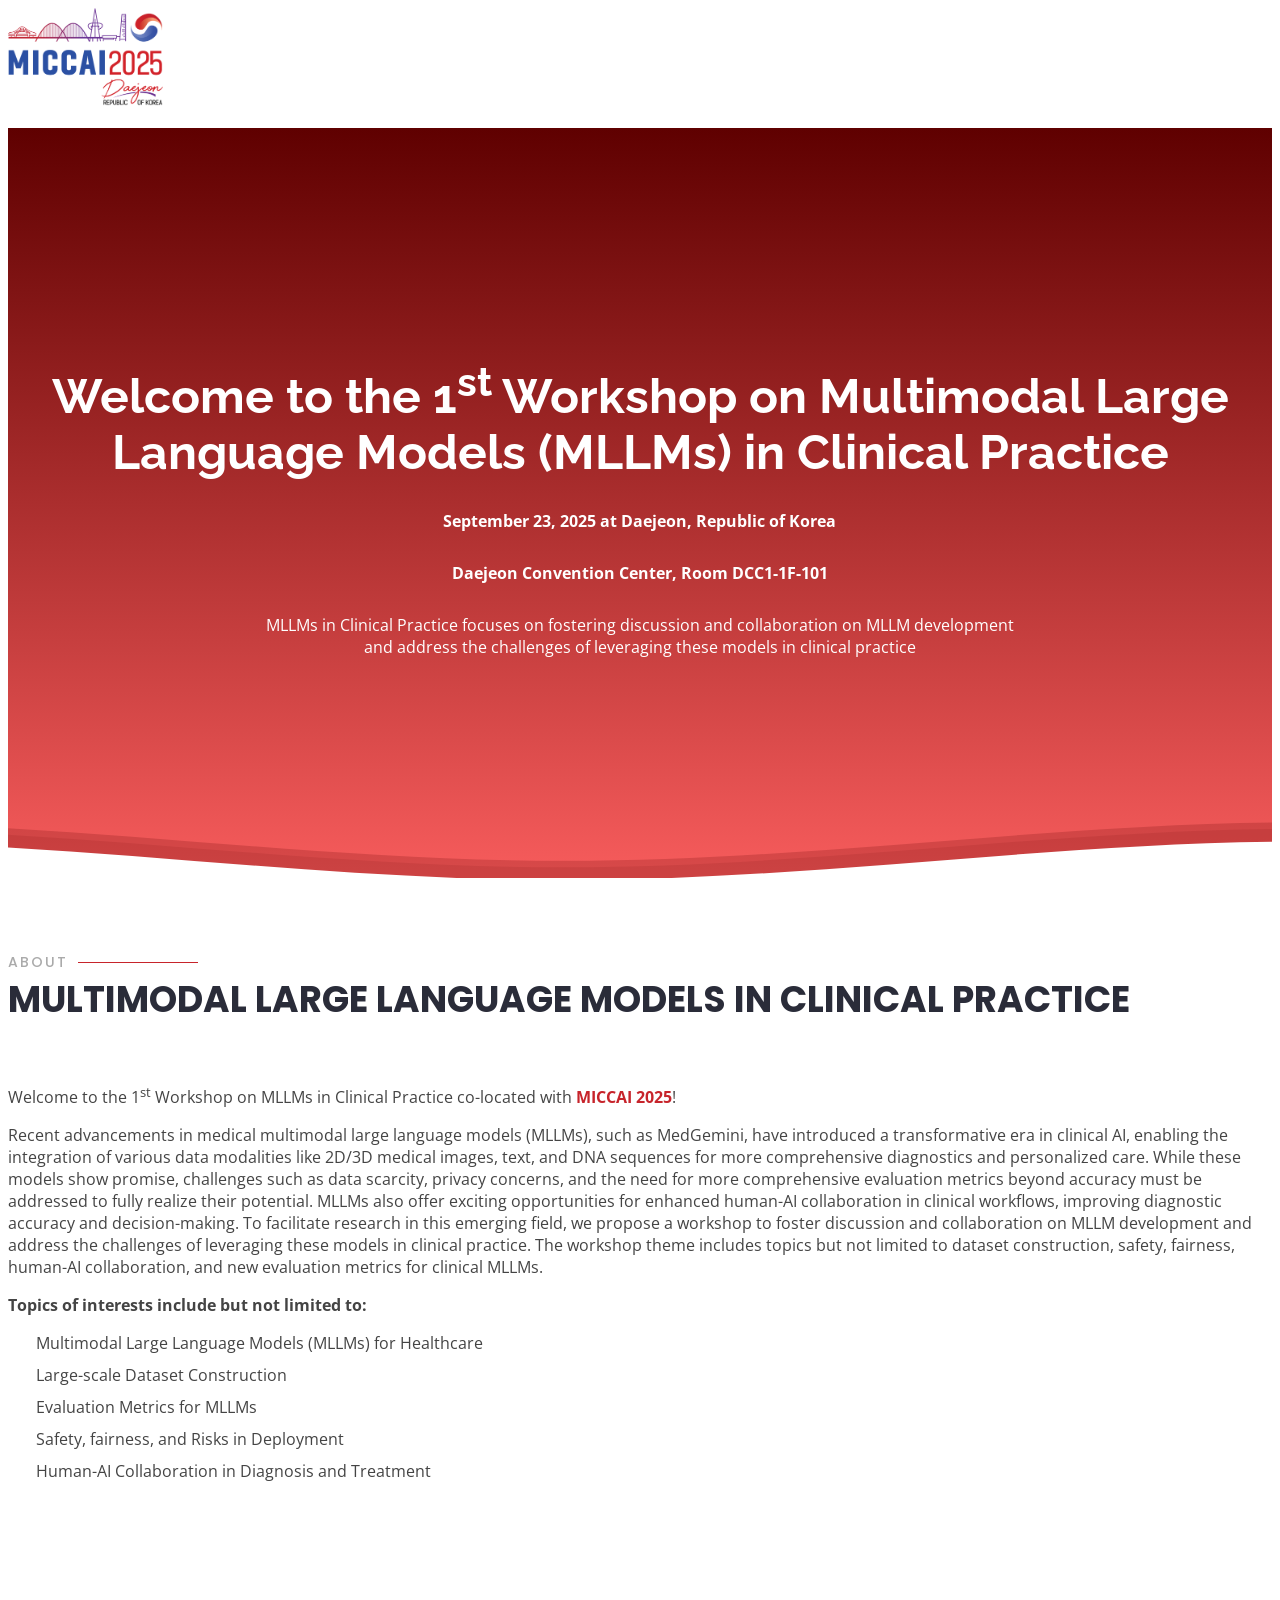
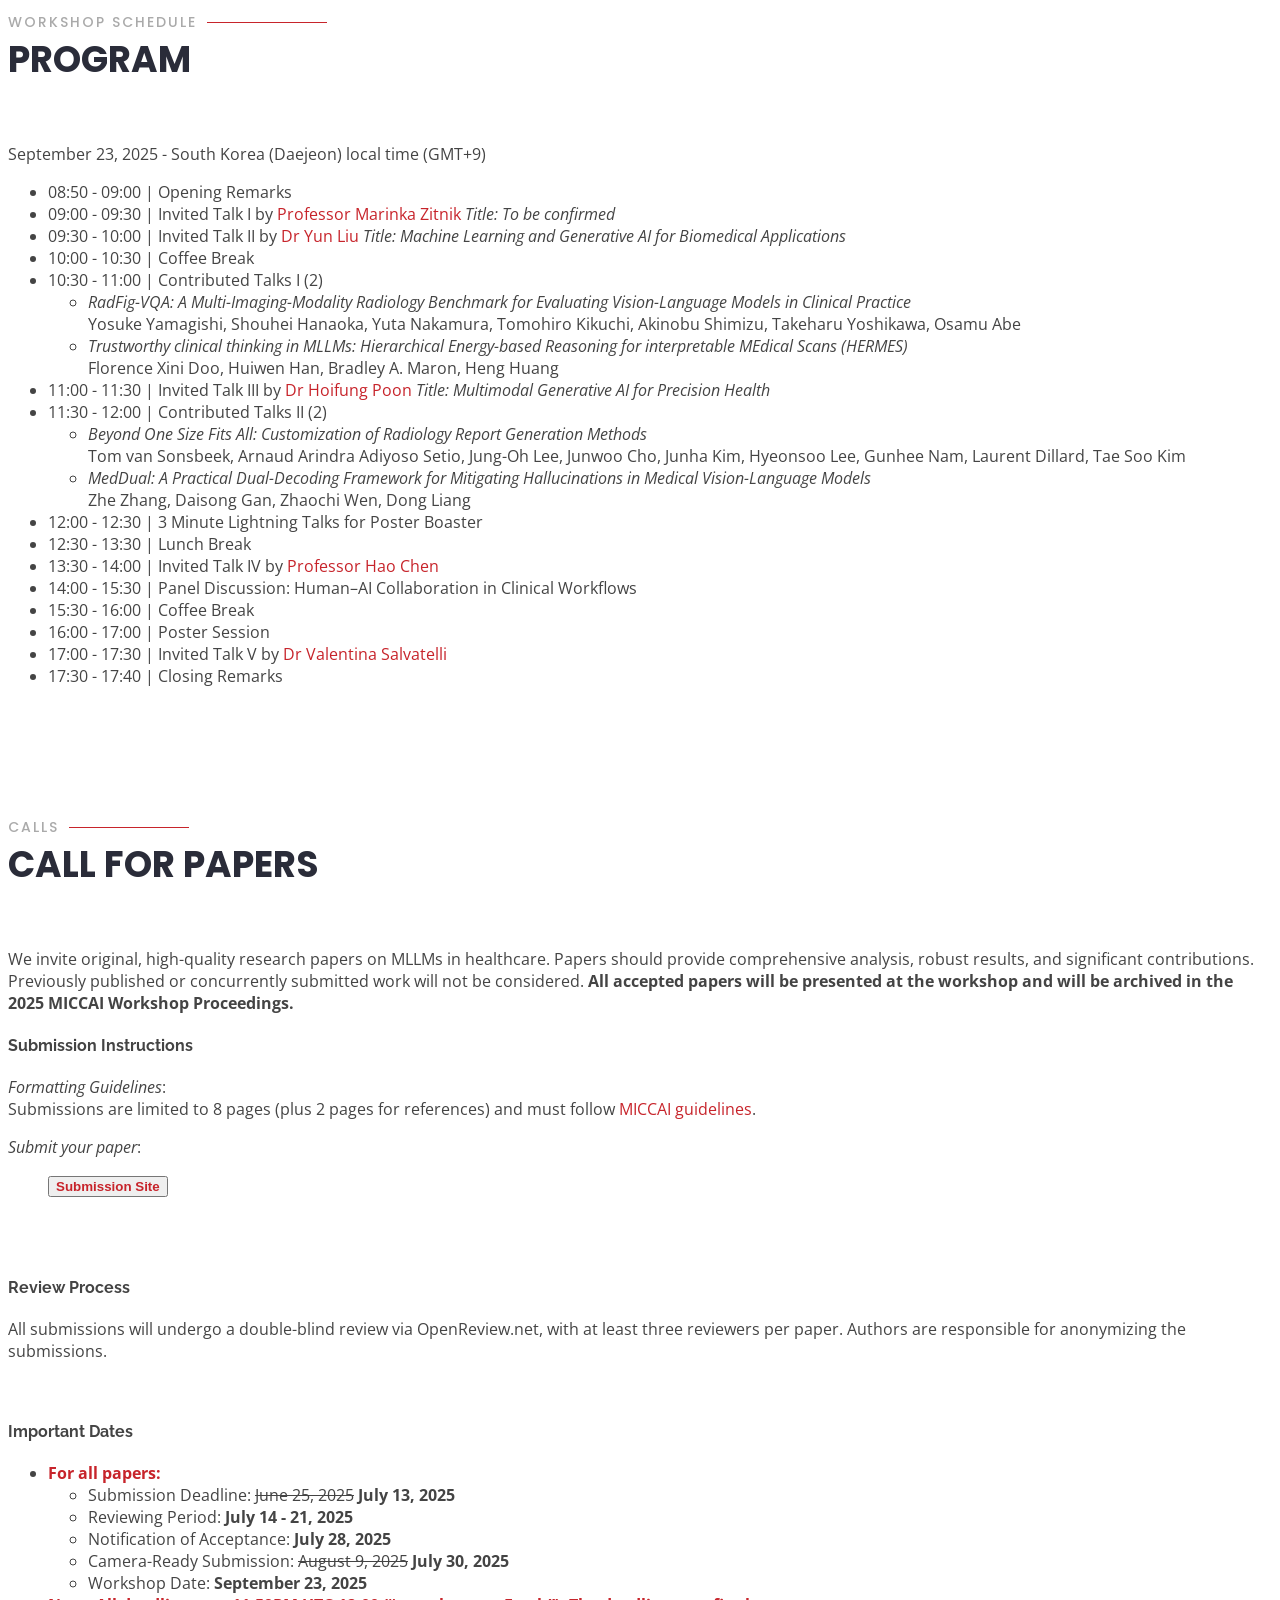
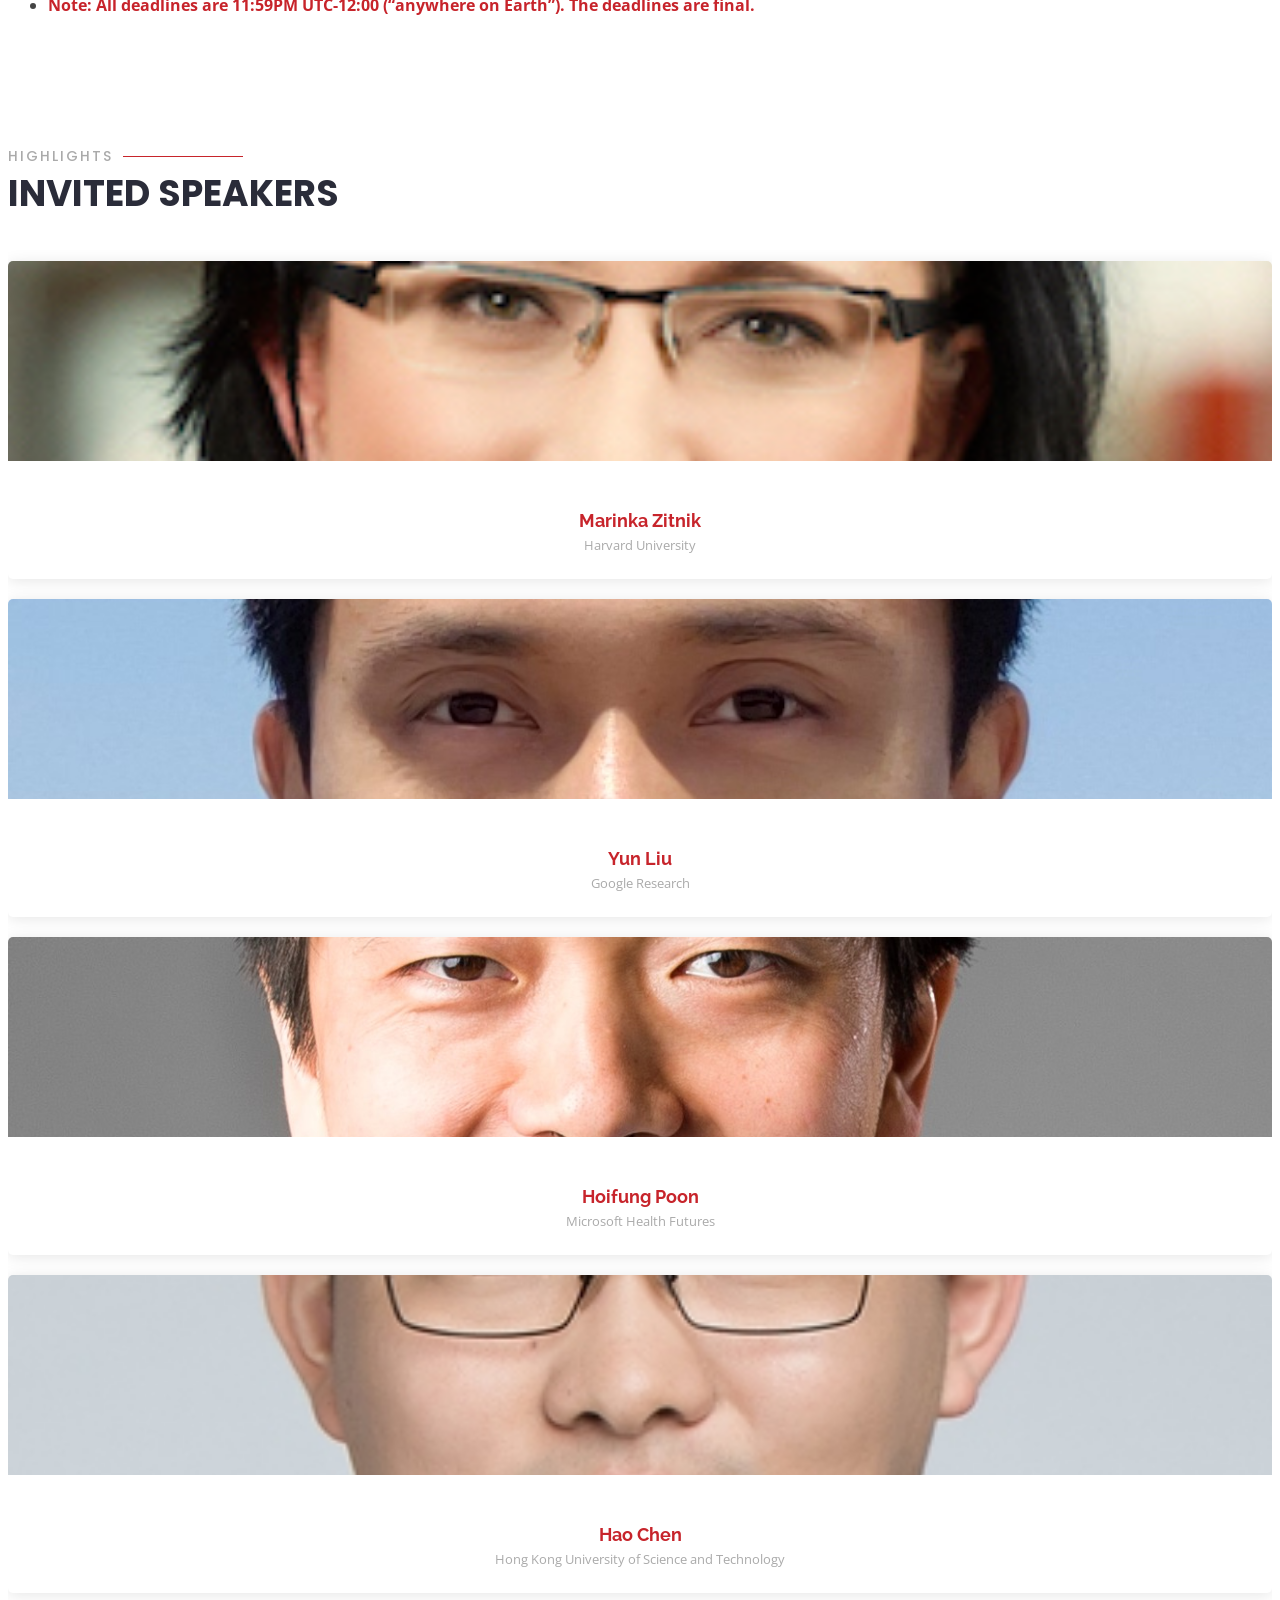
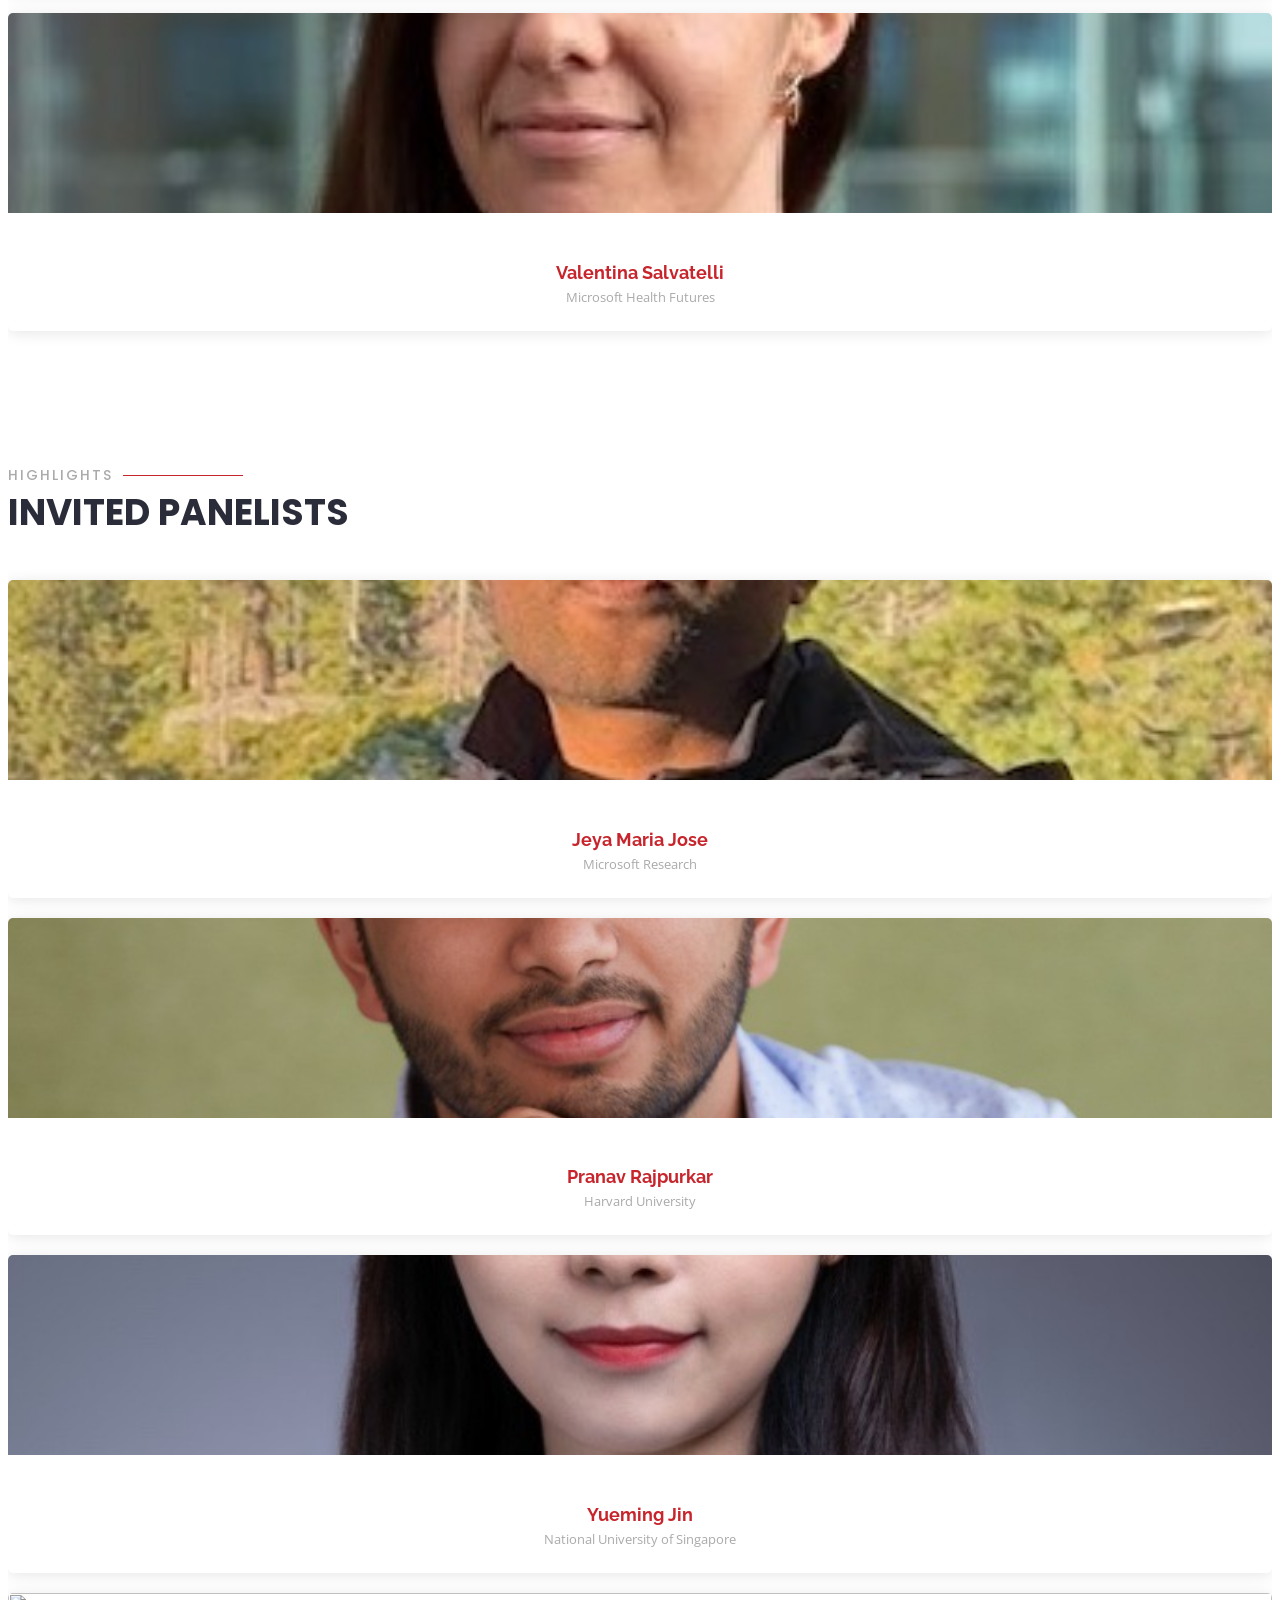
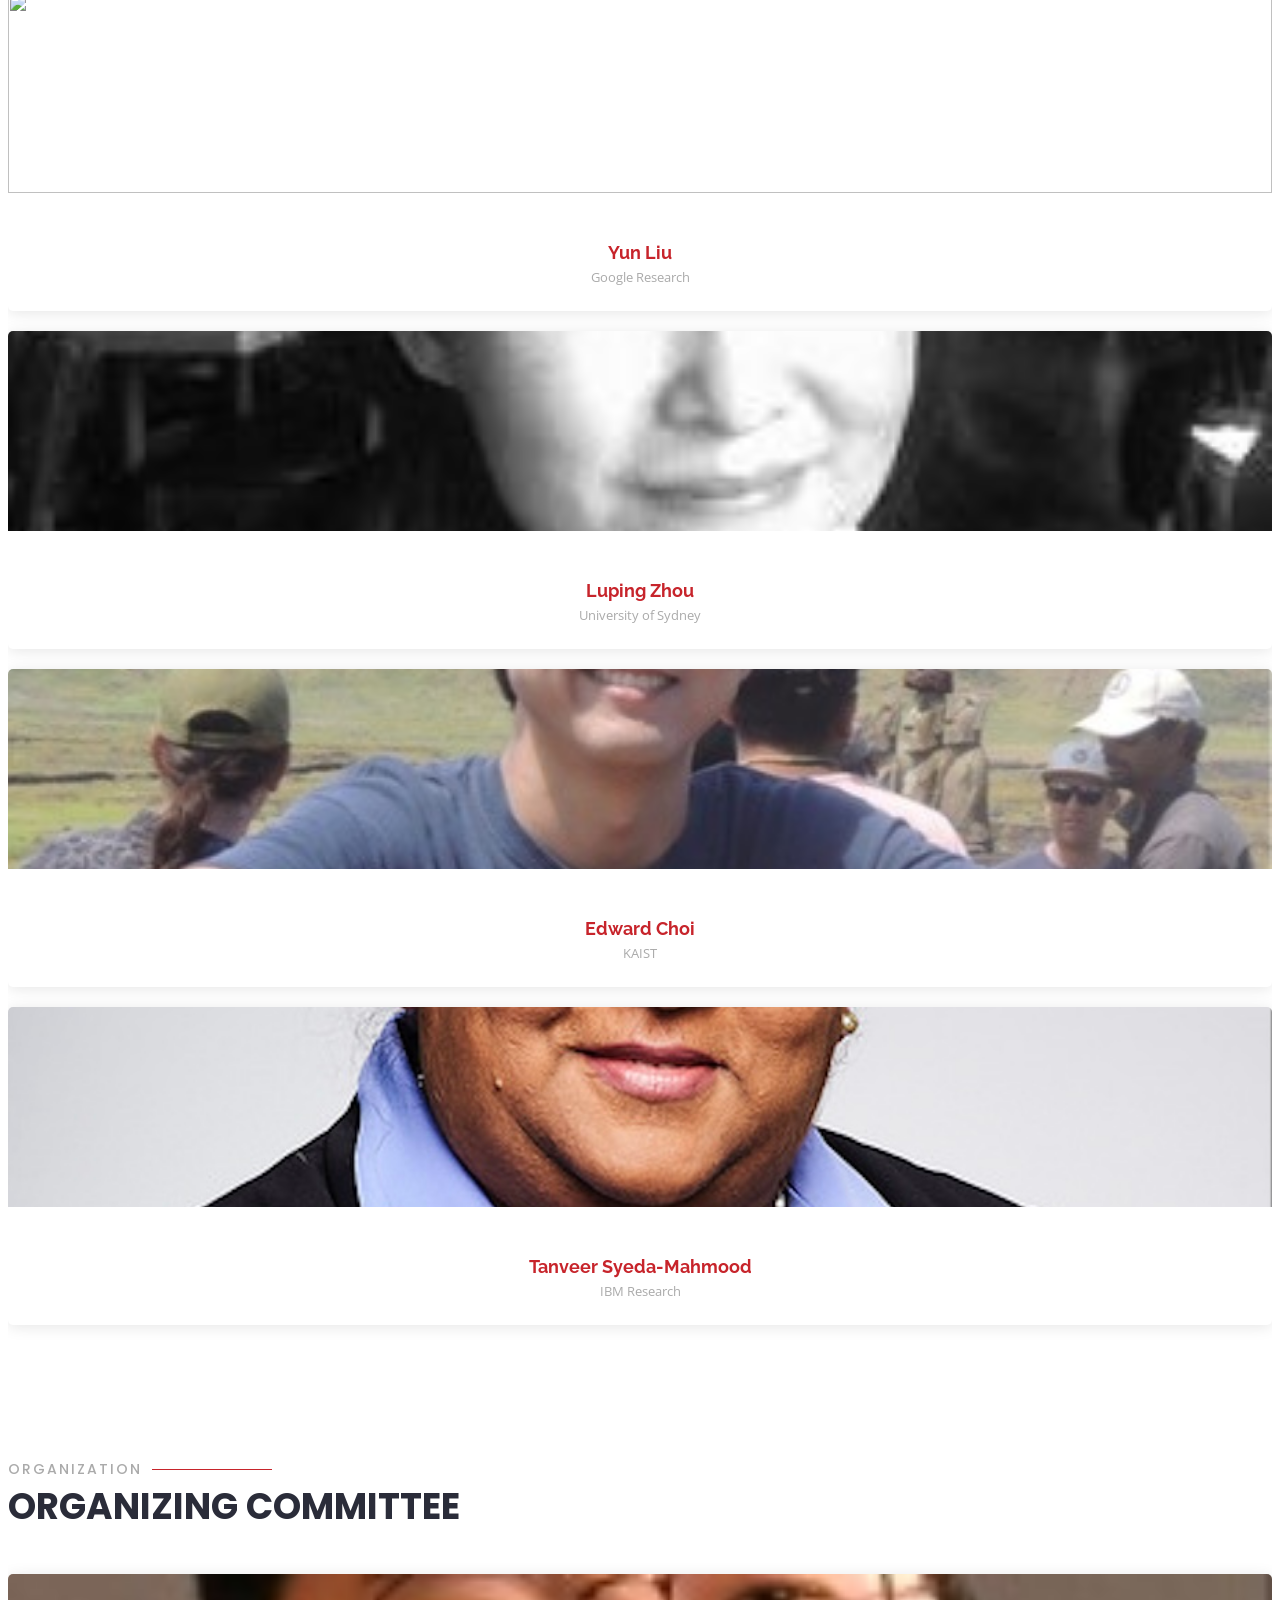
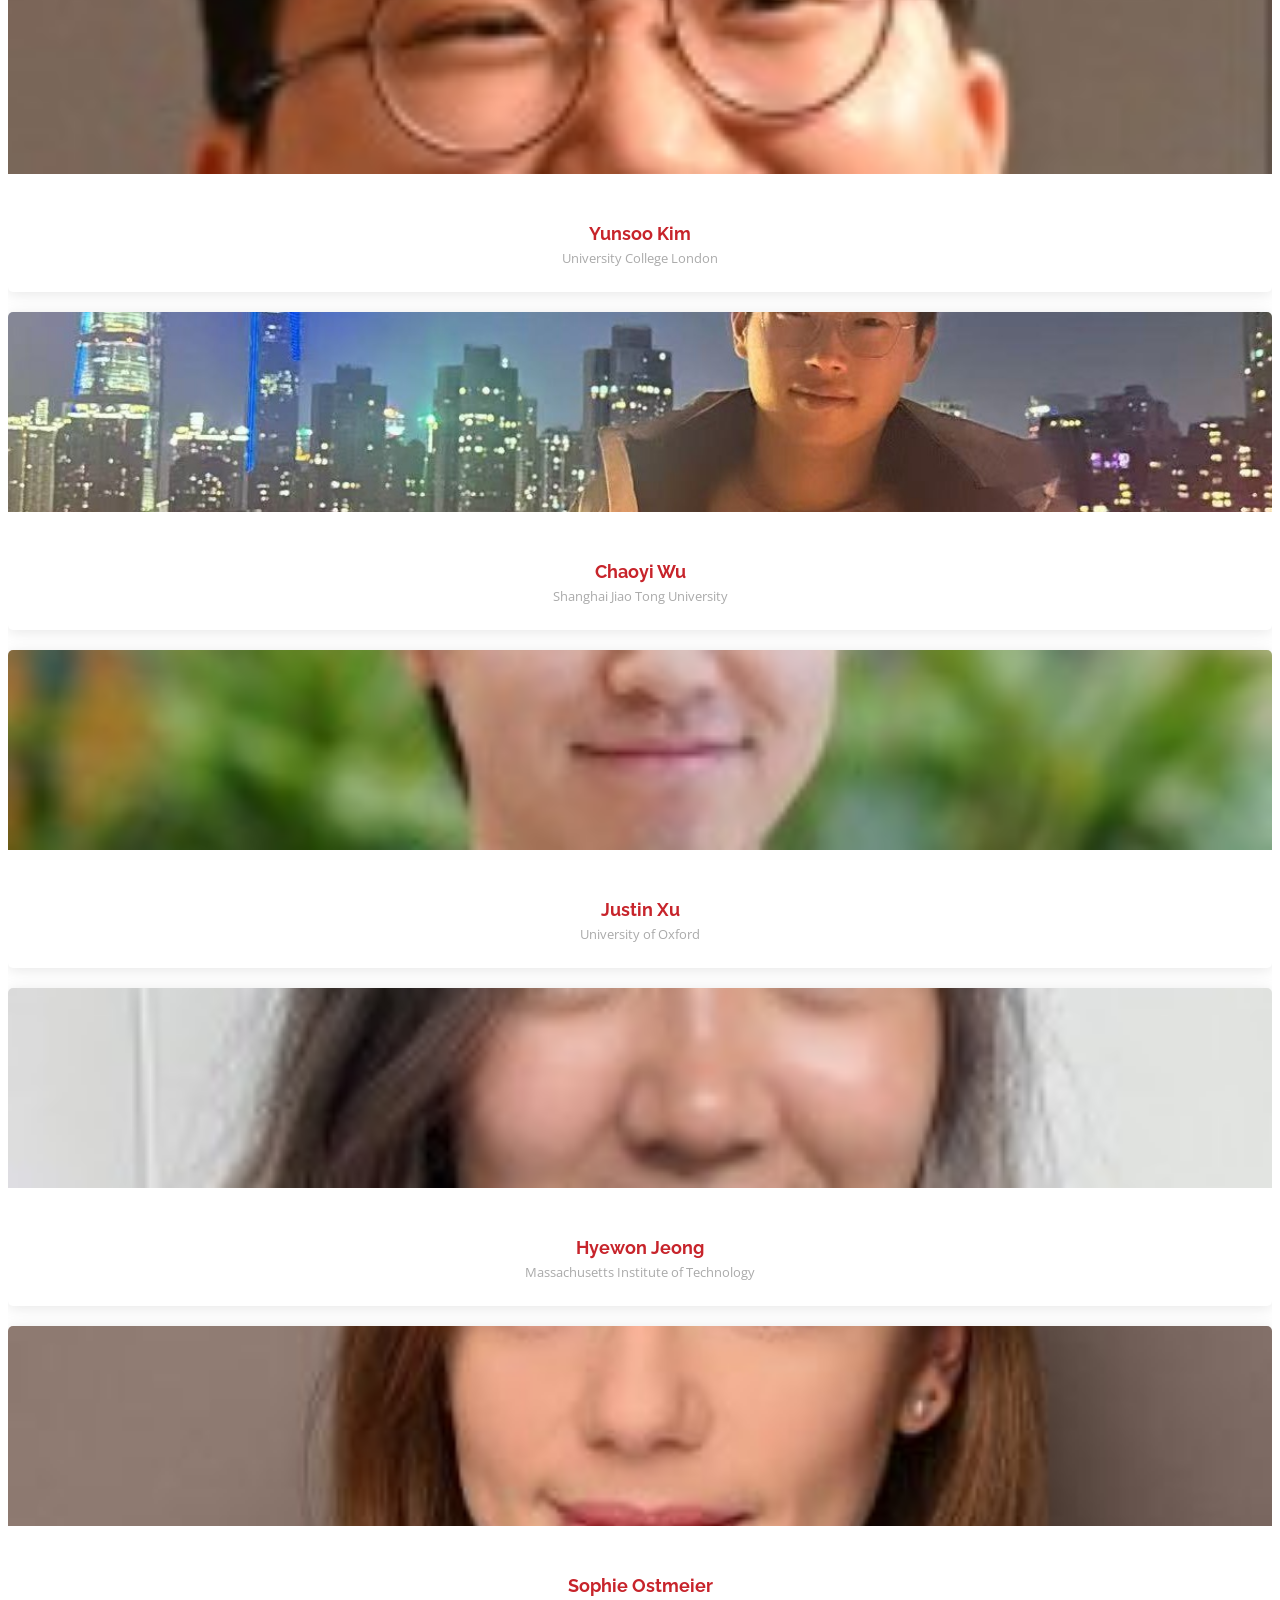
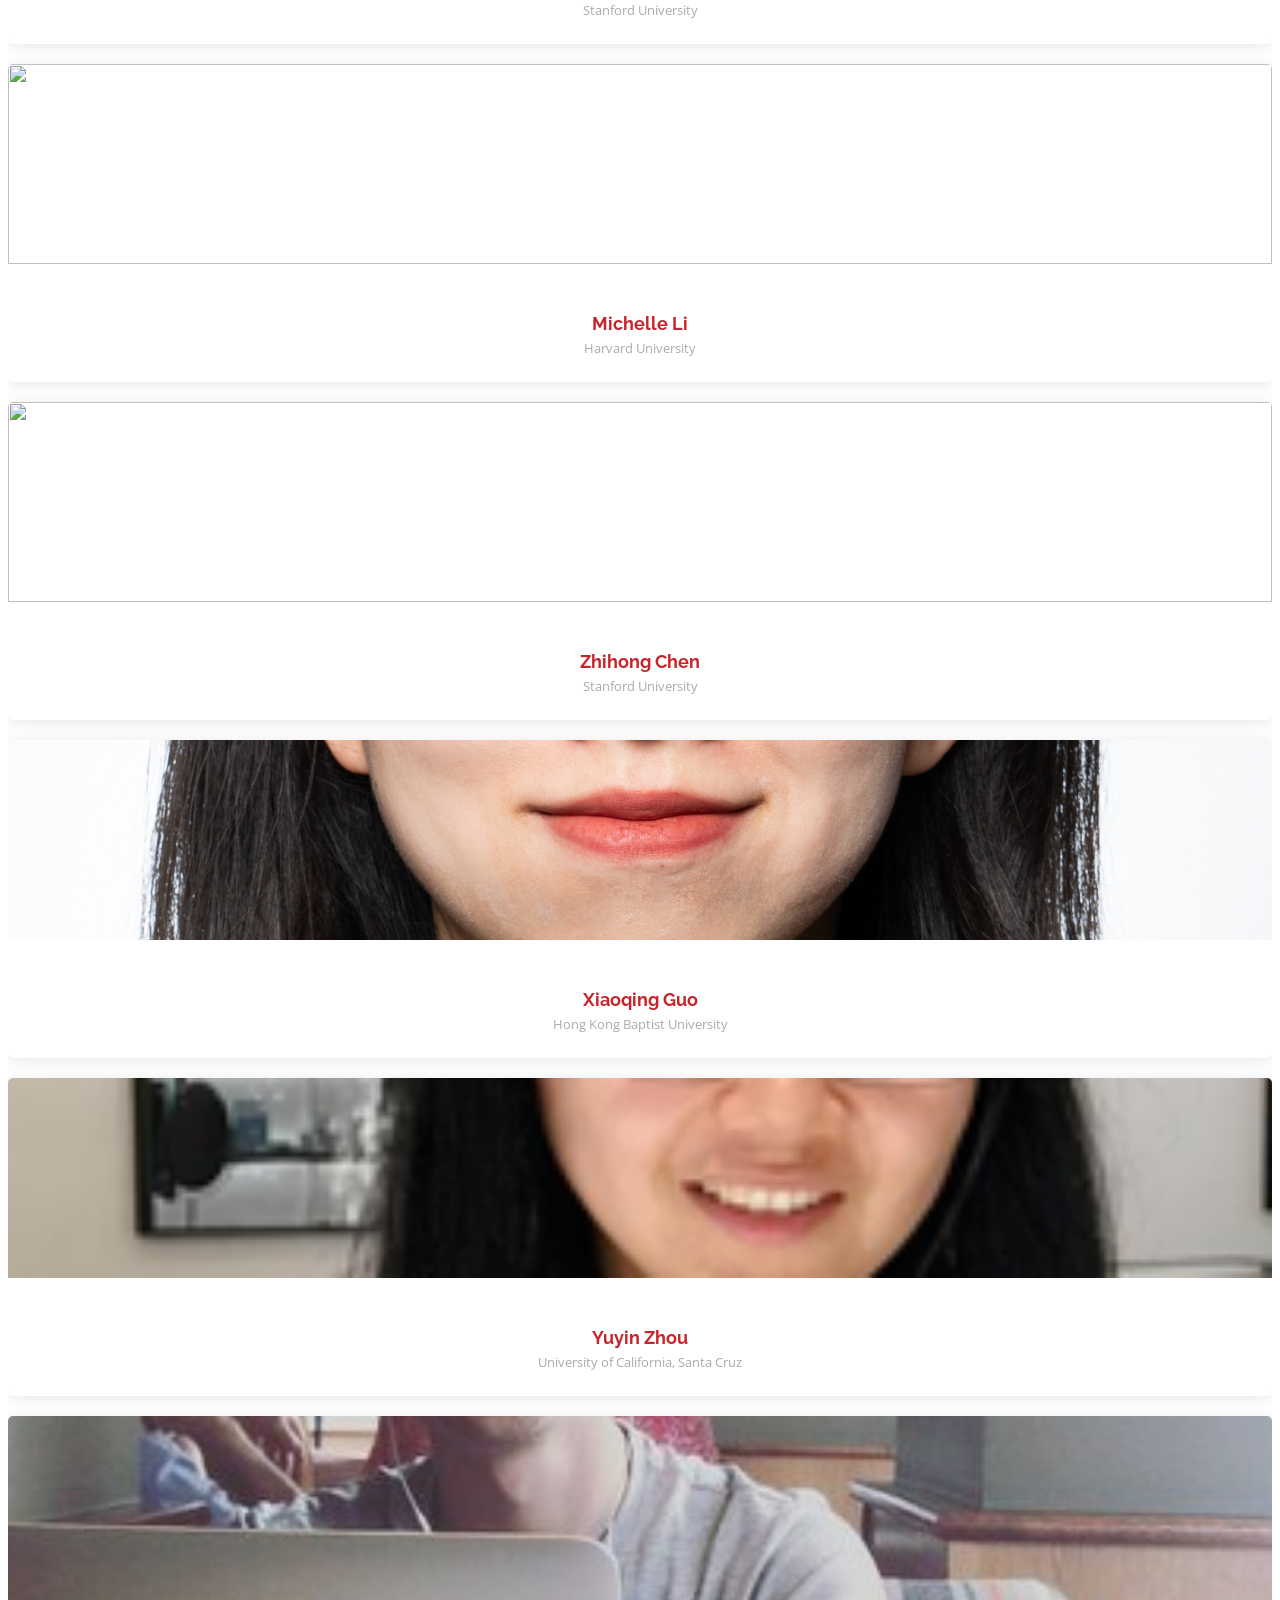
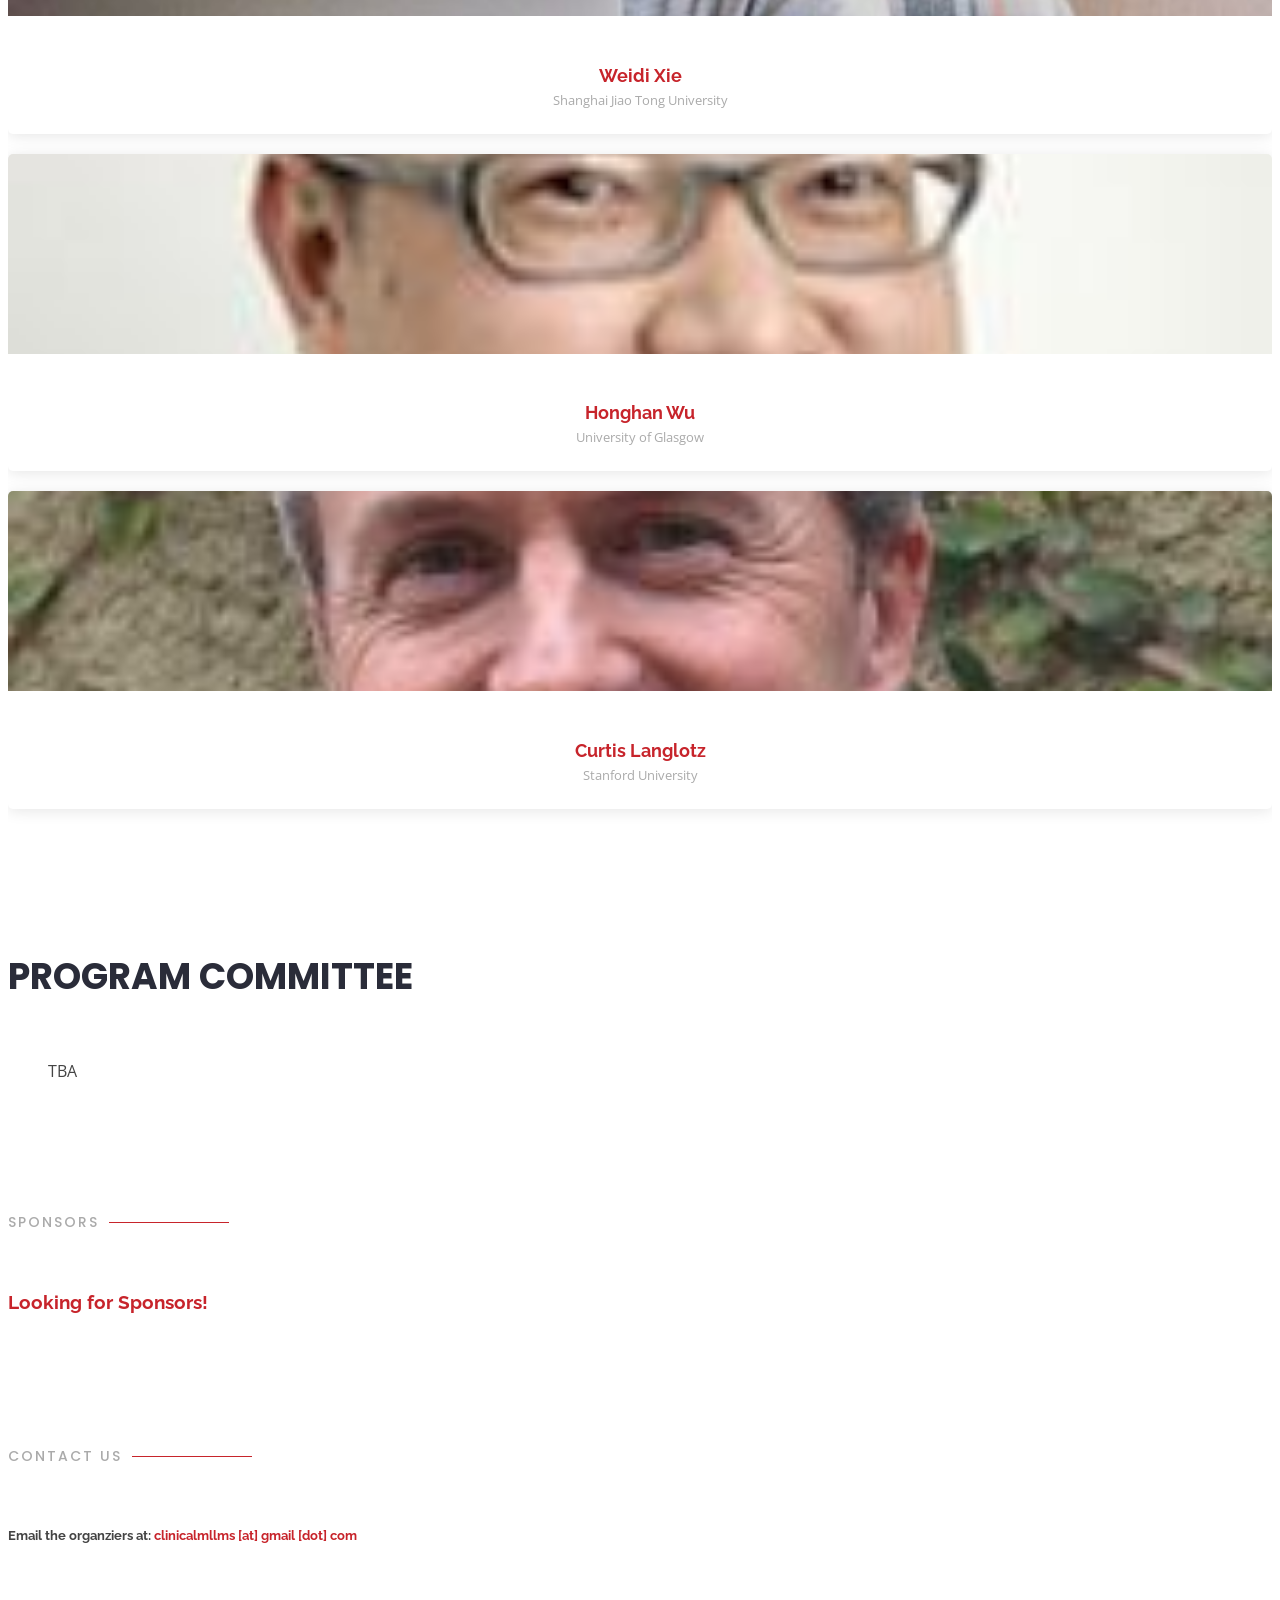
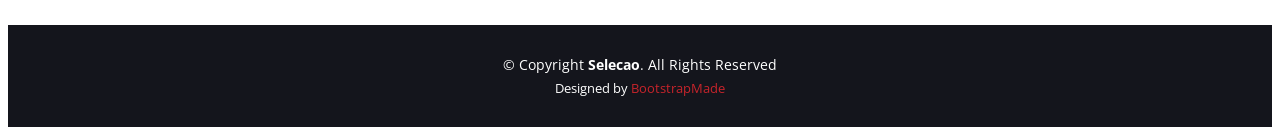
==== index.html @ 709a4c3a "Update index.html" ====
<!DOCTYPE html>
<html lang="en">

<head>
  <meta charset="utf-8">
  <meta content="width=device-width, initial-scale=1.0" name="viewport">

  <title>MICCAI 2025 | MLLMCP</title>
  <meta content="conference workshop" name="description">
  <meta content="" name="keywords">

  <!-- Favicons -->
  <link rel="icon" type="image/png" sizes="192x192" href="assets/img/android-icon.png">
  <link rel="apple-touch-icon" sizes="180x180" href="assets/img/apple-icon.png">
  <!-- Google Fonts -->
  <link href="https://fonts.googleapis.com/css?family=Open+Sans:300,300i,400,400i,600,600i,700,700i|Raleway:300,300i,400,400i,500,500i,600,600i,700,700i|Poppins:300,300i,400,400i,500,500i,600,600i,700,700i" rel="stylesheet">

  <!-- Vendor CSS Files -->
  <link href="assets/vendor/animate.css/animate.min.css" rel="stylesheet">
  <link href="assets/vendor/aos/aos.css" rel="stylesheet">
  <link href="assets/vendor/bootstrap/css/bootstrap.min.css" rel="stylesheet">
  <link href="assets/vendor/bootstrap-icons/bootstrap-icons.css" rel="stylesheet">
  <link href="assets/vendor/boxicons/css/boxicons.min.css" rel="stylesheet">
  <link href="assets/vendor/glightbox/css/glightbox.min.css" rel="stylesheet">
  <link href="assets/vendor/remixicon/remixicon.css" rel="stylesheet">
  <link href="assets/vendor/swiper/swiper-bundle.min.css" rel="stylesheet">

  <!-- Template Main CSS File -->
  <link href="assets/css/style.css" rel="stylesheet">

  <!-- =======================================================
    Modified based on the following template.
  * Template Name: Selecao - v4.6.0
  * Template URL: https://bootstrapmade.com/selecao-bootstrap-template/
  * Author: BootstrapMade.com
  * License: https://bootstrapmade.com/license/
  ======================================================== -->
</head>


<body>

  <!-- ======= Header ======= -->
  <header id="header" class="fixed-top d-flex align-items-center  header-transparent ">
    <div class="container d-flex align-items-center justify-content-between">

      <div class="logo">
        <!-- <h4>
          <a href="index.html" class="text-white" style="display: inline-block; height:0px; vertical-align: bottom; margin-bottom: 18pt;"><b>DocDial@</b></a>
          <img src="https://static.wixstatic.com/media/ecf06f_ef58f6f9129e43a2a196a458f6b7f84e~mv2.png/v1/crop/x_220,y_0,w_800,h_350/fill/w_780,h_300,al_c,usm_0.66_1.00_0.01/ACL%20Logo_Inverted-09.png" alt="Association for Computational Linguistics" style="width:150px;height:100px;object-fit:cover;object-position:50% 90%">
        </h4> -->
          
        
        <!-- Uncomment below if you prefer to use an image logo -->
        <h1><a href="https://conferences.miccai.org/2025/en/" target="blank_"><img src="assets/img/miccai2025-logo.png" alt="MLLMCP@MICCAI2025"></a></h1> 
        <p style="margin : 0; padding-top:0; padding-left: 50px; padding-bottom:0;  line-height:0; font-size: 12px; text-align: center;" class="green-text">
        <!-- <b>Daejeon, Republic of Korea</b> -->
      </p> 
      </div>

      <nav id="navbar" class="navbar">
        <ul>
<!--          <li><a class="nav-link scrollto active" href="#hero">Home</a></li>-->
          <li><a class="nav-link scrollto" href="#about">About</a></li>
          <li><a class="nav-link scrollto" href="#program">Program</a></li>
         <!-- <li><a class="nav-link scrollto" href="#paper">Accepted Papers</a></li> -->
         <li><a class="nav-link scrollto" href="#cfp">Call for Papers</a></li>
          <li><a class="nav-link scrollto" href="#speaker">Invited Speakers</a></li>
          <li><a class="nav-link scrollto " href="#panel">Panelists</a></li>
          <li><a class="nav-link scrollto" href="#org">Organization</a></li>
          <li><a class="nav-link scrollto" href="#sponsor">Sponsors</a></li>
          <li><a class="nav-link scrollto" href="#contact">Contact</a></li>
        </ul>
        <i class="bi bi-list mobile-nav-toggle"></i>
      </nav><!-- .navbar -->

    </div>
  </header><!-- End Header -->

 <!-- ======= Hero Section ======= -->
 <section id="hero" class="d-flex flex-column justify-content-end align-items-center">
    <div id="heroCarousel" data-bs-interval="5000" class="container carousel carousel-fade" data-bs-ride="carousel">

      <!-- Slide 1 -->
      <div class="carousel-item active">
        <div class="carousel-container">
          <h2 class="animate__animated animate__fadeInDown">Welcome to the 1<sup>st</sup> Workshop on Multimodal Large Language Models (MLLMs) in Clinical Practice</h2>
          <p class="animate__animated animate__fadeInDown"><b>September 23, 2025 at Daejeon, Republic of Korea</b></p>
			<p class="animate__animated animate__fadeInDown"><b>Daejeon Convention Center, Room  DCC1-1F-101</b></p>
          <p class="animate__animated animate__fadeInDown">
              MLLMs in Clinical Practice focuses on fostering discussion and collaboration on MLLM development and address the challenges of leveraging these models in clinical practice
         </p>
         <!-- <p class="text-white">Join our <a href="https://groups.google.com/g/dialdoc">Google Group</a> for important updates.</p> -->
         <!-- <a href="#about" class="btn-get-started animate__animated animate__fadeInUp scrollto">Read More</a> -->
        </div>
      </div>

      <!-- Slide 2 -->
      <!-- <div class="carousel-item">
        <div class="carousel-container">
          <h2 class="animate__animated animate__fadeInDown">Themes</h2>
          <p class="animate__animated animate__fadeInUp">Our special theme aim to support building scalable document-grounded conversational systems, especially for low-resource domains including applications in low-resource languages or unforeseen emerging domains (e.g., social well-being during pandemic).</p>
          <a href="#cta" class="btn-get-started animate__animated animate__fadeInUp scrollto">Read More</a>
        </div>
      </div> -->

      <!-- Slide 3 -->
      <!-- <div class="carousel-item">
        <div class="carousel-container">
          <h2 class="animate__animated animate__fadeInDown">Shared Task</h2>
          <p class="animate__animated animate__fadeInUp">We propose a shared task to invite different research perspectives towards building goal-oriented document-grounded dialogue system on open-book multi-domain documents.</p>
          <a href="#shared" class="btn-get-started animate__animated animate__fadeInUp scrollto">Read More</a>
        </div>
      </div> -->

      <!-- <a class="carousel-control-prev" href="#heroCarousel" role="button" data-bs-slide="prev">
        <span class="carousel-control-prev-icon bx bx-chevron-left" aria-hidden="true"></span>
      </a>

      <a class="carousel-control-next" href="#heroCarousel" role="button" data-bs-slide="next">
        <span class="carousel-control-next-icon bx bx-chevron-right" aria-hidden="true"></span>
      </a> -->

    </div>

    <svg class="hero-waves" xmlns="http://www.w3.org/2000/svg" xmlns:xlink="http://www.w3.org/1999/xlink" viewBox="0 24 150 28 " preserveAspectRatio="none">
      <defs>
        <path id="wave-path" d="M-160 44c30 0 58-18 88-18s 58 18 88 18 58-18 88-18 58 18 88 18 v44h-352z">
      </defs>
      <g class="wave1">
        <use xlink:href="#wave-path" x="50" y="3" fill="rgba(95,0,0, .1)">
      </g>
      <g class="wave2">
        <use xlink:href="#wave-path" x="50" y="0" fill="rgba(95,0,0, .2)">
      </g>
      <g class="wave3">
        <use xlink:href="#wave-path" x="50" y="9" fill="#fff">
      </g>
    </svg>

  </section><!-- End Hero -->

  <main id="main">

    <!-- ======= About Section ======= -->
    <section id="about" class="about">
      <div class="container">

        <div class="section-title" data-aos="zoom-out">
          <h2>About</h2>
          <p>Multimodal Large Language Models in Clinical Practice</p>
        </div>

        <div class="row content" data-aos="fade-up">
          <div class="col-lg-6">
            <p>Welcome to the 1<sup>st</sup> Workshop on MLLMs in Clinical Practice co-located with <b><a class="green-text" href="https://conferences.miccai.org/2025/en/default.asp">MICCAI 2025</a></b>!</p>
            <p>
              Recent advancements in medical multimodal large language models (MLLMs), such as MedGemini, have introduced a transformative era in clinical AI, enabling the integration of various data modalities like 2D/3D medical images, text, and DNA sequences for more comprehensive diagnostics and personalized care. While these models show promise, challenges such as data scarcity, privacy concerns, and the need for more comprehensive evaluation metrics beyond accuracy must be addressed to fully realize their potential. MLLMs also offer exciting opportunities for enhanced human-AI collaboration in clinical workflows, improving diagnostic accuracy and decision-making. To facilitate research in this emerging field, we propose a workshop to foster discussion and collaboration on MLLM development and address the challenges of leveraging these models in clinical practice. The workshop theme includes topics but not limited to dataset construction, safety, fairness, human-AI collaboration, and new evaluation metrics for clinical MLLMs.
            </p>
            
          </div>
          <div class="col-lg-6 pt-4 pt-lg-0">
            <p>
              <b>Topics of interests include but not limited to:</b>
            </p>
            <ul>
                <!-- <li><i class="ri-check-double-line"></i> summarization for dialogue, query-based summarization, such as <a href="https://github.com/google-research-datasets/aquamuse" target="_blank" class="text-secondary">AQUAMUSE</a>;
                </li> -->
                <li><i class="ri-check-double-line"></i> Multimodal Large Language Models (MLLMs) for Healthcare</li>
                <li><i class="ri-check-double-line"></i> Large-scale Dataset Construction</li>
                <li><i class="ri-check-double-line"></i> Evaluation Metrics for MLLMs</li>
                <li><i class="ri-check-double-line"></i> Safety, fairness, and Risks in Deployment</li>
                <li><i class="ri-check-double-line"></i> Human-AI Collaboration in Diagnosis and Treatment </li>
              </ul>
            <!-- <a href="#" class="btn-learn-more">Learn More</a> -->
          </div>
        </div>


      </div>
    </section><!-- End About Section -->

    <section id="program" class="faq">
      <div class="container">
        <div class="section-title" data-aos="zoom-out">
          <h2>Workshop Schedule</h2>
          <p>Program</p>
          </div>
        <div>
	  <!-- <p><a href="https://aclanthology.org/volumes/2022.dialdoc-1/"><b><u>PDF version of all the papers could be found here.</u></b></a></p> -->
          <p>September 23, 2025 - South Korea (Daejeon) local time (GMT+9)</p>
          <ul class="list-group list-group-flush">
            <li class="list-group-item"> 08:50 - 09:00 | Opening Remarks  </li>
            <li class="list-group-item"> 09:00 - 09:30 | Invited Talk I by <a href="https://zitniklab.hms.harvard.edu/bio/">Professor Marinka Zitnik</a> 
				<em>Title: To be confirmed</em>
                <!-- - <em>How Grounded is Document-grounded Conversational AI?</em> <a href="https://youtu.be/0LkYoLGRXLE" target="_blank"><i class="bi bi-youtube text-danger large"></i></a> -->
            </li>
            <li class="list-group-item"> 09:30 - 10:00 | Invited Talk II by <a href="https://https://scholar.google.com/citations?user=EojZy50AAAAJ&hl=en/">Dr Yun Liu</a> 
				<em>Title: Machine Learning and Generative AI for Biomedical Applications</em>
            </li>
<li class="list-group-item"> 10:00 - 10:30 | Coffee Break </li>
<li class="list-group-item"> 10:30 - 11:00 | Contributed Talks I (2)
  <ul>
    <li>
    <em>RadFig-VQA: A Multi-Imaging-Modality Radiology Benchmark for Evaluating Vision-Language Models in Clinical Practice
</em> <br>
    Yosuke Yamagishi, Shouhei Hanaoka, Yuta Nakamura, Tomohiro Kikuchi, Akinobu Shimizu, Takeharu Yoshikawa, Osamu Abe
    </li>
    <li>
    <em>Trustworthy clinical thinking in MLLMs: Hierarchical Energy-based Reasoning for interpretable MEdical Scans (HERMES)</em> <br>
    Florence Xini Doo, Huiwen Han, Bradley A. Maron, Heng Huang
    </li>
  </ul>
</li>

<li class="list-group-item"> 11:00 - 11:30 | Invited Talk III by <a href="https://www.microsoft.com/en-us/research/people/hoifung">Dr Hoifung Poon</a> 
					<em>Title: Multimodal Generative AI for Precision Health</em>
</li>
<li class="list-group-item"> 11:30 - 12:00 | Contributed Talks II (2)
  <ul>
    <li>
    <em>Beyond One Size Fits All: Customization of Radiology Report Generation Methods
</em> <br>
    Tom van Sonsbeek, Arnaud Arindra Adiyoso Setio, Jung-Oh Lee, Junwoo Cho, Junha Kim, Hyeonsoo Lee, Gunhee Nam, Laurent Dillard, Tae Soo Kim
    </li>
    <li>
    <em>MedDual: A Practical Dual-Decoding Framework for Mitigating Hallucinations in Medical Vision-Language Models</em> <br>
    Zhe Zhang, Daisong Gan, Zhaochi Wen, Dong Liang
    </li>
  </ul>
</li>
<li class="list-group-item"> 12:00 - 12:30 | 3 Minute Lightning Talks for Poster Boaster</li>
<li class="list-group-item"> 12:30 - 13:30 | Lunch Break</li>
<li class="list-group-item"> 13:30 - 14:00 | Invited Talk IV by <a href="https://cse.hkust.edu.hk/~jhc/">Professor Hao Chen</a></li>
<li class="list-group-item"> 14:00 - 15:30 | Panel Discussion: Human–AI Collaboration in Clinical Workflows</li>
<li class="list-group-item"> 15:30 - 16:00 | Coffee Break </li>
<li class="list-group-item"> 16:00 - 17:00 | Poster Session</li>
<li class="list-group-item"> 17:00 - 17:30 | Invited Talk V by <a href="https://www.microsoft.com/en-us/research/people/vsalvatelli/">Dr Valentina Salvatelli</a></li>
<li class="list-group-item"> 17:30 - 17:40 | Closing Remarks </li>
          </ul>
        </div>
      </div>
    </section>
    
    <!-- ======= Dates Section ======= -->
    <section id="cfp" class="faq">
      <div class="container">

        <div class="section-title" data-aos="zoom-out">
          <h2>Calls</h2>
          <p>Call for Papers</p>
        </div>

        <!-- <h4>About Paper Submissions</h4> -->
        <p>We invite original, high-quality research papers on MLLMs in healthcare. Papers should provide comprehensive analysis, robust results, and significant contributions. Previously published or concurrently submitted work will not be considered. <b>All accepted papers will be presented at the workshop and will be archived in the 2025 MICCAI Workshop Proceedings.</b>
            
            <!-- We welcome submissions of original work as <i>long</i> or <i>short</i> papers, as well as non-archival papers. We also accept paper submissions via <a href="https://aclrollingreview.org/">ARR</a>. All accepted papers will be presented at the workshop. </p>
        <p><a href=""><i class="bi bi-award-fill text-danger" style="font-size: 1.5rem;"></i></a>We will  have the <b>Best Paper Award</b> and <b>Best Student Paper Award</b>, which will be announced during the workshop. </p> -->
        <br>
       

        <h4>Submission Instructions</h4>
          <p><i>Formatting Guidelines</i>:<br>
            Submissions are limited to 8 pages (plus 2 pages for references) and must follow <a target="_blank" href="https://conferences.miccai.org/2025/en/PAPER-SUBMISSION-GUIDELINES.html">MICCAI guidelines</a>. 
          </p>
                      
            <p><i>Submit your paper</i>: <br>
              <!-- <blockquote class="blockquote"> -->
                <!-- <b><i class="bi bi-arrow-right-circle-fill text-danger" style="font-size: 1.5rem;"></i></b>  -->
                <!-- <ul>
                  <li>
                    For submitting papers directly to our workshop, use button "ACL 2022 Workshop DialDoc Submission" on the submission site.
                  </li>
                </ul> -->
                <blockquote>
                  <button type="button" class="btn btn-outline-dark "><a href="https://openreview.net/group?id=MICCAI.org/2025/Workshop/MLLMs_in_Clinical_Practice"><b class="text-danger">Submission Site</b></a></button>
                </blockquote>

                
                
              <!-- </blockquote> -->
            </p>
            
            <br>
         
            <br>
          <h4>Review Process</h4>
            <p>All submissions will undergo a double-blind review via OpenReview.net, with at least three reviewers per paper. Authors are responsible for anonymizing the submissions.
            </p>
        <br>
        <h4>Important Dates</h4>
        <ul>
          <li><b class="orange-text">For all papers:</b>
            <ul>
              <li>Submission Deadline: <span style="text-decoration: line-through;">June 25, 2025</span> <b>July 13, 2025</b></li>
              <li>Reviewing Period: <b>July 14 - 21, 2025</b></li>
              <li>Notification of Acceptance: <b>July 28, 2025</b></li>
              <li>Camera-Ready Submission: <span style="text-decoration: line-through;">August 9, 2025</span> <b>July 30, 2025</b></li>
              <li>Workshop Date: <b>September 23, 2025</b></li>
            </ul>
          </li>
	  <li><b class="orange-text">Note: All deadlines are 11:59PM UTC-12:00 (“anywhere on Earth”). The deadlines are final.</b>
        </ul>
	

      </div>
    </section>
    <!-- End Dates Section -->

    <!-- ======= Speaker Section ======= -->
    <section id="speaker" class="team">
      <div class="container">

        <div class="section-title" data-aos="zoom-out">
          <h2>Highlights</h2>
          <p>Invited Speakers</p>
        </div>

        <div class="row">
            <div class="col-lg-2 col-md-6 d-flex align-items-stretch">
              <div class="member" data-aos="fade-up">
                <div class="member-img">
                  <img src="assets/img/speaker/marinka_zitnik.png" class="img-fluid" alt="">
                </div>
                <div class="member-info">
                  <h4><a href="https://zitniklab.hms.harvard.edu/bio/">Marinka Zitnik</a></h4>
                  <span>Harvard University</span>
                </div>
              </div>
            </div>
            
            <div class="col-lg-2 col-md-6 d-flex align-items-stretch">
                <div class="member" data-aos="fade-up">
                  <div class="member-img">
                    <img src="assets/img/speaker/yun_liu.png" class="img-fluid" alt="">
             
                  </div>
                  <div class="member-info">
                    <h4><a href="https://scholar.google.com/citations?user=EojZy50AAAAJ&hl=en">Yun Liu</a></h4>
                    <span>Google Research</span>
                  </div>
                </div>
            </div>

            <div class="col-lg-2 col-md-6 d-flex align-items-stretch">
              <div class="member" data-aos="fade-up">
                <div class="member-img">
                  <img src="assets/img/speaker/hoifung_poon.jpg" class="img-fluid" alt="">
           
                </div>
                <div class="member-info">
                  <h4><a href="https://www.microsoft.com/en-us/research/people/hoifung">Hoifung Poon</a></h4>
                  <span>Microsoft Health Futures</span>
                </div>
              </div>
          </div>

            <div class="col-lg-2 col-md-6 d-flex align-items-stretch">
                <div class="member" data-aos="fade-up">
                  <div class="member-img">
                    <img src="assets/img/speaker/hao_chen.jpg" class="img-fluid" alt="">
             
                  </div>
                  <div class="member-info">
                    <h4><a href="https://cse.hkust.edu.hk/~jhc/">Hao Chen</a></h4>
                    <span>Hong Kong University of Science and Technology</span>
                  </div>
                </div>
            </div>

            <div class="col-lg-2 col-md-6 d-flex align-items-stretch">
                <div class="member" data-aos="fade-up">
                  <div class="member-img">
                    <img src="assets/img/speaker/valentina_salvatelli.jpg" class="img-fluid" alt="">
             
                  </div>
                  <div class="member-info">
                    <h4><a href="https://www.microsoft.com/en-us/research/people/vsalvatelli/">Valentina Salvatelli</a></h4>
                    <span>Microsoft Health Futures</span>
                  </div>
                </div>
            </div>

          </div>
      </div>
    </section><!-- End Speaker Section -->



    <!-- ======= Panelist Section ======= -->
    <section id="panel" class="team">
      <div class="container">

        <div class="section-title" data-aos="zoom-out">
          <h2>Highlights</h2>
          <p>Invited Panelists</p>
        </div>

        <div class="row">
            <div class="col-lg-2 col-md-6 d-flex align-items-stretch">
              <div class="member" data-aos="fade-up">
                <div class="member-img">
                  <img src="assets/img/panelist/jeya_maria_jose.jpg" class="img-fluid" alt="">
                </div>
                <div class="member-info">
                  <h4><a href="https://jeya-maria-jose.github.io/research/">Jeya Maria Jose</a></h4>
                  <span>Microsoft Research</span>
                </div>
              </div>
            </div>
            
            <div class="col-lg-2 col-md-6 d-flex align-items-stretch">
                <div class="member" data-aos="fade-up">
                  <div class="member-img">
                    <img src="assets/img/panelist/pranav_rajpurkar.jpg" class="img-fluid" alt="">
             
                  </div>
                  <div class="member-info">
                    <h4><a href="https://pranavrajpurkar.com/">Pranav Rajpurkar</a></h4>
                    <span>Harvard University</span>
                  </div>
                </div>
            </div>

            <div class="col-lg-2 col-md-6 d-flex align-items-stretch">
              <div class="member" data-aos="fade-up">
                <div class="member-img">
                  <img src="assets/img/panelist/yueming_jin.jpg" class="img-fluid" alt="">
           
                </div>
                <div class="member-info">
                  <h4><a href="https://yuemingjin.github.io/">Yueming Jin</a></h4>
                  <span>National University of Singapore</span>
                </div>
              </div>
          </div>

            <div class="col-lg-2 col-md-6 d-flex align-items-stretch">
              <div class="member" data-aos="fade-up">
                <div class="member-img">
                  <img src="assets/img/panelist/yun_liu.png" class="img-fluid" alt="">
                </div>
                <div class="member-info">
                  <h4><a href="https://scholar.google.com/citations?user=EojZy50AAAAJ&hl=en">Yun Liu</a></h4>
                  <span>Google Research</span>
                </div>
              </div>
            </div>
            
			
            <div class="col-lg-2 col-md-6 d-flex align-items-stretch">
                <div class="member" data-aos="fade-up">
                  <div class="member-img">
                    <img src="assets/img/panelist/luping_zhou.jpg" class="img-fluid" alt="">
             
                  </div>
                  <div class="member-info">
                    <h4><a href="https://sites.google.com/view/lupingzhou/">Luping Zhou</a></h4>
                    <span>University of Sydney</span>
                  </div>
                </div>
            </div>

            <div class="col-lg-2 col-md-6 d-flex align-items-stretch">
                <div class="member" data-aos="fade-up">
                  <div class="member-img">
                    <img src="assets/img/panelist/edward_choi.jpg" class="img-fluid" alt="">
             
                  </div>
                  <div class="member-info">
                    <h4><a href="https://mp2893.com/">Edward Choi</a></h4>
                    <span>KAIST</span>
                  </div>
                </div>
            </div>

            <div class="col-lg-2 col-md-6 d-flex align-items-stretch">
                <div class="member" data-aos="fade-up">
                  <div class="member-img">
                    <img src="assets/img/panelist/tanveer_syeda_mahmood.jpg" class="img-fluid" alt="">
             
                  </div>
                  <div class="member-info">
                    <h4><a href="https://research.ibm.com/people/tanveer-syeda-mahmood">Tanveer Syeda-Mahmood</a></h4>
                    <span>IBM Research</span>
                  </div>
                </div>
            </div>

          </div>
      </div>
    </section><!-- End Panelist Section -->


    <!-- ======= Organization Section ======= -->
    <section id="org" class="team">
      <div class="container">

        <div class="section-title" data-aos="zoom-out">
          <h2>Organization</h2>
          <p>Organizing Committee</p>
        </div>

        <div class="row">

          <div class="col-lg-2 col-md-6 d-flex align-items-stretch">
            <div class="member" data-aos="fade-up">
              <div class="member-img">
                <img src="assets/img/organizer/yunsoo_kim.jpeg" class="img-fluid" alt="">
              </div>
              <div class="member-info">
                <h4><a href="https://bluesky333.github.io/">Yunsoo Kim</a></h4>
                <span>University College London</span>
              </div>
            </div>
          </div>

          <div class="col-lg-2 col-md-6 d-flex align-items-stretch">
            <div class="member" data-aos="fade-up">
              <div class="member-img">
                <img src="assets/img/organizer/chaoyi_wu.jpg" class="img-fluid" alt="">
              </div>
              <div class="member-info">
                <h4><a href="https://chaoyi-wu.github.io/">Chaoyi Wu</a></h4>
                <span>Shanghai Jiao Tong University</span>
              </div>
            </div>
          </div>

          <div class="col-lg-2 col-md-6 d-flex align-items-stretch">
            <div class="member" data-aos="fade-up">
              <div class="member-img">
                <img src="assets/img/organizer/justin_xu.jpeg" class="img-fluid" alt="">
              </div>
              <div class="member-info">
                <h4><a href="https://justin13601.github.io">Justin Xu</a></h4>
                <span>University of Oxford</span>
              </div>
            </div>
          </div>

          <div class="col-lg-2 col-md-6 d-flex align-items-stretch">
            <div class="member" data-aos="fade-up">
              <div class="member-img">
                <img src="assets/img/organizer/hyewon_jeong.jpeg" class="img-fluid" alt="">
              </div>
              <div class="member-info">
                <h4><a href="https://sites.google.com/view/hyewon-jeong/">Hyewon Jeong</a></h4>
                <span>Massachusetts Institute of Technology</span>
              </div>
            </div>
          </div>

          <div class="col-lg-2 col-md-6 d-flex align-items-stretch">
            <div class="member" data-aos="fade-up">
              <div class="member-img">
                <img src="assets/img/organizer/sophie_ostmeier.jpg" class="img-fluid" alt="">
              </div>
              <div class="member-info">
                <h4><a href="https://profiles.stanford.edu/sophie-ostmeier">Sophie Ostmeier</a></h4>
                <span>Stanford University</span>
              </div>
            </div>
          </div>

          <div class="col-lg-2 col-md-6 d-flex align-items-stretch">
            <div class="member" data-aos="fade-up">
              <div class="member-img">
                <img src="assets/img/organizer/michelle_li.jpg" class="img-fluid" alt="">
              </div>
              <div class="member-info">
                <h4><a href="https://michellemli.com/">Michelle Li</a></h4>
                <span>Harvard University</span>
              </div>
            </div>
          </div>

        </div>


        <div class="row">

          <div class="col-lg-2 col-md-6 d-flex align-items-stretch">
            <div class="member" data-aos="fade-up">
              <div class="member-img">
                <img src="assets/img/organizer/zhihong_chen.jpg" class="img-fluid" alt="">
              </div>
              <div class="member-info">
                <h4><a href="https://zhjohnchan.github.io/">Zhihong Chen</a></h4>
                <span>Stanford University</span>
              </div>
            </div>
          </div>

          <div class="col-lg-2 col-md-6 d-flex align-items-stretch">
            <div class="member" data-aos="fade-up">
              <div class="member-img">
                <img src="assets/img/organizer/xiaoqing_guo.jpg" class="img-fluid" alt="">
              </div>
              <div class="member-info">
                <h4><a href="https://guo-xiaoqing.github.io/">Xiaoqing Guo</a></h4>
                <span>Hong Kong Baptist University</span>
              </div>
            </div>
          </div>

          <div class="col-lg-2 col-md-6 d-flex align-items-stretch">
            <div class="member" data-aos="fade-up">
              <div class="member-img">
                <img src="assets/img/organizer/yuyin_zhou.png" class="img-fluid" alt="">
              </div>
              <div class="member-info">
                <h4><a href="https://yuyinzhou.github.io">Yuyin Zhou</a></h4>
                <span>University of California, Santa Cruz</span>
              </div>
            </div>
          </div>

          <div class="col-lg-2 col-md-6 d-flex align-items-stretch">
            <div class="member" data-aos="fade-up">
              <div class="member-img">
                <img src="assets/img/organizer/weidi_xie.jpg" class="img-fluid" alt="">
              </div>
              <div class="member-info">
                <h4><a href="https://weidixie.github.io/">Weidi Xie</a></h4>
                <span>Shanghai Jiao Tong University</span>
              </div>
            </div>
          </div>

          <div class="col-lg-2 col-md-6 d-flex align-items-stretch">
            <div class="member" data-aos="fade-up">
              <div class="member-img">
                <img src="assets/img/organizer/honghan_wu.jpeg" class="img-fluid" alt="">
              </div>
              <div class="member-info">
                <h4><a href="https://www.gla.ac.uk/schools/healthwellbeing/staff/honghanwu/">Honghan Wu</a></h4>
                <span>University of Glasgow</span>
              </div>
            </div>
          </div>

          <div class="col-lg-2 col-md-6 d-flex align-items-stretch">
            <div class="member" data-aos="fade-up">
              <div class="member-img">
                <img src="assets/img/organizer/curtis_langlotz.jpg" class="img-fluid" alt="">
              </div>
              <div class="member-info">
                <h4><a href="https://curtlanglotz.com/">Curtis Langlotz</a></h4>
                <span>Stanford University</span>
              </div>
            </div>
          </div>

        </div>

      </div>
    </section><!-- End Organization Section -->


    <!-- ======= PC Section ======= -->
    <section id="pc" class="pc">
        <div class="container">
  
          <div class="section-title" data-aos="zoom-out">
            <!-- <h2>Organization</h2> -->
            <p>Program Committee</p>
          </div>
  
          <div class="row">
              <ul class="no-bullets">
                  <li>TBA</li>
              </ul>
          </div>
  
          
  
        </div>
      </section><!-- End PC Section -->

    
    <!-- ======= Sponsor Section ======= -->
    <section id="sponsor" class="sponsor">
      <div class="container">

        <div class="section-title" data-aos="zoom-out">
            <h2>Sponsors</h2>
        </div>
        <div>
          <h3 style = "color: #c7242b">Looking for Sponsors!</h3>
            <!-- <img src="assets/img/sponsor/ibm_research_ai.png" style="left: 0px; top: 0px; width: 50%; height: 50%; display: block; min-width: 200px; max-width: 400px; background-color: transparent; background-image: none;"> -->
        </div>

     </div>

    </section><!-- End Contact Section -->


    <!-- ======= Contact Section ======= -->
    <section id="contact" class="contact">
      <div class="container">

        <div class="section-title" data-aos="zoom-out">
            <h2>Contact us</h2>
        </div>
        <div>
          <!-- <h5>Join and post at our <a href="https://groups.google.com/g/dialdoc">Google Group</a>!</h5> -->
          <h5>Email the organziers at: <a href="mailto:clinicalmllms@gmail.com">clinicalmllms [at] gmail [dot] com</a></h5>
            
        </div>
            
     </div>

    </section><!-- End Contact Section -->

  </main><!-- End #main -->

<!-- ======= Footer ======= -->
<footer id="footer">
  <div class="container">
    <div class="copyright">
      &copy; Copyright <strong><span>Selecao</span></strong>. All Rights Reserved
    </div>
    <div class="credits">
      <!-- All the links in the footer should remain intact. -->
      <!-- You can delete the links only if you purchased the pro version. -->
      <!-- Licensing information: https://bootstrapmade.com/license/ -->
      <!-- Purchase the pro version with working PHP/AJAX contact form: https://bootstrapmade.com/selecao-bootstrap-template/ -->
      Designed by <a href="https://bootstrapmade.com/">BootstrapMade</a>
    </div>
  </div>
</footer><!-- End Footer -->

  <a href="#" class="back-to-top d-flex align-items-center justify-content-center"><i class="bi bi-arrow-up-short"></i></a>

  <!-- Vendor JS Files -->
  <script src="assets/vendor/aos/aos.js"></script>
  <script src="assets/vendor/bootstrap/js/bootstrap.bundle.min.js"></script>
  <script src="assets/vendor/glightbox/js/glightbox.min.js"></script>
  <script src="assets/vendor/isotope-layout/isotope.pkgd.min.js"></script>
  <script src="assets/vendor/php-email-form/validate.js"></script>
  <script src="assets/vendor/swiper/swiper-bundle.min.js"></script>

  <!-- Template Main JS File -->
  <script src="assets/js/main.js"></script>

</body>

</html>
---- assets/css/style.css ----
/**
* Template Name: Selecao - v4.6.0
* Template URL: https://bootstrapmade.com/selecao-bootstrap-template/
* Author: BootstrapMade.com
* License: https://bootstrapmade.com/license/
*/

/*--------------------------------------------------------------
# General
--------------------------------------------------------------*/
body {
  font-family: "Open Sans", sans-serif;
  color: #444444;
}

a {
  color: #c7242b;
  text-decoration: none;
}

a:hover {
  color: #830007;
  text-decoration: none;
}

h1, h2, h3, h4, h5, h6 {
  font-family: "Raleway", sans-serif;
}

.blue-text {
  color: #03a9f4 !important;
}

.orange-text {
  color: #c7242b !important;
}

.green-text {
  color: #c7242b !important;
}

.member-img img {
  width: 100%; /* Ensures the image fills the card width */
  height: 200px; /* Fixed height for consistency */
  object-fit: cover; /* Crops images while maintaining aspect ratio */
  object-position: center; /* Centers the image */
  display: block; /* Removes any extra spacing around images */
}


ul.no-bullets {
  list-style-type: none; /* Remove bullets */
}

/*--------------------------------------------------------------
# Back to top button
--------------------------------------------------------------*/
.back-to-top {
  position: fixed;
  visibility: hidden;
  opacity: 0;
  right: 15px;
  bottom: 15px;
  z-index: 996;
  background: #c7242b;
  width: 40px;
  height: 40px;
  border-radius: 50px;
  transition: all 0.4s;
}
.back-to-top i {
  font-size: 28px;
  color: #fff;
  line-height: 0;
}
.back-to-top:hover {
  background: #830007;
  color: #fff;
}
.back-to-top.active {
  visibility: visible;
  opacity: 1;
}

/*--------------------------------------------------------------
# Disable AOS delay on mobile
--------------------------------------------------------------*/
@media screen and (max-width: 768px) {
  [data-aos-delay] {
    transition-delay: 0 !important;
  }
}
/*--------------------------------------------------------------
# Header
--------------------------------------------------------------*/
#header {
  height: 120px;
  transition: all 0.5s;
  z-index: 997;
  transition: all 0.5s;
  background: rgba(155, 0, 0, 0.9);
}
#header.header-transparent {
  background: transparent;
}
#header.header-scrolled {
  background: rgba(95, 0, 0, 0.9);
}
#header .logo h1 {
  font-size: 28px;
  margin: 0;
  padding: 0;
  line-height: 1;
  font-weight: 700;
  letter-spacing: 1px;
}
#header .logo h1 a, #header .logo h1 a:hover {
  color: #fff;
  text-decoration: none;
}
#header .logo img {
  padding-top: 0pt;
  padding-bottom: 0pt;
  margin: 0;
  line-height: 0;
  max-height: 98px;
}

/*--------------------------------------------------------------
# Navigation Menu
--------------------------------------------------------------*/
/**
* Desktop Navigation 
*/

.navbar a:hover, 
.navbar .active, 
.navbar .active:focus, 
.navbar li:hover > a {
  background: #c7242b;
  color: #fff !important;
}

.navbar .dropdown ul a:hover, 
.navbar .dropdown ul .active:hover, 
.navbar .dropdown ul li:hover > a {
  background: #c7242b;
  color: #fff !important;
}

.navbar {
  padding: 0;
}
.navbar ul {
  margin: 0;
  padding: 0;
  display: flex;
  list-style: none;
  align-items: center;
}
.navbar li {
  position: relative;
}
.navbar a, .navbar a:focus {
  display: flex;
  align-items: center;
  justify-content: space-between;
  padding: 5px 15px 7px 15px;
  margin-left: 5px;
  font-size: 18px;
  color: #fff;
  white-space: nowrap;
  transition: 0.3s;
  border-radius: 50px;
}
.navbar a i, .navbar a:focus i {
  font-size: 12px;
  line-height: 0;
  margin-left: 5px;
}
.navbar a:hover, .navbar .active, .navbar .active:focus, .navbar li:hover > a {
  background: #c7242b;
}
.navbar .dropdown ul {
  display: block;
  position: absolute;
  left: 5px;
  top: calc(100% + 30px);
  margin: 5px 0 0 0;
  padding: 10px 0;
  z-index: 99;
  opacity: 0;
  visibility: hidden;
  background: #fff;
  box-shadow: 0px 0px 30px rgba(127, 137, 161, 0.25);
  transition: 0.3s;
  border-radius: 15px;
}
.navbar .dropdown ul li {
  min-width: 200px;
}
.navbar .dropdown ul a {
  padding: 10px 20px;
  color: #c7242b;
  margin: 0 5px;
  font-size: 14px;
}
.navbar .dropdown ul a i {
  font-size: 12px;
}
.navbar .dropdown ul a:hover, .navbar .dropdown ul .active:hover, .navbar .dropdown ul li:hover > a {
  color: #fff;
}
.navbar .dropdown:hover > ul {
  opacity: 1;
  top: 100%;
  visibility: visible;
}
.navbar .dropdown .dropdown ul {
  top: 0;
  left: calc(100% - 30px);
  visibility: hidden;
}
.navbar .dropdown .dropdown:hover > ul {
  opacity: 1;
  top: 0;
  left: 100%;
  visibility: visible;
}
@media (max-width: 1366px) {
  .navbar .dropdown .dropdown ul {
    left: -90%;
  }
  .navbar .dropdown .dropdown:hover > ul {
    left: -100%;
  }
}

/**
* Mobile Navigation 
*/
.mobile-nav-toggle {
  color: #fff;
  font-size: 28px;
  cursor: pointer;
  display: none;
  line-height: 0;
  transition: 0.5s;
}

@media (max-width: 991px) {
  .mobile-nav-toggle {
    display: block;
  }

  .navbar ul {
    display: none;
  }
}
.navbar-mobile {
  position: fixed;
  overflow: hidden;
  top: 0;
  right: 0;
  left: 0;
  bottom: 0;
  background: #c7242b;
  transition: 0.3s;
  z-index: 999;
}
.navbar-mobile .mobile-nav-toggle {
  position: absolute;
  top: 15px;
  right: 15px;
}
.navbar-mobile ul {
  display: block;
  position: absolute;
  top: 55px;
  right: 15px;
  bottom: 15px;
  left: 15px;
  padding: 10px 0;
  border-radius: 10px;
  background-color: #fff;
  overflow-y: auto;
  transition: 0.3s;
}
.navbar-mobile a, .navbar-mobile a:focus {
  padding: 10px 20px;
  margin: 5px;
  font-size: 15px;
  color: #c7242b;
}
.navbar-mobile a:hover, .navbar-mobile .active, .navbar-mobile li:hover > a {
  color: #fff;
}
.navbar-mobile .getstarted, .navbar-mobile .getstarted:focus {
  margin: 15px;
}
.navbar-mobile .dropdown ul {
  position: static;
  display: none;
  margin: 10px 20px;
  padding: 10px 0;
  z-index: 99;
  opacity: 1;
  visibility: visible;
  background: #fff;
  box-shadow: 0px 0px 30px rgba(127, 137, 161, 0.25);
}
.navbar-mobile .dropdown ul li {
  min-width: 200px;
}
.navbar-mobile .dropdown ul a {
  padding: 10px 20px;
}
.navbar-mobile .dropdown ul a i {
  font-size: 12px;
}
.navbar-mobile .dropdown ul a:hover, .navbar-mobile .dropdown ul .active:hover, .navbar-mobile .dropdown ul li:hover > a {
  color: #fff;
}
.navbar-mobile .dropdown > .dropdown-active {
  display: block;
}

/*--------------------------------------------------------------
# Hero Section
--------------------------------------------------------------*/
#hero {
  width: 100%;
  overflow: hidden;
  position: relative;
  background: linear-gradient(0deg, #f75c5c 0%, rgb(95, 0, 0) 100%);
  padding: 0;
}
#hero .carousel-container {
  display: flex;
  justify-content: center;
  align-items: center;
  flex-direction: column;
  text-align: center;
  position: relative;
  height: 70vh;
  padding-top: 60px;
}
#hero h2 {
  color: #fff;
  margin-bottom: 30px;
  font-size: 48px;
  font-weight: 700;
}
#hero p {
  width: 80%;
  -webkit-animation-delay: 0.4s;
  animation-delay: 0.4s;
  margin: 0 auto 30px auto;
  color: #fff;
}
#hero .carousel-control-prev, #hero .carousel-control-next {
  width: 10%;
}
#hero .carousel-control-next-icon, #hero .carousel-control-prev-icon {
  background: none;
  font-size: 48px;
  line-height: 1;
  width: auto;
  height: auto;
}
#hero .btn-get-started {
  font-family: "Raleway", sans-serif;
  font-weight: 500;
  font-size: 14px;
  letter-spacing: 1px;
  display: inline-block;
  padding: 12px 32px;
  border-radius: 50px;
  transition: 0.5s;
  line-height: 1;
  margin: 10px;
  color: #fff;
  -webkit-animation-delay: 0.8s;
  animation-delay: 0.8s;
  border: 2px solid #ef6603;
}
#hero .btn-get-started:hover {
  background: #ef6603;
  color: #fff;
  text-decoration: none;
}
@media (min-width: 1024px) {
  #hero p {
    width: 60%;
  }
  #hero .carousel-control-prev, #hero .carousel-control-next {
    width: 5%;
  }
}
@media (max-width: 768px) {
  #hero .carousel-container {
    height: 90vh;
  }
  #hero h2 {
    font-size: 28px;
  }
}

.hero-waves {
  display: block;
  width: 100%;
  height: 60px;
  position: relative;
}

.wave1 use {
  -webkit-animation: move-forever1 10s linear infinite;
  animation: move-forever1 10s linear infinite;
  -webkit-animation-delay: -2s;
  animation-delay: -2s;
}

.wave2 use {
  -webkit-animation: move-forever2 8s linear infinite;
  animation: move-forever2 8s linear infinite;
  -webkit-animation-delay: -2s;
  animation-delay: -2s;
}

.wave3 use {
  -webkit-animation: move-forever3 6s linear infinite;
  animation: move-forever3 6s linear infinite;
  -webkit-animation-delay: -2s;
  animation-delay: -2s;
}

@-webkit-keyframes move-forever1 {
  0% {
    transform: translate(85px, 0%);
  }
  100% {
    transform: translate(-90px, 0%);
  }
}

@keyframes move-forever1 {
  0% {
    transform: translate(85px, 0%);
  }
  100% {
    transform: translate(-90px, 0%);
  }
}
@-webkit-keyframes move-forever2 {
  0% {
    transform: translate(-90px, 0%);
  }
  100% {
    transform: translate(85px, 0%);
  }
}
@keyframes move-forever2 {
  0% {
    transform: translate(-90px, 0%);
  }
  100% {
    transform: translate(85px, 0%);
  }
}
@-webkit-keyframes move-forever3 {
  0% {
    transform: translate(-90px, 0%);
  }
  100% {
    transform: translate(85px, 0%);
  }
}
@keyframes move-forever3 {
  0% {
    transform: translate(-90px, 0%);
  }
  100% {
    transform: translate(85px, 0%);
  }
}
/*--------------------------------------------------------------
# Sections General
--------------------------------------------------------------*/
section {
  padding: 60px 0;
  overflow: hidden;
}

.section-title {
  padding-bottom: 40px;
}
.section-title h2 {
  font-size: 14px;
  font-weight: 500;
  padding: 0;
  line-height: 1px;
  margin: 0 0 5px 0;
  letter-spacing: 2px;
  text-transform: uppercase;
  color: #aaaaaa;
  font-family: "Poppins", sans-serif;
}
.section-title h2::after {
  content: "";
  width: 120px;
  height: 1px;
  display: inline-block;
  background: #c7242b;
  margin: 4px 10px;
}
.section-title p {
  margin: 0;
  margin: 0;
  font-size: 36px;
  font-weight: 700;
  text-transform: uppercase;
  font-family: "Poppins", sans-serif;
  color: #2a2c39;
}

/*--------------------------------------------------------------
# About
--------------------------------------------------------------*/
.about {
  padding-top: 80px;
}
.about .content h3 {
  font-weight: 600;
  font-size: 26px;
}
.about .content ul {
  list-style: none;
  padding: 0;
}
.about .content ul li {
  padding-left: 28px;
  position: relative;
}
.about .content ul li + li {
  margin-top: 10px;
}
.about .content ul i {
  position: absolute;
  left: 0;
  top: 2px;
  font-size: 20px;
  color: #c7242b;
  line-height: 1;
}
.about .content p:last-child {
  margin-bottom: 0;
}
.about .content .btn-learn-more {
  font-family: "Raleway", sans-serif;
  font-weight: 600;
  font-size: 14px;
  letter-spacing: 1px;
  display: inline-block;
  padding: 12px 32px;
  border-radius: 5px;
  transition: 0.3s;
  line-height: 1;
  color: #c7242b;
  -webkit-animation-delay: 0.8s;
  animation-delay: 0.8s;
  margin-top: 6px;
  border: 2px solid #c7242b;
}
.about .content .btn-learn-more:hover {
  background: #c7242b;
  color: #fff;
  text-decoration: none;
}

/*--------------------------------------------------------------
# Features
--------------------------------------------------------------*/
.features .nav-tabs {
  border: 0;
}
.features .nav-link {
  border: 1px solid #d4d6df;
  padding: 15px;
  transition: 0.3s;
  color: #2a2c39;
  border-radius: 0;
  display: flex;
  align-items: center;
  justify-content: center;
}
.features .nav-link i {
  padding-right: 15px;
  font-size: 48px;
}
.features .nav-link h4 {
  font-size: 18px;
  font-weight: 600;
  margin: 0;
}
.features .nav-link:hover {
  color: #ef6603;
}
.features .nav-link.active {
  background: #ef6603;
  color: #fff;
  border-color: #ef6603;
}
@media (max-width: 768px) {
  .features .nav-link i {
    padding: 0;
    line-height: 1;
    font-size: 36px;
  }
}
@media (max-width: 575px) {
  .features .nav-link {
    padding: 15px;
  }
  .features .nav-link i {
    font-size: 24px;
  }
}
.features .tab-content {
  margin-top: 30px;
}
.features .tab-pane h3 {
  font-weight: 600;
  font-size: 26px;
}
/* .features .tab-pane ul {
  list-style: none;
  padding: 0;
} */
.features .tab-pane ul li {
  padding-bottom: 10px;
}
.features .tab-pane ul i {
  font-size: 20px;
  padding-right: 4px;
  color: #ef6603;
}
.features .tab-pane p:last-child {
  margin-bottom: 0;
}

/*--------------------------------------------------------------
# Cta
--------------------------------------------------------------*/
.cta {
  background: #2a2c39;
  padding: 80px 0;
}
.cta h3 {
  color: #fff;
  font-size: 28px;
  font-weight: 700;
}
.cta p {
  color: #fff;
}
.cta .cta-btn {
  font-family: "Raleway", sans-serif;
  text-transform: uppercase;
  font-weight: 700;
  font-size: 14px;
  letter-spacing: 1px;
  display: inline-block;
  padding: 12px 30px;
  border-radius: 50px;
  transition: 0.5s;
  margin: 10px;
  color: #fff;
  background: #ef6603;
}
.cta .content ul {
  list-style: none;
  padding: 0;
}
.cta .content ul li {
  padding-left: 28px;
  position: relative;
}
.cta .content ul li + li {
  margin-top: 10px;
}
.cta .content ul i {
  position: absolute;
  left: 0;
  top: 2px;
  font-size: 20px;
  color: #ef6603;
  line-height: 1;
}
.cta .cta-btn:hover {
  background: #fff;
  color: #ef6603;
}
@media (max-width: 1024px) {
  .cta {
    background-attachment: scroll;
  }
}
@media (min-width: 769px) {
  .cta .cta-btn-container {
    display: flex;
    align-items: center;
    justify-content: flex-end;
  }
}

/*--------------------------------------------------------------
# Services
--------------------------------------------------------------*/
.services .icon-box {
  padding: 30px;
  position: relative;
  overflow: hidden;
  border-radius: 10px;
  background: #fff;
  box-shadow: 0 2px 29px 0 rgba(68, 88, 144, 0.12);
  transition: all 0.4s ease-in-out;
  width: 100%;
  height: 100%;
}
.services .icon-box:hover {
  transform: translateY(-10px);
  box-shadow: 0 2px 35px 0 rgba(68, 88, 144, 0.2);
}
.services .icon {
  position: absolute;
  left: -20px;
  top: calc(50% - 30px);
}
.services .icon i {
  font-size: 64px;
  line-height: 1;
  transition: 0.5s;
}
.services .title {
  margin-left: 40px;
  font-weight: 700;
  margin-bottom: 15px;
  font-size: 18px;
}
.services .title a {
  color: #2a2c39;
  transition: ease-in-out 0.3s;
}
.services .title a:hover {
  color: #ef6603;
}
.services .description {
  font-size: 14px;
  margin-left: 40px;
  line-height: 24px;
  margin-bottom: 0;
}

/*--------------------------------------------------------------
# Portfolio
--------------------------------------------------------------*/
.portfolio #portfolio-flters {
  list-style: none;
  margin-bottom: 20px;
}
.portfolio #portfolio-flters li {
  cursor: pointer;
  display: inline-block;
  margin: 0 0 10px 10px;
  font-size: 16px;
  font-weight: 500;
  line-height: 1;
  text-transform: uppercase;
  color: #444444;
  transition: all 0.3s ease-in-out;
}
.portfolio #portfolio-flters li::before {
  content: "[";
  margin-right: 6px;
  color: #fff;
  font-size: 18px;
  font-weight: 400;
  transition: all 0.3s ease-in-out;
}
.portfolio #portfolio-flters li::after {
  content: "]";
  margin-left: 6px;
  color: #fff;
  font-size: 18px;
  font-weight: 400;
  transition: all 0.3s ease-in-out;
}
.portfolio #portfolio-flters li:hover, .portfolio #portfolio-flters li.filter-active {
  color: #ef6603;
}
.portfolio #portfolio-flters li.filter-active::before, .portfolio #portfolio-flters li.filter-active::after {
  color: #ef6603;
}
.portfolio .portfolio-item {
  margin-bottom: 30px;
}
.portfolio .portfolio-item .portfolio-img {
  overflow: hidden;
}
.portfolio .portfolio-item .portfolio-img img {
  transition: all 0.8s ease-in-out;
}
.portfolio .portfolio-item .portfolio-info {
  opacity: 0;
  position: absolute;
  left: 15px;
  bottom: 0;
  z-index: 3;
  right: 15px;
  transition: all ease-in-out 0.3s;
  background: rgba(0, 0, 0, 0.5);
  padding: 10px 15px;
}
.portfolio .portfolio-item .portfolio-info h4 {
  font-size: 18px;
  color: #fff;
  font-weight: 600;
  color: #fff;
  margin-bottom: 0px;
}
.portfolio .portfolio-item .portfolio-info p {
  color: #fedac0;
  font-size: 14px;
  margin-bottom: 0;
}
.portfolio .portfolio-item .portfolio-info .preview-link, .portfolio .portfolio-item .portfolio-info .details-link {
  position: absolute;
  right: 40px;
  font-size: 24px;
  top: calc(50% - 18px);
  color: #fff;
  transition: 0.3s;
}
.portfolio .portfolio-item .portfolio-info .preview-link:hover, .portfolio .portfolio-item .portfolio-info .details-link:hover {
  color: #fd9f5b;
}
.portfolio .portfolio-item .portfolio-info .details-link {
  right: 10px;
}
.portfolio .portfolio-item .portfolio-links {
  opacity: 0;
  left: 0;
  right: 0;
  text-align: center;
  z-index: 3;
  position: absolute;
  transition: all ease-in-out 0.3s;
}
.portfolio .portfolio-item .portfolio-links a {
  color: #fff;
  margin: 0 2px;
  font-size: 28px;
  display: inline-block;
  transition: 0.3s;
}
.portfolio .portfolio-item .portfolio-links a:hover {
  color: #fd9f5b;
}
.portfolio .portfolio-item:hover .portfolio-img img {
  transform: scale(1.2);
}
.portfolio .portfolio-item:hover .portfolio-info {
  opacity: 1;
}

/*--------------------------------------------------------------
# Portfolio Details
--------------------------------------------------------------*/
.portfolio-details {
  padding-top: 40px;
}
.portfolio-details .portfolio-details-slider img {
  width: 100%;
}
.portfolio-details .portfolio-details-slider .swiper-pagination {
  margin-top: 20px;
  position: relative;
}
.portfolio-details .portfolio-details-slider .swiper-pagination .swiper-pagination-bullet {
  width: 12px;
  height: 12px;
  background-color: #fff;
  opacity: 1;
  border: 1px solid #ef6603;
}
.portfolio-details .portfolio-details-slider .swiper-pagination .swiper-pagination-bullet-active {
  background-color: #ef6603;
}
.portfolio-details .portfolio-info {
  padding: 30px;
  box-shadow: 0px 0 30px rgba(42, 44, 57, 0.08);
}
.portfolio-details .portfolio-info h3 {
  font-size: 22px;
  font-weight: 700;
  margin-bottom: 20px;
  padding-bottom: 20px;
  border-bottom: 1px solid #eee;
}
.portfolio-details .portfolio-info ul {
  list-style: none;
  padding: 0;
  font-size: 15px;
}
.portfolio-details .portfolio-info ul li + li {
  margin-top: 10px;
}
.portfolio-details .portfolio-description {
  padding-top: 30px;
}
.portfolio-details .portfolio-description h2 {
  font-size: 26px;
  font-weight: 700;
  margin-bottom: 20px;
}
.portfolio-details .portfolio-description p {
  padding: 0;
}

/*--------------------------------------------------------------
# Testimonials
--------------------------------------------------------------*/
.testimonials .testimonials-carousel, .testimonials .testimonials-slider {
  overflow: hidden;
}
.testimonials .testimonial-item {
  box-sizing: content-box;
  padding: 30px 30px 0 30px;
  margin: 30px 15px;
  text-align: center;
  min-height: 350px;
  box-shadow: 0px 2px 12px rgba(0, 0, 0, 0.08);
}
.testimonials .testimonial-item .testimonial-img {
  width: 90px;
  border-radius: 50%;
  border: 4px solid #fff;
  margin: 0 auto;
}
.testimonials .testimonial-item h3 {
  font-size: 18px;
  font-weight: bold;
  margin: 10px 0 5px 0;
  color: #111;
}
.testimonials .testimonial-item h4 {
  font-size: 14px;
  color: #999;
  margin: 0;
}
.testimonials .testimonial-item .quote-icon-left, .testimonials .testimonial-item .quote-icon-right {
  color: #fedac0;
  font-size: 26px;
}
.testimonials .testimonial-item .quote-icon-left {
  display: inline-block;
  left: -5px;
  position: relative;
}
.testimonials .testimonial-item .quote-icon-right {
  display: inline-block;
  right: -5px;
  position: relative;
  top: 10px;
}
.testimonials .testimonial-item p {
  font-style: italic;
  margin: 0 auto 15px auto;
}
.testimonials .swiper-pagination {
  margin-top: 20px;
  position: relative;
}
.testimonials .swiper-pagination .swiper-pagination-bullet {
  width: 12px;
  height: 12px;
  background-color: #fff;
  opacity: 1;
  border: 1px solid #ef6603;
}
.testimonials .swiper-pagination .swiper-pagination-bullet-active {
  background-color: #ef6603;
}

/*--------------------------------------------------------------
# Pricing
--------------------------------------------------------------*/
.pricing .box {
  padding: 20px;
  background: #fff;
  text-align: center;
  box-shadow: 0px 0px 4px rgba(0, 0, 0, 0.12);
  border-radius: 5px;
  position: relative;
  overflow: hidden;
}
.pricing h3 {
  font-weight: 400;
  margin: -20px -20px 25px -20px;
  padding: 30px 15px;
  font-size: 18px;
  font-weight: 600;
  color: #777777;
  background: #f8f8f8;
}
.pricing h4 {
  font-size: 36px;
  color: #ef6603;
  font-weight: 600;
  font-family: "Poppins", sans-serif;
  margin-bottom: 20px;
}
.pricing h4 sup {
  font-size: 20px;
  top: -15px;
  left: -3px;
}
.pricing h4 span {
  color: #bababa;
  font-size: 16px;
  font-weight: 300;
}
.pricing ul {
  padding: 0;
  list-style: none;
  color: #444444;
  text-align: center;
  line-height: 20px;
  font-size: 14px;
}
.pricing ul li {
  padding-bottom: 16px;
}
.pricing ul i {
  color: #ef6603;
  font-size: 18px;
  padding-right: 4px;
}
.pricing ul .na {
  color: #ccc;
  text-decoration: line-through;
}
.pricing .btn-wrap {
  margin: 20px -20px -20px -20px;
  padding: 20px 15px;
  background: #f8f8f8;
  text-align: center;
}
.pricing .btn-buy {
  background: #ef6603;
  display: inline-block;
  padding: 8px 35px 10px 35px;
  border-radius: 50px;
  color: #fff;
  transition: none;
  font-size: 14px;
  font-weight: 400;
  font-family: "Raleway", sans-serif;
  font-weight: 600;
  transition: 0.3s;
}
.pricing .btn-buy:hover {
  background: #fc8129;
}
.pricing .featured {
  border: 2px solid #ef6603;
}
.pricing .featured h3 {
  color: #fff;
  background: #ef6603;
}
.pricing .advanced {
  width: 200px;
  position: absolute;
  top: 18px;
  right: -68px;
  transform: rotate(45deg);
  z-index: 1;
  font-size: 14px;
  padding: 1px 0 3px 0;
  background: #ef6603;
  color: #fff;
}

/*--------------------------------------------------------------
# F.A.Q
--------------------------------------------------------------*/
.faq {
  padding: 60px 0;
}
.faq .faq-list {
  padding: 0;
  list-style: none;
}
.faq .faq-list li {
  border-bottom: 1px solid #ececf1;
  margin-bottom: 20px;
  padding-bottom: 20px;
}
.faq .faq-list .question {
  display: block;
  position: relative;
  font-family: #ef6603;
  font-size: 18px;
  line-height: 24px;
  font-weight: 400;
  padding-left: 25px;
  cursor: pointer;
  color: #bd5102;
  transition: 0.3s;
}
.faq .faq-list i {
  font-size: 16px;
  position: absolute;
  left: 0;
  top: -2px;
}
.faq .faq-list p {
  margin-bottom: 0;
  padding: 10px 0 0 25px;
}
.faq .faq-list .icon-show {
  display: none;
}
.faq .faq-list .collapsed {
  color: black;
}
.faq .faq-list .collapsed:hover {
  color: #ef6603;
}
.faq .faq-list .collapsed .icon-show {
  display: inline-block;
  transition: 0.6s;
}
.faq .faq-list .collapsed .icon-close {
  display: none;
  transition: 0.6s;
}

/*--------------------------------------------------------------
# Team
--------------------------------------------------------------*/
.team {
  background: #fff;
  padding: 60px 0;
}
.team .member {
  margin-bottom: 20px;
  overflow: hidden;
  border-radius: 5px;
  background: #fff;
  box-shadow: 0px 2px 15px rgba(0, 0, 0, 0.1);
}
.team .member .member-img {
  position: relative;
  overflow: hidden;
}
.team .member .social {
  position: absolute;
  left: 0;
  bottom: 30px;
  right: 0;
  opacity: 0;
  transition: ease-in-out 0.3s;
  display: flex;
  align-items: center;
  justify-content: center;
}
.team .member .social a {
  transition: color 0.3s;
  margin: 0 3px;
  border-radius: 50px;
  width: 36px;
  height: 36px;
  background: rgba(239, 102, 3, 0.8);
  transition: ease-in-out 0.3s;
  color: #fff;
  display: inline-flex;
  align-items: center;
  justify-content: center;
}
.team .member .social a:hover {
  background: #fc8129;
}
.team .member .social i {
  font-size: 18px;
  line-height: 0;
}
.team .member .member-info {
  padding: 25px 15px;
  text-align: center;
}
.team .member .member-info h4 {
  font-weight: 700;
  margin-bottom: 5px;
  font-size: 18px;
  color: #2a2c39;
}
.team .member .member-info span {
  display: block;
  font-size: 13px;
  font-weight: 400;
  color: #aaaaaa;
}
.team .member .member-info p {
  font-style: italic;
  font-size: 14px;
  line-height: 26px;
  color: #777777;
}
.team .member:hover .social {
  opacity: 1;
  bottom: 15px;
}

/*--------------------------------------------------------------
# Contact
--------------------------------------------------------------*/
.contact .info {
  width: 100%;
  background: #fff;
}
.contact .info i {
  font-size: 20px;
  color: #ef6603;
  float: left;
  width: 44px;
  height: 44px;
  background: #ffecde;
  display: flex;
  justify-content: center;
  align-items: center;
  border-radius: 50px;
  transition: all 0.3s ease-in-out;
}
.contact .info h4 {
  padding: 0 0 0 60px;
  font-size: 22px;
  font-weight: 600;
  margin-bottom: 5px;
  color: #2a2c39;
}
.contact .info p {
  padding: 0 0 0 60px;
  margin-bottom: 0;
  font-size: 14px;
  color: #555974;
}
.contact .info .email, .contact .info .phone {
  margin-top: 40px;
}
.contact .info .email:hover i, .contact .info .address:hover i, .contact .info .phone:hover i {
  background: #ef6603;
  color: #fff;
}
.contact .php-email-form {
  width: 100%;
  background: #fff;
}
.contact .php-email-form .form-group {
  padding-bottom: 8px;
}
.contact .php-email-form .error-message {
  display: none;
  color: #fff;
  background: #ed3c0d;
  text-align: left;
  padding: 15px;
  font-weight: 600;
}
.contact .php-email-form .error-message br + br {
  margin-top: 25px;
}
.contact .php-email-form .sent-message {
  display: none;
  color: #fff;
  background: #18d26e;
  text-align: center;
  padding: 15px;
  font-weight: 600;
}
.contact .php-email-form .loading {
  display: none;
  background: #fff;
  text-align: center;
  padding: 15px;
}
.contact .php-email-form .loading:before {
  content: "";
  display: inline-block;
  border-radius: 50%;
  width: 24px;
  height: 24px;
  margin: 0 10px -6px 0;
  border: 3px solid #18d26e;
  border-top-color: #eee;
  -webkit-animation: animate-loading 1s linear infinite;
  animation: animate-loading 1s linear infinite;
}
.contact .php-email-form input, .contact .php-email-form textarea {
  border-radius: 0;
  box-shadow: none;
  font-size: 14px;
}
.contact .php-email-form input {
  height: 44px;
}
.contact .php-email-form textarea {
  padding: 10px 12px;
}
.contact .php-email-form button[type=submit] {
  background: #ef6603;
  border: 0;
  padding: 10px 24px;
  color: #fff;
  transition: 0.4s;
  border-radius: 50px;
}
.contact .php-email-form button[type=submit]:hover {
  background: #fc8129;
}
@-webkit-keyframes animate-loading {
  0% {
    transform: rotate(0deg);
  }
  100% {
    transform: rotate(360deg);
  }
}
@keyframes animate-loading {
  0% {
    transform: rotate(0deg);
  }
  100% {
    transform: rotate(360deg);
  }
}

/*--------------------------------------------------------------
# Breadcrumbs
--------------------------------------------------------------*/
.breadcrumbs {
  padding: 15px 0;
  margin-top: 70px;
  background: #f7f8f9;
  min-height: 40px;
}
.breadcrumbs h2 {
  font-size: 28px;
  font-weight: 400;
  margin: 0;
}
.breadcrumbs ol {
  display: flex;
  flex-wrap: wrap;
  list-style: none;
  padding: 0;
  margin: 0;
  font-size: 14px;
}
@media (max-width: 992px) {
  .breadcrumbs ol {
    margin-top: 10px;
  }
}
.breadcrumbs ol li + li {
  padding-left: 10px;
}
.breadcrumbs ol li + li::before {
  display: inline-block;
  padding-right: 10px;
  color: #404356;
  content: "/";
}
@media (max-width: 768px) {
  .breadcrumbs .d-flex {
    display: block !important;
  }
  .breadcrumbs ol {
    display: block;
  }
  .breadcrumbs ol li {
    display: inline-block;
  }
}

/*--------------------------------------------------------------
# Footer
--------------------------------------------------------------*/
#footer {
  background: #14151c;
  color: #fff;
  font-size: 14px;
  text-align: center;
  padding: 30px 0;
}
#footer h3 {
  font-size: 36px;
  font-weight: 700;
  color: #fff;
  position: relative;
  font-family: "Poppins", sans-serif;
  padding: 0;
  margin: 0 0 15px 0;
}
#footer p {
  font-size: 15;
  font-style: italic;
  padding: 0;
  margin: 0 0 40px 0;
}
#footer .social-links {
  margin: 0 0 40px 0;
}
#footer .social-links a {
  font-size: 18px;
  display: inline-block;
  background: #ef6603;
  color: #fff;
  line-height: 1;
  padding: 8px 0;
  margin-right: 4px;
  border-radius: 50%;
  text-align: center;
  width: 36px;
  height: 36px;
  transition: 0.3s;
}
#footer .social-links a:hover {
  background: #bd5102;
  color: #fff;
  text-decoration: none;
}
#footer .copyright {
  margin: 0 0 5px 0;
}
#footer .credits {
  font-size: 13px;
}
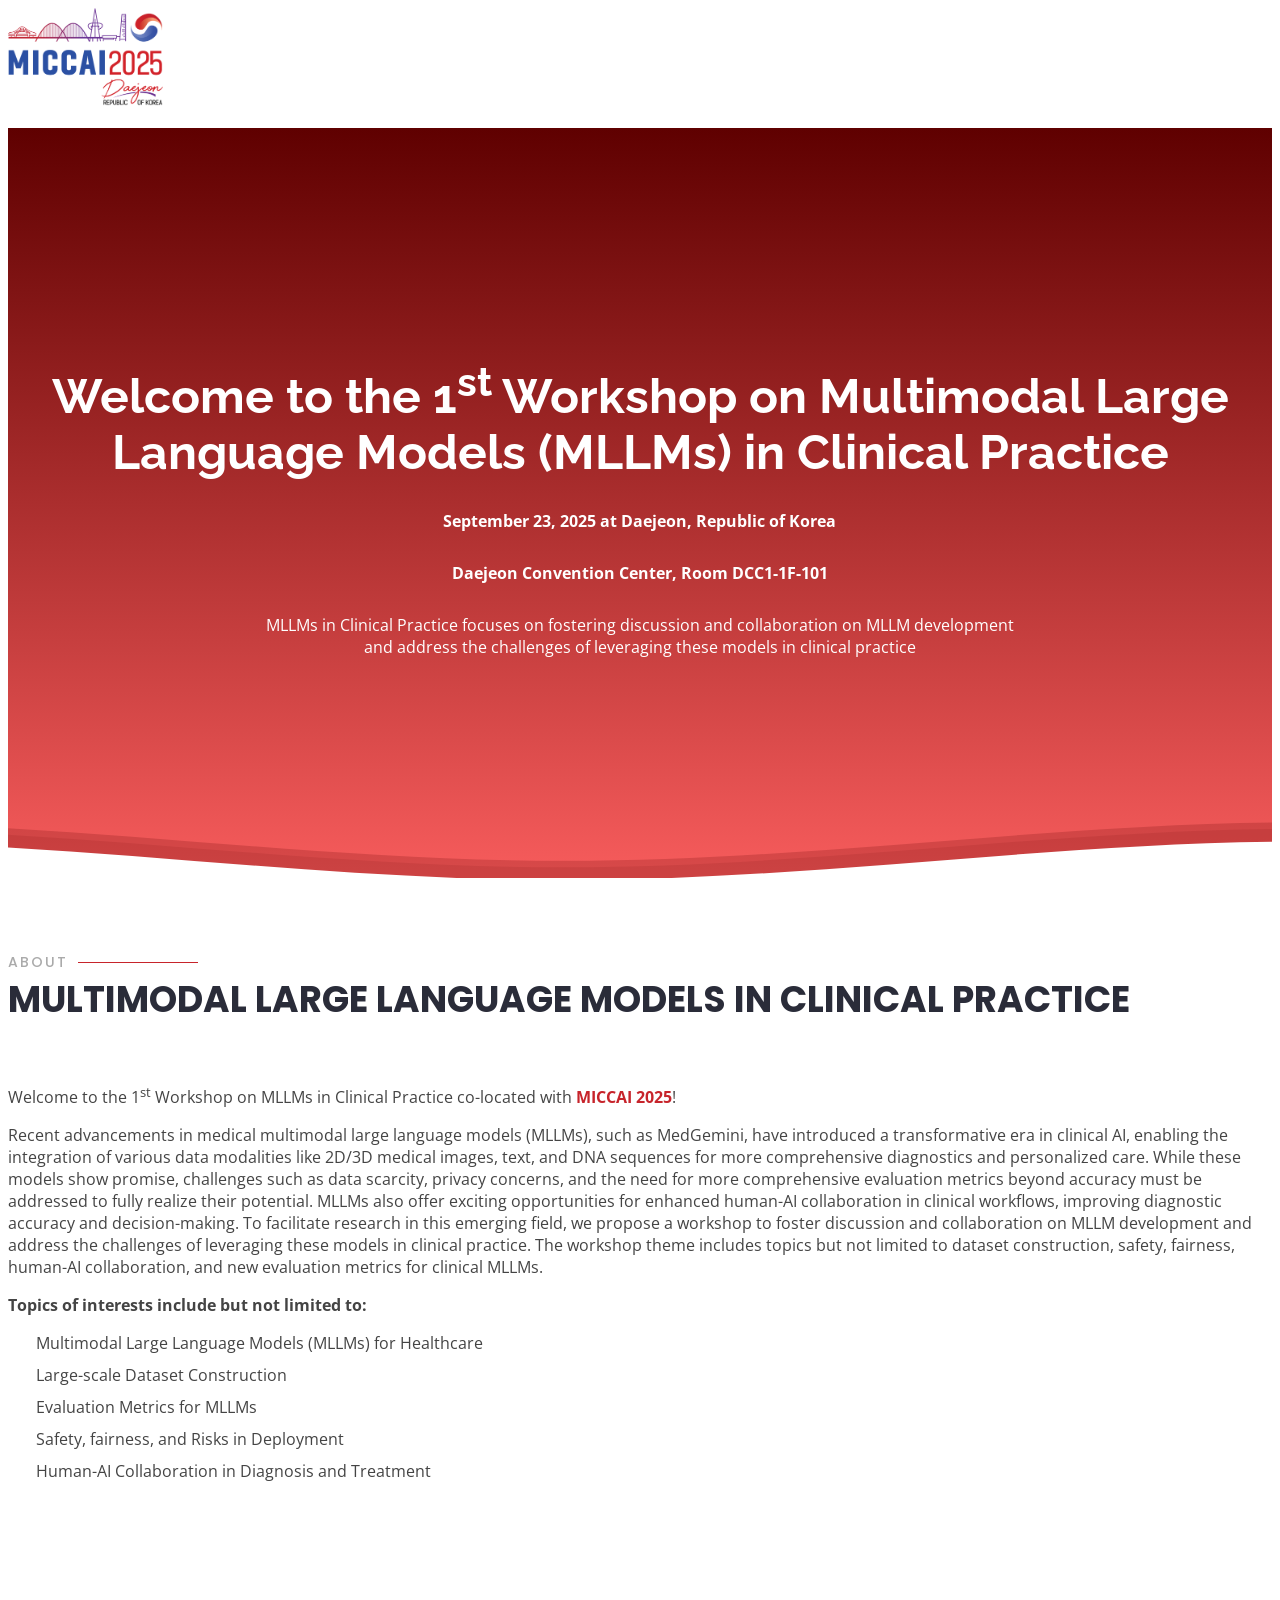
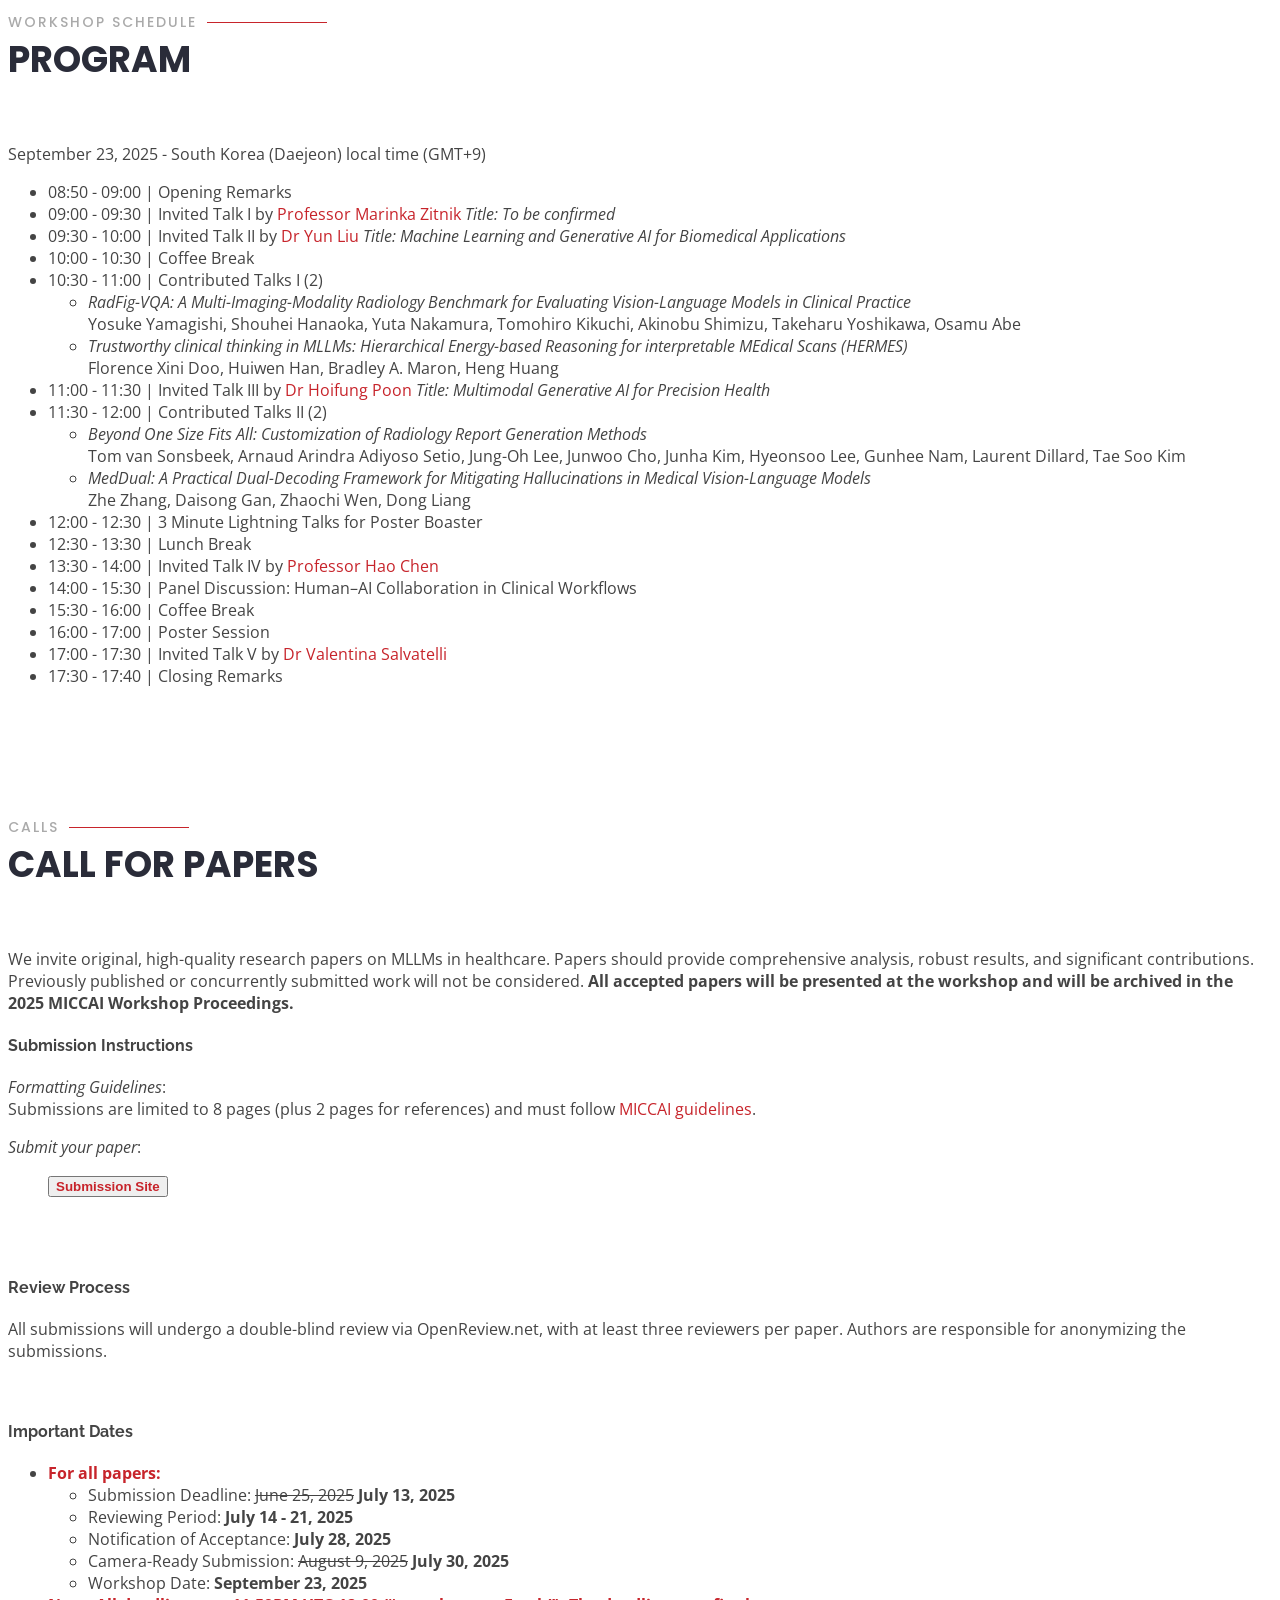
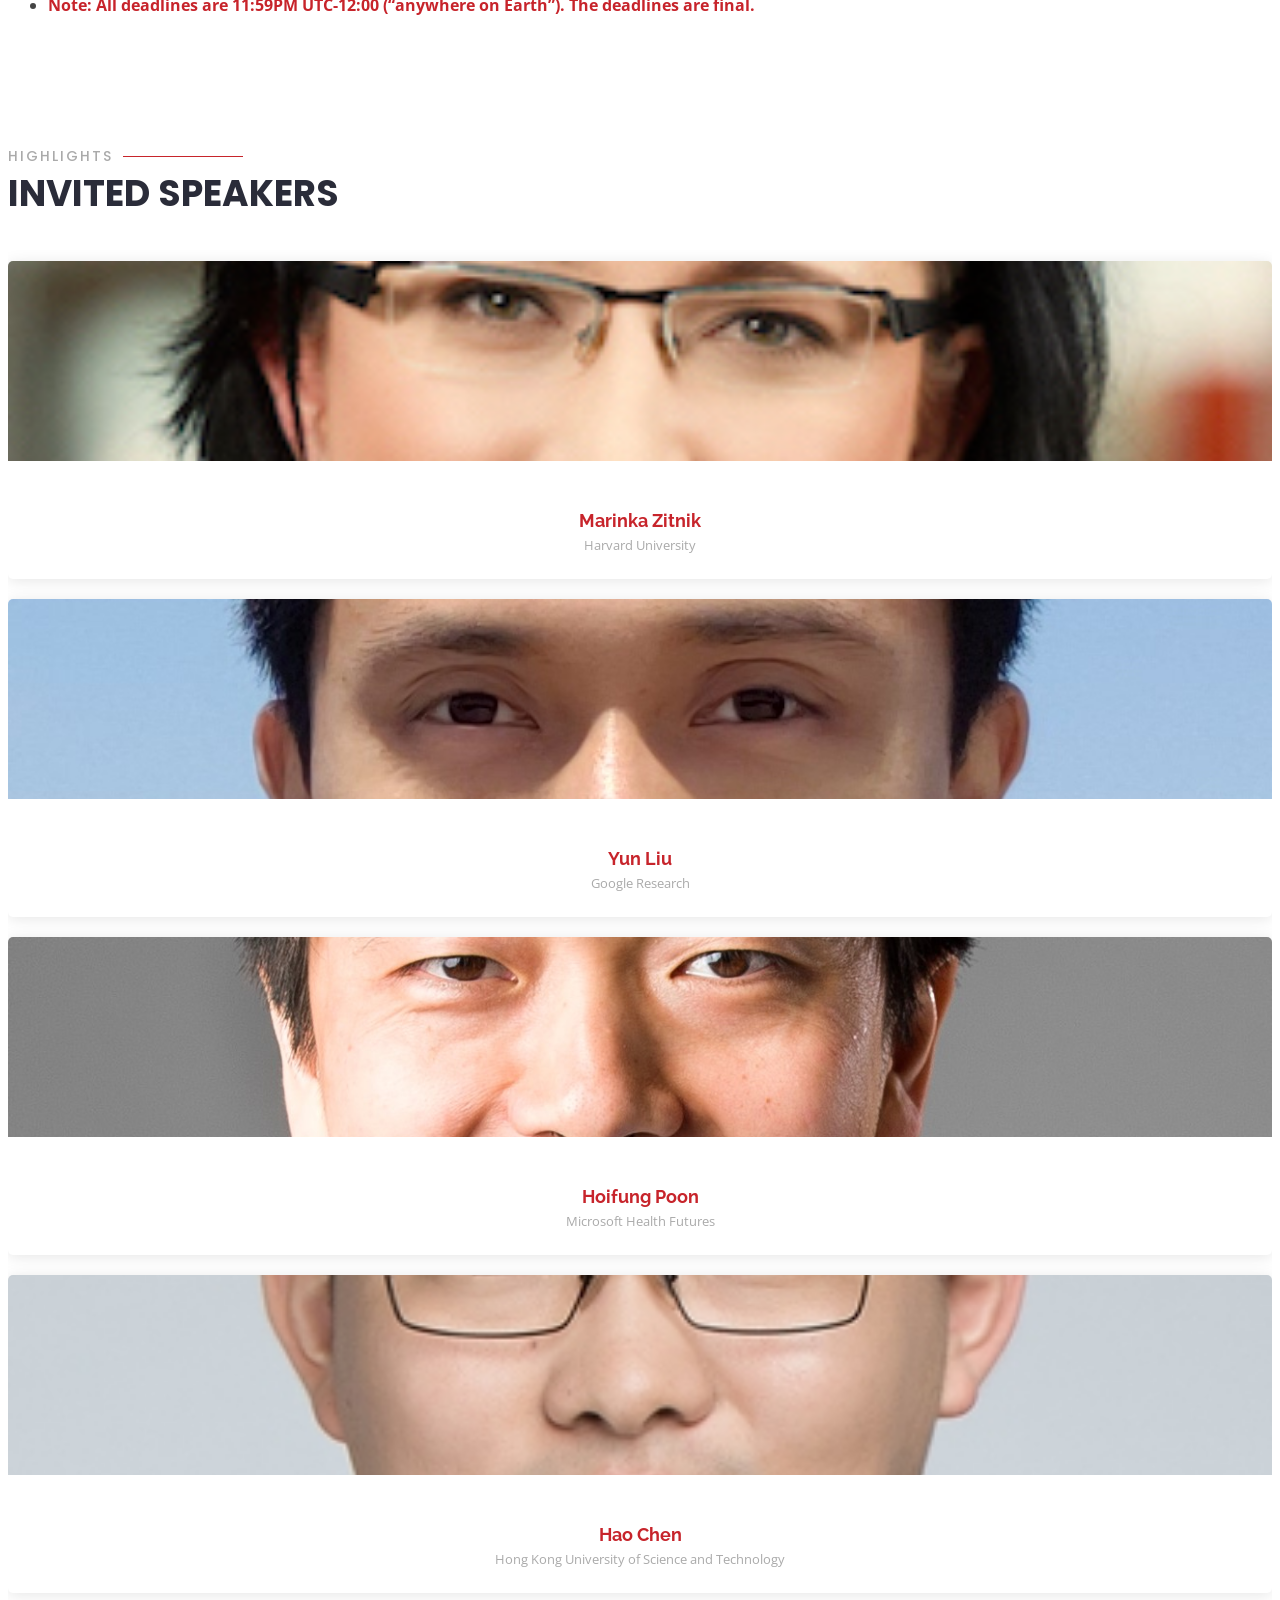
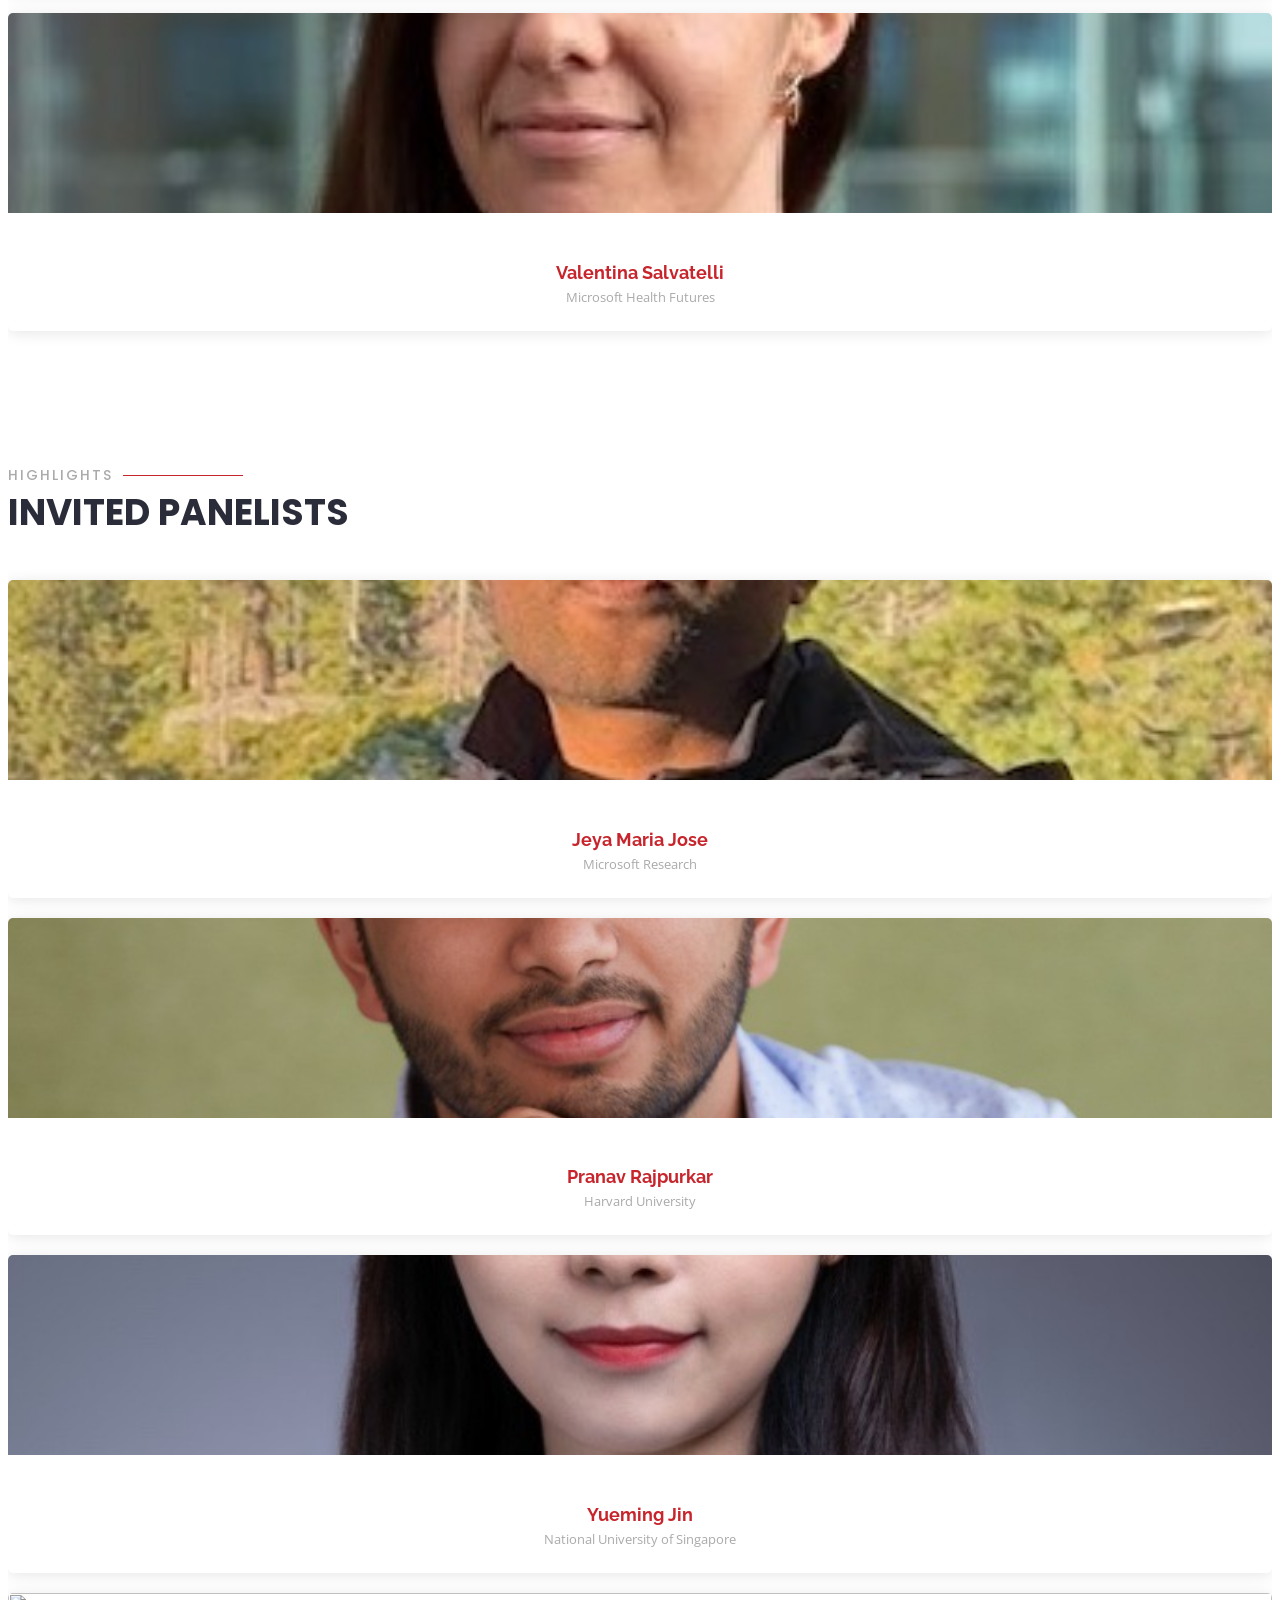
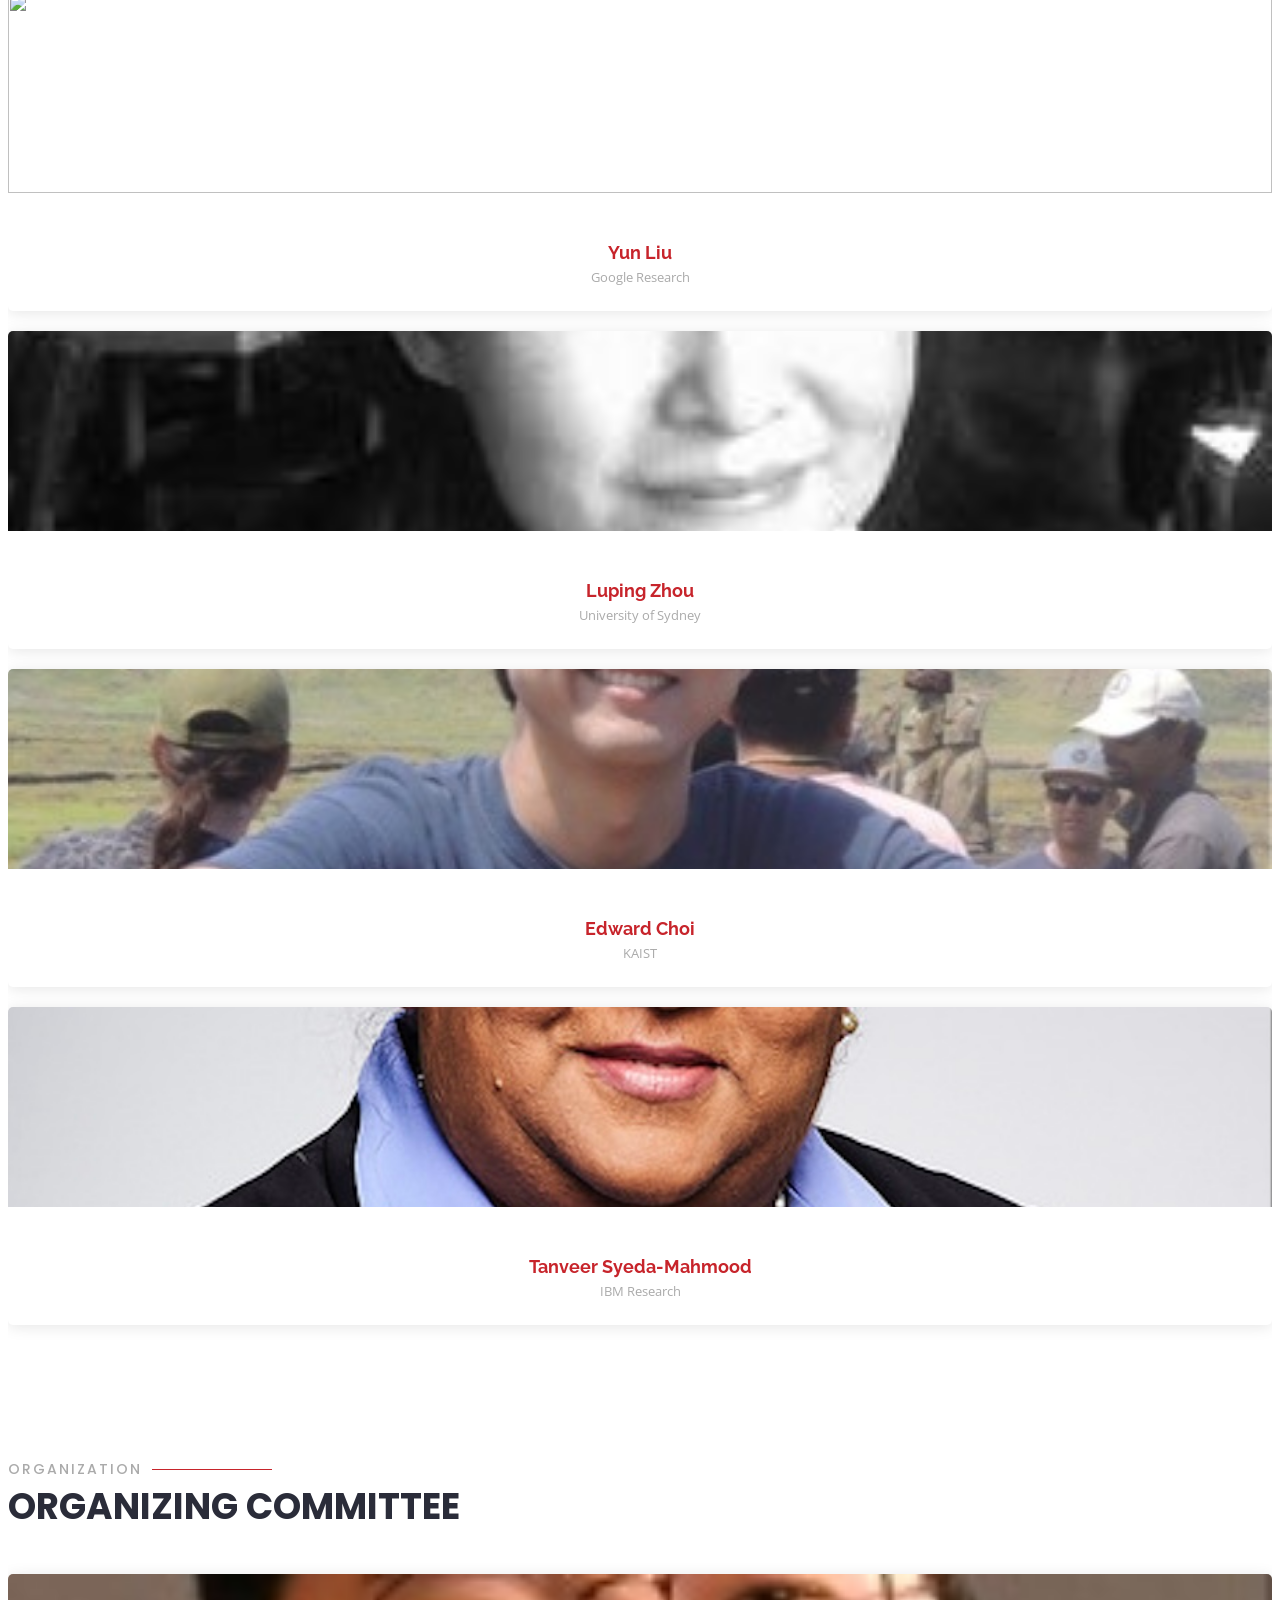
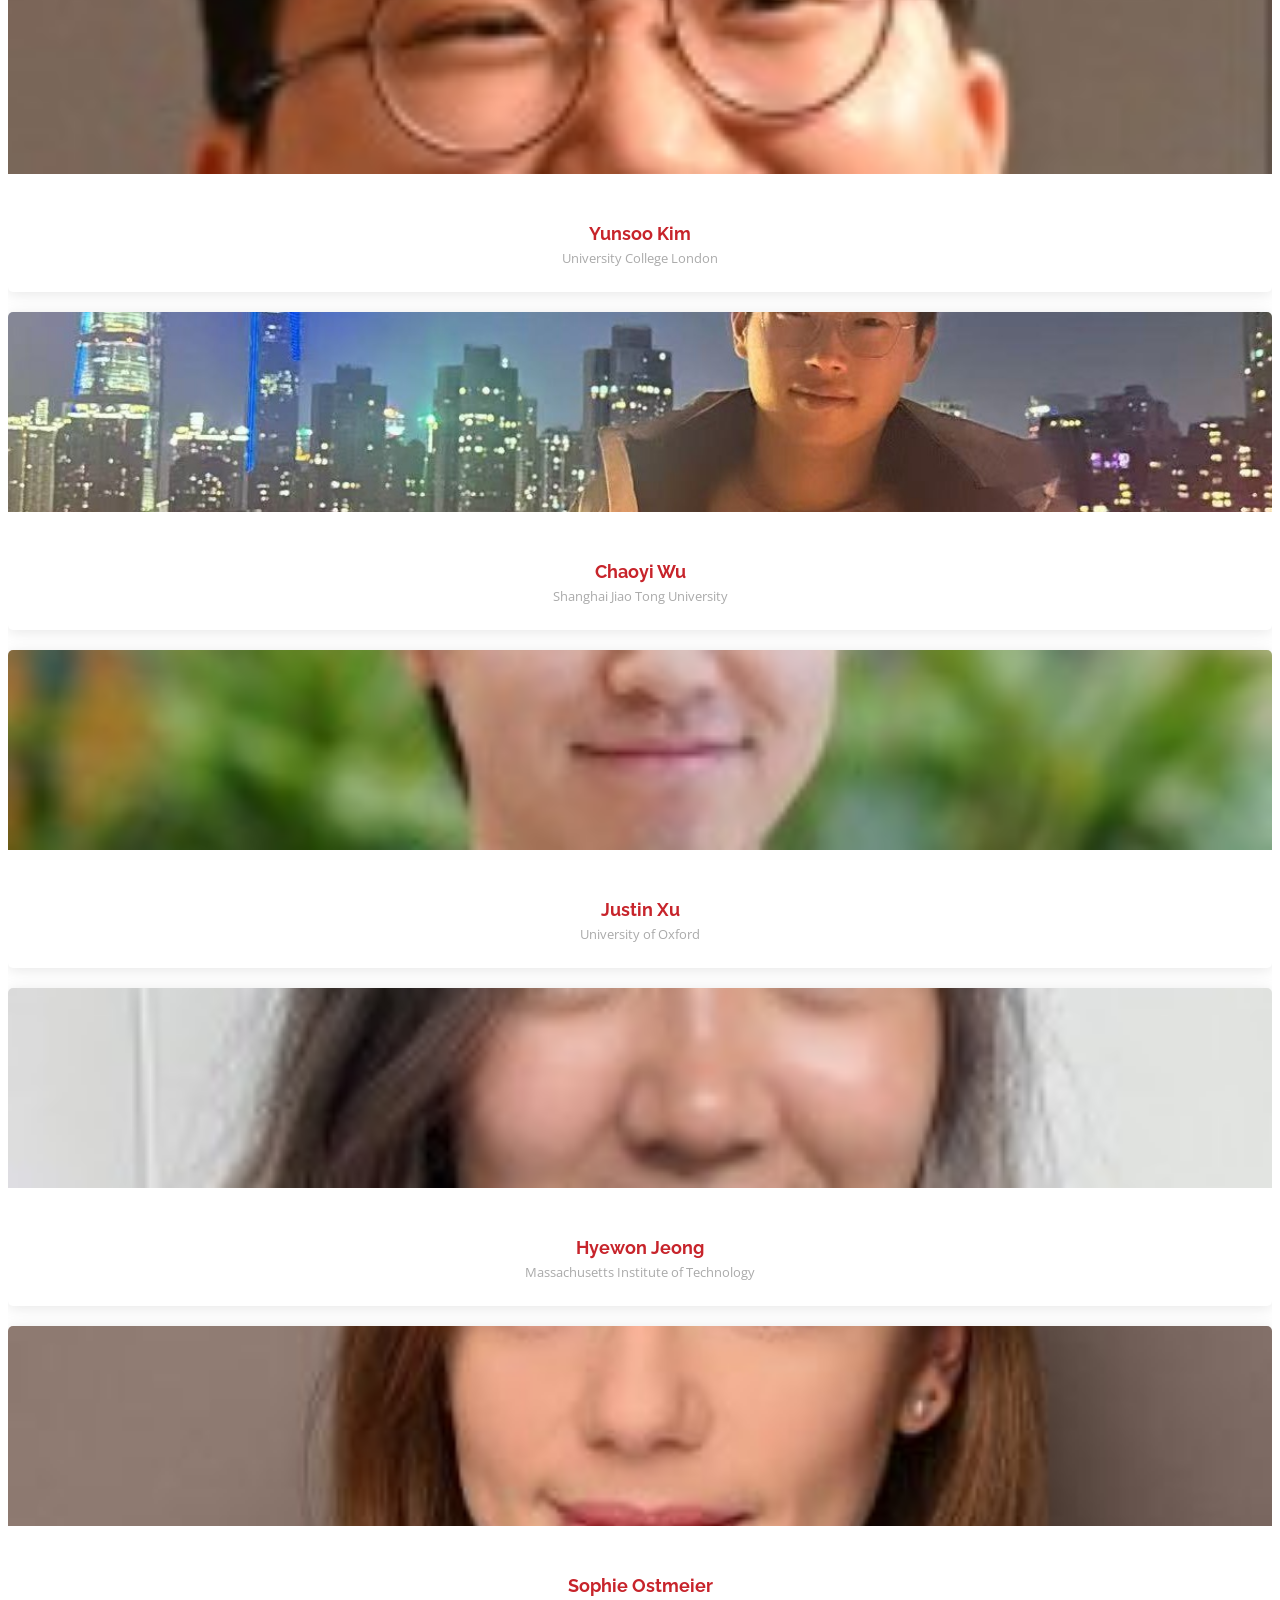
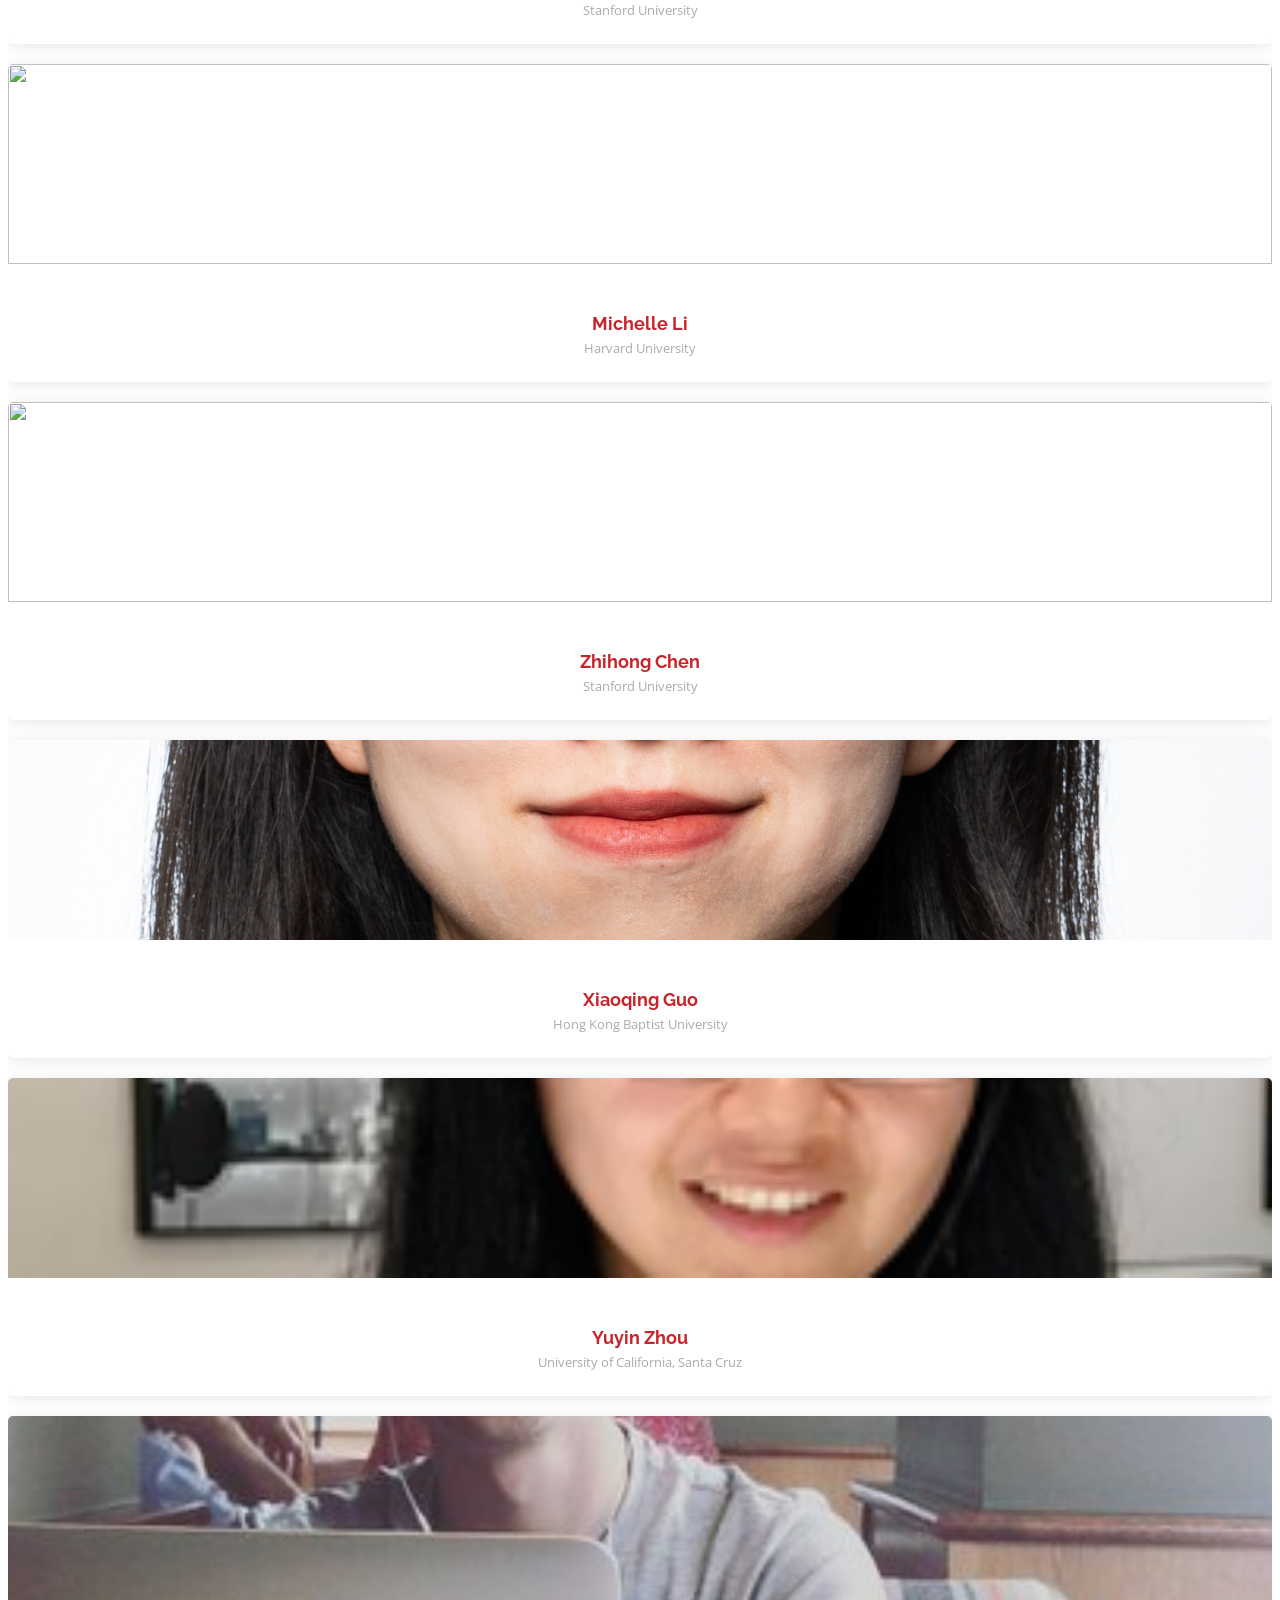
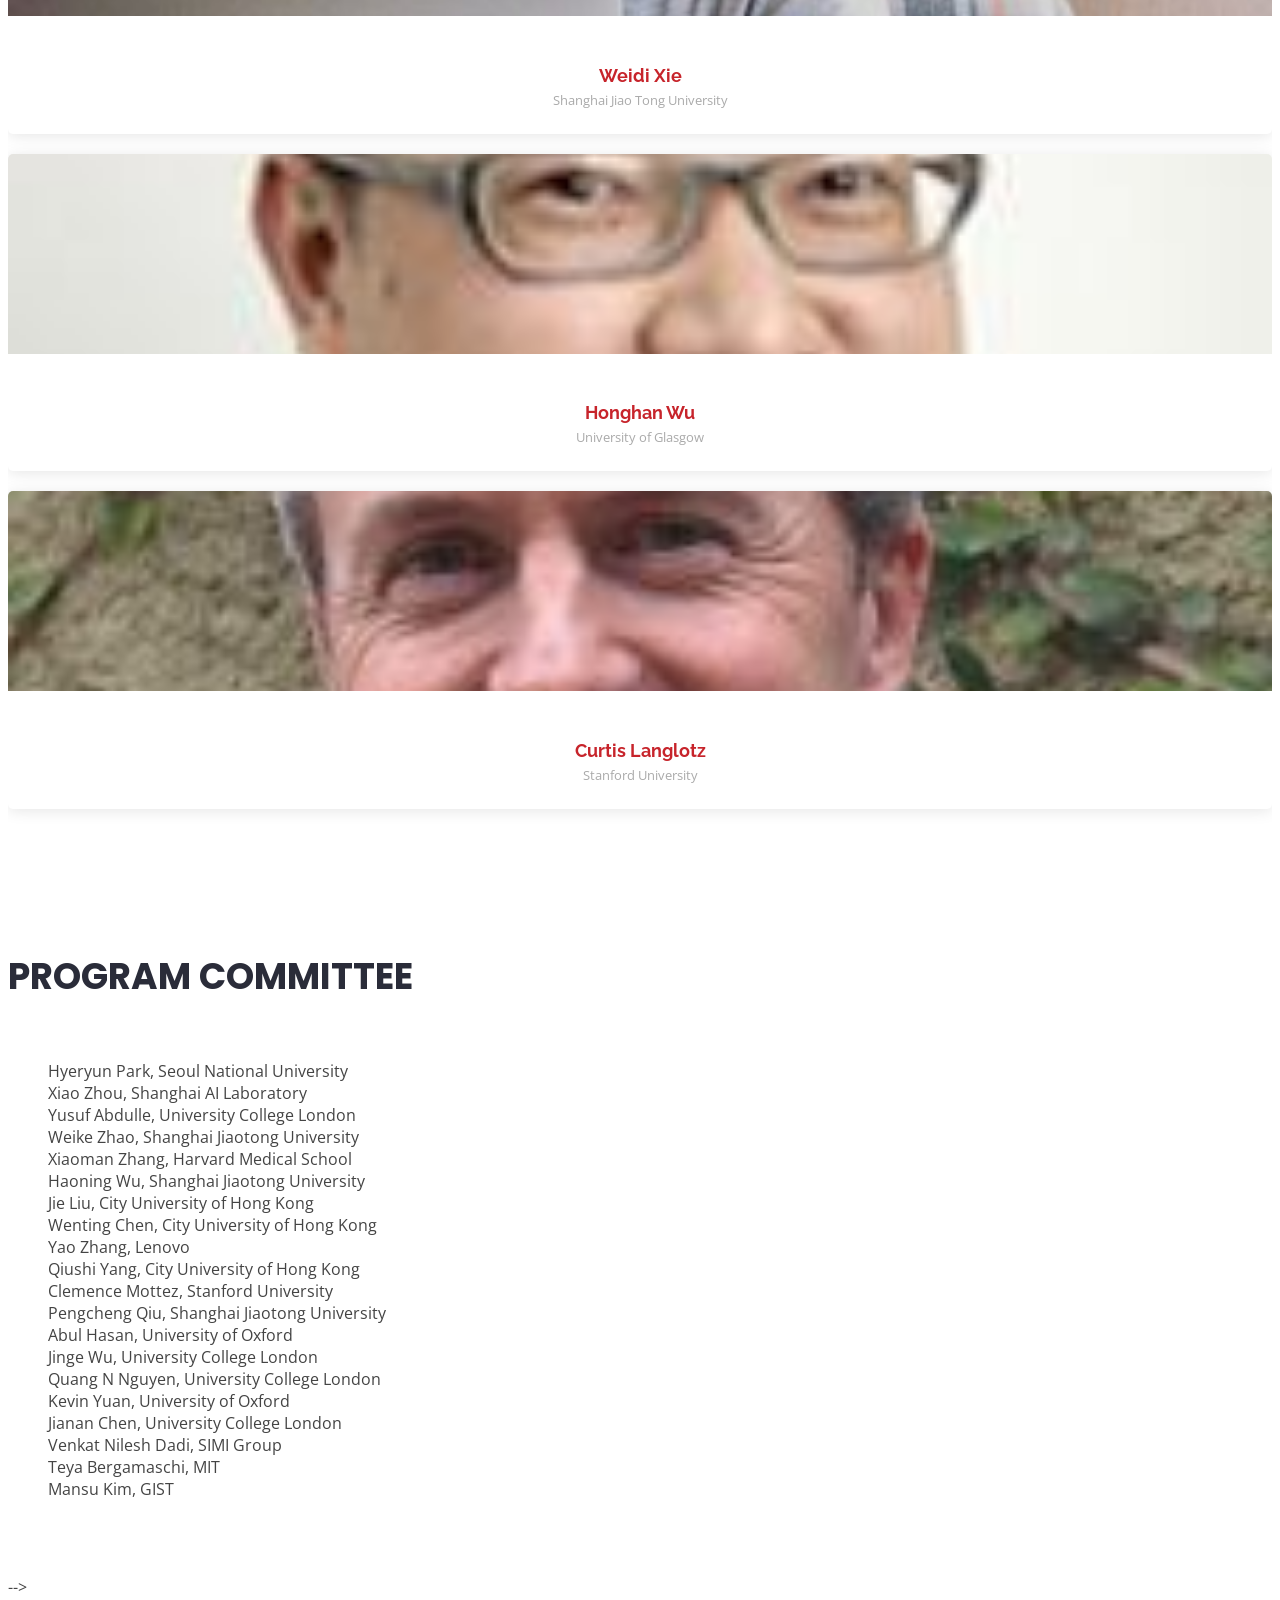
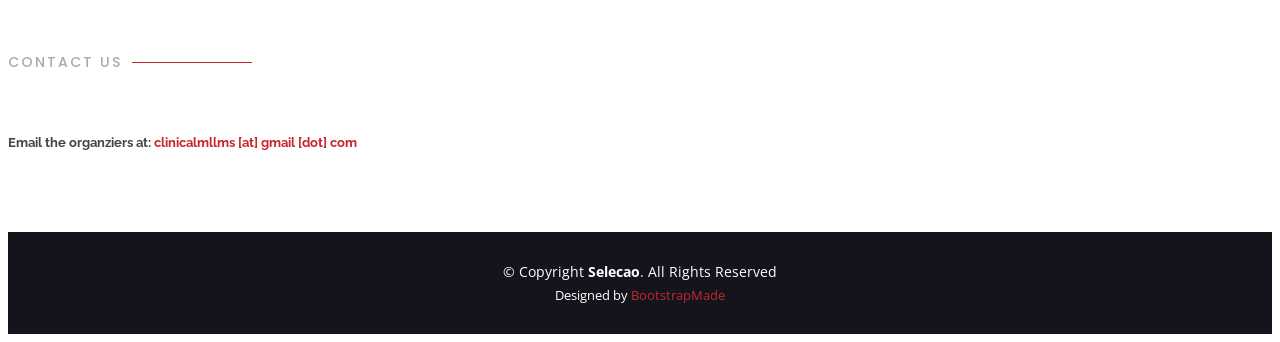
==== commit b2e9a2b2: "Update index.html" ====
--- a/index.html
+++ b/index.html
@@ -669,7 +669,26 @@
   
           <div class="row">
               <ul class="no-bullets">
-                  <li>TBA</li>
+                  <li>Hyeryun Park, Seoul National University</li>
+				  <li>Xiao Zhou, Shanghai AI Laboratory</li>
+                  <li>Yusuf Abdulle, University College London</li>
+				  <li>Weike Zhao, Shanghai Jiaotong University</li>
+                  <li>Xiaoman Zhang, Harvard Medical School</li>
+				  <li>Haoning Wu, Shanghai Jiaotong University</li>
+				  <li>Jie Liu, City University of Hong Kong</li>
+				  <li>Wenting Chen, City University of Hong Kong</li>
+				  <li>Yao Zhang, Lenovo</li>
+				  <li>Qiushi Yang, City University of Hong Kong</li>
+				  <li>Clemence Mottez, Stanford University</li>
+				  <li>Pengcheng Qiu, Shanghai Jiaotong University</li>
+				  <li>Abul Hasan, University of Oxford</li>
+                  <li>Jinge Wu, University College London</li>
+                  <li>Quang N Nguyen, University College London</li>
+				  <li>Kevin Yuan, University of Oxford</li>
+                  <li>Jianan Chen, University College London</li>
+                  <li>Venkat Nilesh Dadi, SIMI Group</li>
+                  <li>Teya Bergamaschi, MIT</li>
+                  <li>Mansu Kim, GIST</li>
               </ul>
           </div>
   
@@ -680,7 +699,7 @@
 
     
     <!-- ======= Sponsor Section ======= -->
-    <section id="sponsor" class="sponsor">
+<!--     <section id="sponsor" class="sponsor">
       <div class="container">
 
         <div class="section-title" data-aos="zoom-out">
@@ -691,7 +710,7 @@
             <!-- <img src="assets/img/sponsor/ibm_research_ai.png" style="left: 0px; top: 0px; width: 50%; height: 50%; display: block; min-width: 200px; max-width: 400px; background-color: transparent; background-image: none;"> -->
         </div>
 
-     </div>
+     </div> -->
 
     </section><!-- End Contact Section -->
 
@@ -748,3 +767,4 @@
 
 </html>
 
+
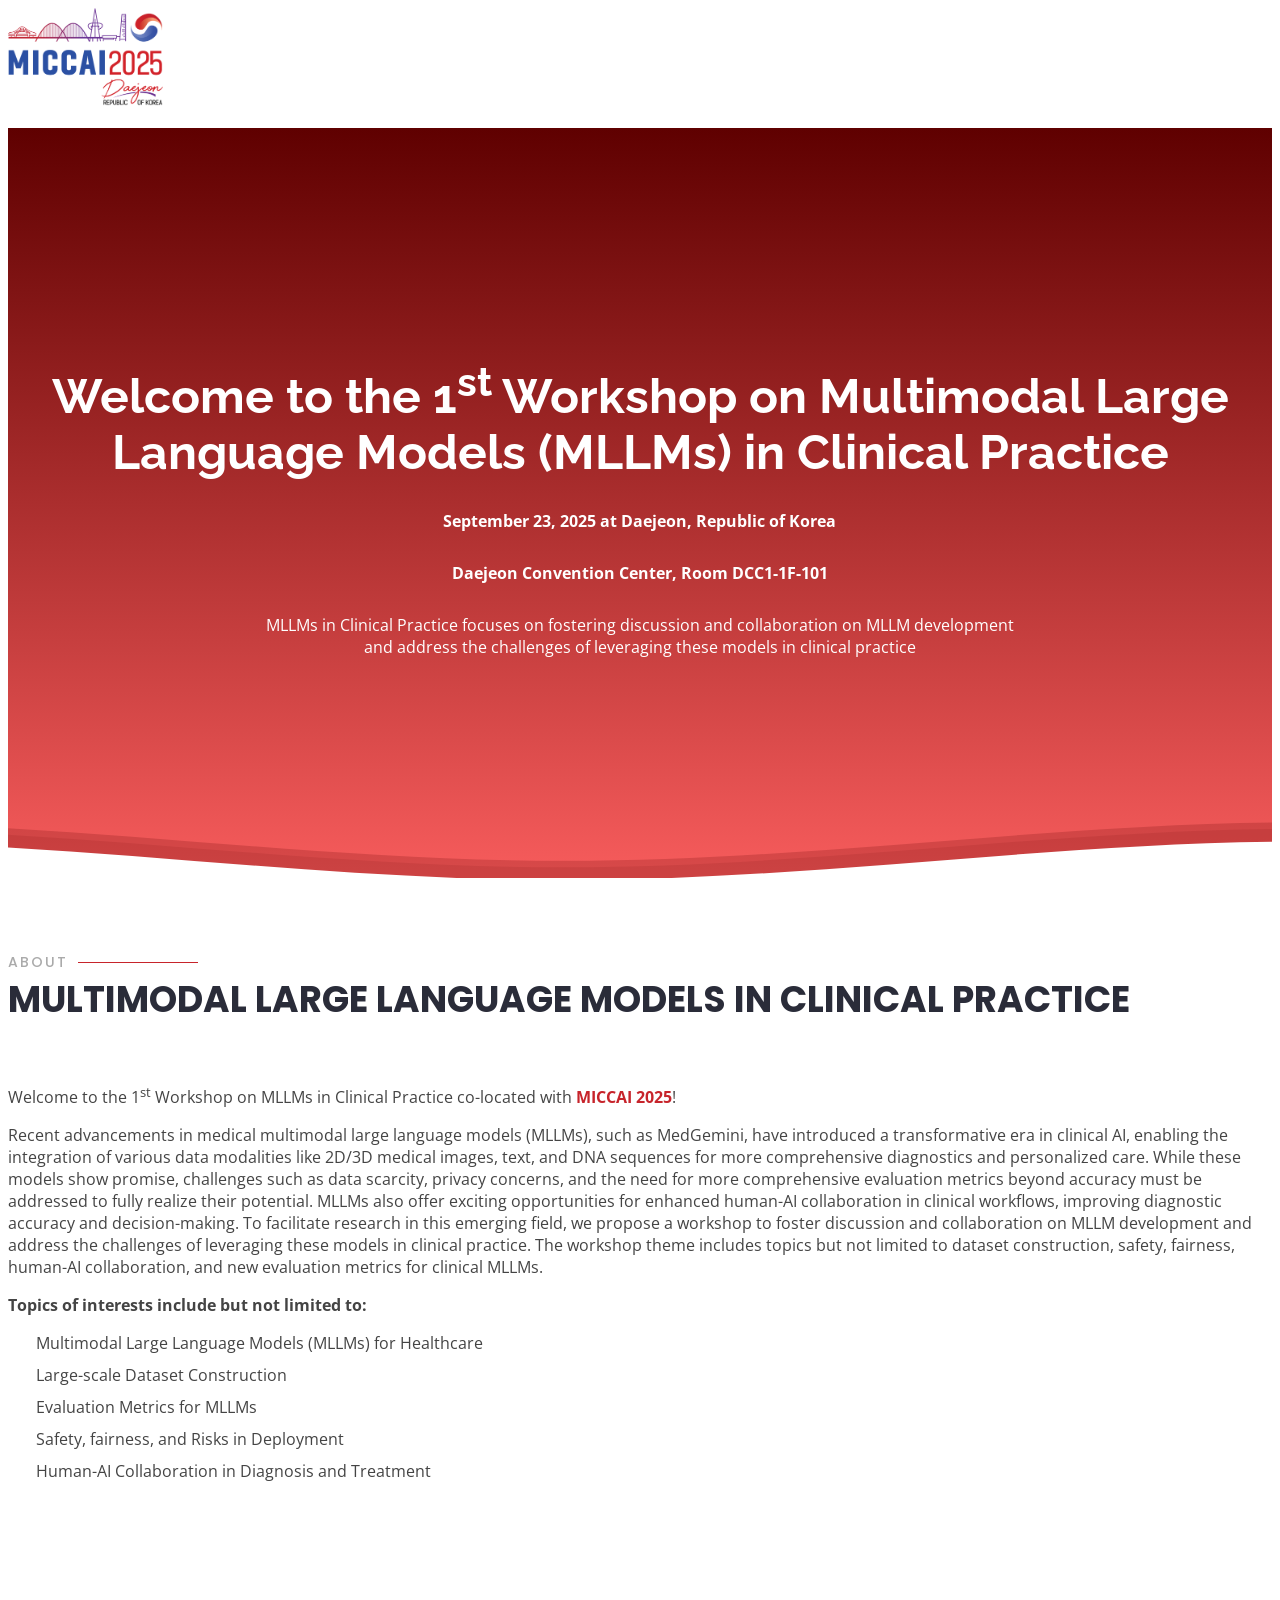
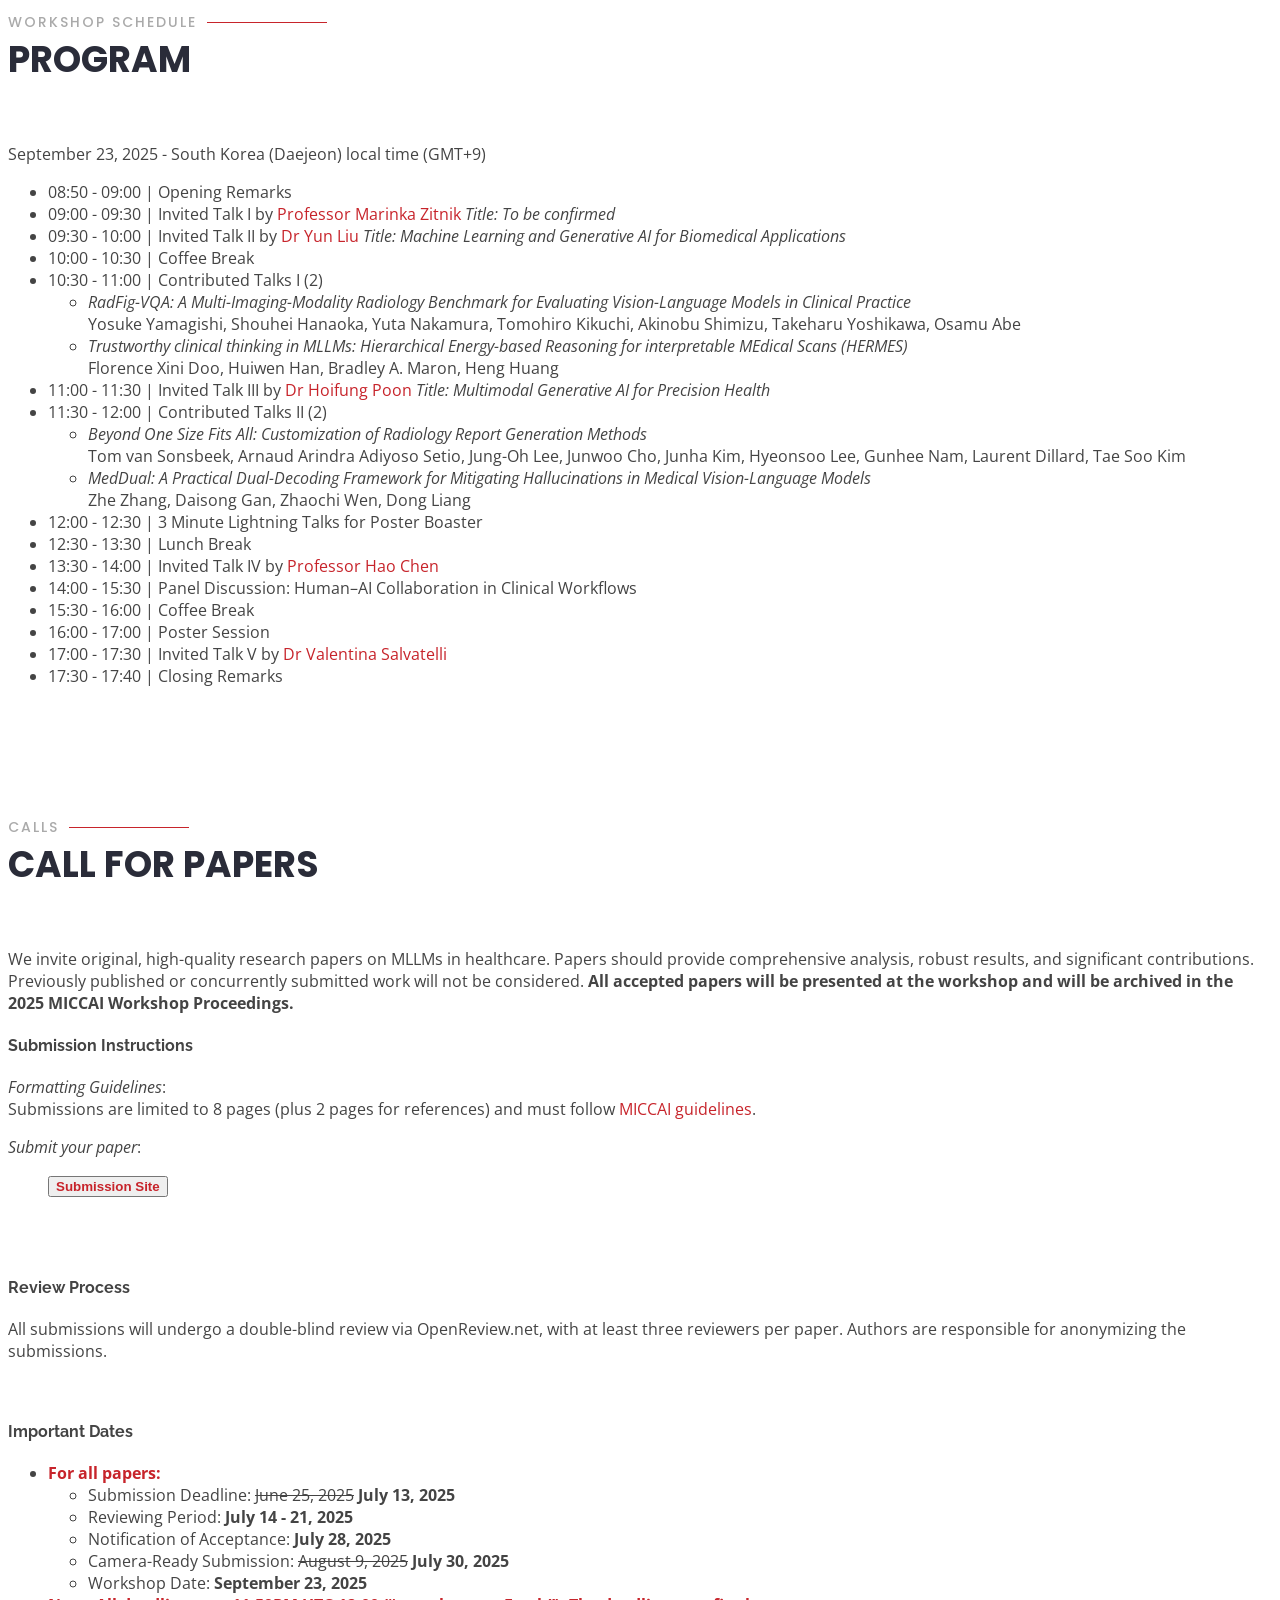
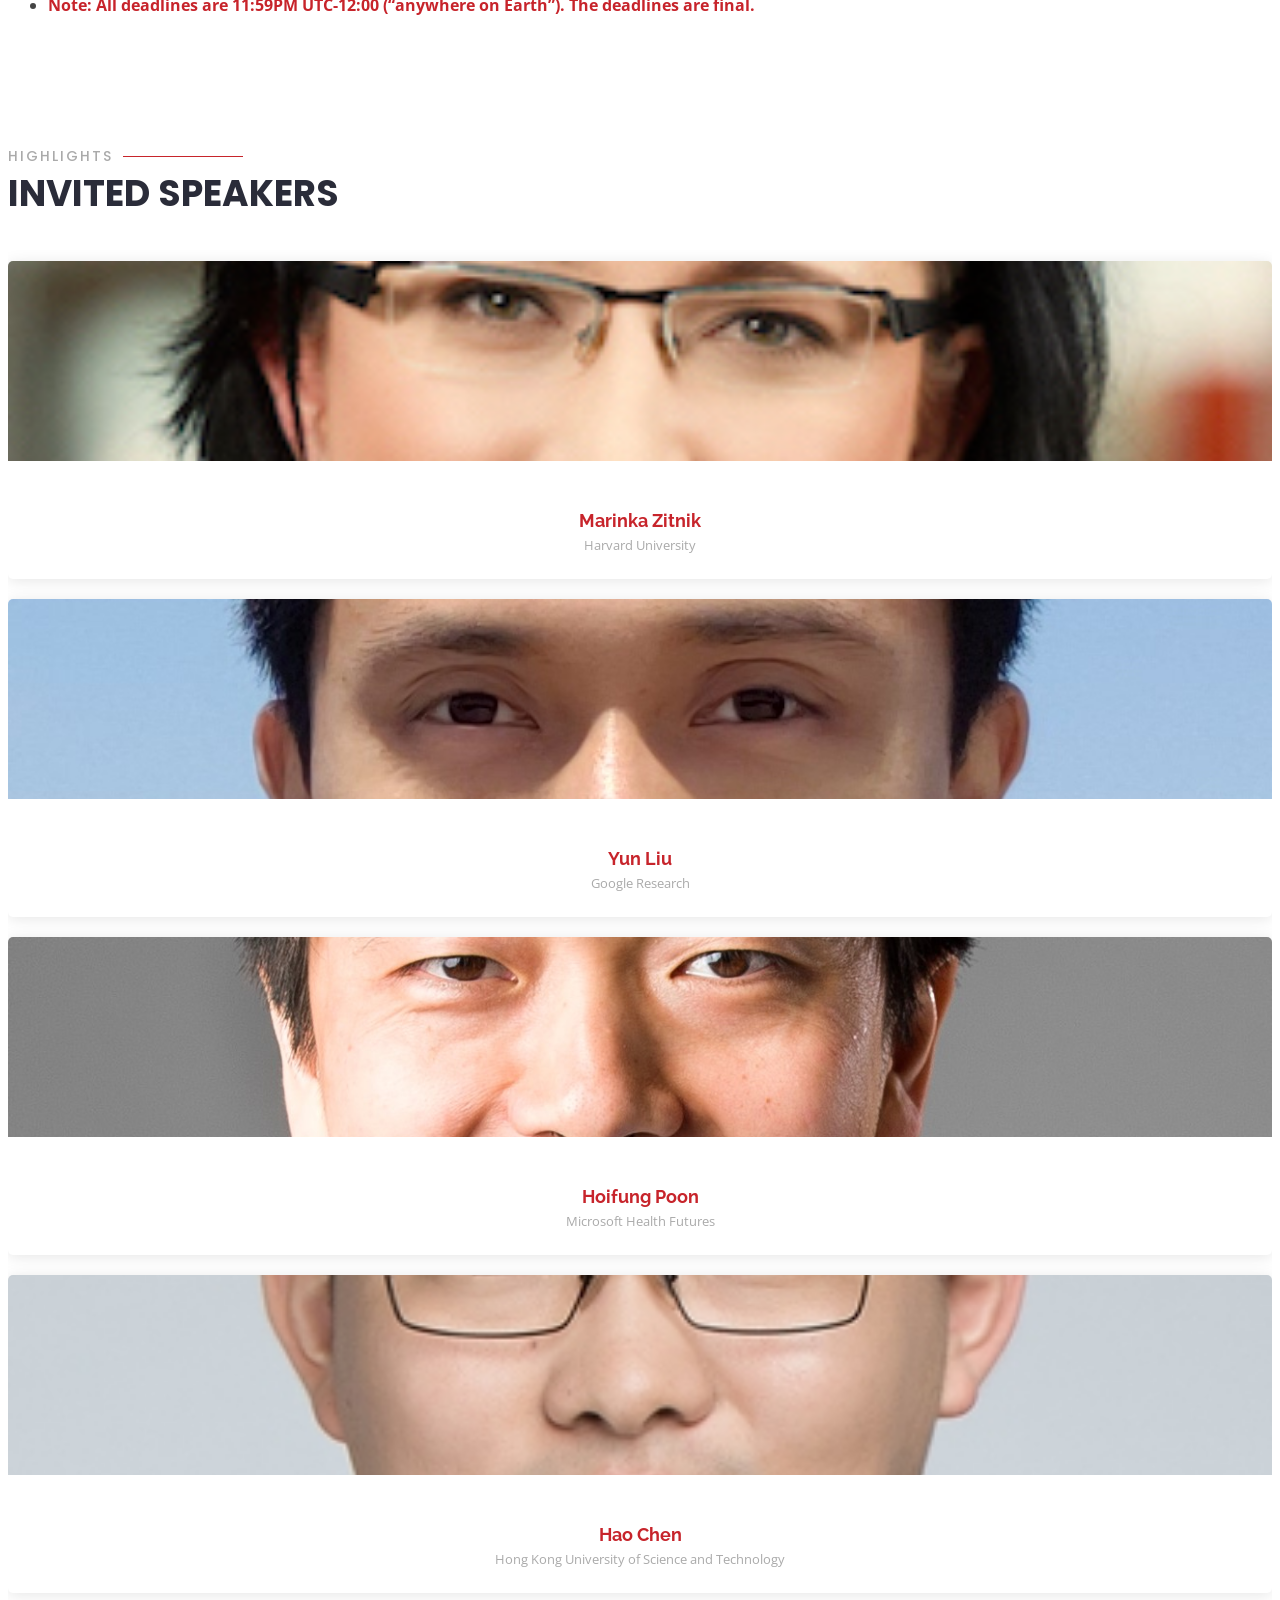
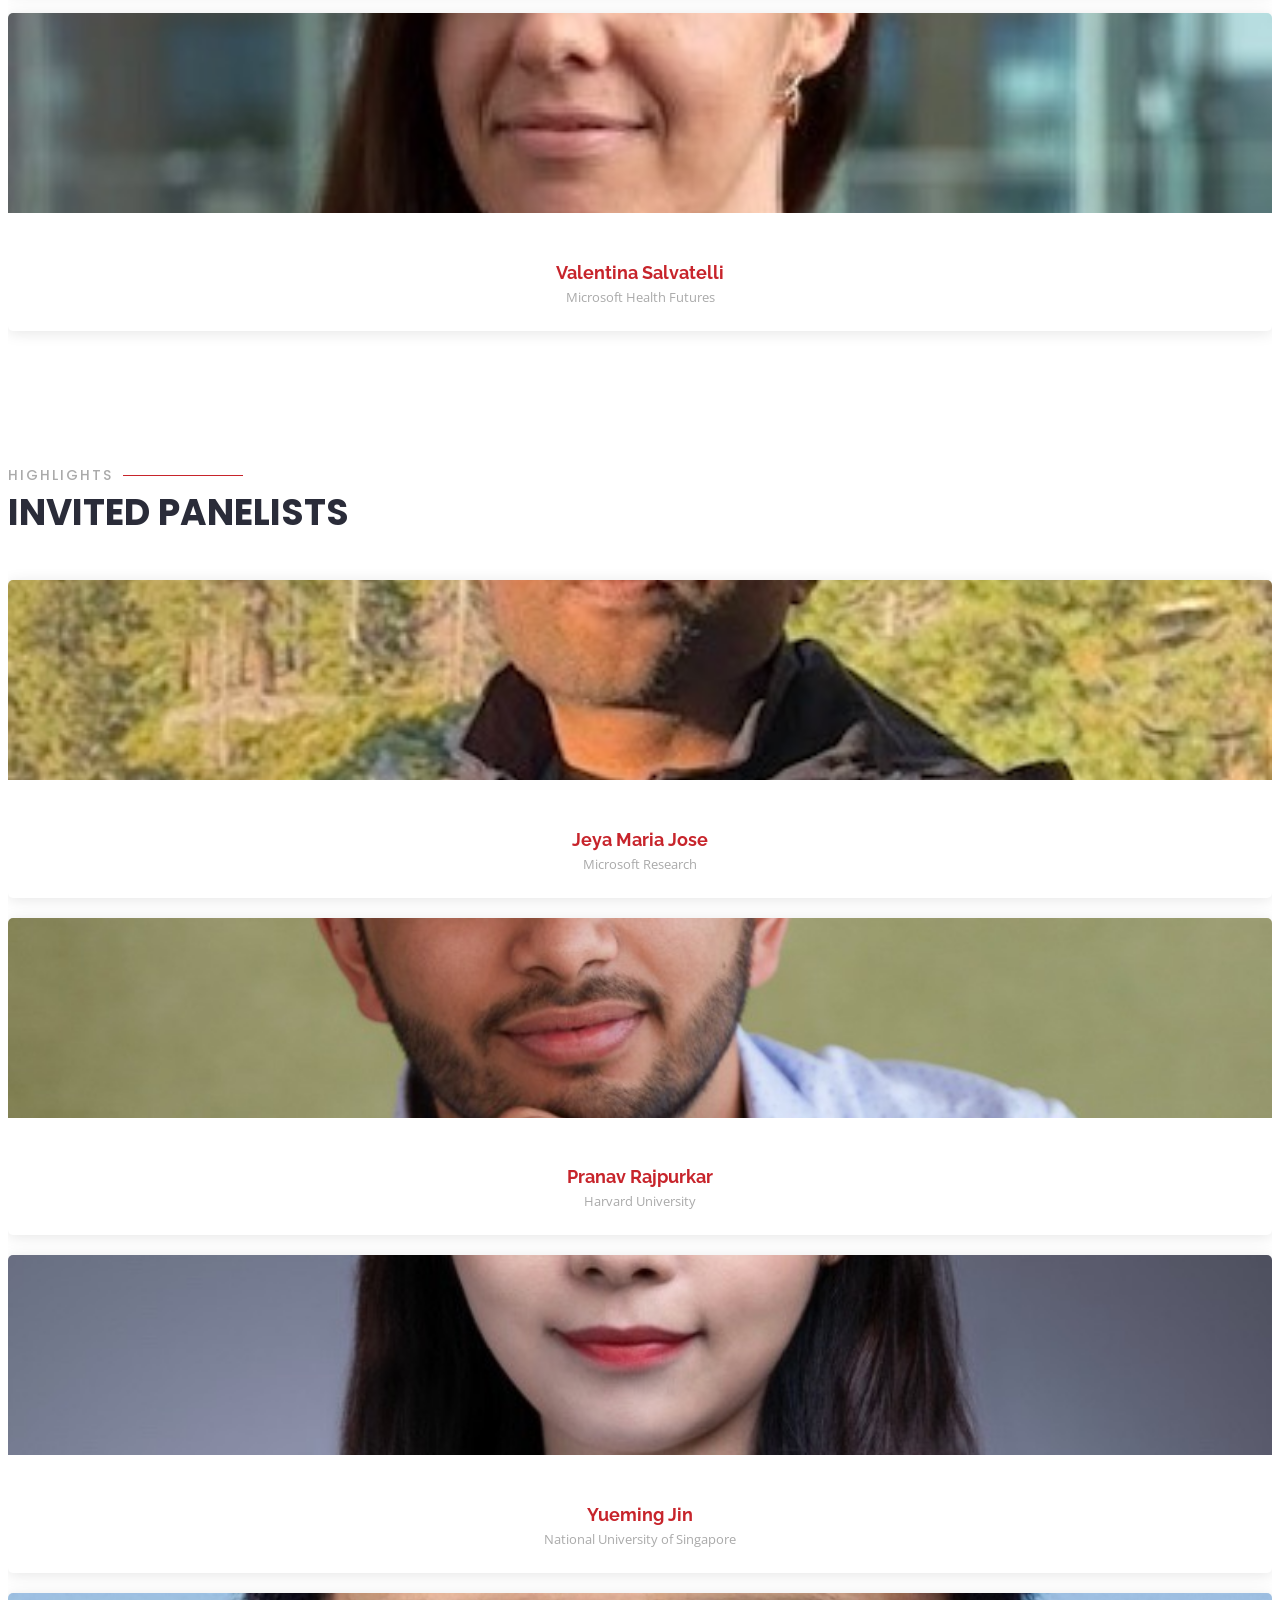
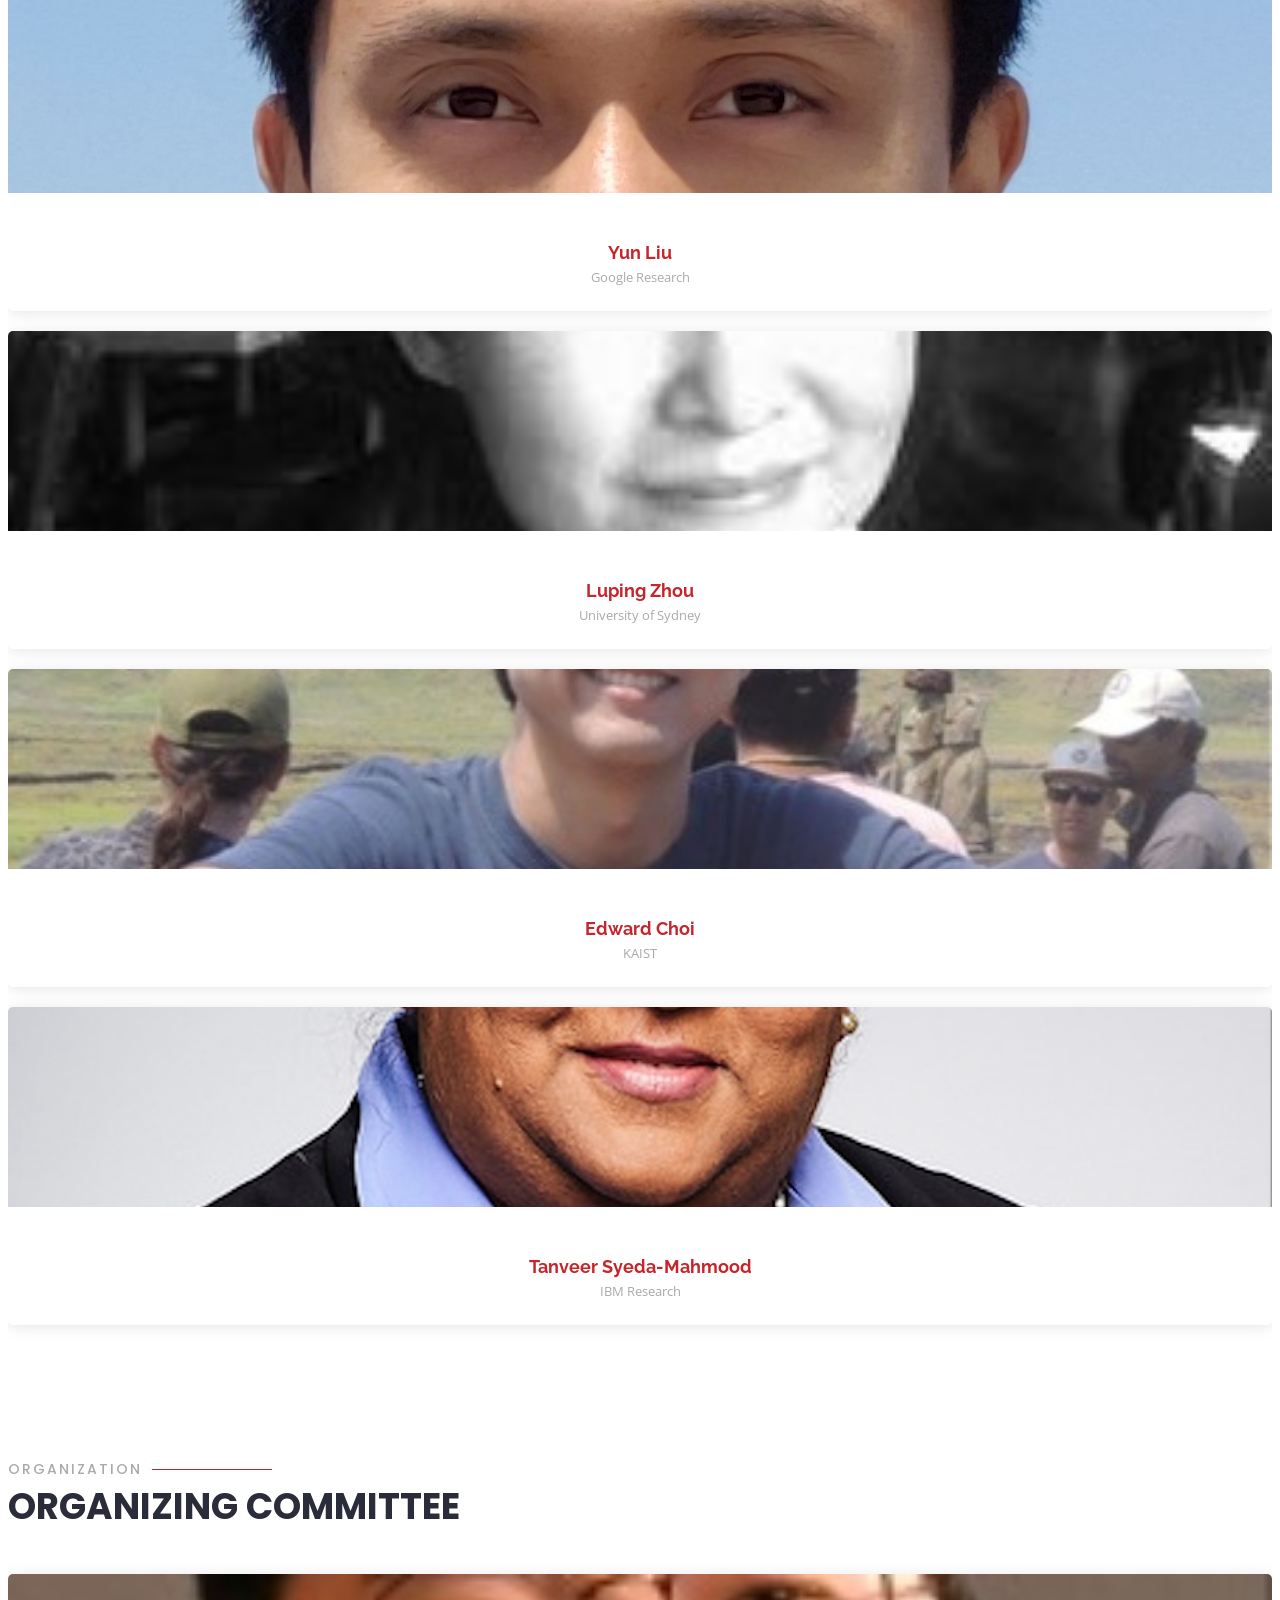
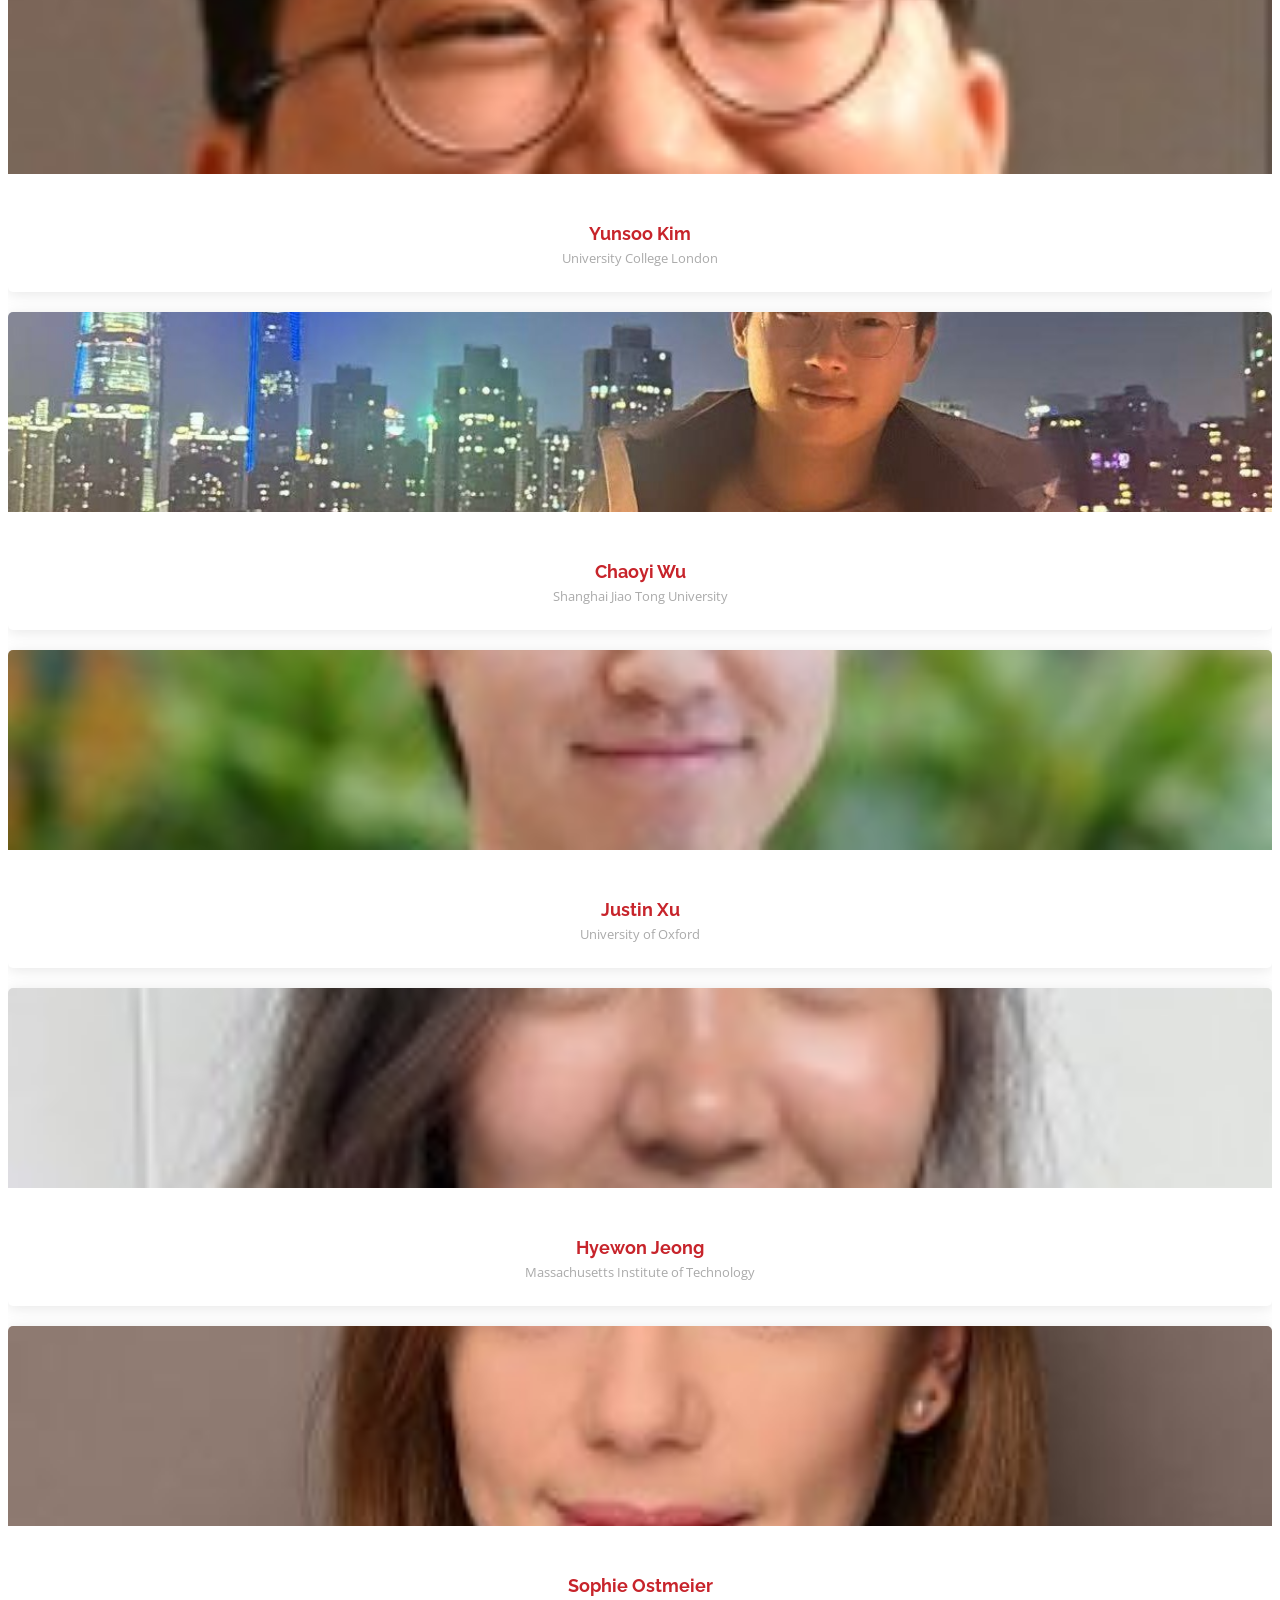
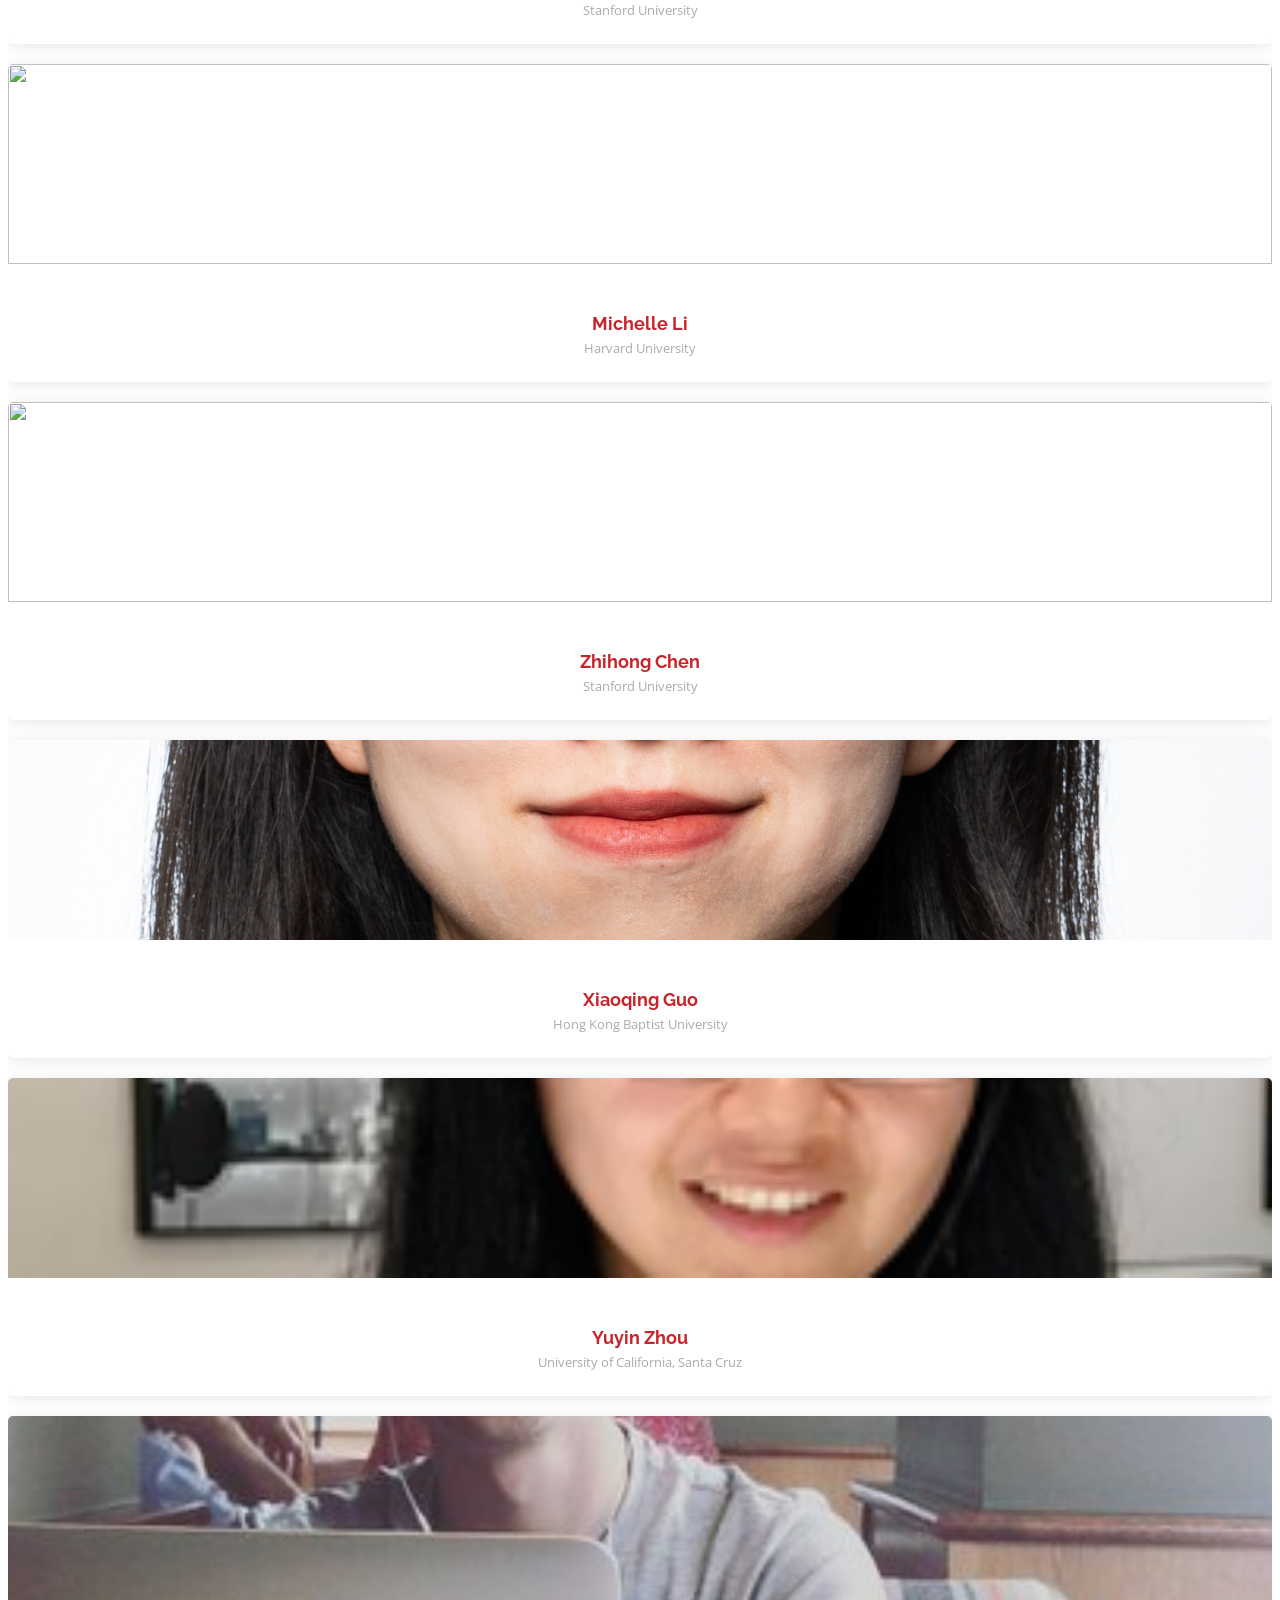
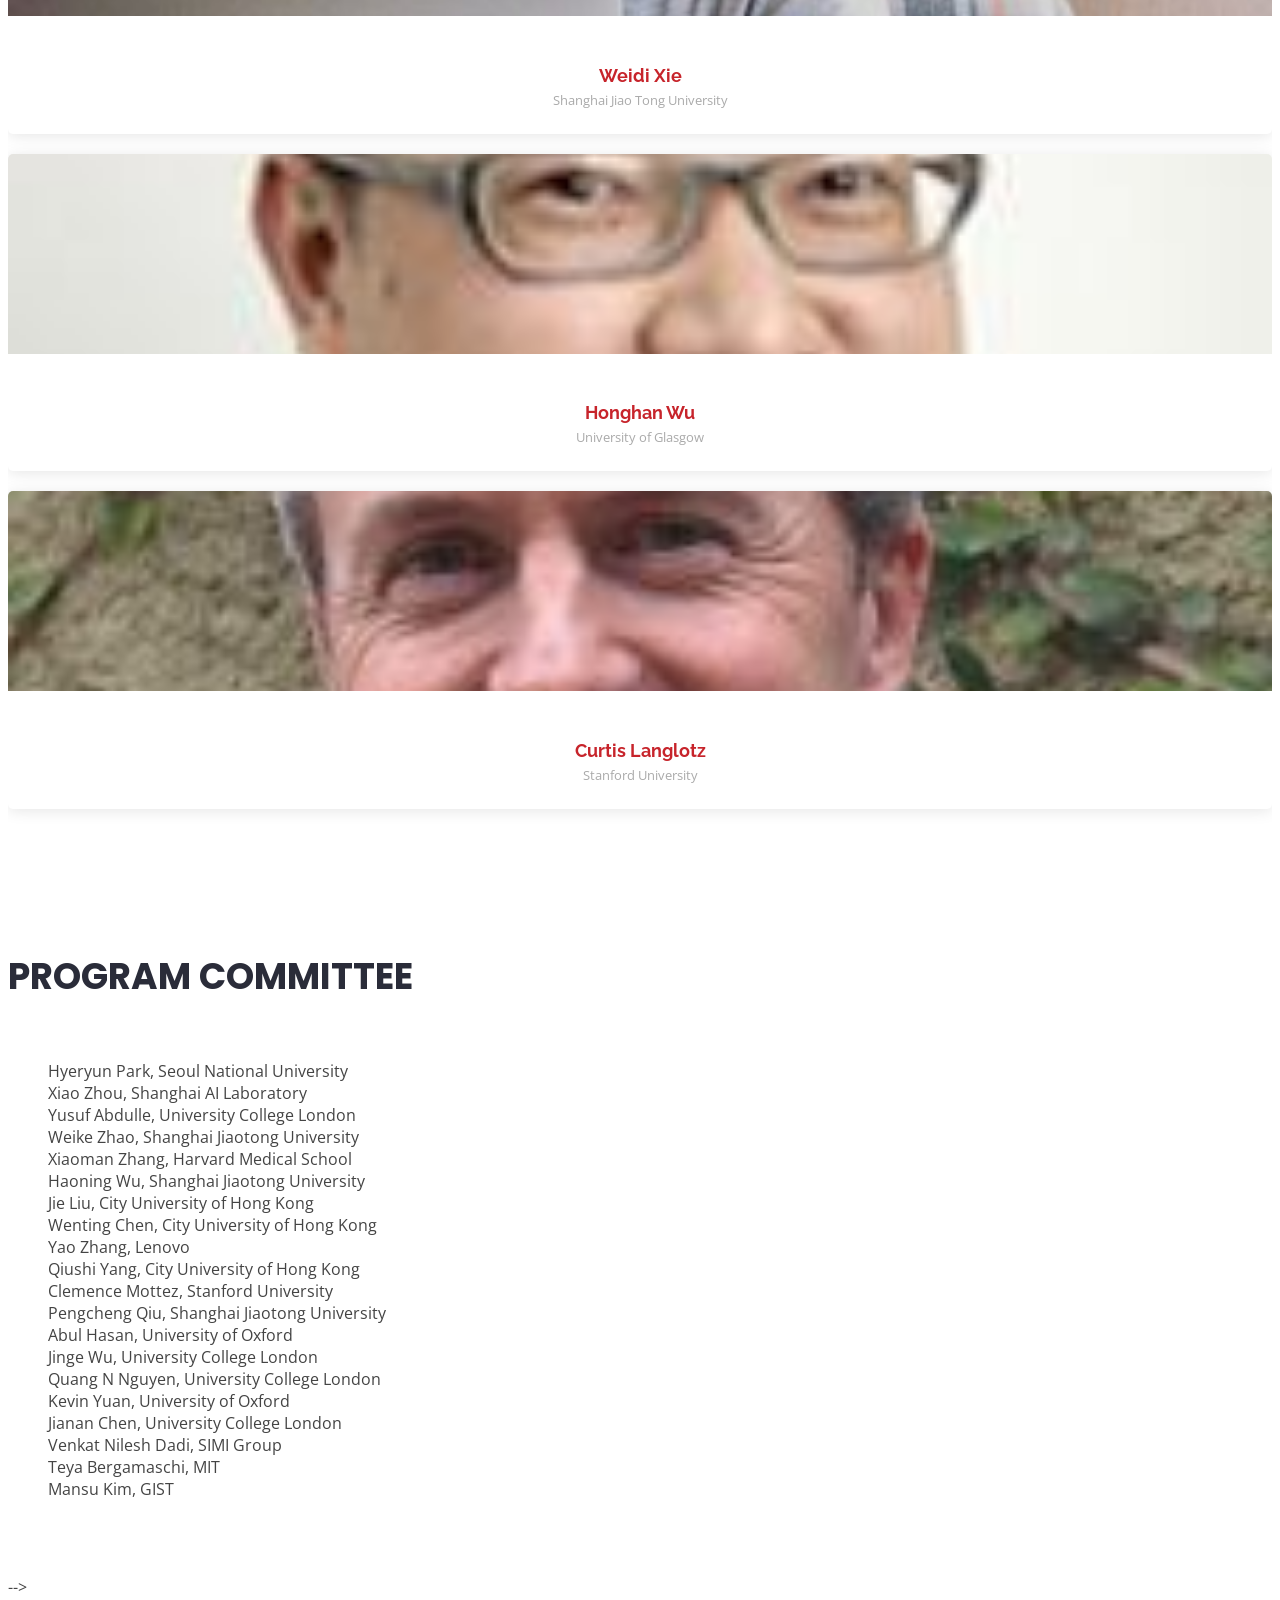
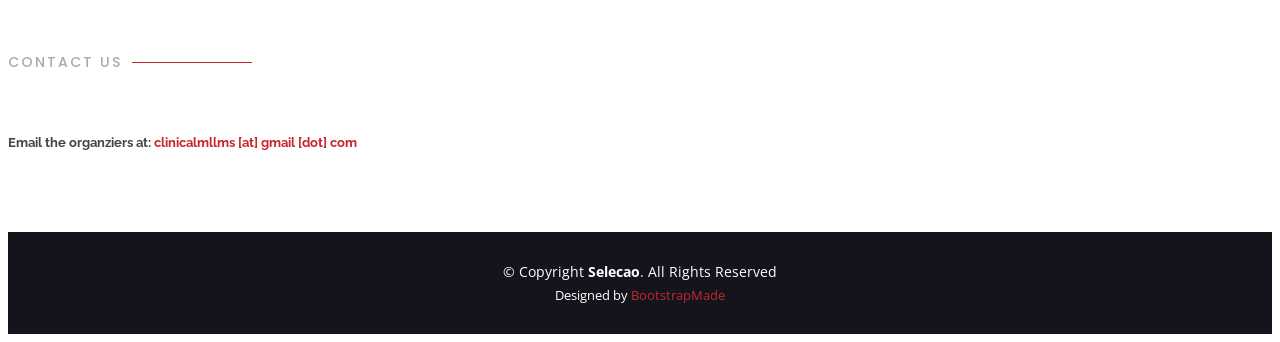
==== commit c7fdfa03: "Update index.html" ====
--- a/index.html
+++ b/index.html
@@ -438,7 +438,7 @@
             <div class="col-lg-2 col-md-6 d-flex align-items-stretch">
               <div class="member" data-aos="fade-up">
                 <div class="member-img">
-                  <img src="assets/img/panelist/yun_liu.png" class="img-fluid" alt="">
+                  <img src="assets/img/speaker/yun_liu.png" class="img-fluid" alt="">
                 </div>
                 <div class="member-info">
                   <h4><a href="https://scholar.google.com/citations?user=EojZy50AAAAJ&hl=en">Yun Liu</a></h4>
@@ -768,3 +768,4 @@
 </html>
 
 
+
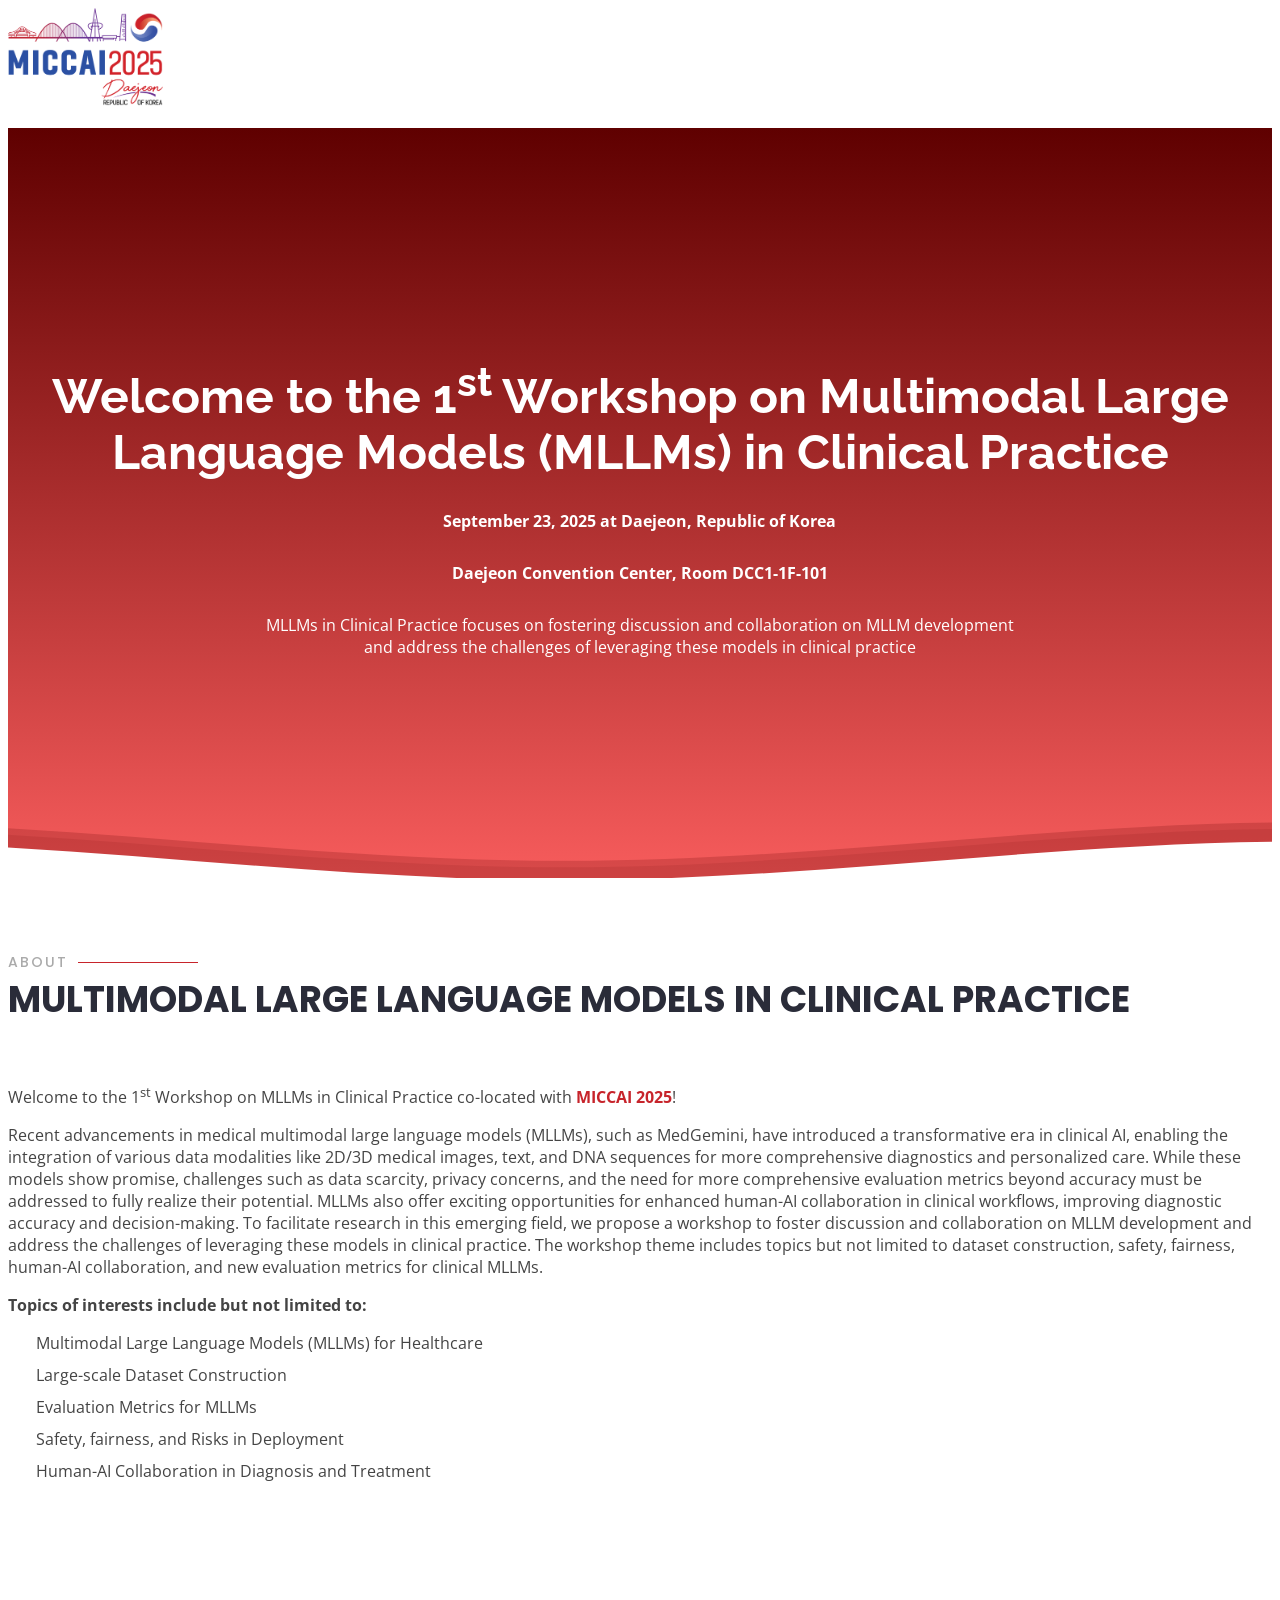
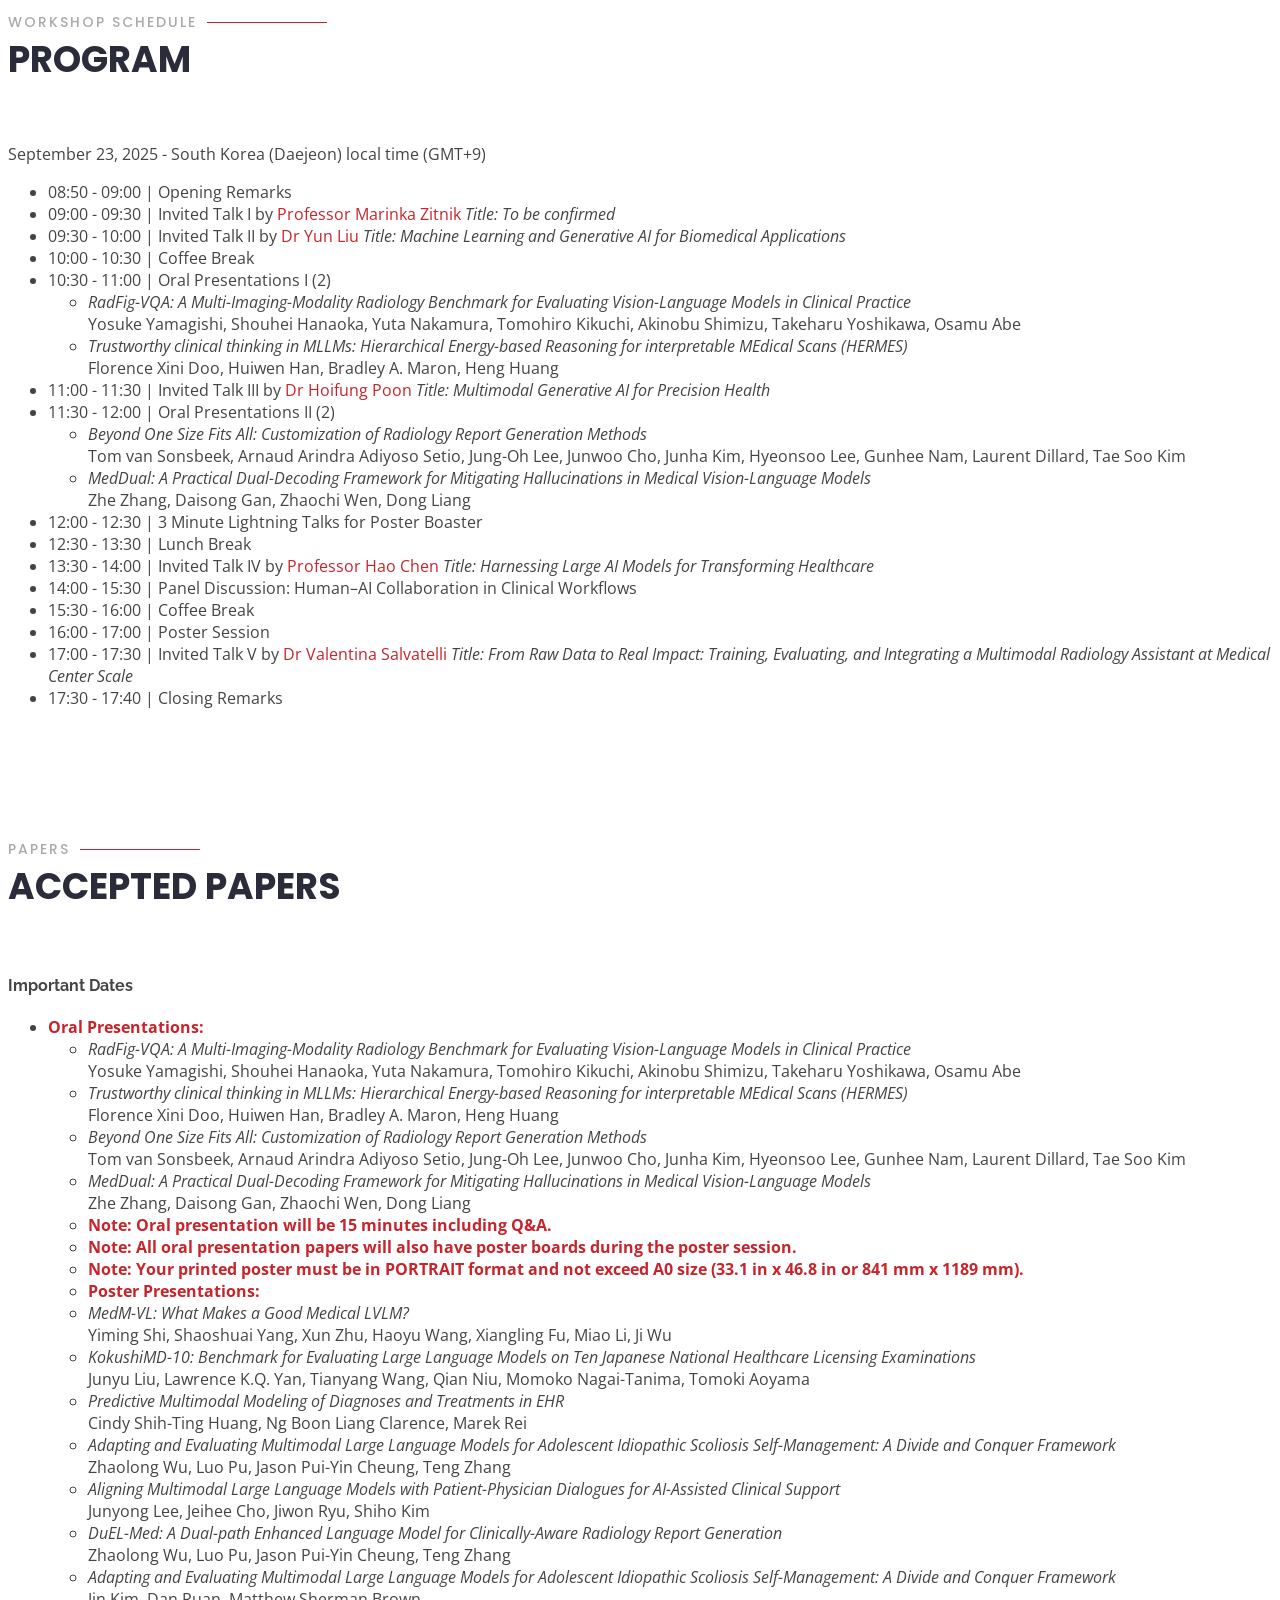
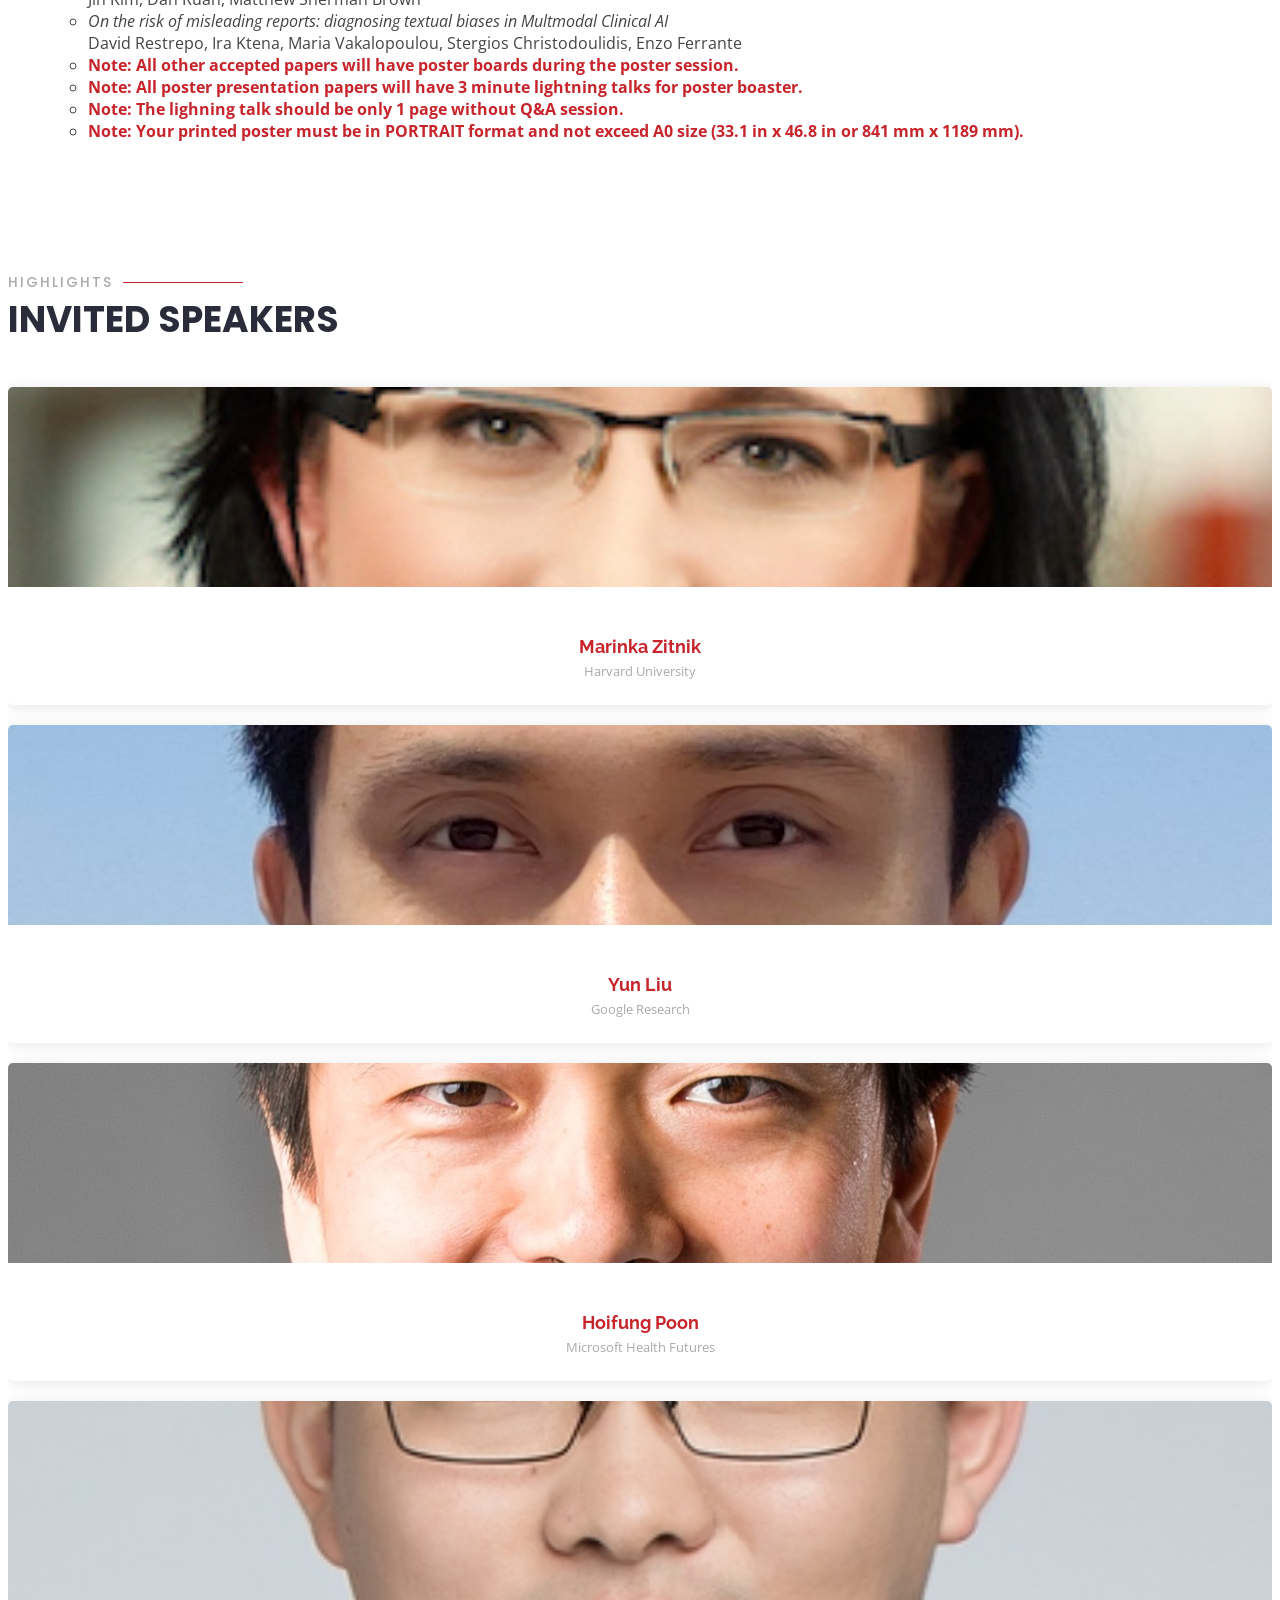
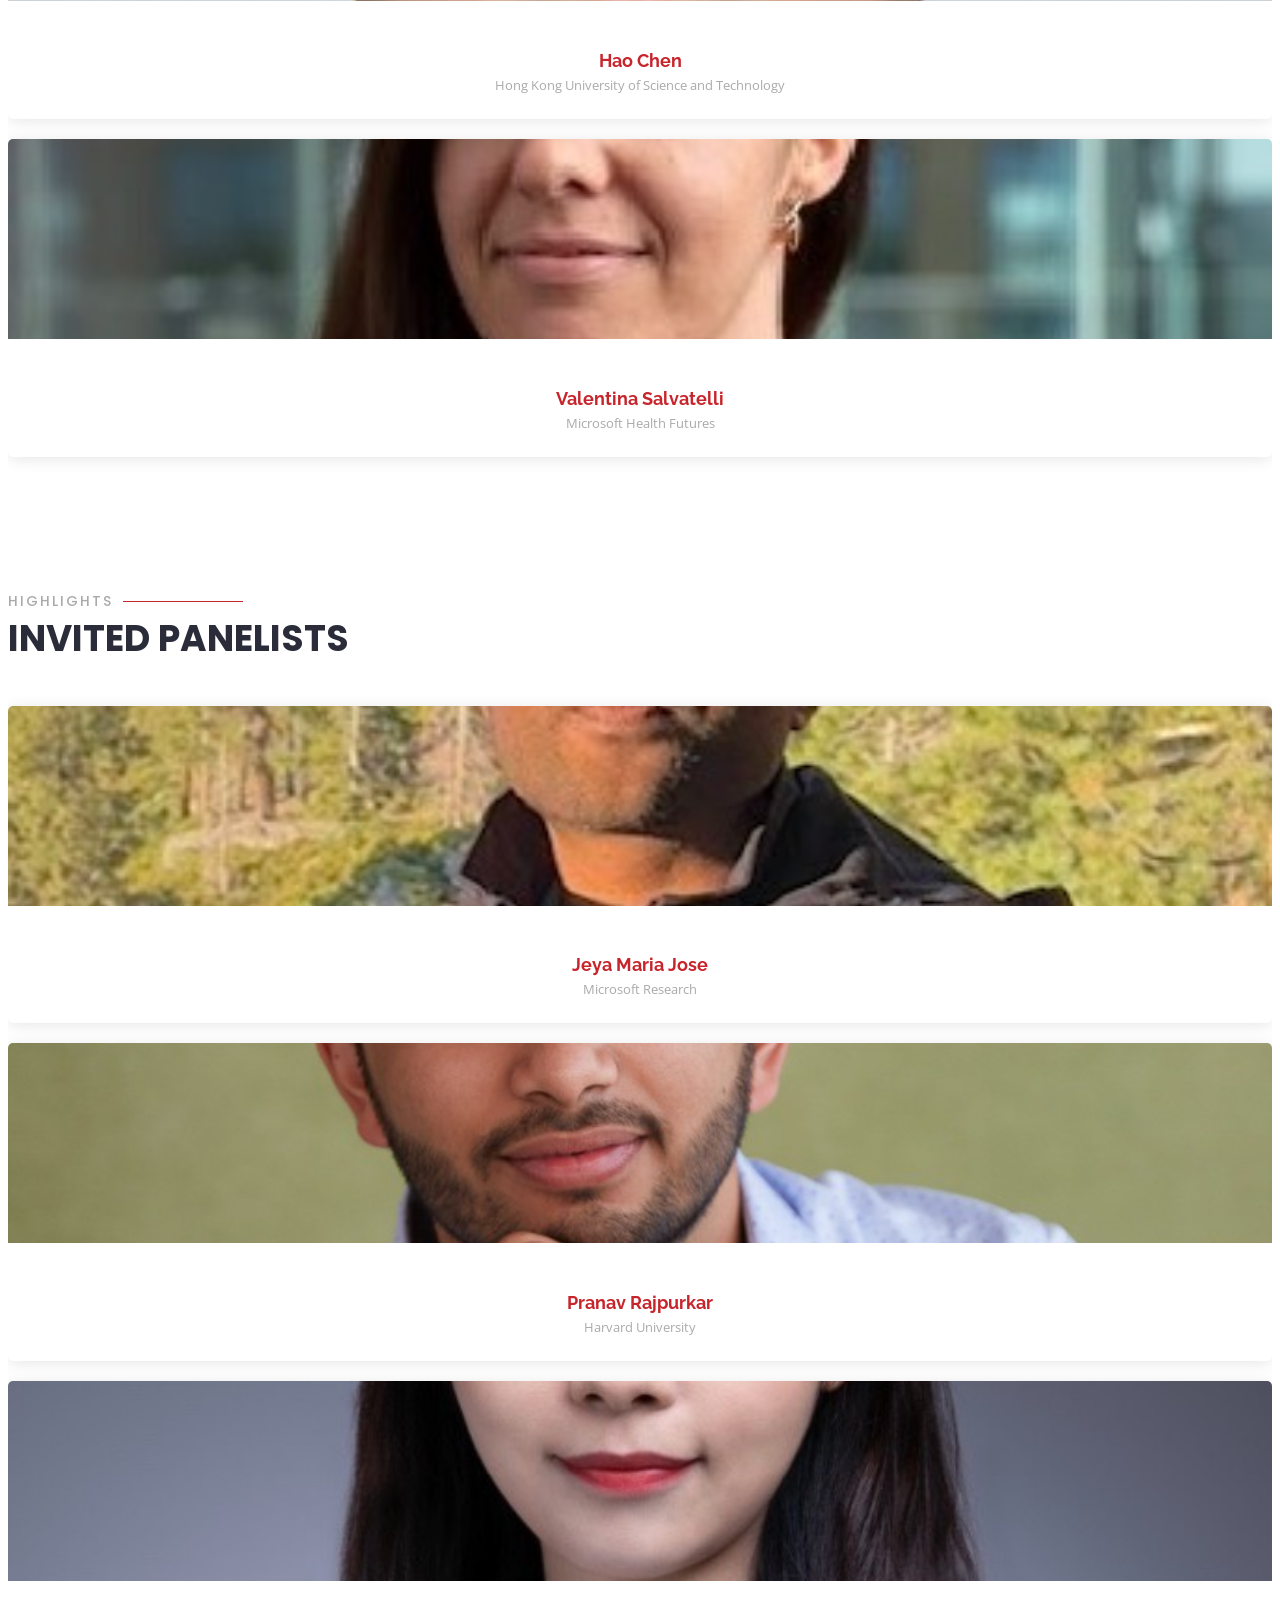
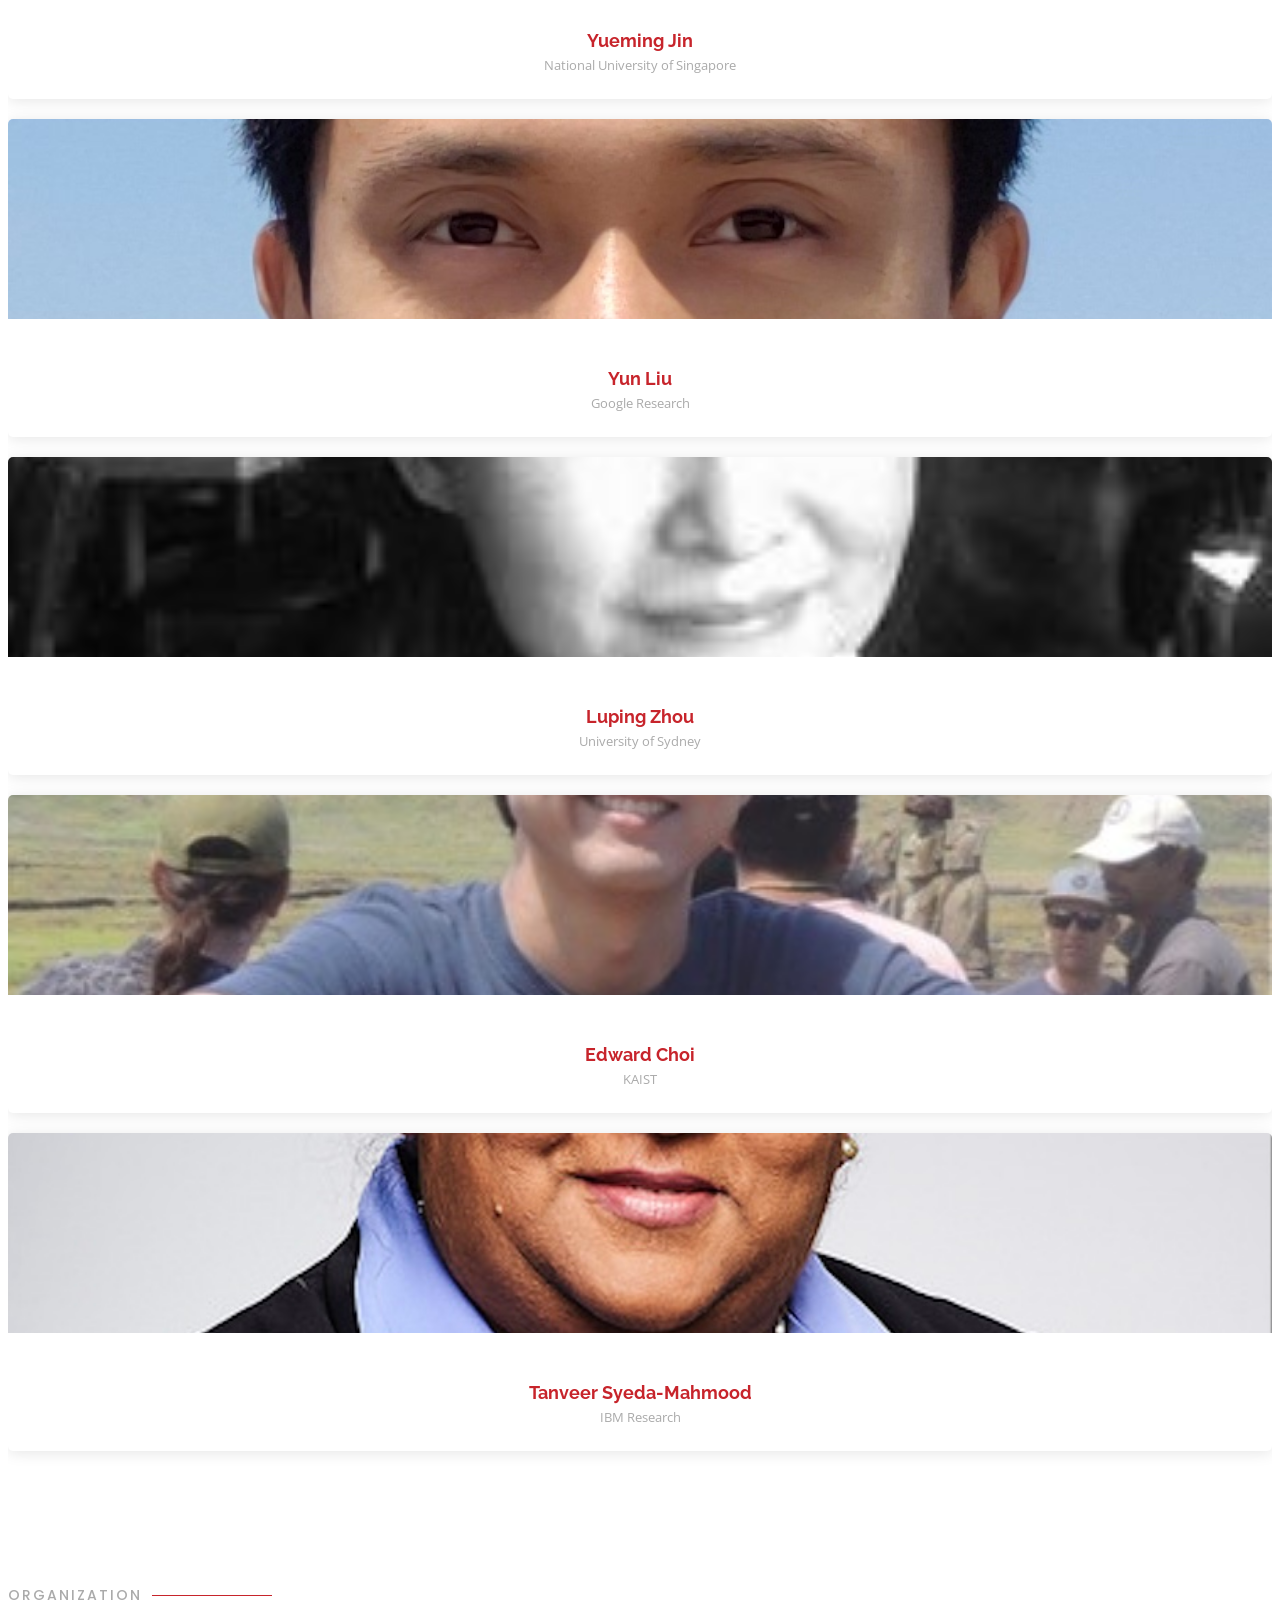
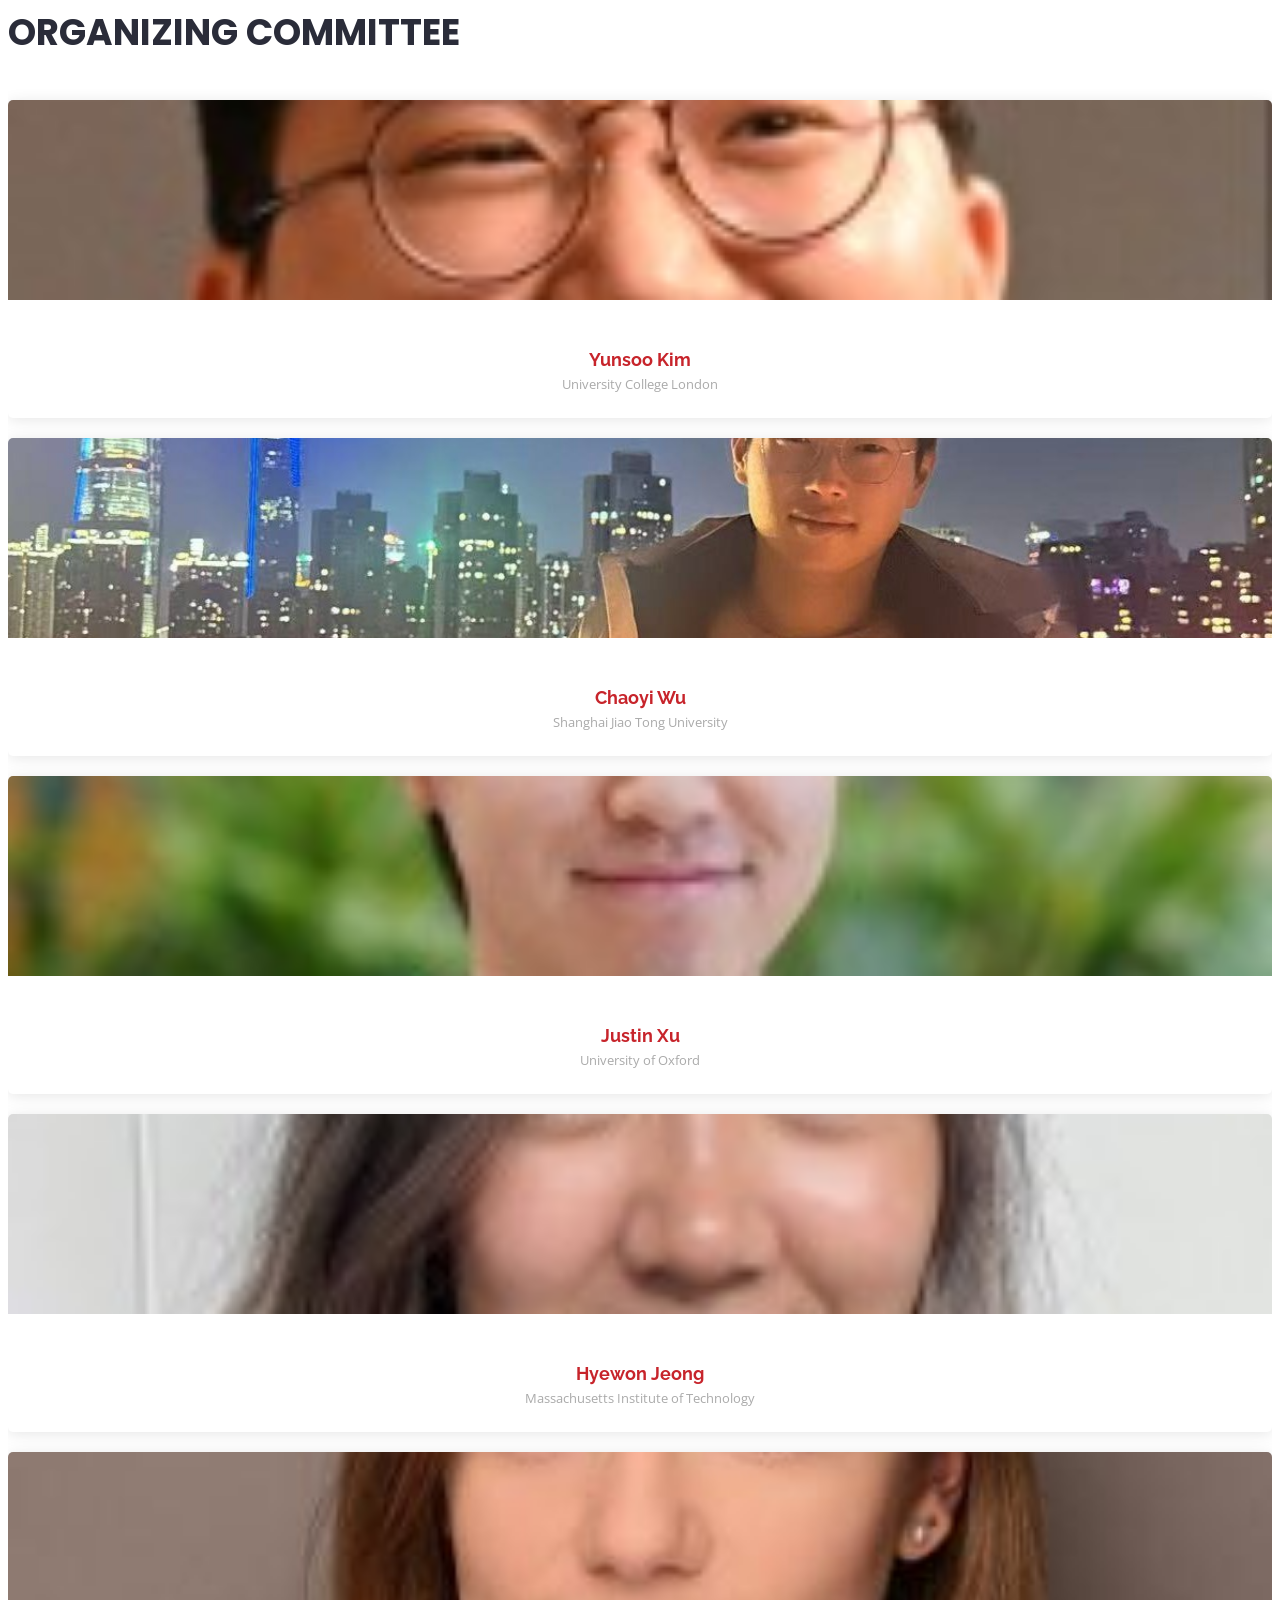
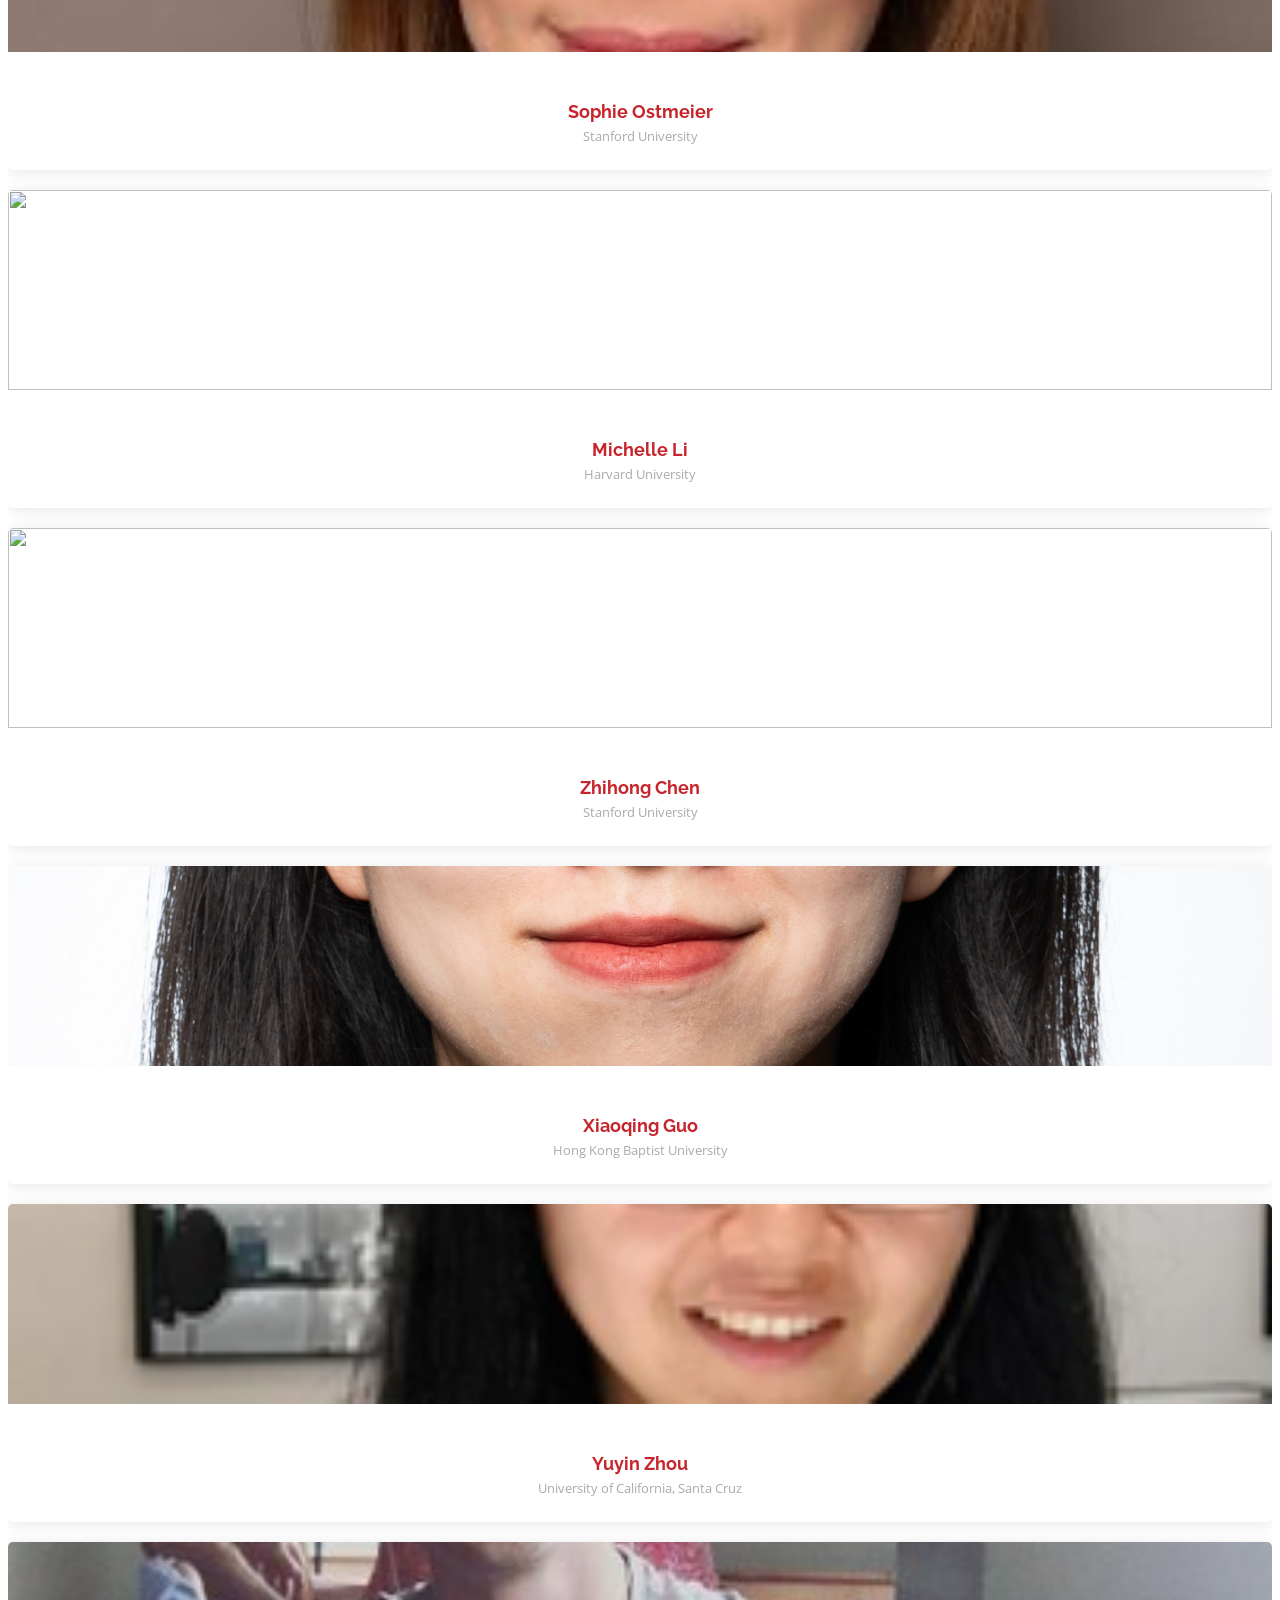
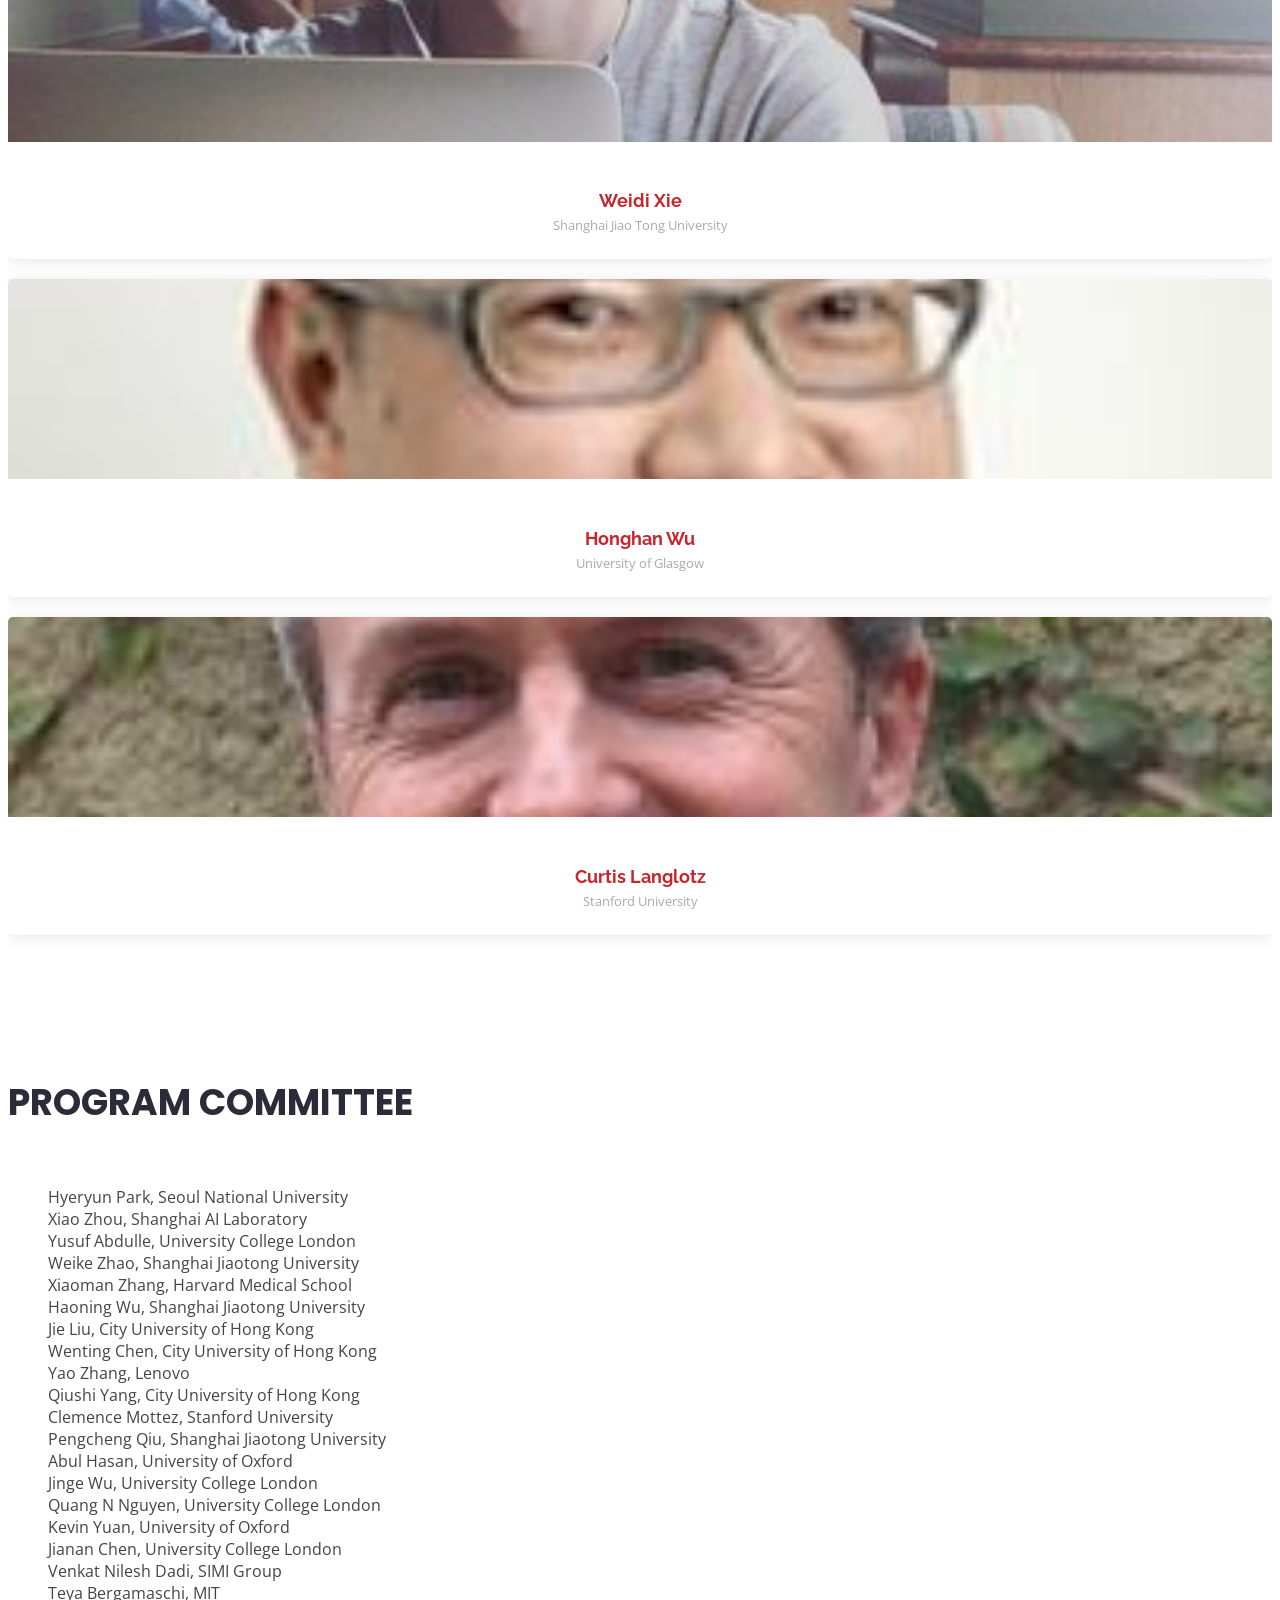
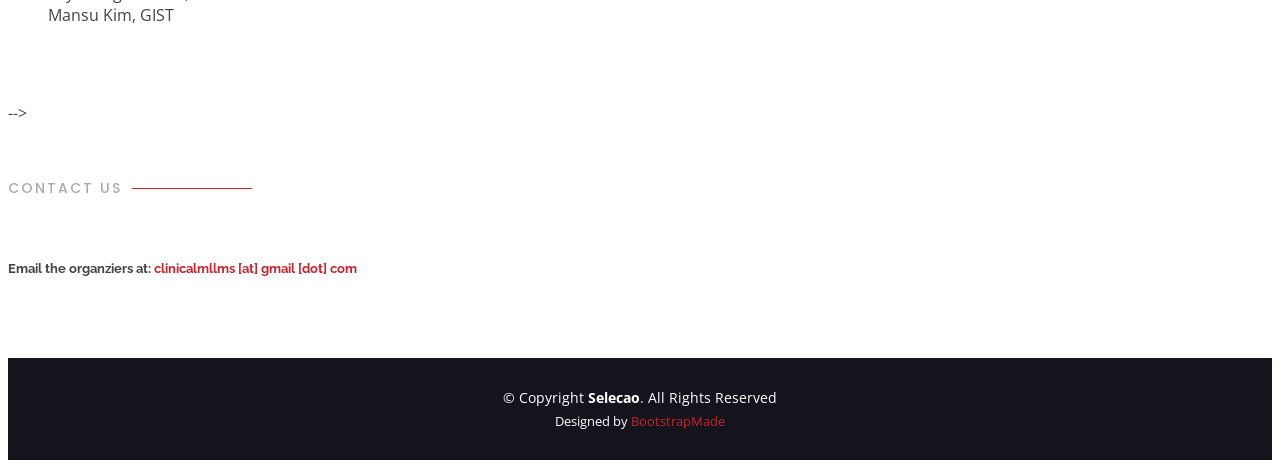
==== commit 9105d54e: "Update index.html" ====
--- a/index.html
+++ b/index.html
@@ -63,12 +63,12 @@
 <!--          <li><a class="nav-link scrollto active" href="#hero">Home</a></li>-->
           <li><a class="nav-link scrollto" href="#about">About</a></li>
           <li><a class="nav-link scrollto" href="#program">Program</a></li>
-         <!-- <li><a class="nav-link scrollto" href="#paper">Accepted Papers</a></li> -->
-         <li><a class="nav-link scrollto" href="#cfp">Call for Papers</a></li>
+          <li><a class="nav-link scrollto" href="#paper">Accepted Papers</a></li>
+<!--          <li><a class="nav-link scrollto" href="#cfp">Call for Papers</a></li> -->
           <li><a class="nav-link scrollto" href="#speaker">Invited Speakers</a></li>
           <li><a class="nav-link scrollto " href="#panel">Panelists</a></li>
           <li><a class="nav-link scrollto" href="#org">Organization</a></li>
-          <li><a class="nav-link scrollto" href="#sponsor">Sponsors</a></li>
+<!--           <li><a class="nav-link scrollto" href="#sponsor">Sponsors</a></li> -->
           <li><a class="nav-link scrollto" href="#contact">Contact</a></li>
         </ul>
         <i class="bi bi-list mobile-nav-toggle"></i>
@@ -199,7 +199,7 @@
 				<em>Title: Machine Learning and Generative AI for Biomedical Applications</em>
             </li>
 <li class="list-group-item"> 10:00 - 10:30 | Coffee Break </li>
-<li class="list-group-item"> 10:30 - 11:00 | Contributed Talks I (2)
+<li class="list-group-item"> 10:30 - 11:00 | Oral Presentations I (2)
   <ul>
     <li>
     <em>RadFig-VQA: A Multi-Imaging-Modality Radiology Benchmark for Evaluating Vision-Language Models in Clinical Practice
@@ -216,7 +216,7 @@
 <li class="list-group-item"> 11:00 - 11:30 | Invited Talk III by <a href="https://www.microsoft.com/en-us/research/people/hoifung">Dr Hoifung Poon</a> 
 					<em>Title: Multimodal Generative AI for Precision Health</em>
 </li>
-<li class="list-group-item"> 11:30 - 12:00 | Contributed Talks II (2)
+<li class="list-group-item"> 11:30 - 12:00 | Oral Presentations II (2)
   <ul>
     <li>
     <em>Beyond One Size Fits All: Customization of Radiology Report Generation Methods
@@ -231,33 +231,108 @@
 </li>
 <li class="list-group-item"> 12:00 - 12:30 | 3 Minute Lightning Talks for Poster Boaster</li>
 <li class="list-group-item"> 12:30 - 13:30 | Lunch Break</li>
-<li class="list-group-item"> 13:30 - 14:00 | Invited Talk IV by <a href="https://cse.hkust.edu.hk/~jhc/">Professor Hao Chen</a></li>
+<li class="list-group-item"> 13:30 - 14:00 | Invited Talk IV by <a href="https://cse.hkust.edu.hk/~jhc/">Professor Hao Chen</a>
+<em>Title: Harnessing Large AI Models for Transforming Healthcare</em>
+</li>
 <li class="list-group-item"> 14:00 - 15:30 | Panel Discussion: Human–AI Collaboration in Clinical Workflows</li>
 <li class="list-group-item"> 15:30 - 16:00 | Coffee Break </li>
 <li class="list-group-item"> 16:00 - 17:00 | Poster Session</li>
-<li class="list-group-item"> 17:00 - 17:30 | Invited Talk V by <a href="https://www.microsoft.com/en-us/research/people/vsalvatelli/">Dr Valentina Salvatelli</a></li>
+<li class="list-group-item"> 17:00 - 17:30 | Invited Talk V by <a href="https://www.microsoft.com/en-us/research/people/vsalvatelli/">Dr Valentina Salvatelli</a>
+<em>Title: From Raw Data to Real Impact: Training, Evaluating, and Integrating a Multimodal Radiology Assistant at Medical Center Scale</em>
+</li>
 <li class="list-group-item"> 17:30 - 17:40 | Closing Remarks </li>
           </ul>
         </div>
       </div>
     </section>
     
+    <!-- ======= Accepted Paper Section ======= -->
+    <section id="paper" class="faq">
+      <div class="container">
+
+        <div class="section-title" data-aos="zoom-out">
+          <h2>Papers</h2>
+          <p>Accepted Papers</p>
+        </div>
+        <h4>Important Dates</h4>
+        <ul>
+          <li><b class="orange-text">Oral Presentations:</b>
+            <ul>
+				<li>
+					<em>RadFig-VQA: A Multi-Imaging-Modality Radiology Benchmark for Evaluating Vision-Language Models in Clinical Practice</em> <br>
+					Yosuke Yamagishi, Shouhei Hanaoka, Yuta Nakamura, Tomohiro Kikuchi, Akinobu Shimizu, Takeharu Yoshikawa, Osamu Abe
+				</li>
+				<li>
+					<em>Trustworthy clinical thinking in MLLMs: Hierarchical Energy-based Reasoning for interpretable MEdical Scans (HERMES)</em> <br>
+					Florence Xini Doo, Huiwen Han, Bradley A. Maron, Heng Huang
+				</li>
+				<li>
+				    <em>Beyond One Size Fits All: Customization of Radiology Report Generation Methods</em> <br>
+				    Tom van Sonsbeek, Arnaud Arindra Adiyoso Setio, Jung-Oh Lee, Junwoo Cho, Junha Kim, Hyeonsoo Lee, Gunhee Nam, Laurent Dillard, Tae Soo Kim
+				</li>
+				<li>
+					<em>MedDual: A Practical Dual-Decoding Framework for Mitigating Hallucinations in Medical Vision-Language Models</em> <br>
+					Zhe Zhang, Daisong Gan, Zhaochi Wen, Dong Liang
+				</li>
+		    <li><b class="orange-text">Note: Oral presentation will be 15 minutes including Q&A.</b></li>
+		    <li><b class="orange-text">Note: All oral presentation papers will also have poster boards during the poster session.</b></li>
+		    <li><b class="orange-text">Note: Your printed poster must be in PORTRAIT format and not exceed A0 size (33.1 in x 46.8 in or 841 mm x 1189 mm).</b></li>
+		</ul>
+        <ul>
+          <li><b class="orange-text">Poster Presentations:</b>
+				<li>
+					<em>MedM-VL: What Makes a Good Medical LVLM?</em> <br>
+					Yiming Shi, Shaoshuai Yang, Xun Zhu, Haoyu Wang, Xiangling Fu, Miao Li, Ji Wu
+				</li>
+				<li>
+					<em>KokushiMD-10: Benchmark for Evaluating Large Language Models on Ten Japanese National Healthcare Licensing Examinations</em> <br>
+					Junyu Liu, Lawrence K.Q. Yan, Tianyang Wang, Qian Niu, Momoko Nagai-Tanima, Tomoki Aoyama
+				</li>
+				<li>
+				    <em>Predictive Multimodal Modeling of Diagnoses and Treatments in EHR</em> <br>
+				    Cindy Shih-Ting Huang, Ng Boon Liang Clarence, Marek Rei
+				</li>
+				<li>
+					<em>Adapting and Evaluating Multimodal Large Language Models for Adolescent Idiopathic Scoliosis Self-Management: A Divide and Conquer Framework</em> <br>
+					Zhaolong Wu, Luo Pu, Jason Pui-Yin Cheung, Teng Zhang
+				</li>
+				<li>
+					<em>Aligning Multimodal Large Language Models with Patient-Physician Dialogues for AI-Assisted Clinical Support</em> <br>
+					Junyong Lee, Jeihee Cho, Jiwon Ryu, Shiho Kim
+				</li>
+				<li>
+					<em>DuEL-Med: A Dual-path Enhanced Language Model for Clinically-Aware Radiology Report Generation</em> <br>
+					Zhaolong Wu, Luo Pu, Jason Pui-Yin Cheung, Teng Zhang
+				</li>
+				<li>
+					<em>Adapting and Evaluating Multimodal Large Language Models for Adolescent Idiopathic Scoliosis Self-Management: A Divide and Conquer Framework</em> <br>
+					Jin Kim, Dan Ruan, Matthew Sherman Brown
+				</li>
+				<li>
+					<em>On the risk of misleading reports: diagnosing textual biases in Multmodal Clinical AI</em> <br>
+					David Restrepo, Ira Ktena, Maria Vakalopoulou, Stergios Christodoulidis, Enzo Ferrante
+				</li>
+		    <li><b class="orange-text">Note: All other accepted papers will have poster boards during the poster session.</b></li>
+		    <li><b class="orange-text">Note: All poster presentation papers will have 3 minute lightning talks for poster boaster.</b></li>
+		    <li><b class="orange-text">Note: The lighning talk should be only 1 page without Q&A session.</b></li>
+		    <li><b class="orange-text">Note: Your printed poster must be in PORTRAIT format and not exceed A0 size (33.1 in x 46.8 in or 841 mm x 1189 mm).</b></li>
+        </ul>
+      </div>
+    </section>
+    <!-- Accepted Paper Section -->
+
     <!-- ======= Dates Section ======= -->
-    <section id="cfp" class="faq">
+<!--     <section id="cfp" class="faq">
       <div class="container">
 
-        <div class="section-title" data-aos="zoom-out">
+		<div class="section-title" data-aos="zoom-out">
           <h2>Calls</h2>
           <p>Call for Papers</p>
         </div>
 
-        <!-- <h4>About Paper Submissions</h4> -->
+        <h4>About Paper Submissions</h4>
         <p>We invite original, high-quality research papers on MLLMs in healthcare. Papers should provide comprehensive analysis, robust results, and significant contributions. Previously published or concurrently submitted work will not be considered. <b>All accepted papers will be presented at the workshop and will be archived in the 2025 MICCAI Workshop Proceedings.</b>
-            
-            <!-- We welcome submissions of original work as <i>long</i> or <i>short</i> papers, as well as non-archival papers. We also accept paper submissions via <a href="https://aclrollingreview.org/">ARR</a>. All accepted papers will be presented at the workshop. </p>
-        <p><a href=""><i class="bi bi-award-fill text-danger" style="font-size: 1.5rem;"></i></a>We will  have the <b>Best Paper Award</b> and <b>Best Student Paper Award</b>, which will be announced during the workshop. </p> -->
-        <br>
-       
+        <br>            
 
         <h4>Submission Instructions</h4>
           <p><i>Formatting Guidelines</i>:<br>
@@ -265,20 +340,9 @@
           </p>
                       
             <p><i>Submit your paper</i>: <br>
-              <!-- <blockquote class="blockquote"> -->
-                <!-- <b><i class="bi bi-arrow-right-circle-fill text-danger" style="font-size: 1.5rem;"></i></b>  -->
-                <!-- <ul>
-                  <li>
-                    For submitting papers directly to our workshop, use button "ACL 2022 Workshop DialDoc Submission" on the submission site.
-                  </li>
-                </ul> -->
                 <blockquote>
                   <button type="button" class="btn btn-outline-dark "><a href="https://openreview.net/group?id=MICCAI.org/2025/Workshop/MLLMs_in_Clinical_Practice"><b class="text-danger">Submission Site</b></a></button>
                 </blockquote>
-
-                
-                
-              <!-- </blockquote> -->
             </p>
             
             <br>
@@ -304,9 +368,9 @@
 	
 
       </div>
-    </section>
+    </section> -->
     <!-- End Dates Section -->
-
+	  
     <!-- ======= Speaker Section ======= -->
     <section id="speaker" class="team">
       <div class="container">
@@ -769,3 +833,5 @@
 
 
 
+
+
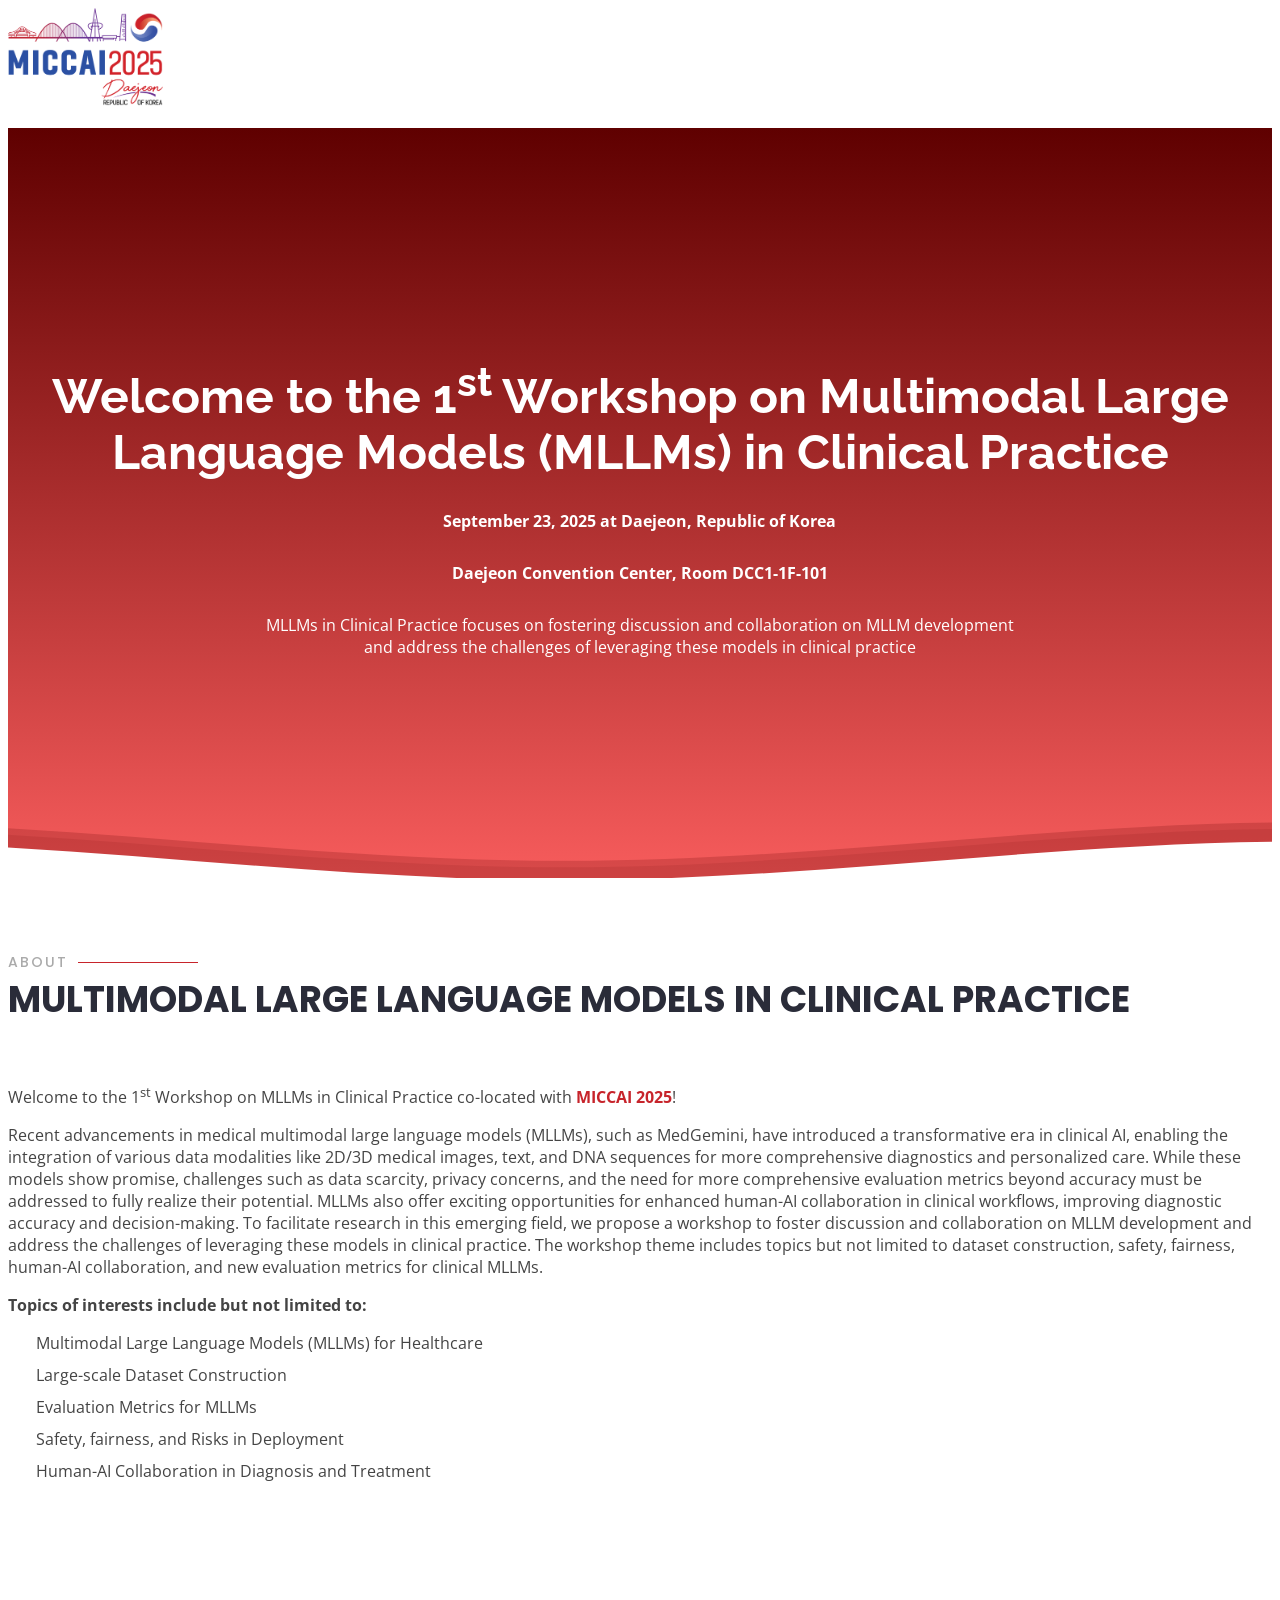
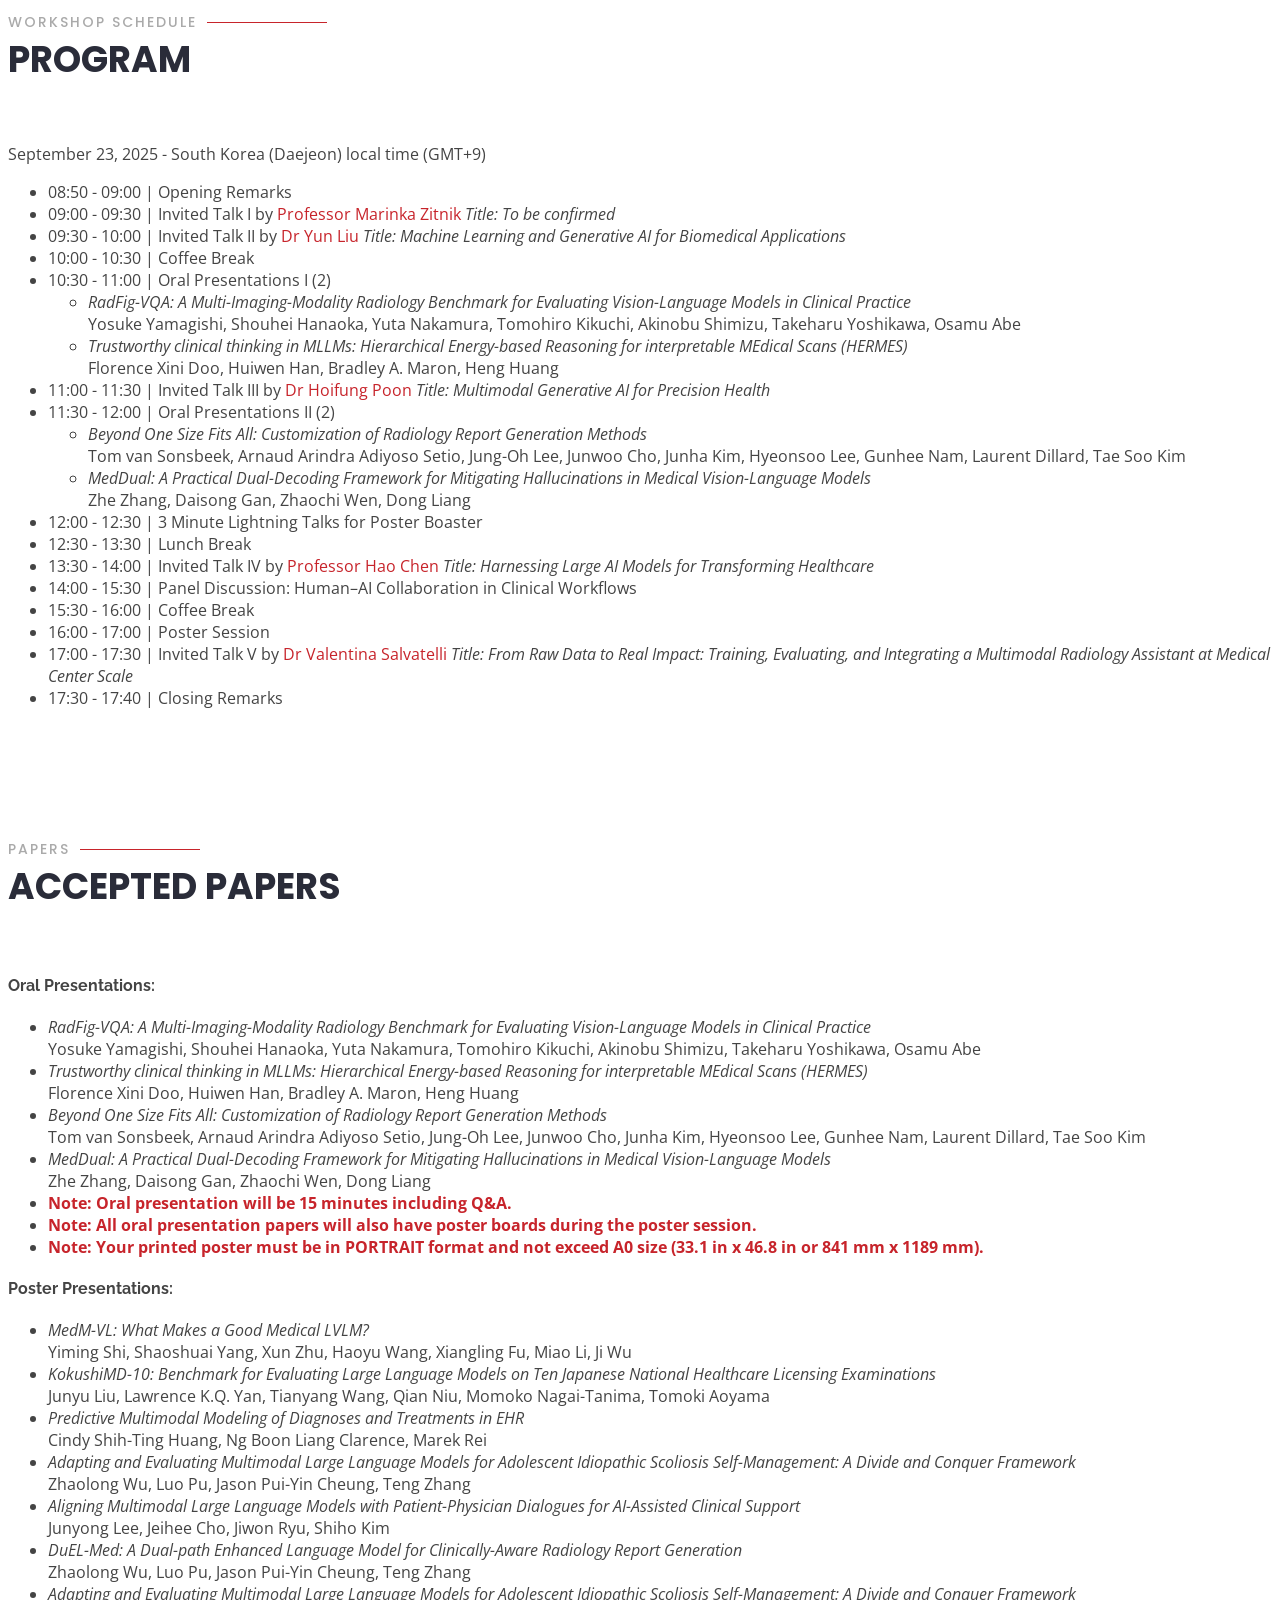
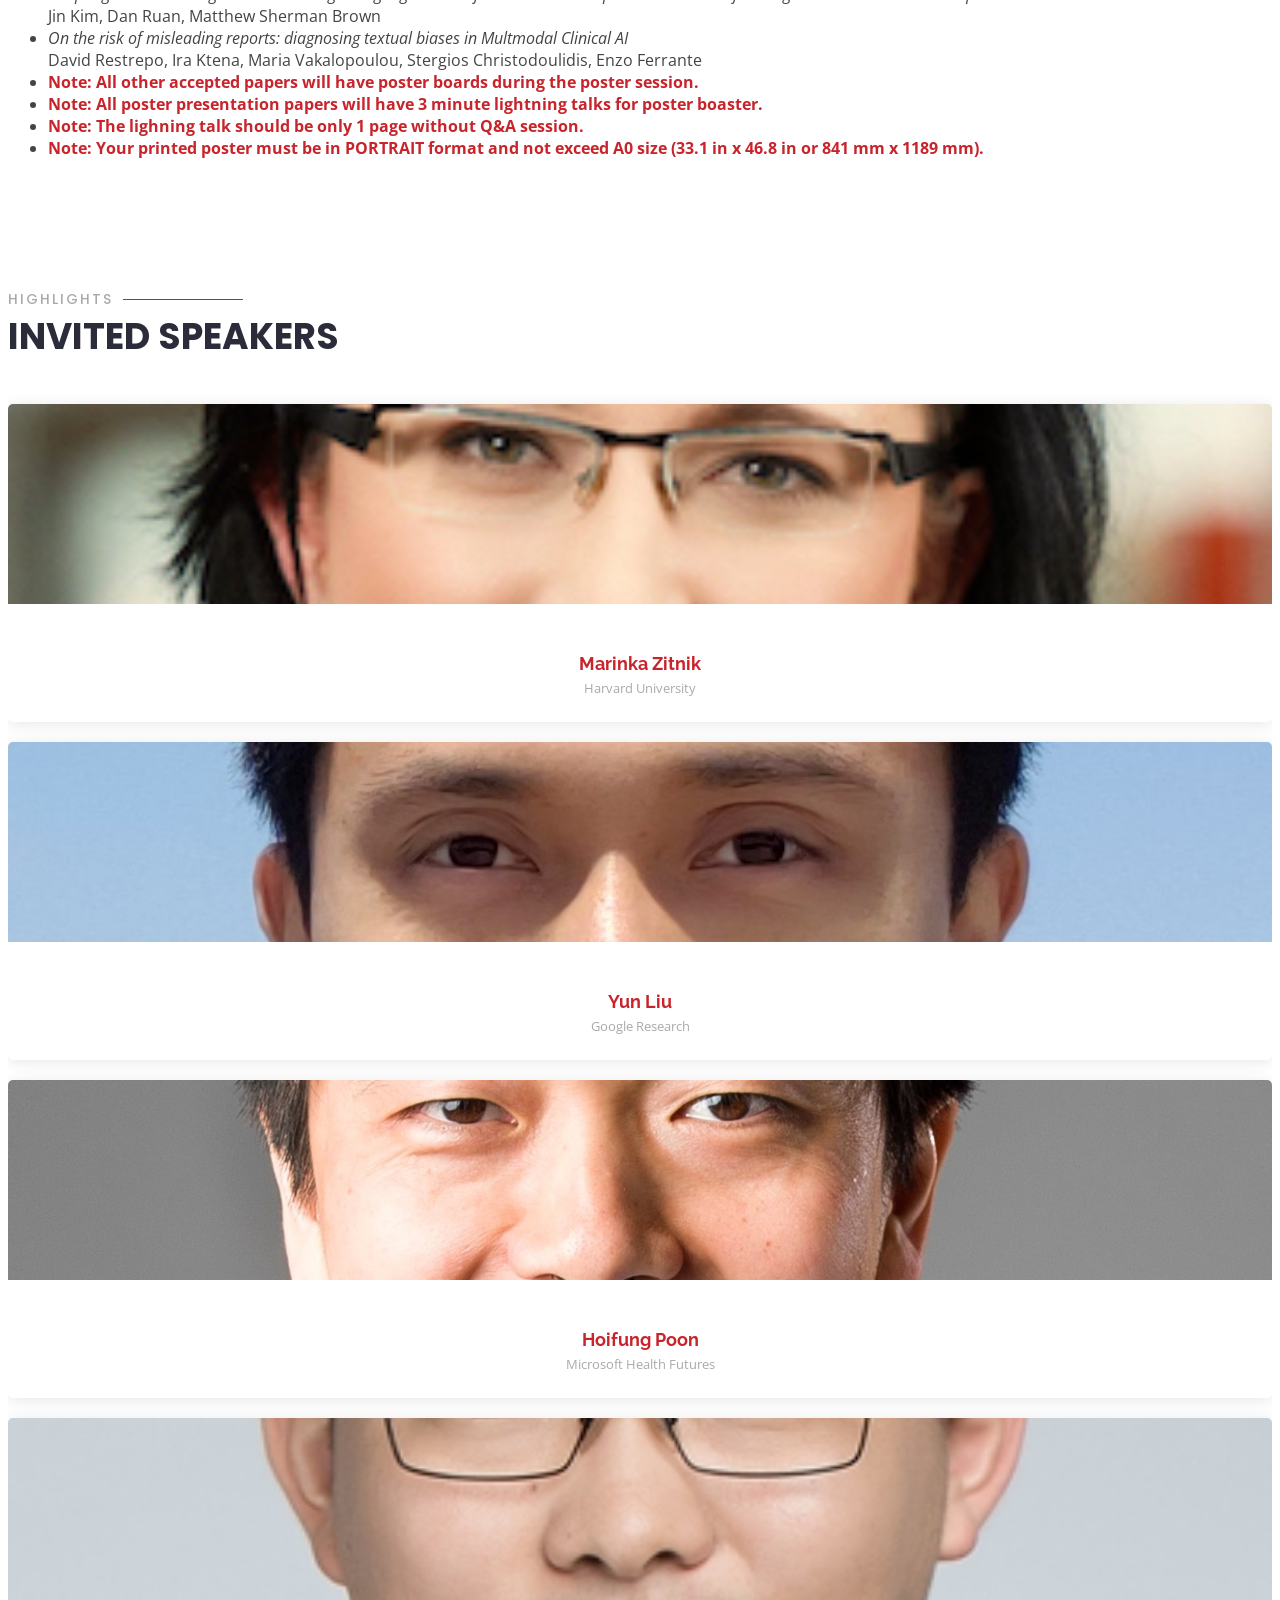
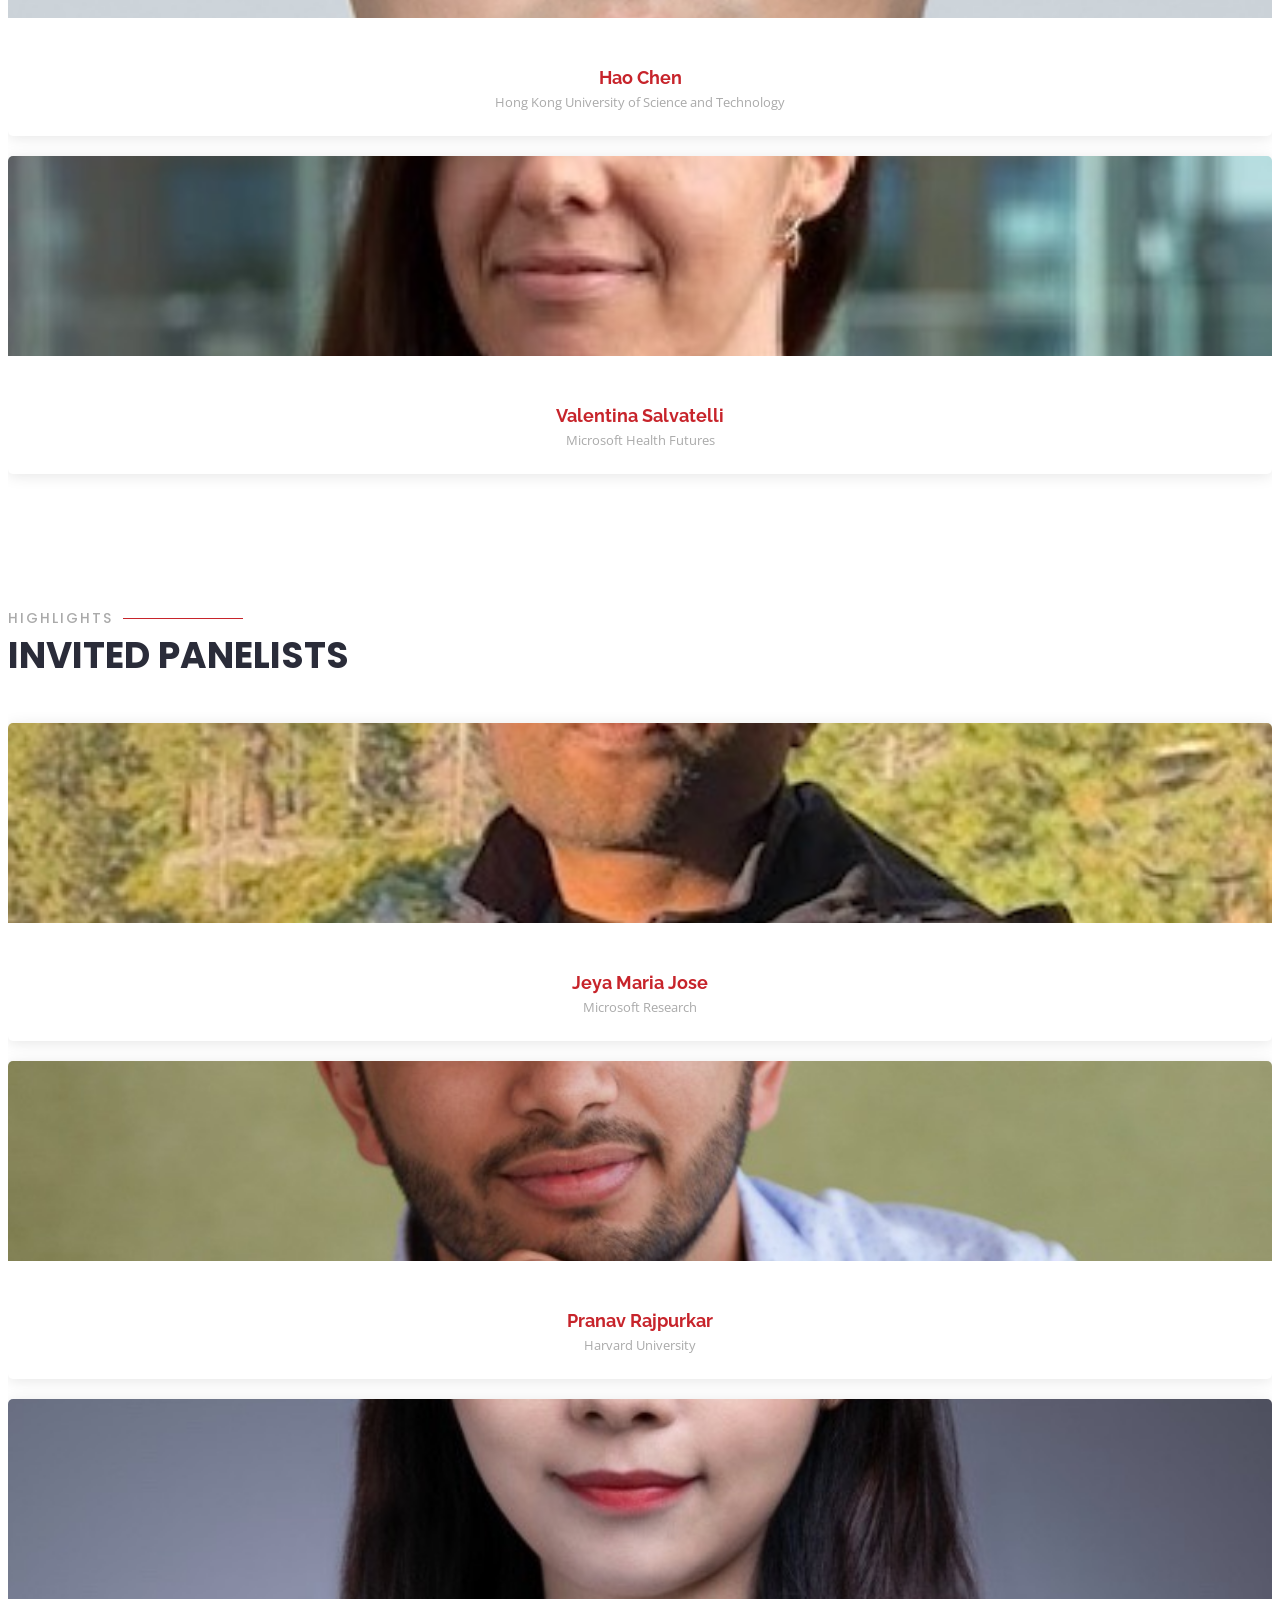
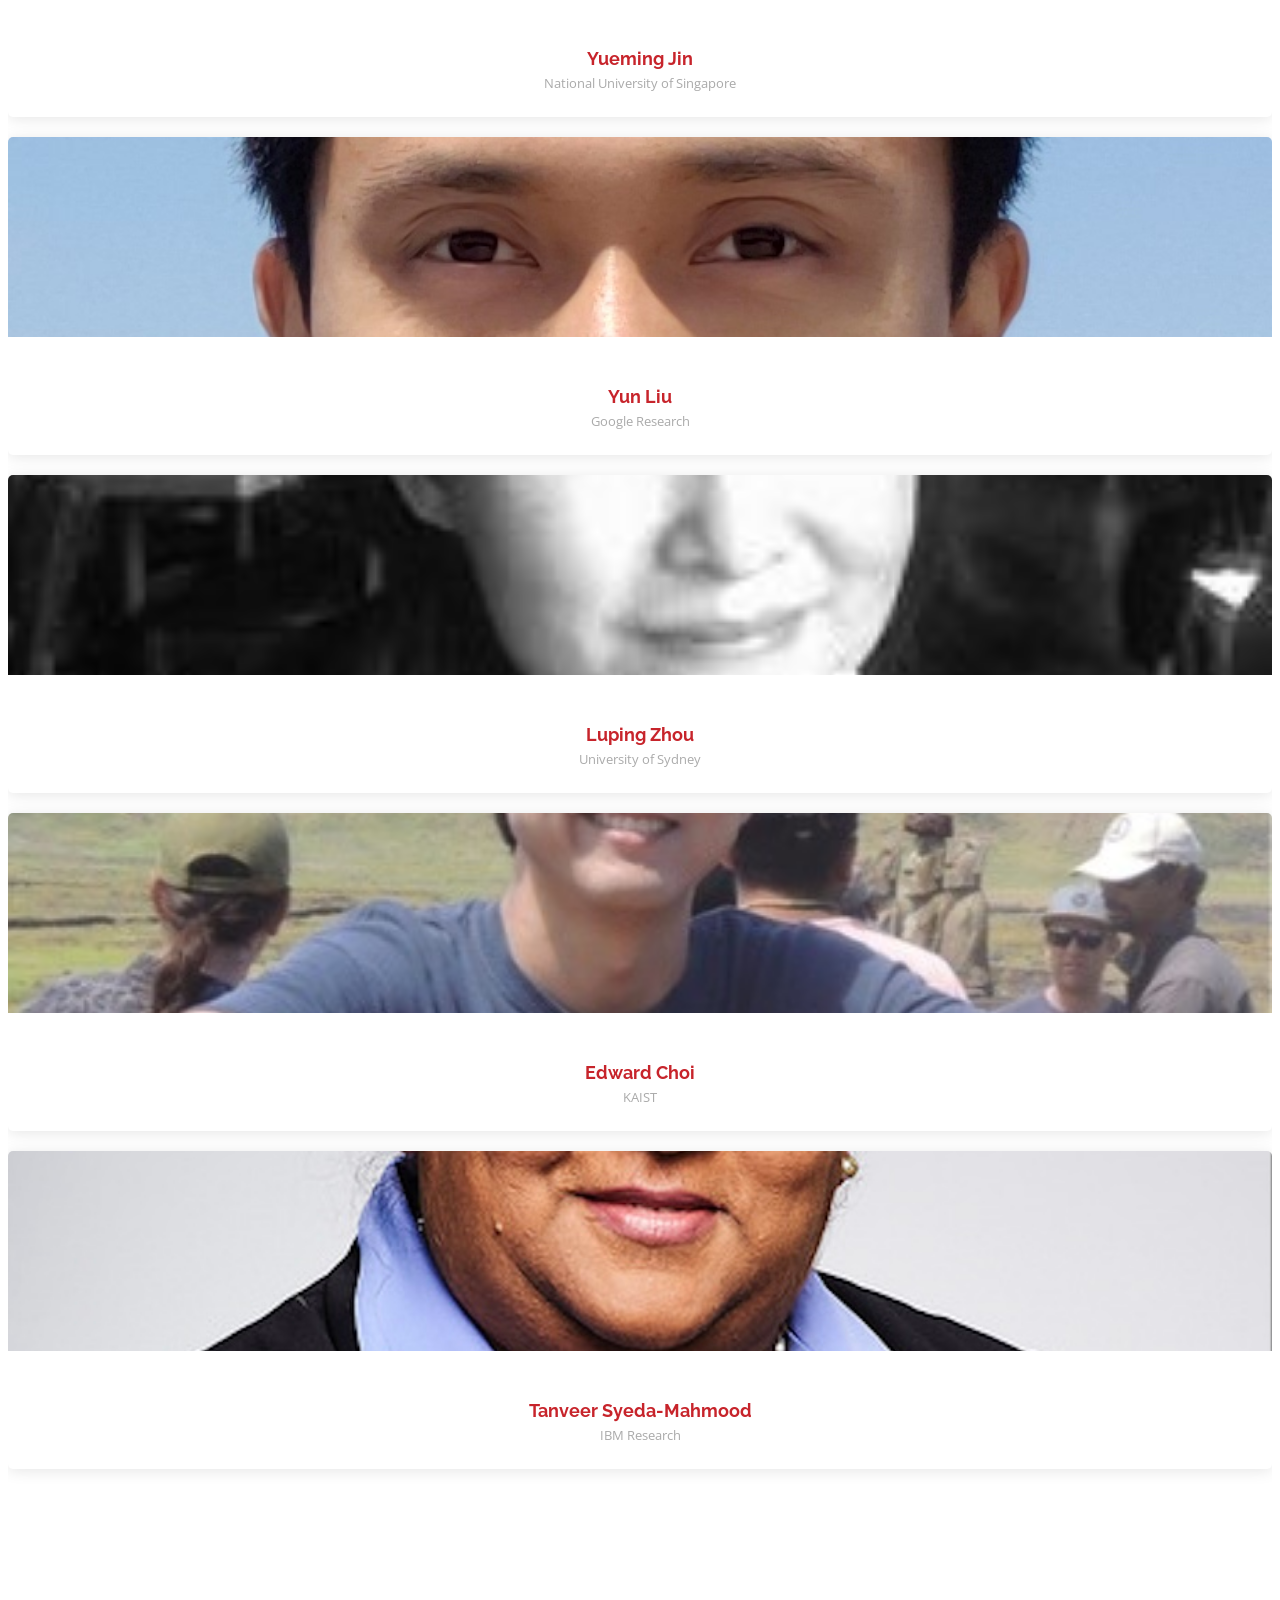
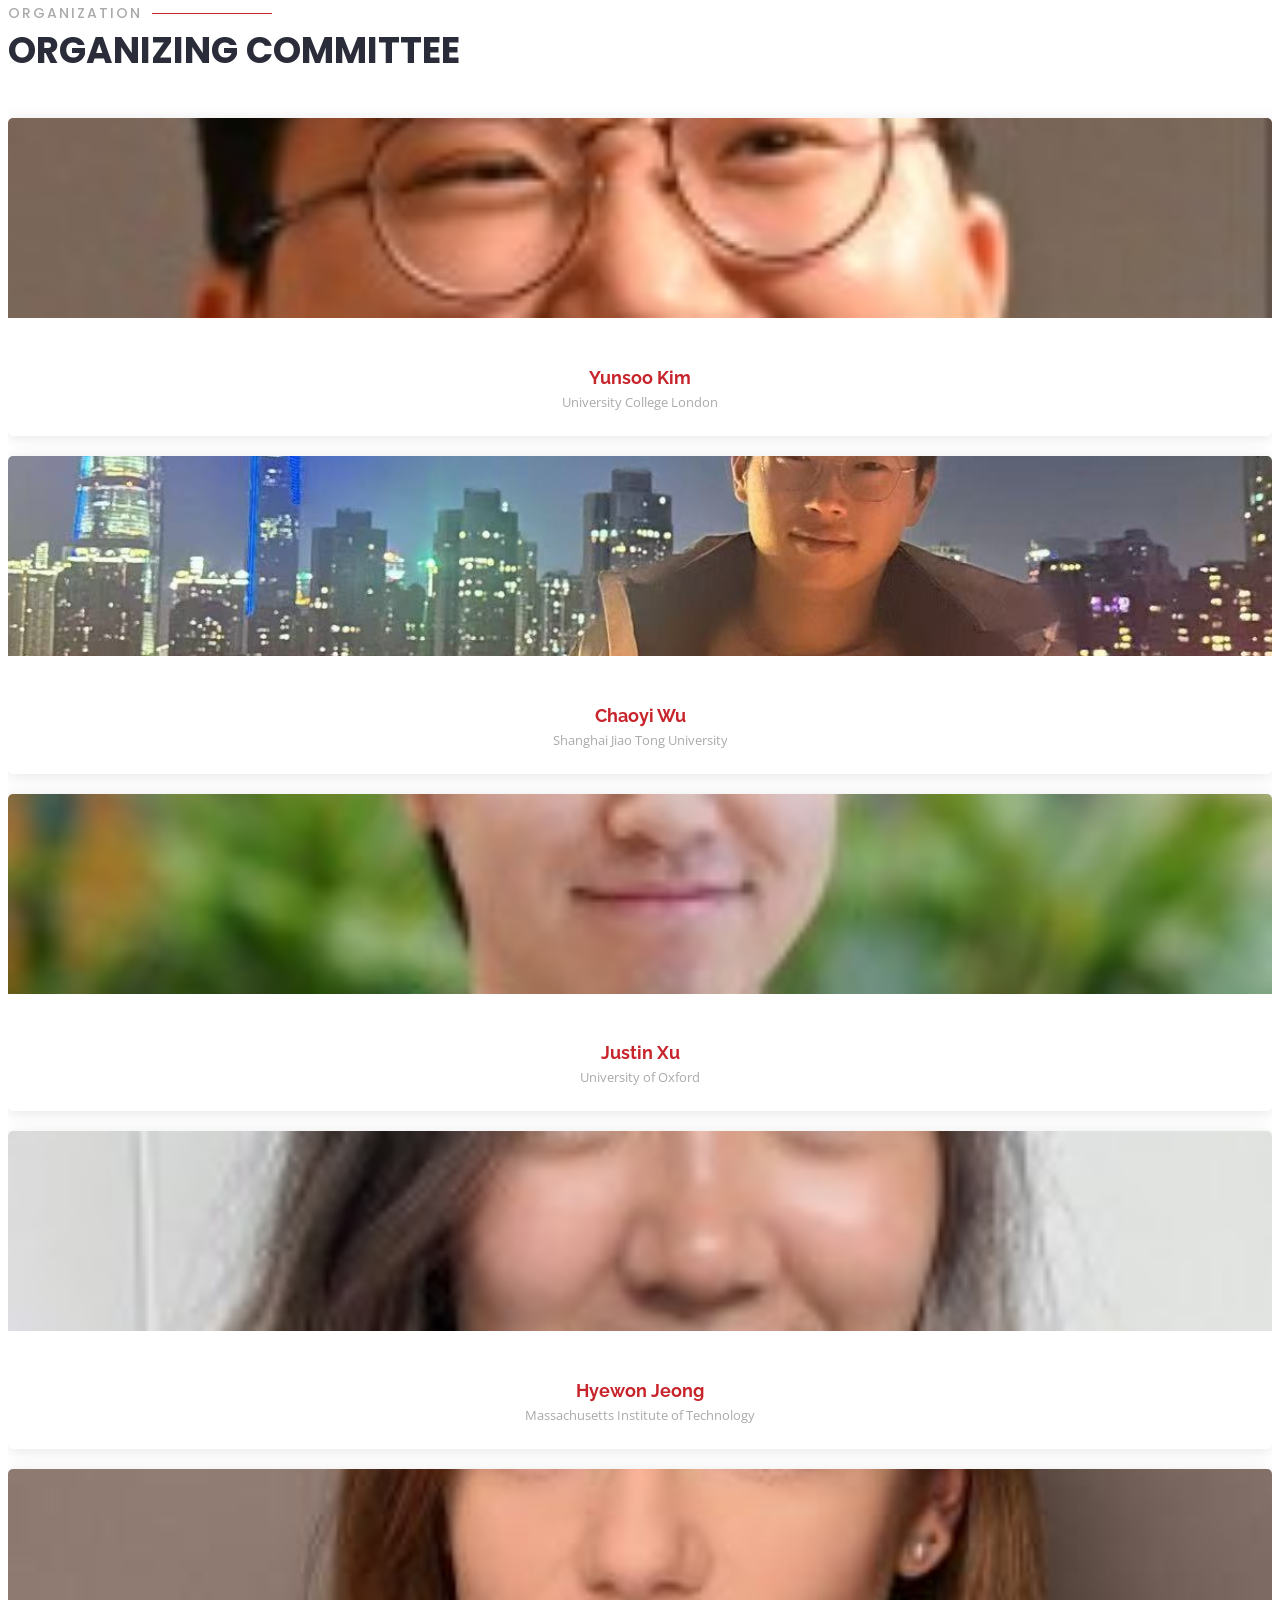
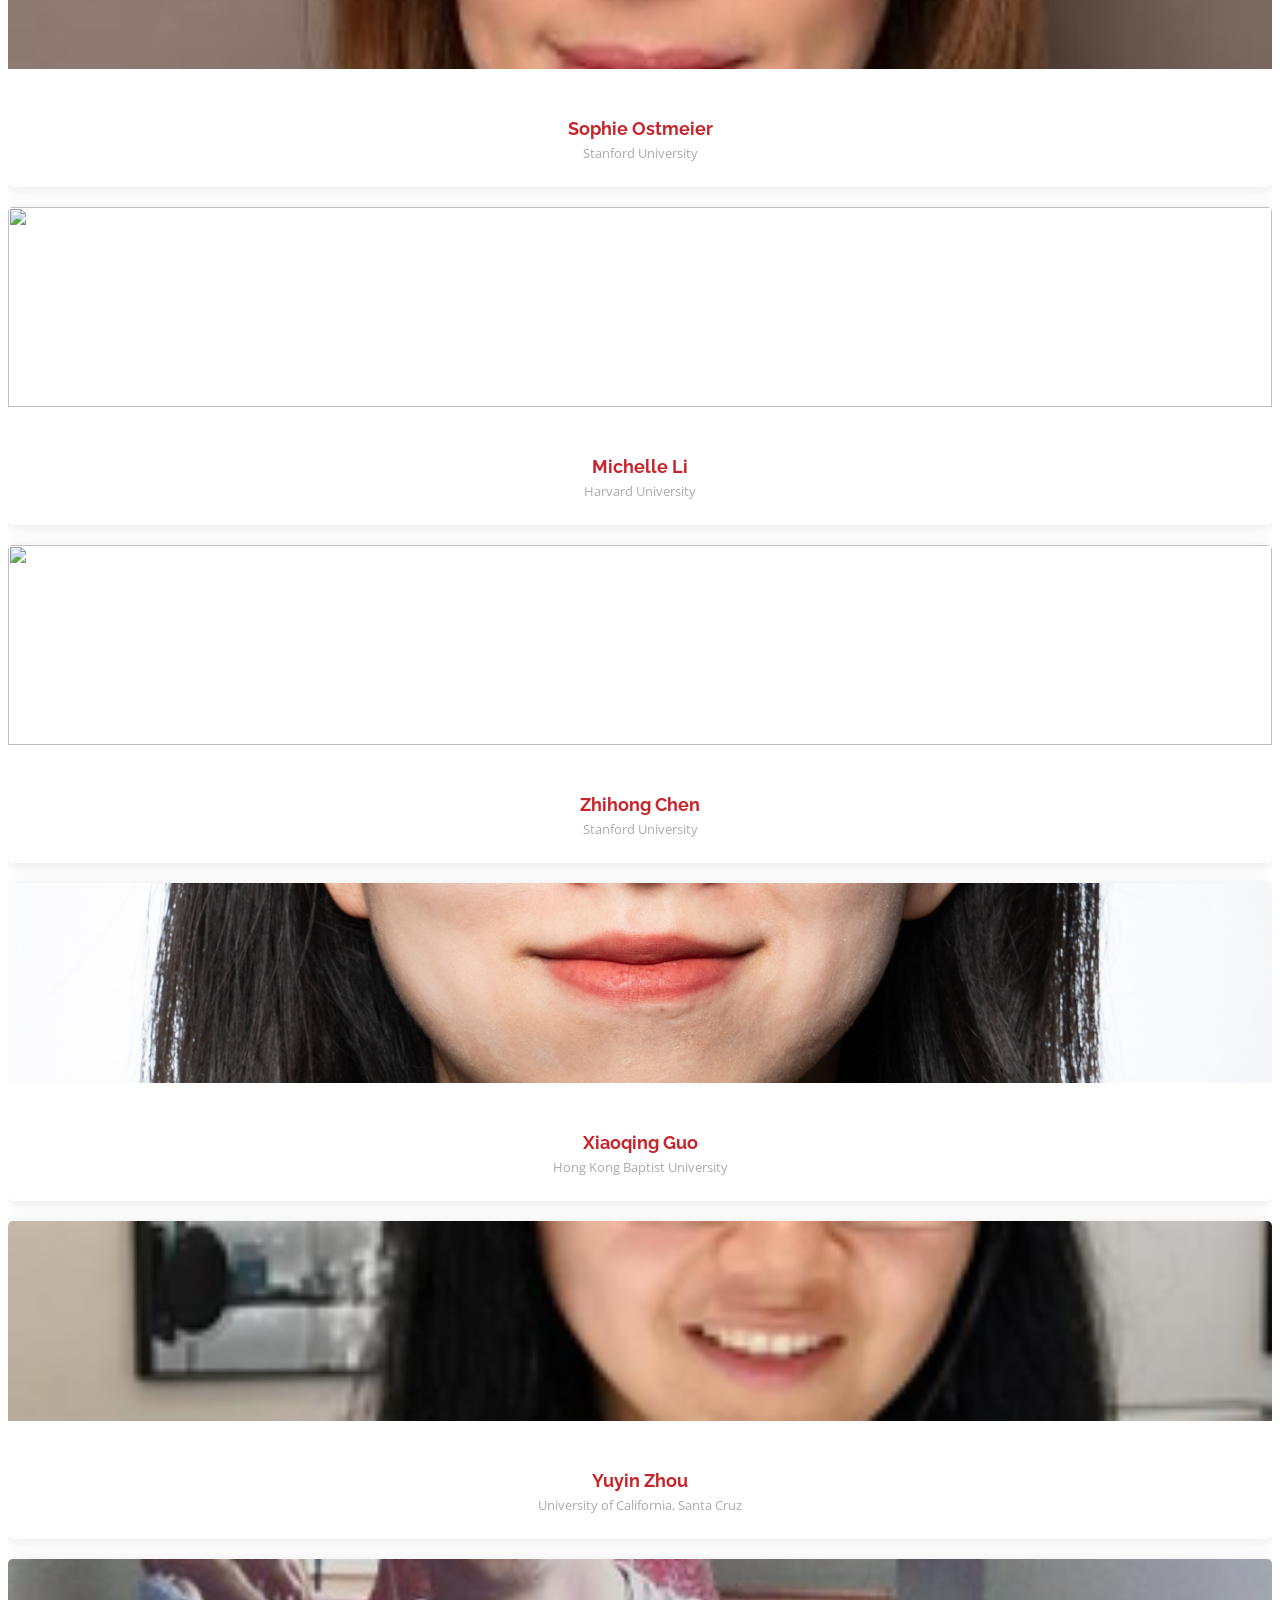
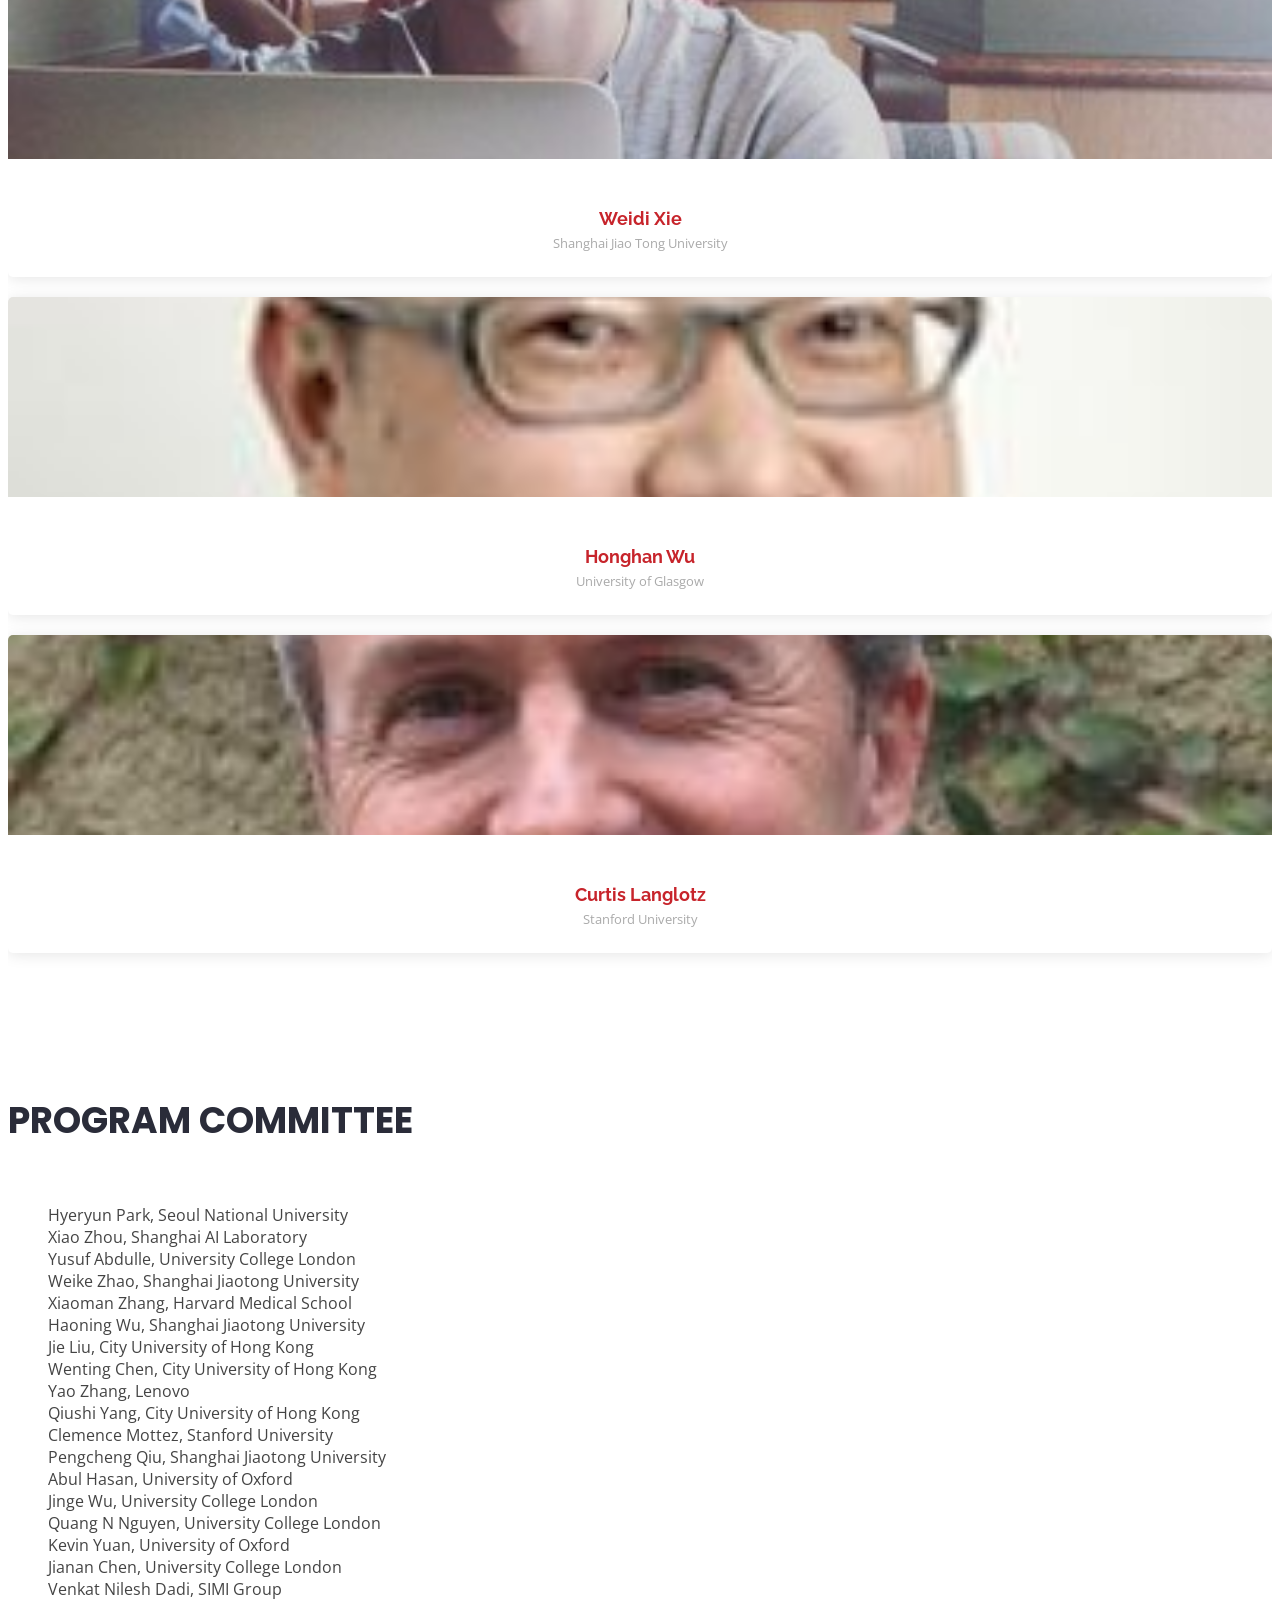
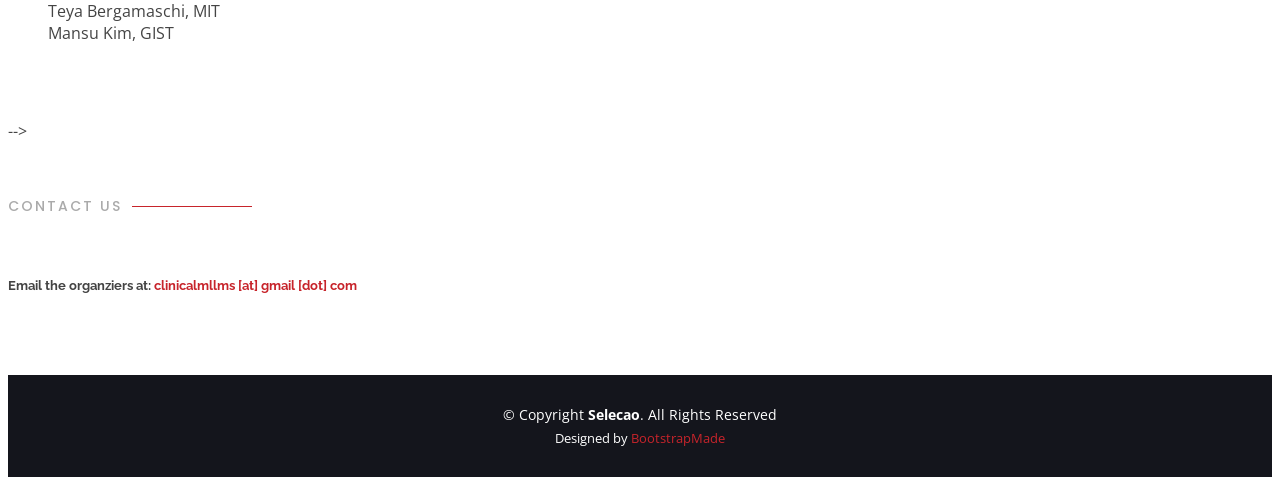
==== commit 3c9e5ad5: "Update index.html" ====
--- a/index.html
+++ b/index.html
@@ -254,64 +254,63 @@
           <h2>Papers</h2>
           <p>Accepted Papers</p>
         </div>
-        <h4>Important Dates</h4>
+        <h4>Oral Presentations:</h4>
         <ul>
-          <li><b class="orange-text">Oral Presentations:</b>
-            <ul>
-				<li>
-					<em>RadFig-VQA: A Multi-Imaging-Modality Radiology Benchmark for Evaluating Vision-Language Models in Clinical Practice</em> <br>
-					Yosuke Yamagishi, Shouhei Hanaoka, Yuta Nakamura, Tomohiro Kikuchi, Akinobu Shimizu, Takeharu Yoshikawa, Osamu Abe
-				</li>
-				<li>
-					<em>Trustworthy clinical thinking in MLLMs: Hierarchical Energy-based Reasoning for interpretable MEdical Scans (HERMES)</em> <br>
-					Florence Xini Doo, Huiwen Han, Bradley A. Maron, Heng Huang
-				</li>
-				<li>
-				    <em>Beyond One Size Fits All: Customization of Radiology Report Generation Methods</em> <br>
-				    Tom van Sonsbeek, Arnaud Arindra Adiyoso Setio, Jung-Oh Lee, Junwoo Cho, Junha Kim, Hyeonsoo Lee, Gunhee Nam, Laurent Dillard, Tae Soo Kim
-				</li>
-				<li>
-					<em>MedDual: A Practical Dual-Decoding Framework for Mitigating Hallucinations in Medical Vision-Language Models</em> <br>
-					Zhe Zhang, Daisong Gan, Zhaochi Wen, Dong Liang
-				</li>
+			<li>
+				<em>RadFig-VQA: A Multi-Imaging-Modality Radiology Benchmark for Evaluating Vision-Language Models in Clinical Practice</em> <br>
+				Yosuke Yamagishi, Shouhei Hanaoka, Yuta Nakamura, Tomohiro Kikuchi, Akinobu Shimizu, Takeharu Yoshikawa, Osamu Abe
+			</li>
+			<li>
+				<em>Trustworthy clinical thinking in MLLMs: Hierarchical Energy-based Reasoning for interpretable MEdical Scans (HERMES)</em> <br>
+				Florence Xini Doo, Huiwen Han, Bradley A. Maron, Heng Huang
+			</li>
+			<li>
+				<em>Beyond One Size Fits All: Customization of Radiology Report Generation Methods</em> <br>
+				Tom van Sonsbeek, Arnaud Arindra Adiyoso Setio, Jung-Oh Lee, Junwoo Cho, Junha Kim, Hyeonsoo Lee, Gunhee Nam, Laurent Dillard, Tae Soo Kim
+			</li>
+			<li>
+				<em>MedDual: A Practical Dual-Decoding Framework for Mitigating Hallucinations in Medical Vision-Language Models</em> <br>
+				Zhe Zhang, Daisong Gan, Zhaochi Wen, Dong Liang
+			</li>
 		    <li><b class="orange-text">Note: Oral presentation will be 15 minutes including Q&A.</b></li>
 		    <li><b class="orange-text">Note: All oral presentation papers will also have poster boards during the poster session.</b></li>
 		    <li><b class="orange-text">Note: Your printed poster must be in PORTRAIT format and not exceed A0 size (33.1 in x 46.8 in or 841 mm x 1189 mm).</b></li>
 		</ul>
+		
+        <h4>Poster Presentations:</h4>
         <ul>
-          <li><b class="orange-text">Poster Presentations:</b>
-				<li>
-					<em>MedM-VL: What Makes a Good Medical LVLM?</em> <br>
-					Yiming Shi, Shaoshuai Yang, Xun Zhu, Haoyu Wang, Xiangling Fu, Miao Li, Ji Wu
-				</li>
-				<li>
-					<em>KokushiMD-10: Benchmark for Evaluating Large Language Models on Ten Japanese National Healthcare Licensing Examinations</em> <br>
-					Junyu Liu, Lawrence K.Q. Yan, Tianyang Wang, Qian Niu, Momoko Nagai-Tanima, Tomoki Aoyama
-				</li>
-				<li>
-				    <em>Predictive Multimodal Modeling of Diagnoses and Treatments in EHR</em> <br>
-				    Cindy Shih-Ting Huang, Ng Boon Liang Clarence, Marek Rei
-				</li>
-				<li>
-					<em>Adapting and Evaluating Multimodal Large Language Models for Adolescent Idiopathic Scoliosis Self-Management: A Divide and Conquer Framework</em> <br>
-					Zhaolong Wu, Luo Pu, Jason Pui-Yin Cheung, Teng Zhang
-				</li>
-				<li>
-					<em>Aligning Multimodal Large Language Models with Patient-Physician Dialogues for AI-Assisted Clinical Support</em> <br>
-					Junyong Lee, Jeihee Cho, Jiwon Ryu, Shiho Kim
-				</li>
-				<li>
-					<em>DuEL-Med: A Dual-path Enhanced Language Model for Clinically-Aware Radiology Report Generation</em> <br>
-					Zhaolong Wu, Luo Pu, Jason Pui-Yin Cheung, Teng Zhang
-				</li>
-				<li>
-					<em>Adapting and Evaluating Multimodal Large Language Models for Adolescent Idiopathic Scoliosis Self-Management: A Divide and Conquer Framework</em> <br>
-					Jin Kim, Dan Ruan, Matthew Sherman Brown
-				</li>
-				<li>
-					<em>On the risk of misleading reports: diagnosing textual biases in Multmodal Clinical AI</em> <br>
-					David Restrepo, Ira Ktena, Maria Vakalopoulou, Stergios Christodoulidis, Enzo Ferrante
-				</li>
+            <li>
+				<em>MedM-VL: What Makes a Good Medical LVLM?</em> <br>
+				Yiming Shi, Shaoshuai Yang, Xun Zhu, Haoyu Wang, Xiangling Fu, Miao Li, Ji Wu
+			</li>
+			<li>
+				<em>KokushiMD-10: Benchmark for Evaluating Large Language Models on Ten Japanese National Healthcare Licensing Examinations</em> <br>
+				Junyu Liu, Lawrence K.Q. Yan, Tianyang Wang, Qian Niu, Momoko Nagai-Tanima, Tomoki Aoyama
+			</li>
+			<li>
+				<em>Predictive Multimodal Modeling of Diagnoses and Treatments in EHR</em> <br>
+				Cindy Shih-Ting Huang, Ng Boon Liang Clarence, Marek Rei
+			</li>
+			<li>
+				<em>Adapting and Evaluating Multimodal Large Language Models for Adolescent Idiopathic Scoliosis Self-Management: A Divide and Conquer Framework</em> <br>
+				Zhaolong Wu, Luo Pu, Jason Pui-Yin Cheung, Teng Zhang
+			</li>
+			<li>
+				<em>Aligning Multimodal Large Language Models with Patient-Physician Dialogues for AI-Assisted Clinical Support</em> <br>
+				Junyong Lee, Jeihee Cho, Jiwon Ryu, Shiho Kim
+			</li>
+			<li>
+				<em>DuEL-Med: A Dual-path Enhanced Language Model for Clinically-Aware Radiology Report Generation</em> <br>
+				Zhaolong Wu, Luo Pu, Jason Pui-Yin Cheung, Teng Zhang
+			</li>
+			<li>
+				<em>Adapting and Evaluating Multimodal Large Language Models for Adolescent Idiopathic Scoliosis Self-Management: A Divide and Conquer Framework</em> <br>
+				Jin Kim, Dan Ruan, Matthew Sherman Brown
+			</li>
+			<li>
+				<em>On the risk of misleading reports: diagnosing textual biases in Multmodal Clinical AI</em> <br>
+				David Restrepo, Ira Ktena, Maria Vakalopoulou, Stergios Christodoulidis, Enzo Ferrante
+			</li>
 		    <li><b class="orange-text">Note: All other accepted papers will have poster boards during the poster session.</b></li>
 		    <li><b class="orange-text">Note: All poster presentation papers will have 3 minute lightning talks for poster boaster.</b></li>
 		    <li><b class="orange-text">Note: The lighning talk should be only 1 page without Q&A session.</b></li>
@@ -835,3 +834,4 @@
 
 
 
+
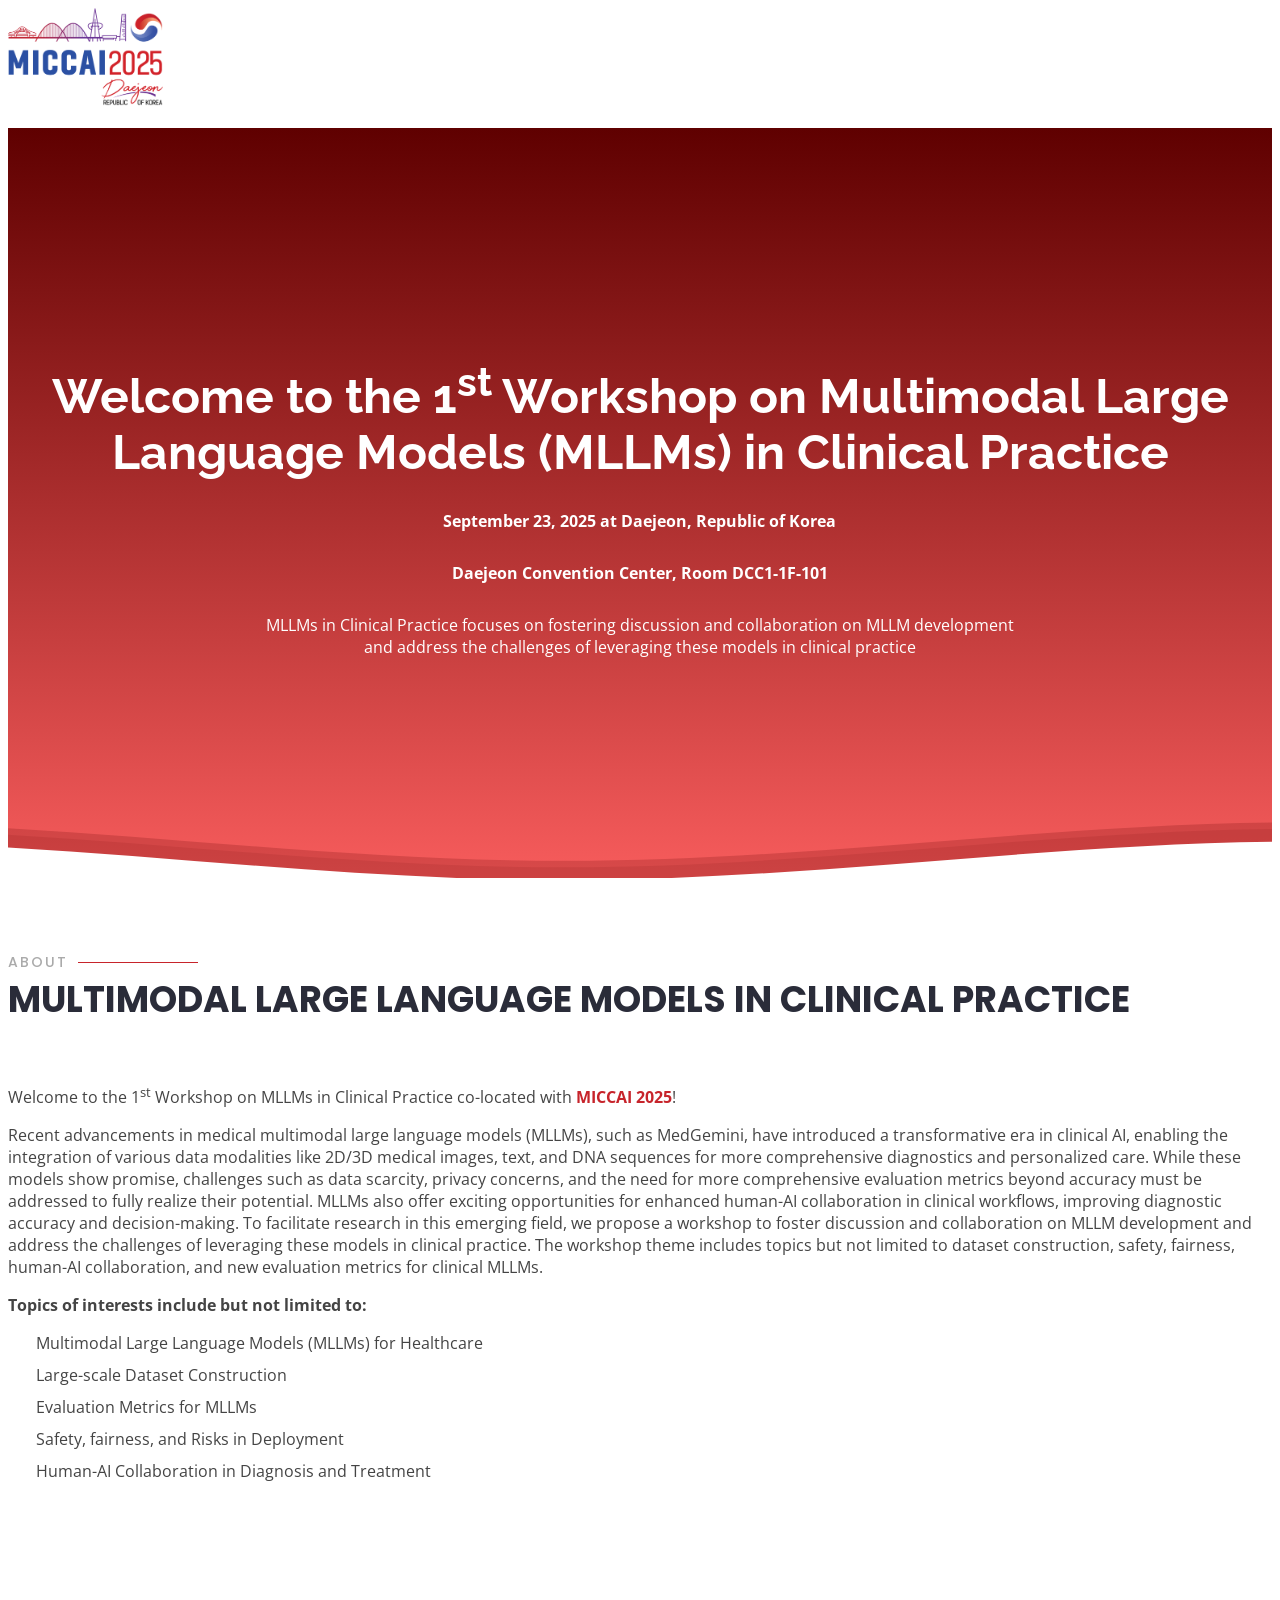
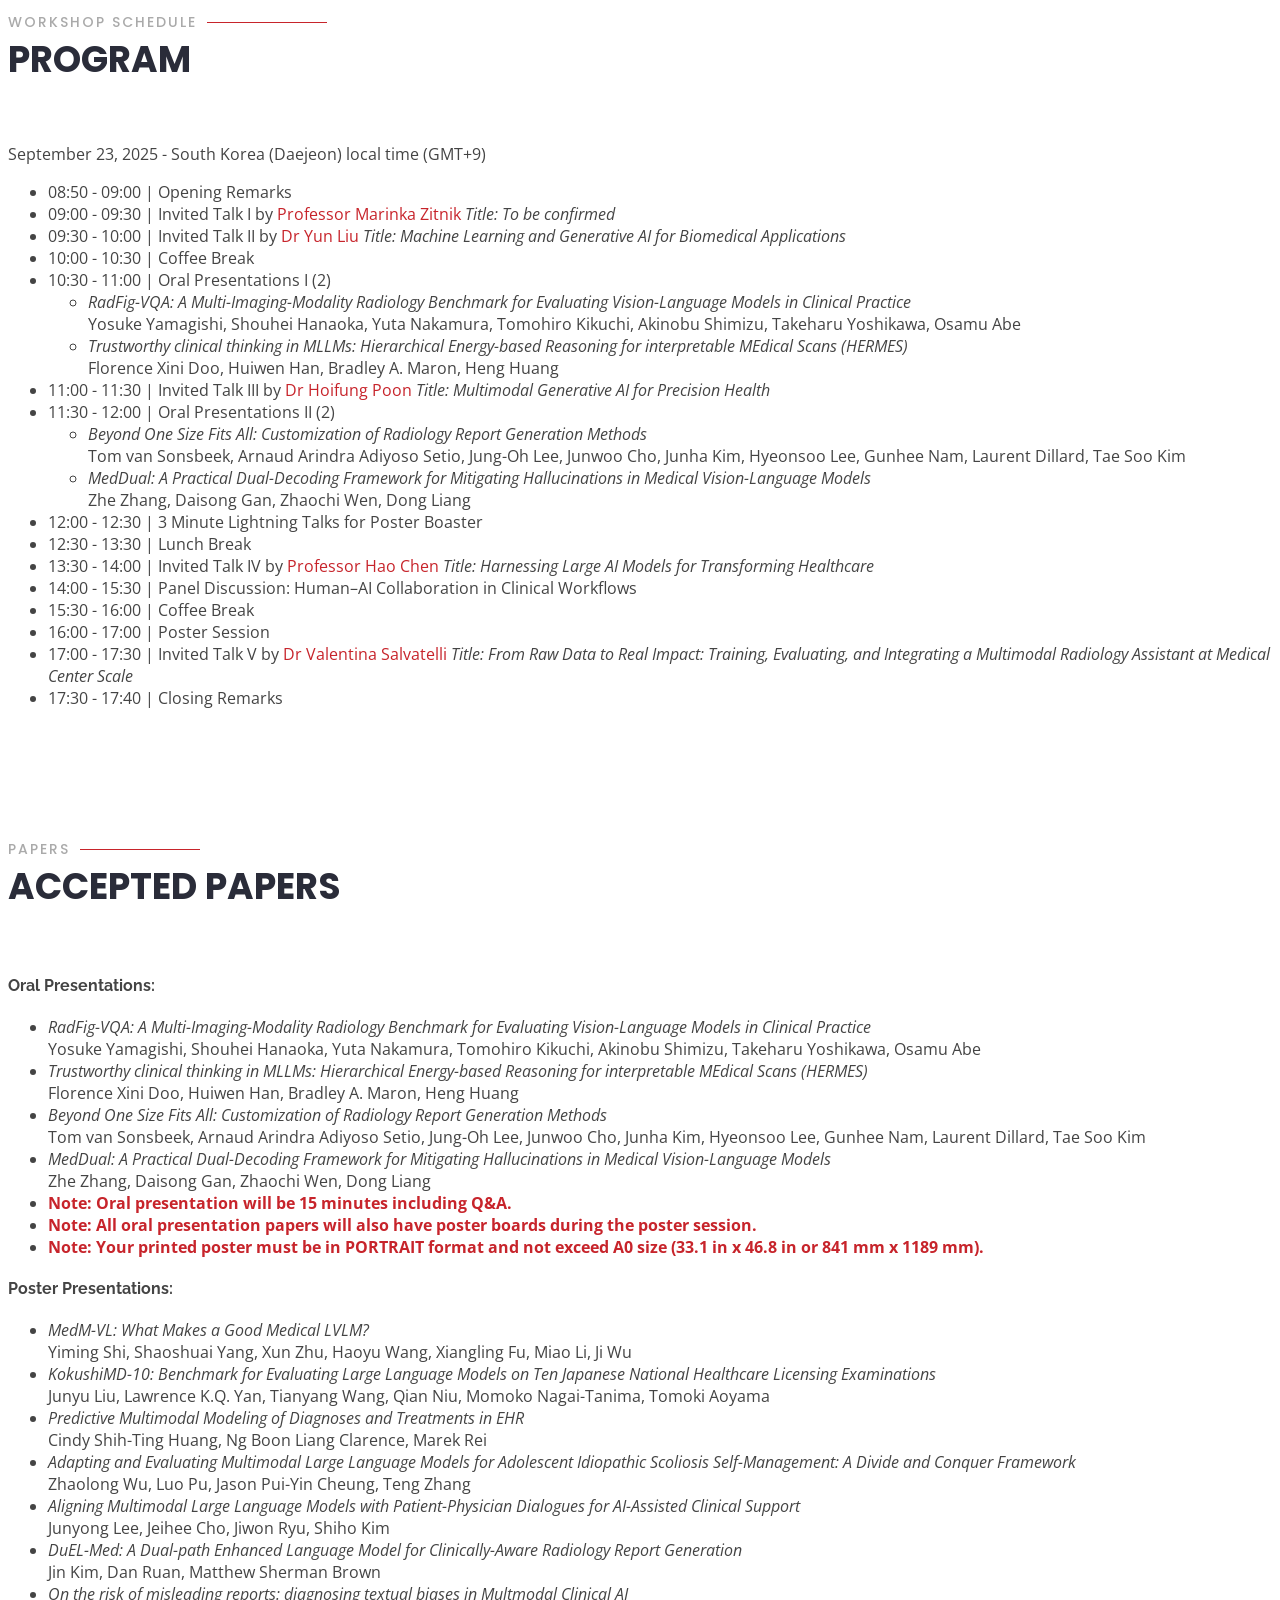
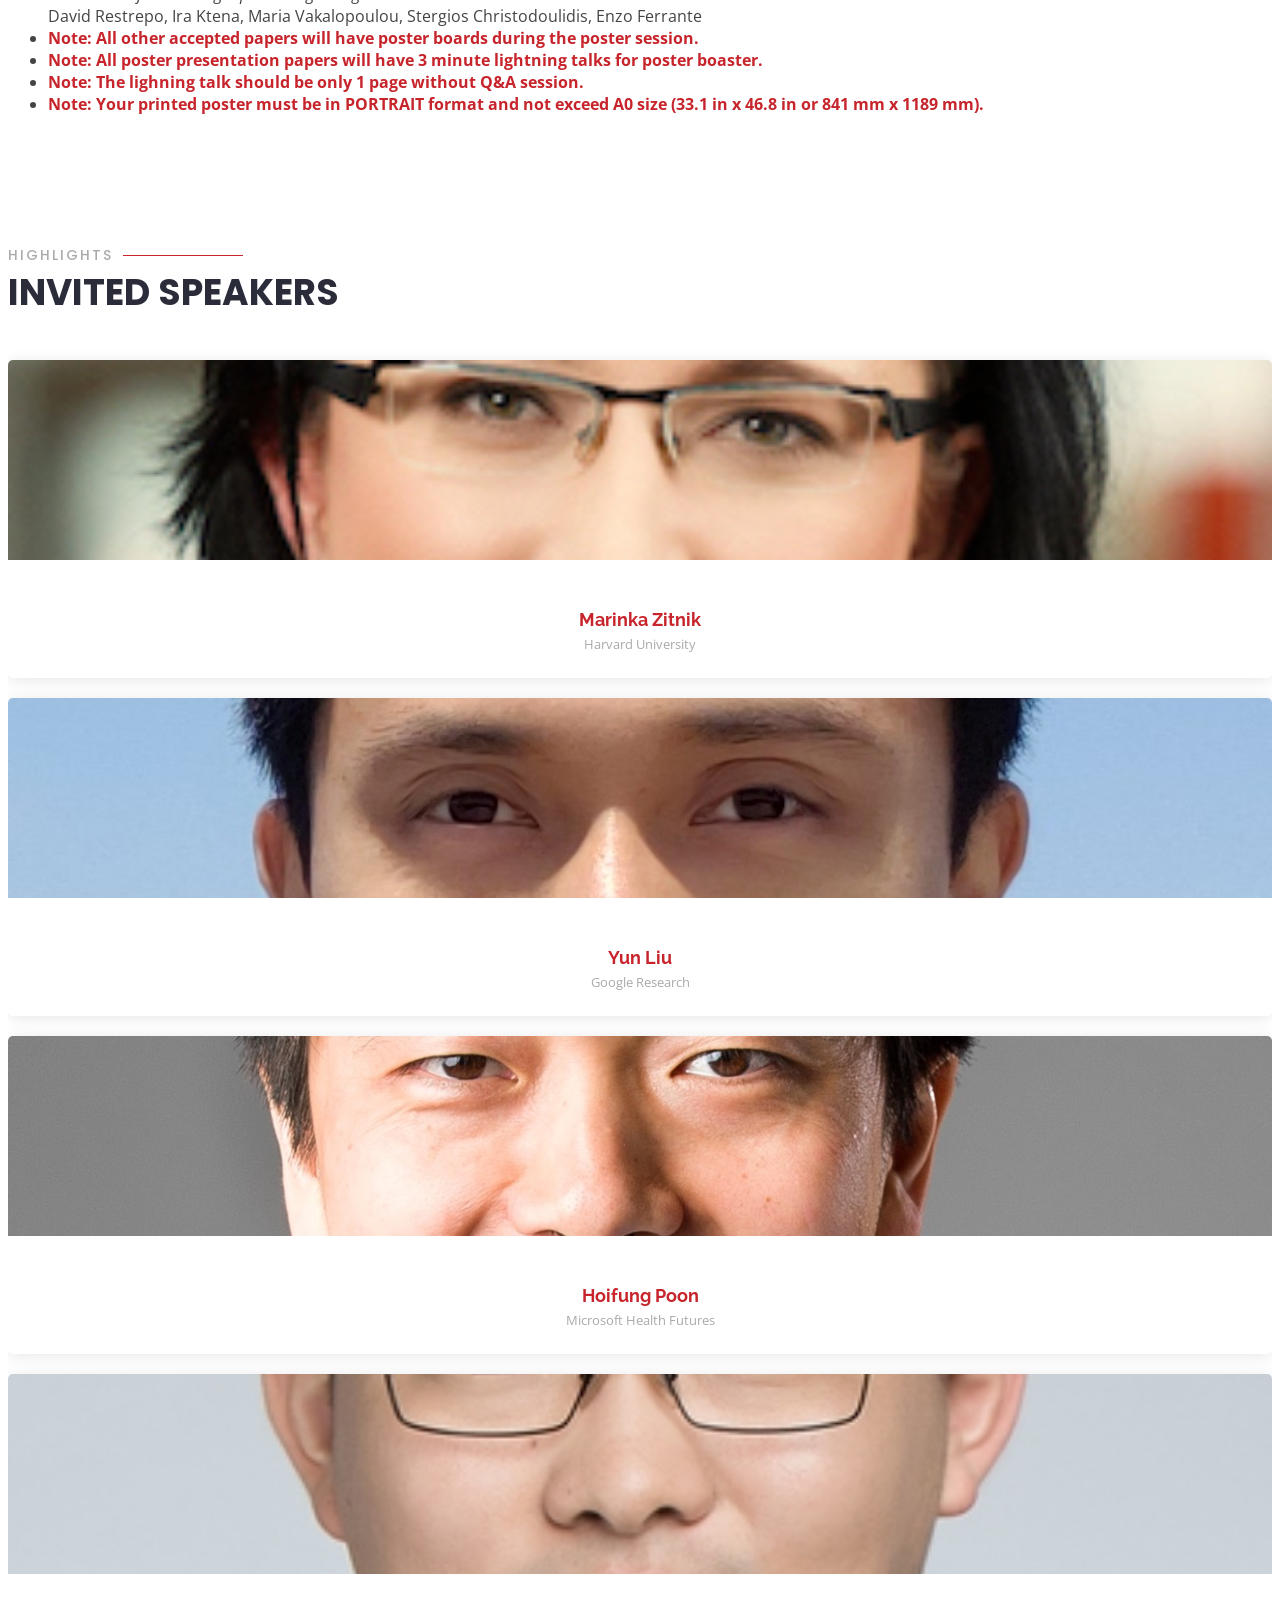
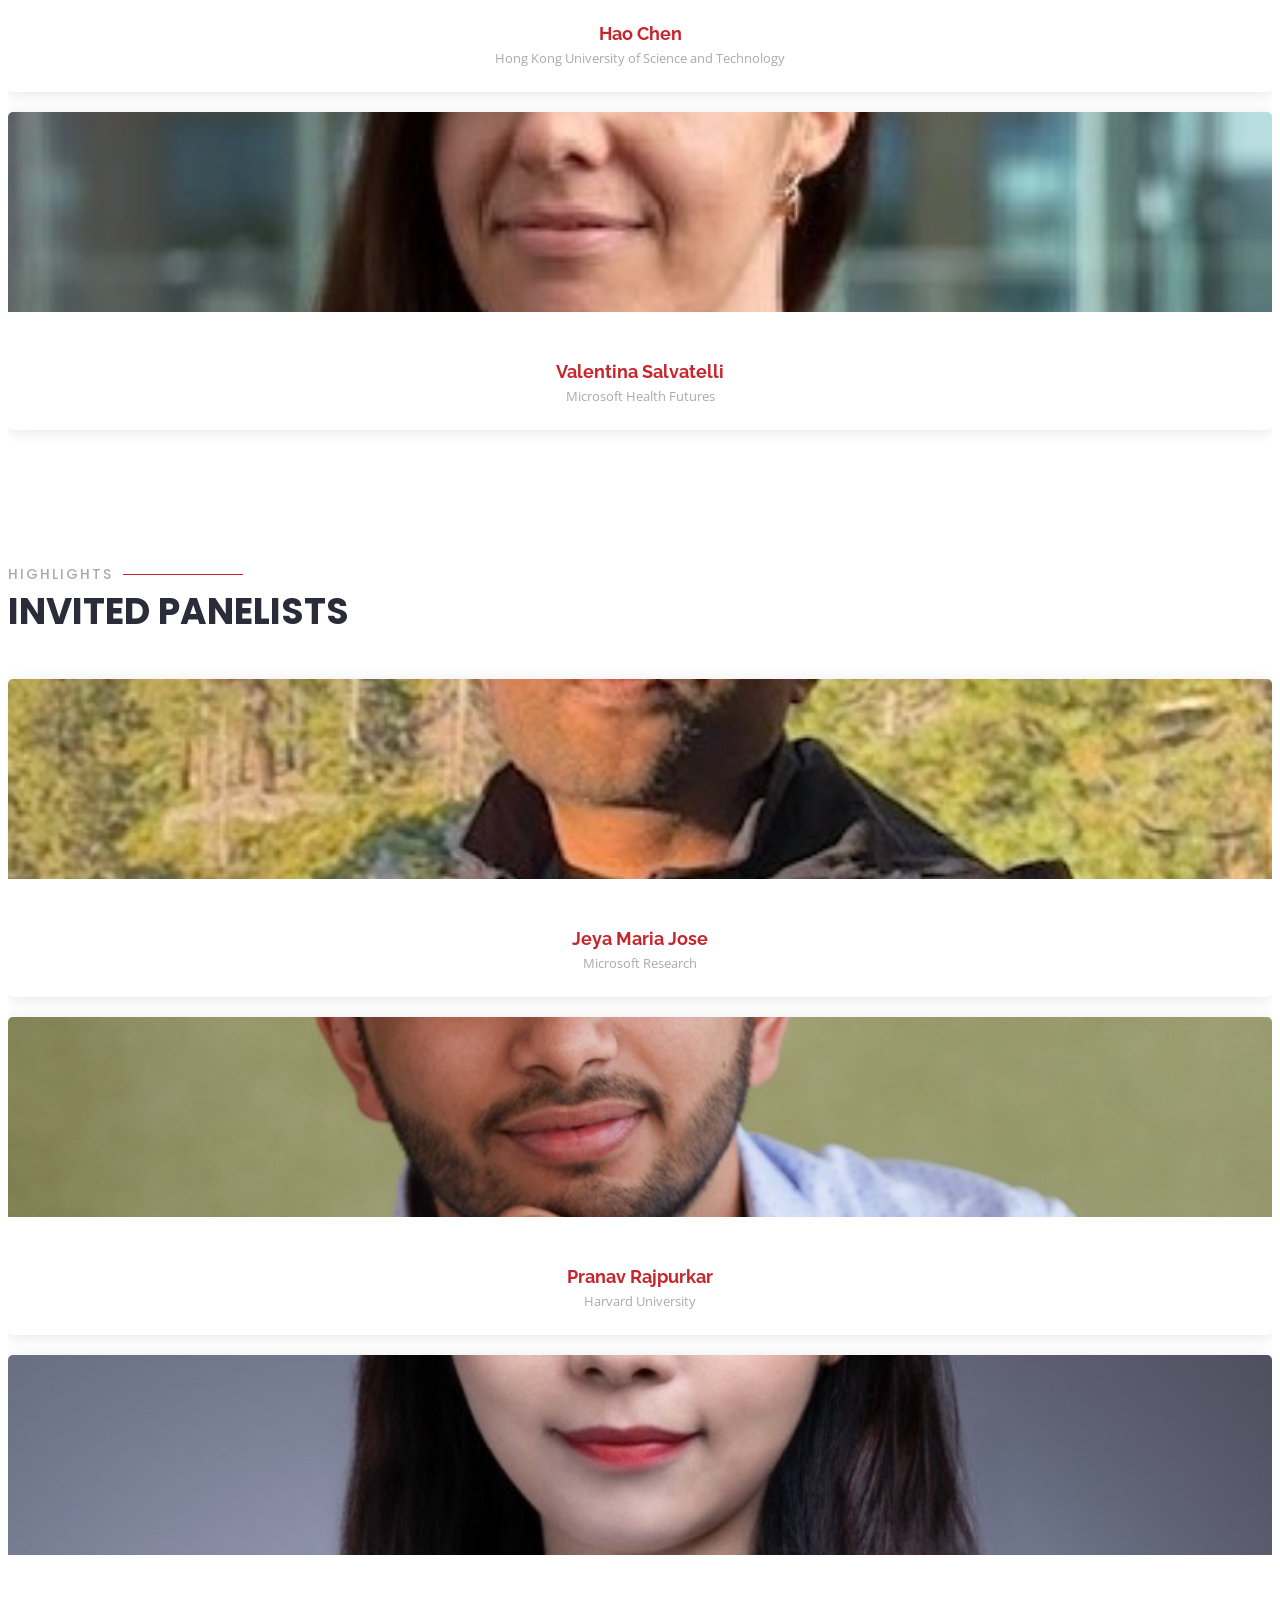
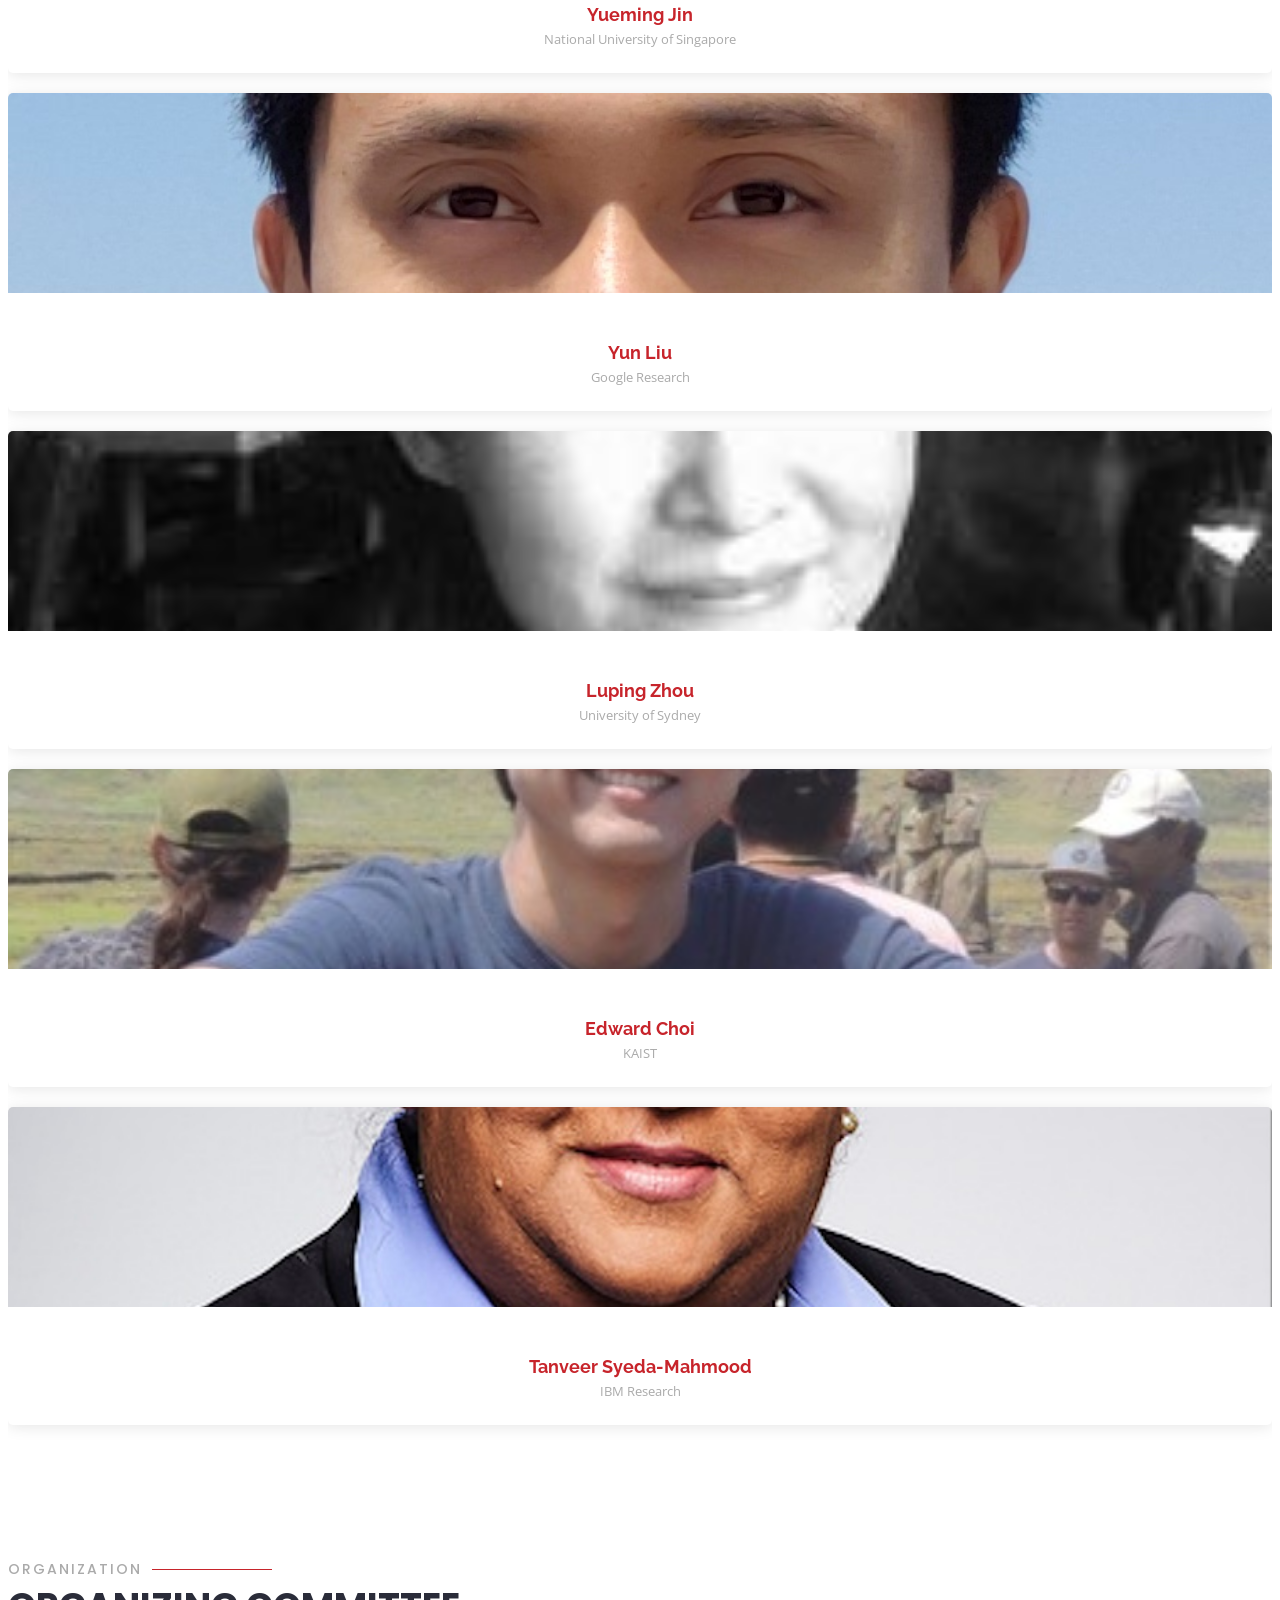
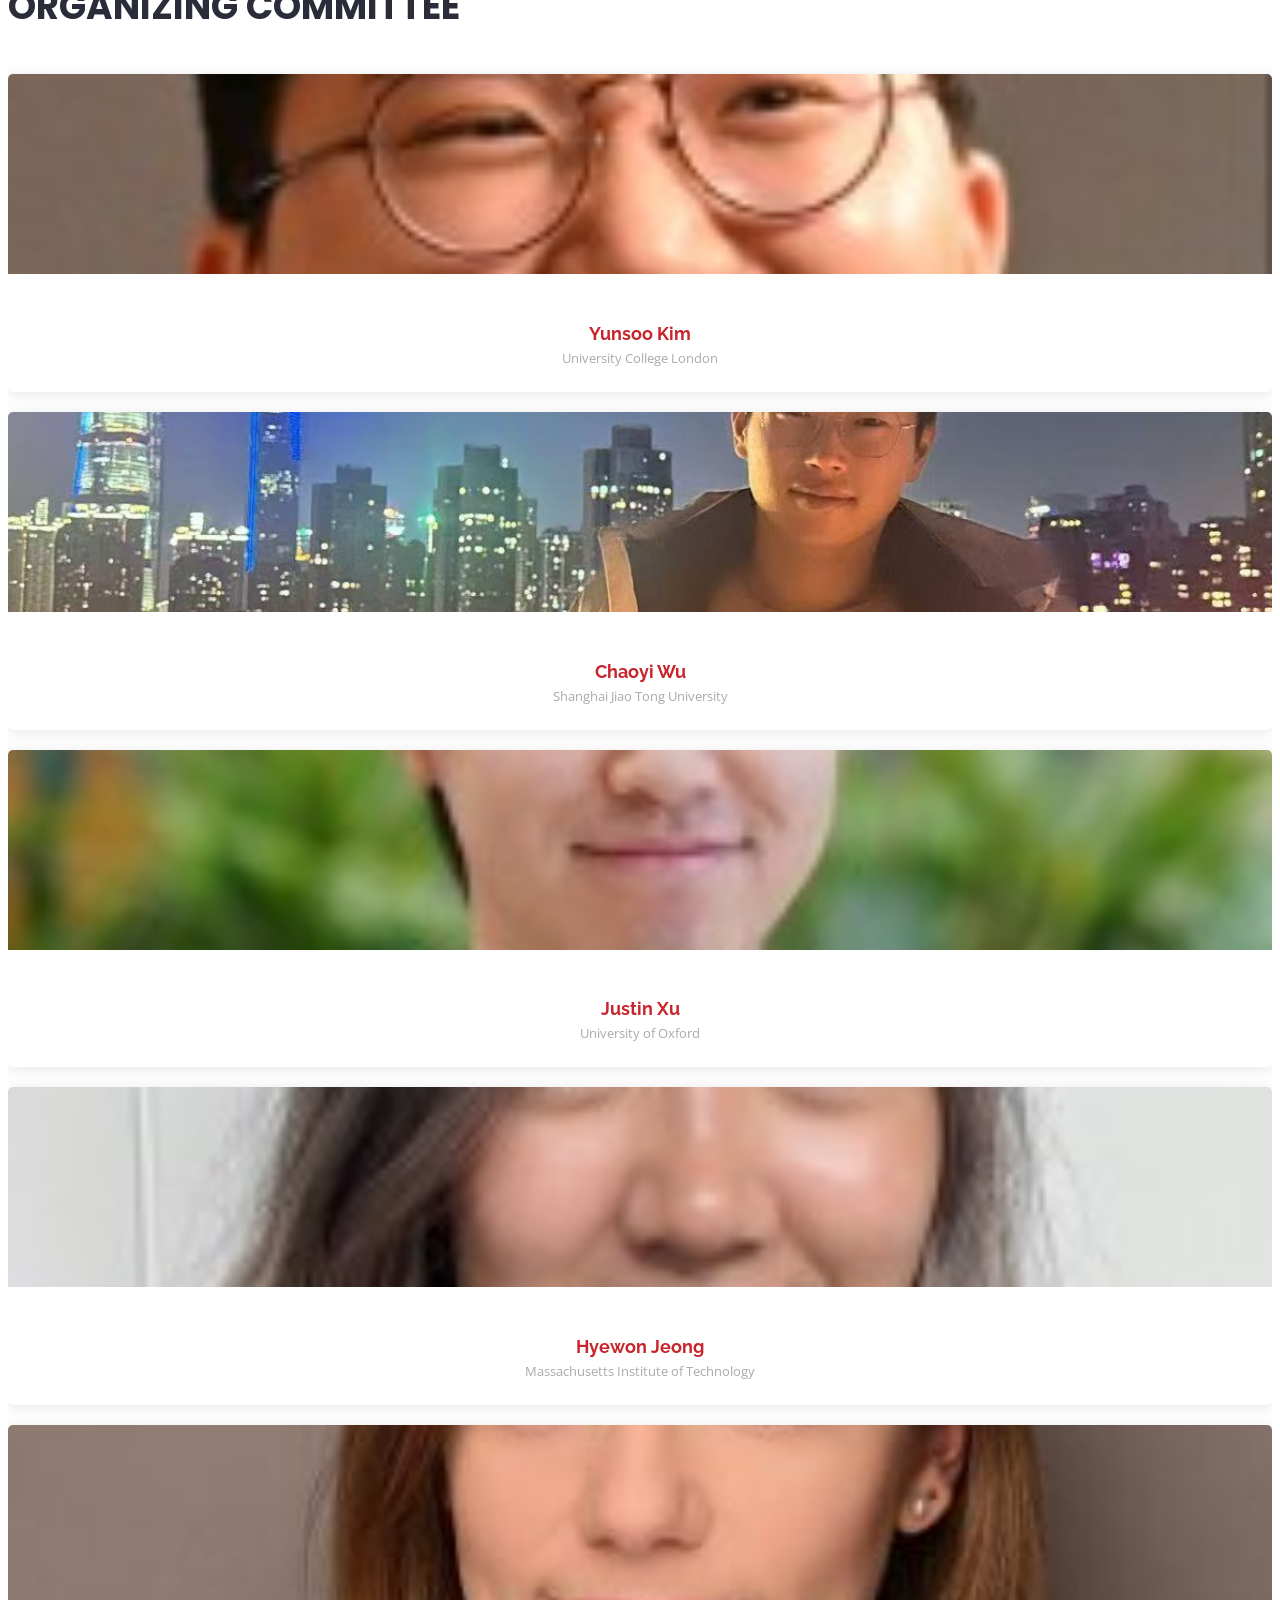
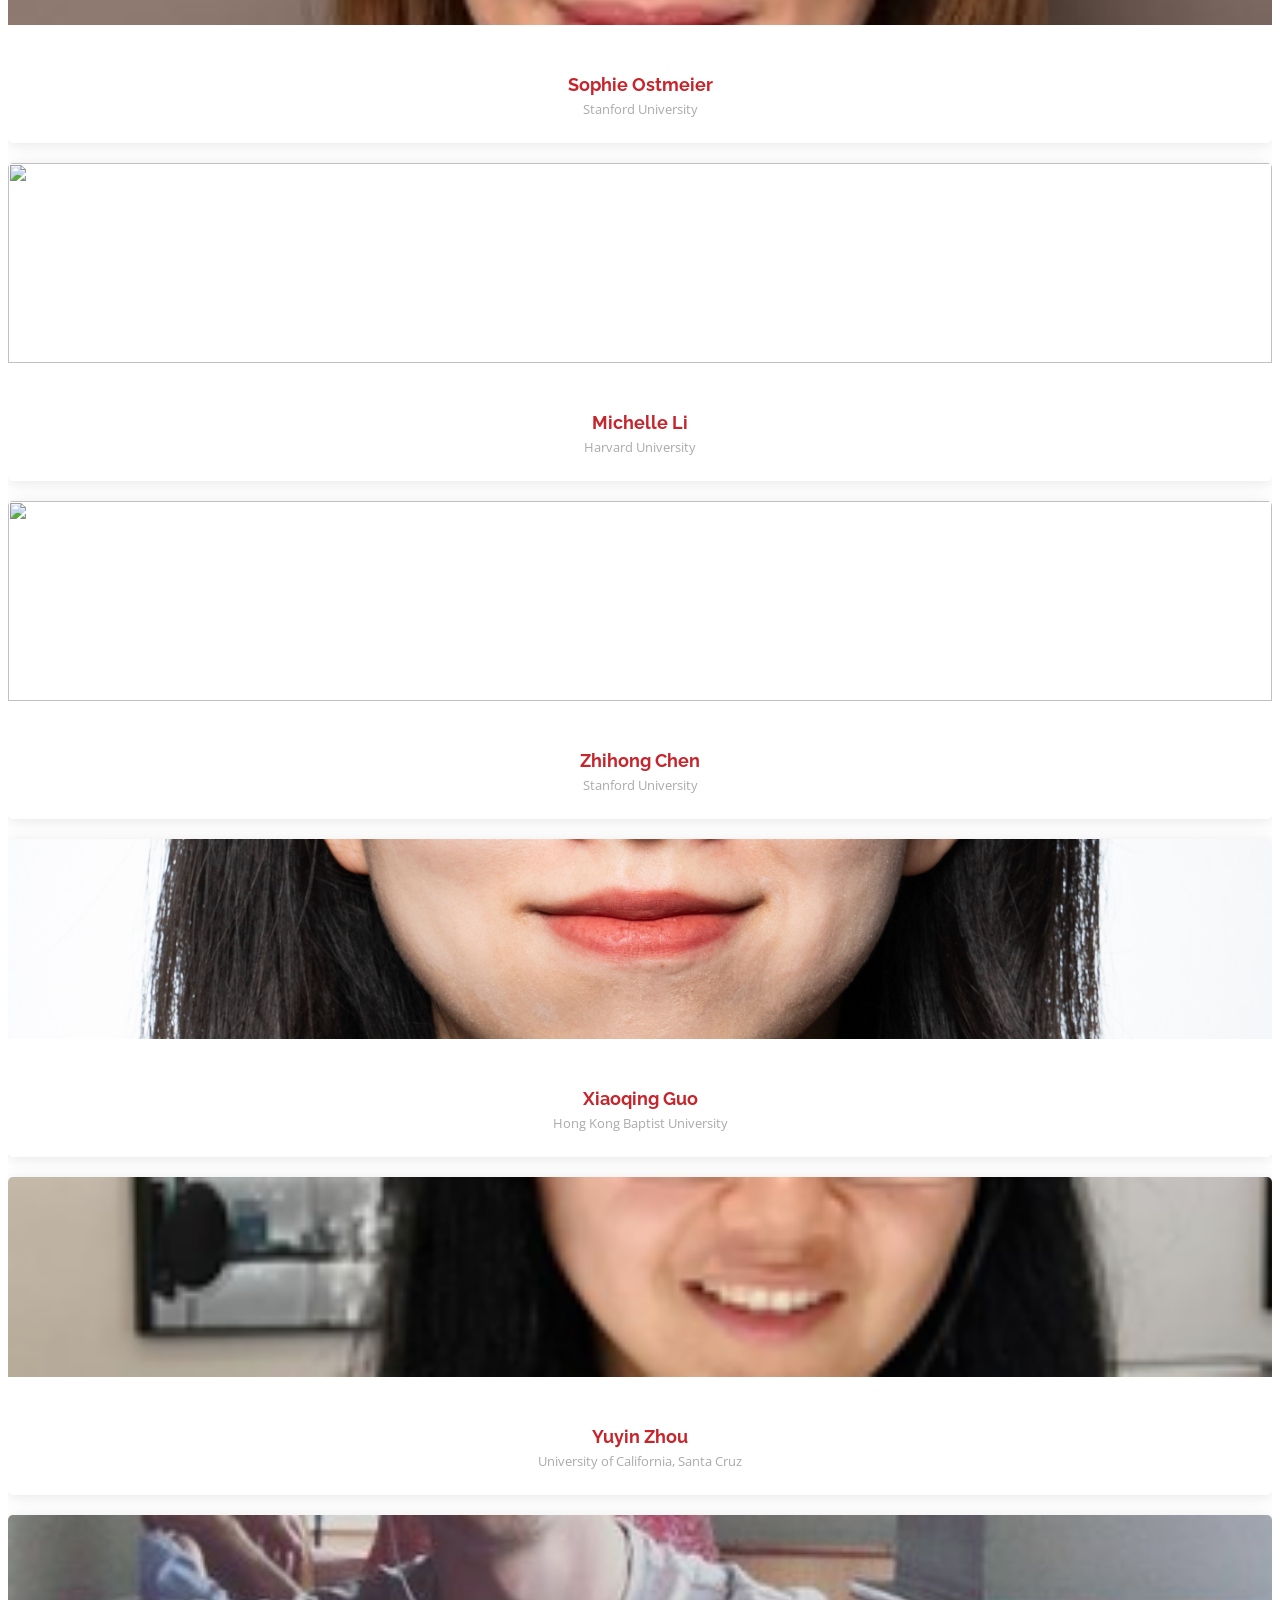
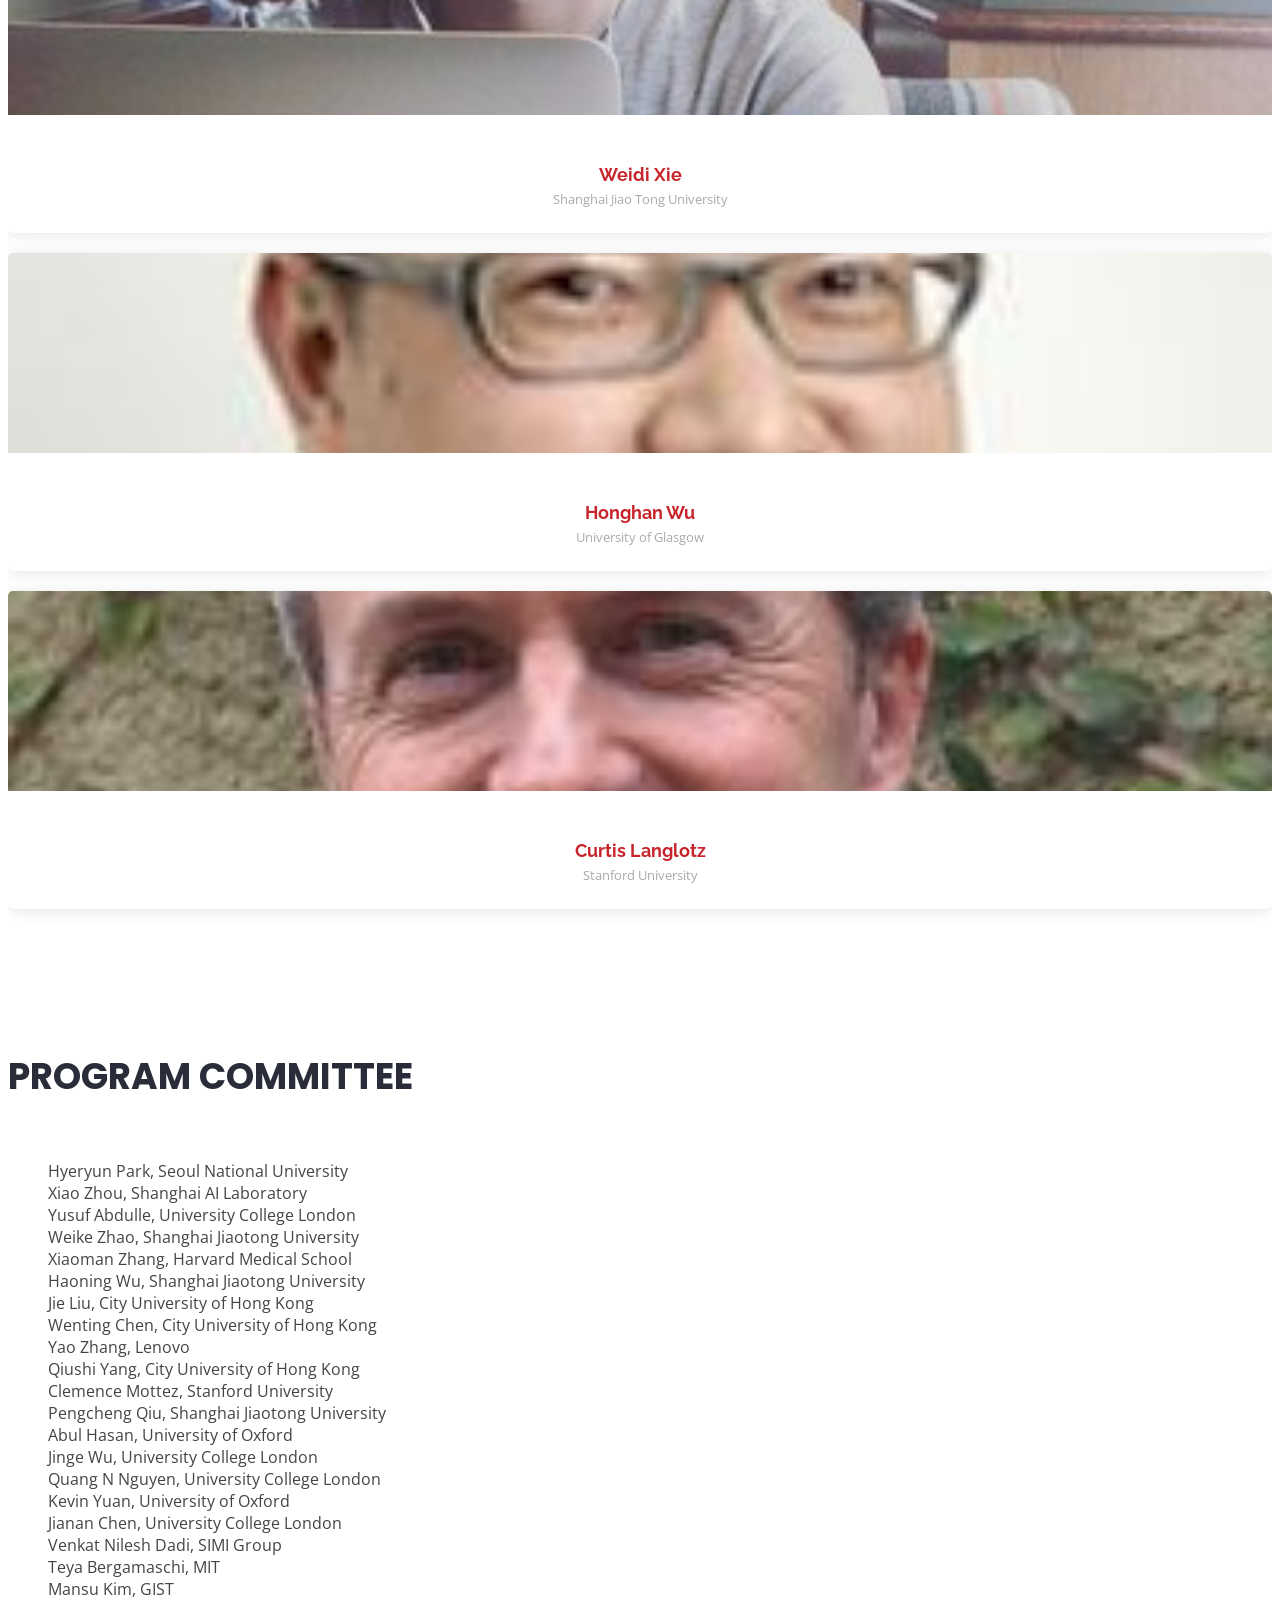
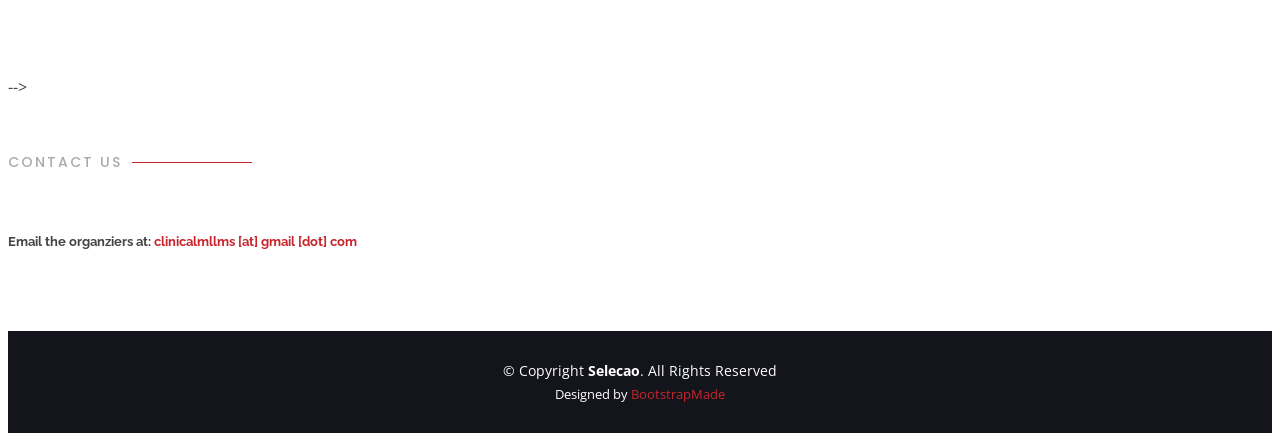
==== commit ddeb62ff: "Update index.html" ====
--- a/index.html
+++ b/index.html
@@ -301,10 +301,6 @@
 			</li>
 			<li>
 				<em>DuEL-Med: A Dual-path Enhanced Language Model for Clinically-Aware Radiology Report Generation</em> <br>
-				Zhaolong Wu, Luo Pu, Jason Pui-Yin Cheung, Teng Zhang
-			</li>
-			<li>
-				<em>Adapting and Evaluating Multimodal Large Language Models for Adolescent Idiopathic Scoliosis Self-Management: A Divide and Conquer Framework</em> <br>
 				Jin Kim, Dan Ruan, Matthew Sherman Brown
 			</li>
 			<li>
@@ -835,3 +831,4 @@
 
 
 
+
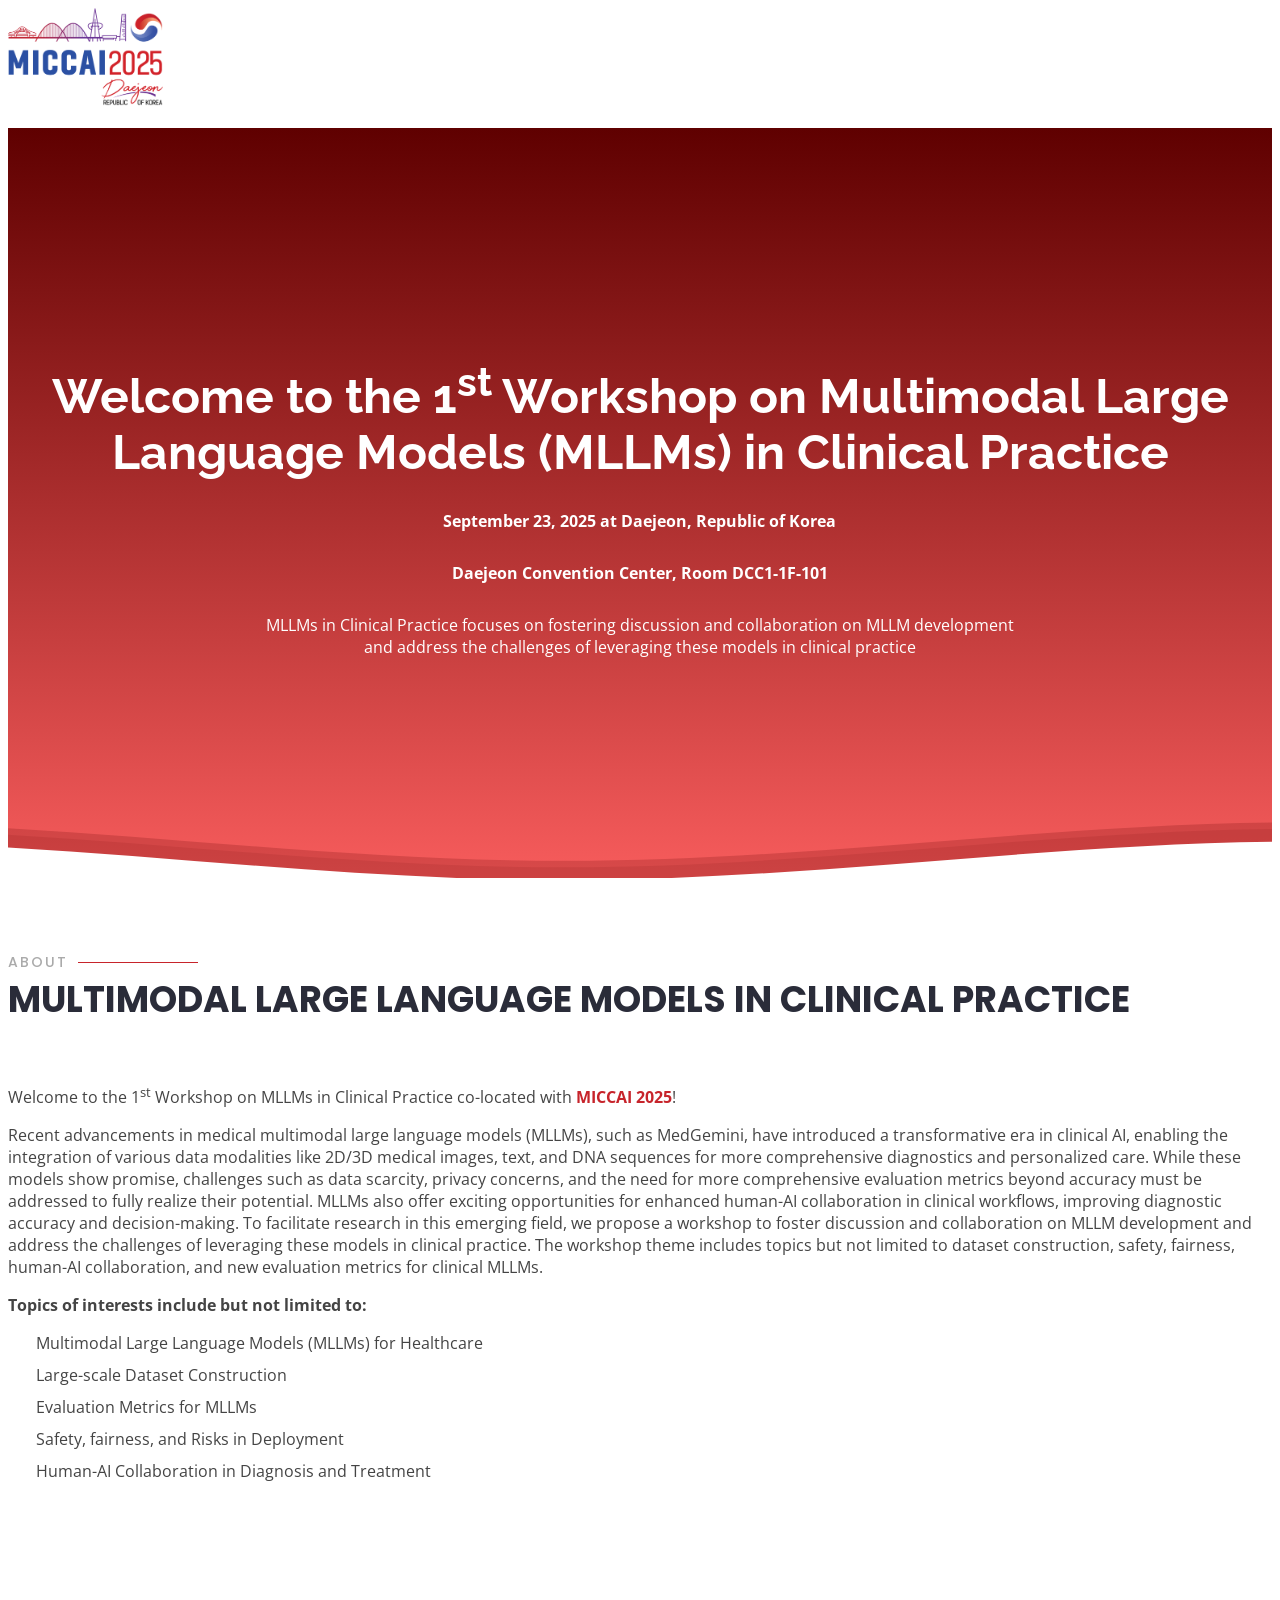
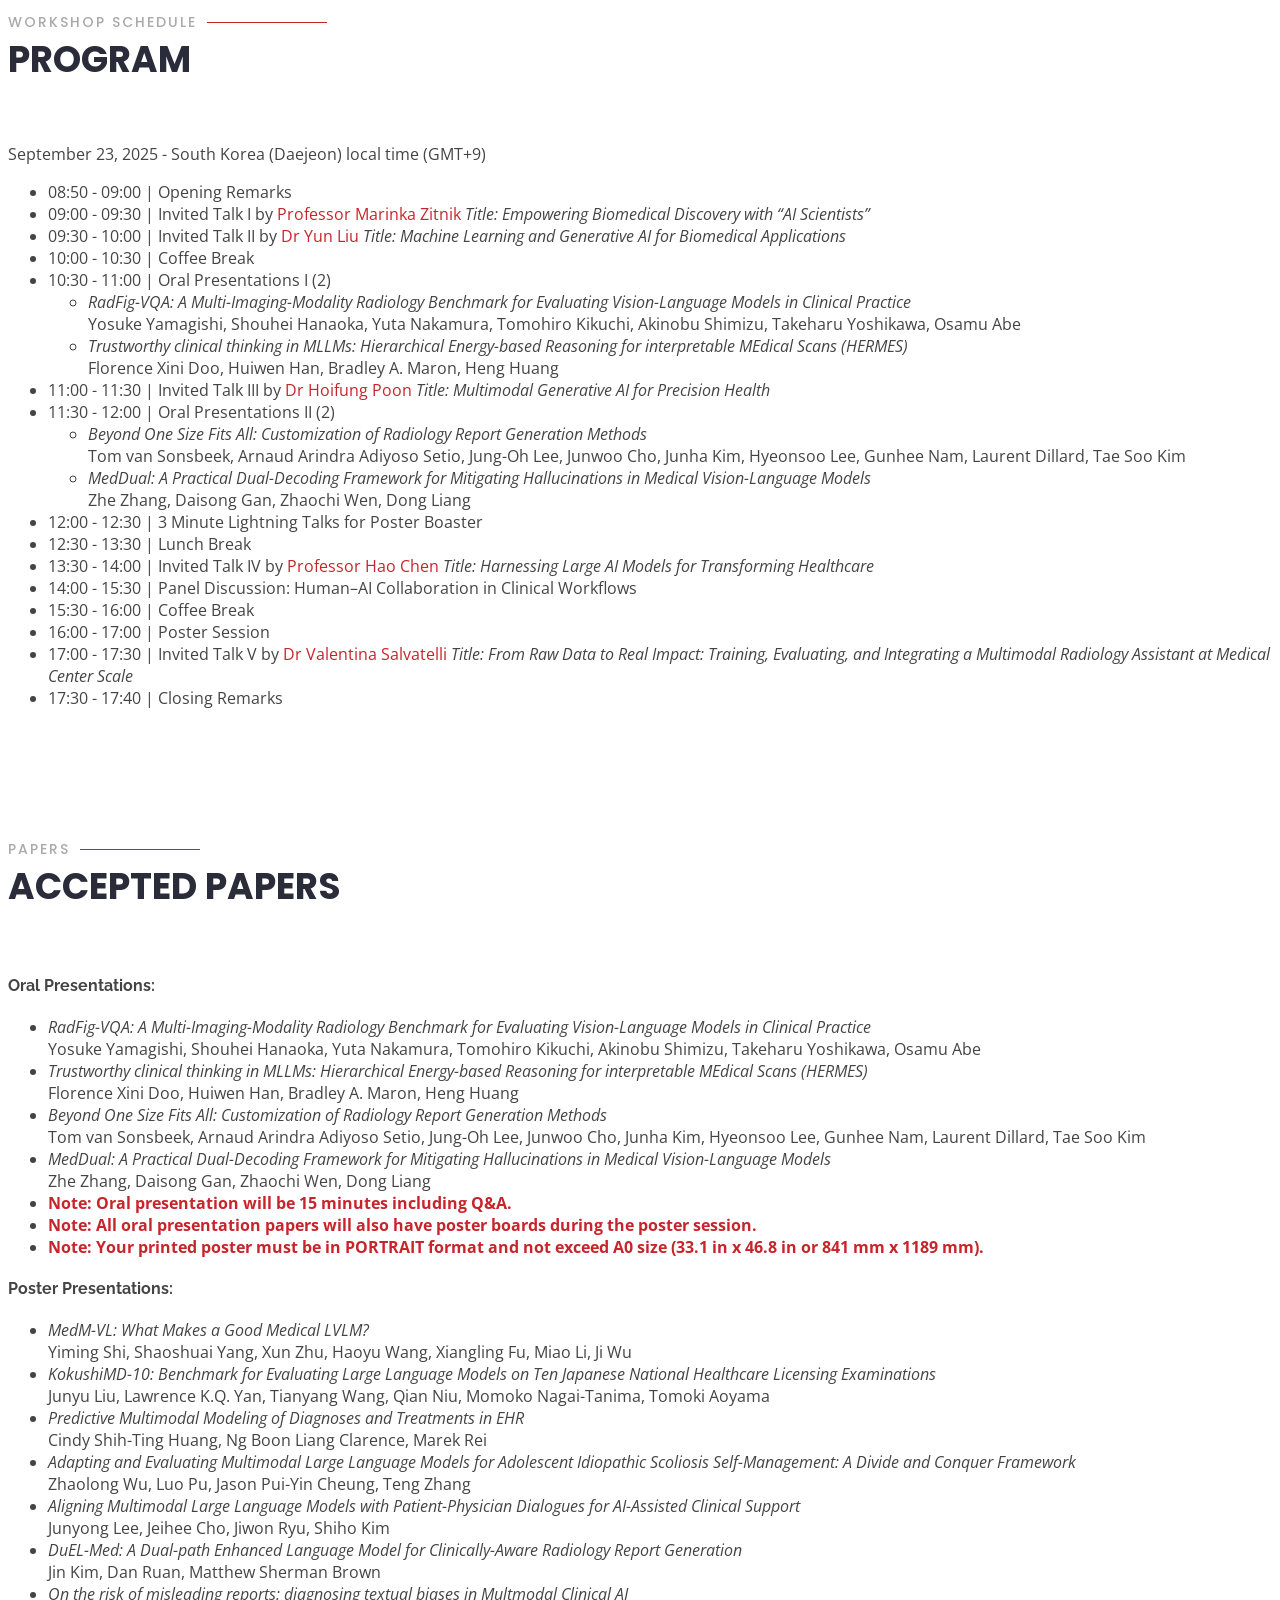
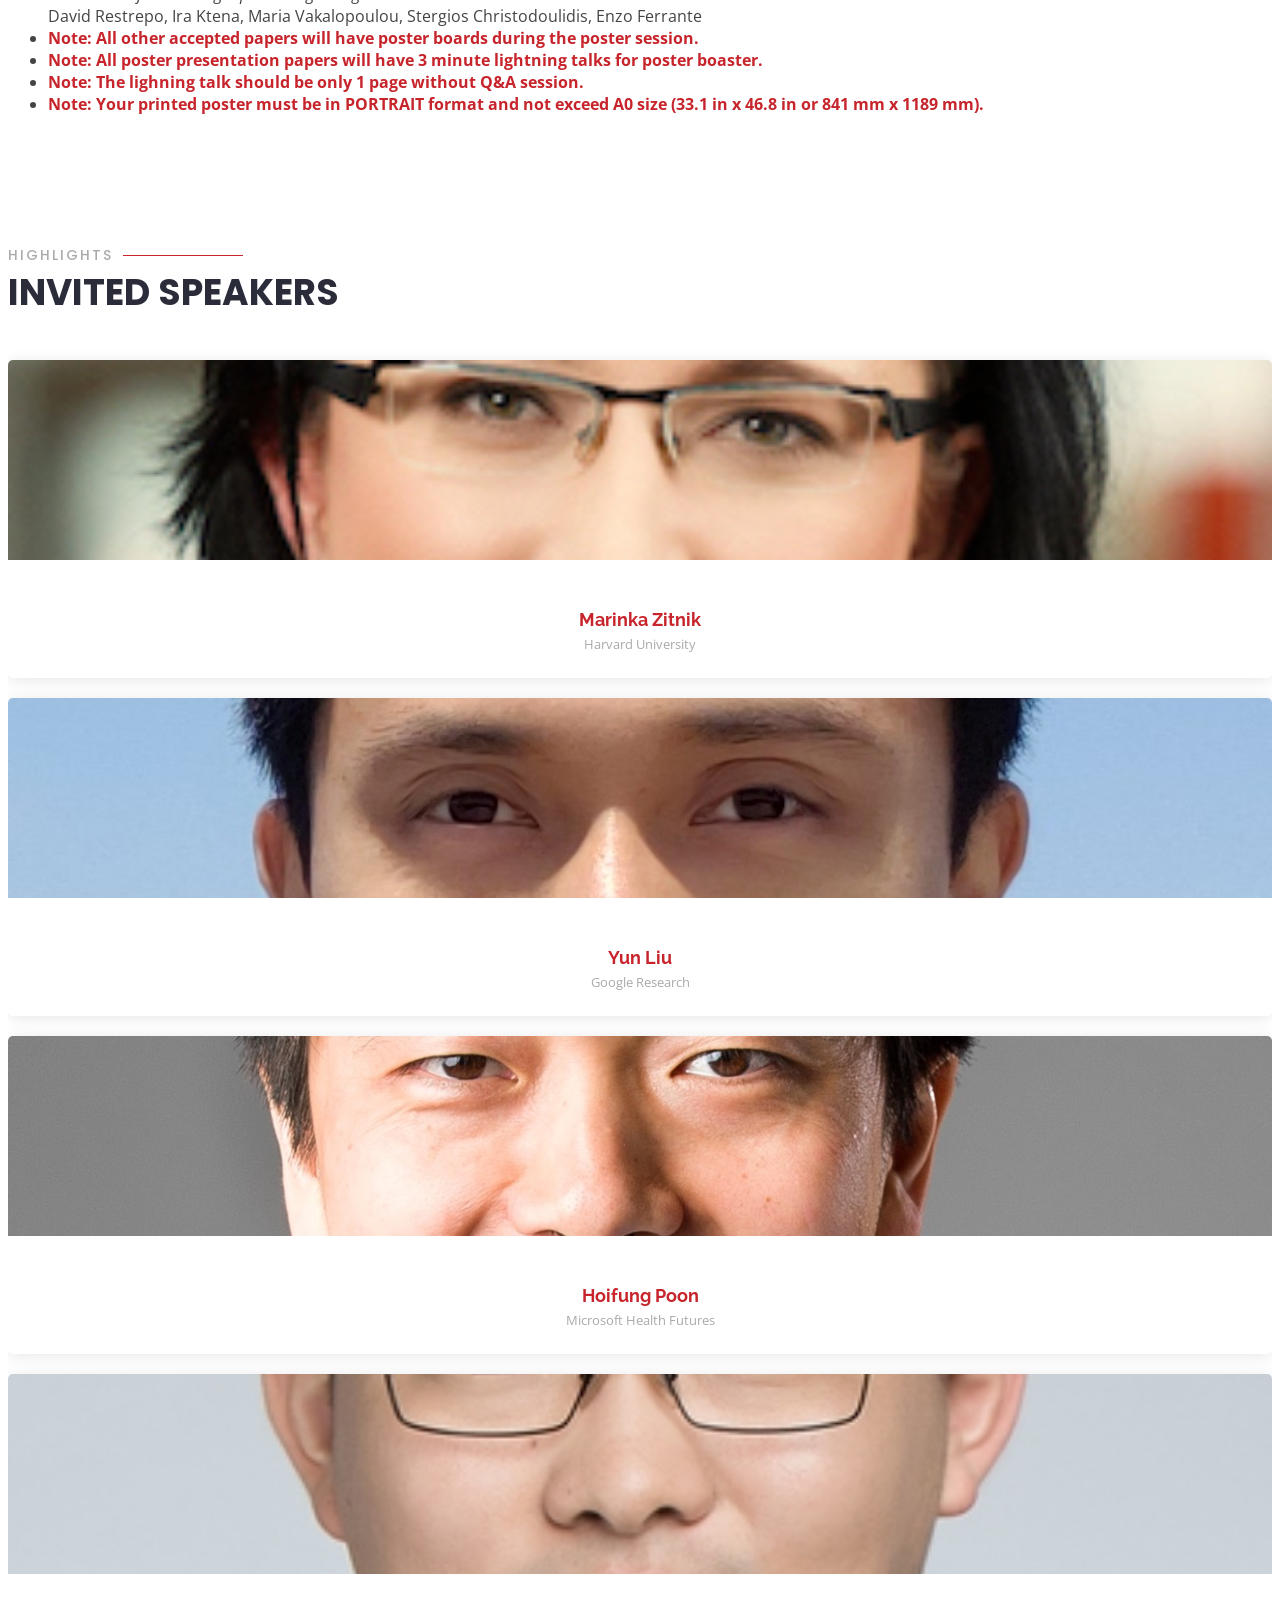
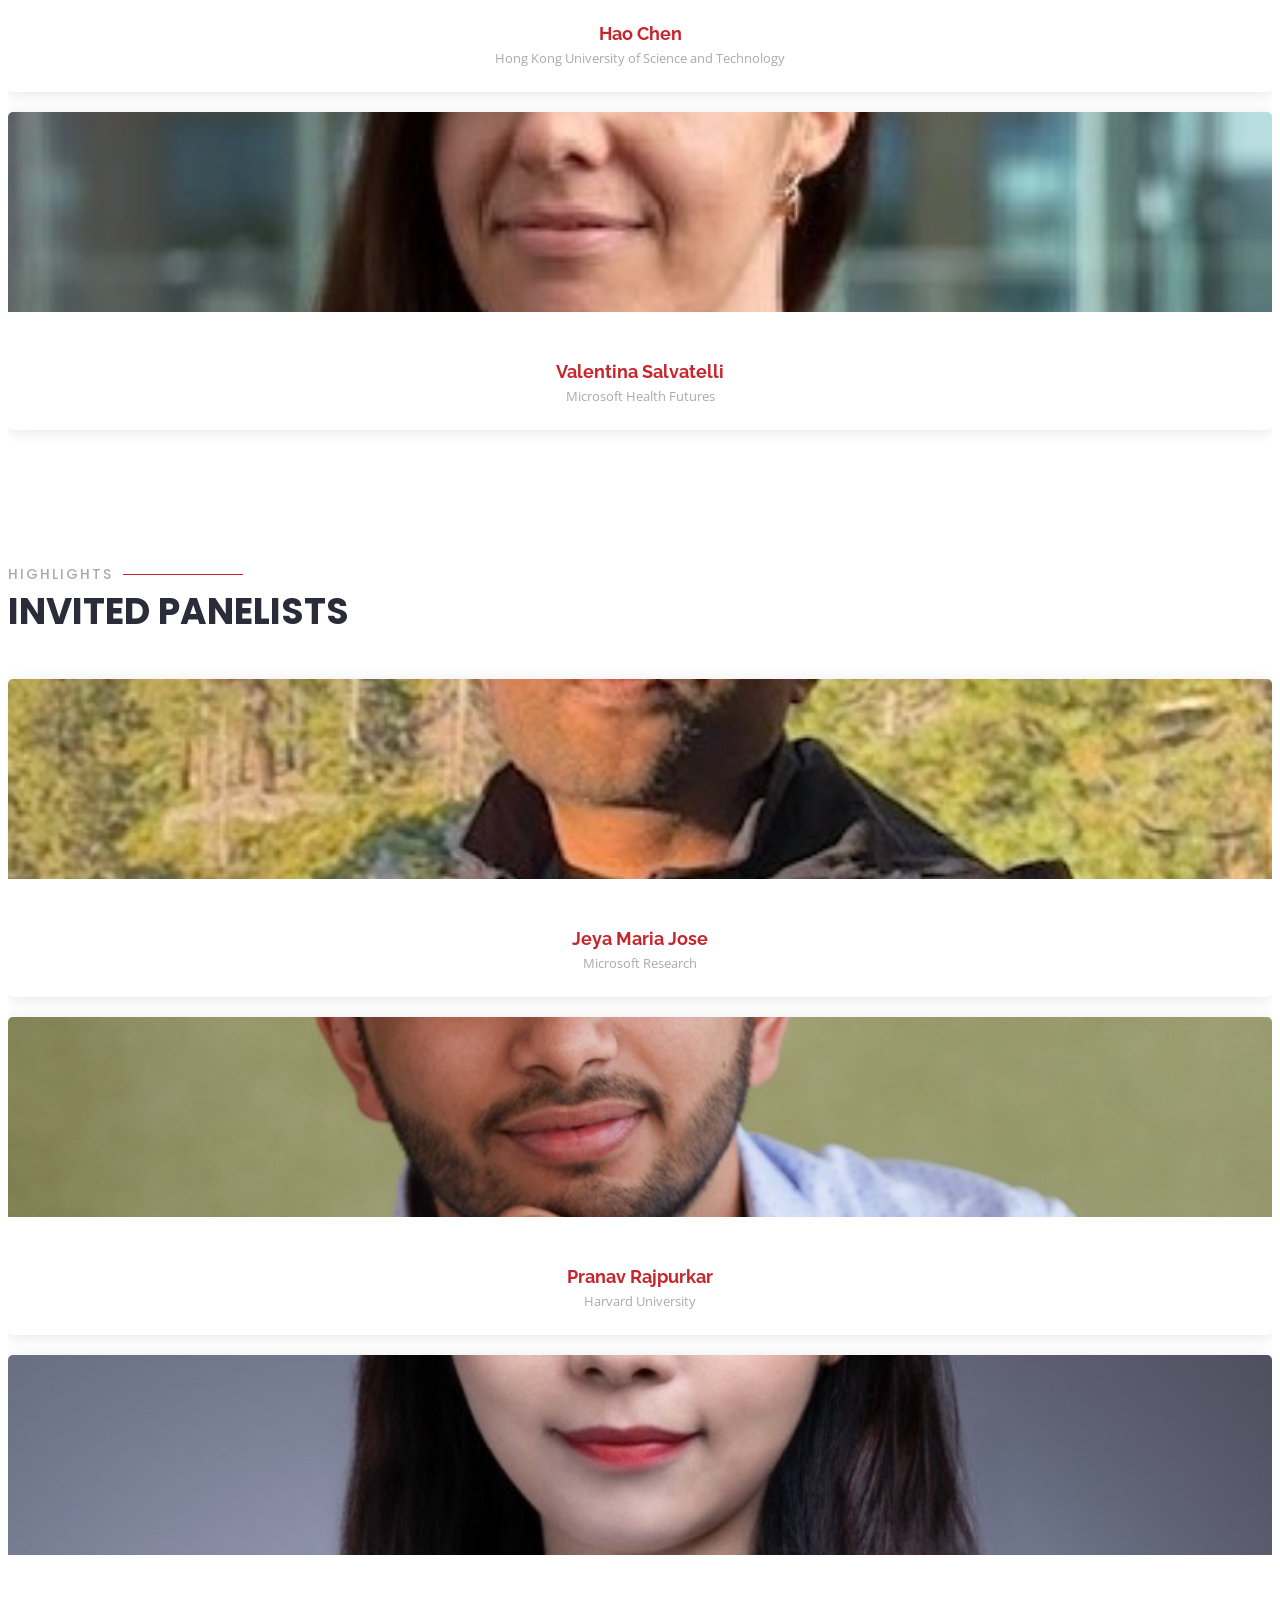
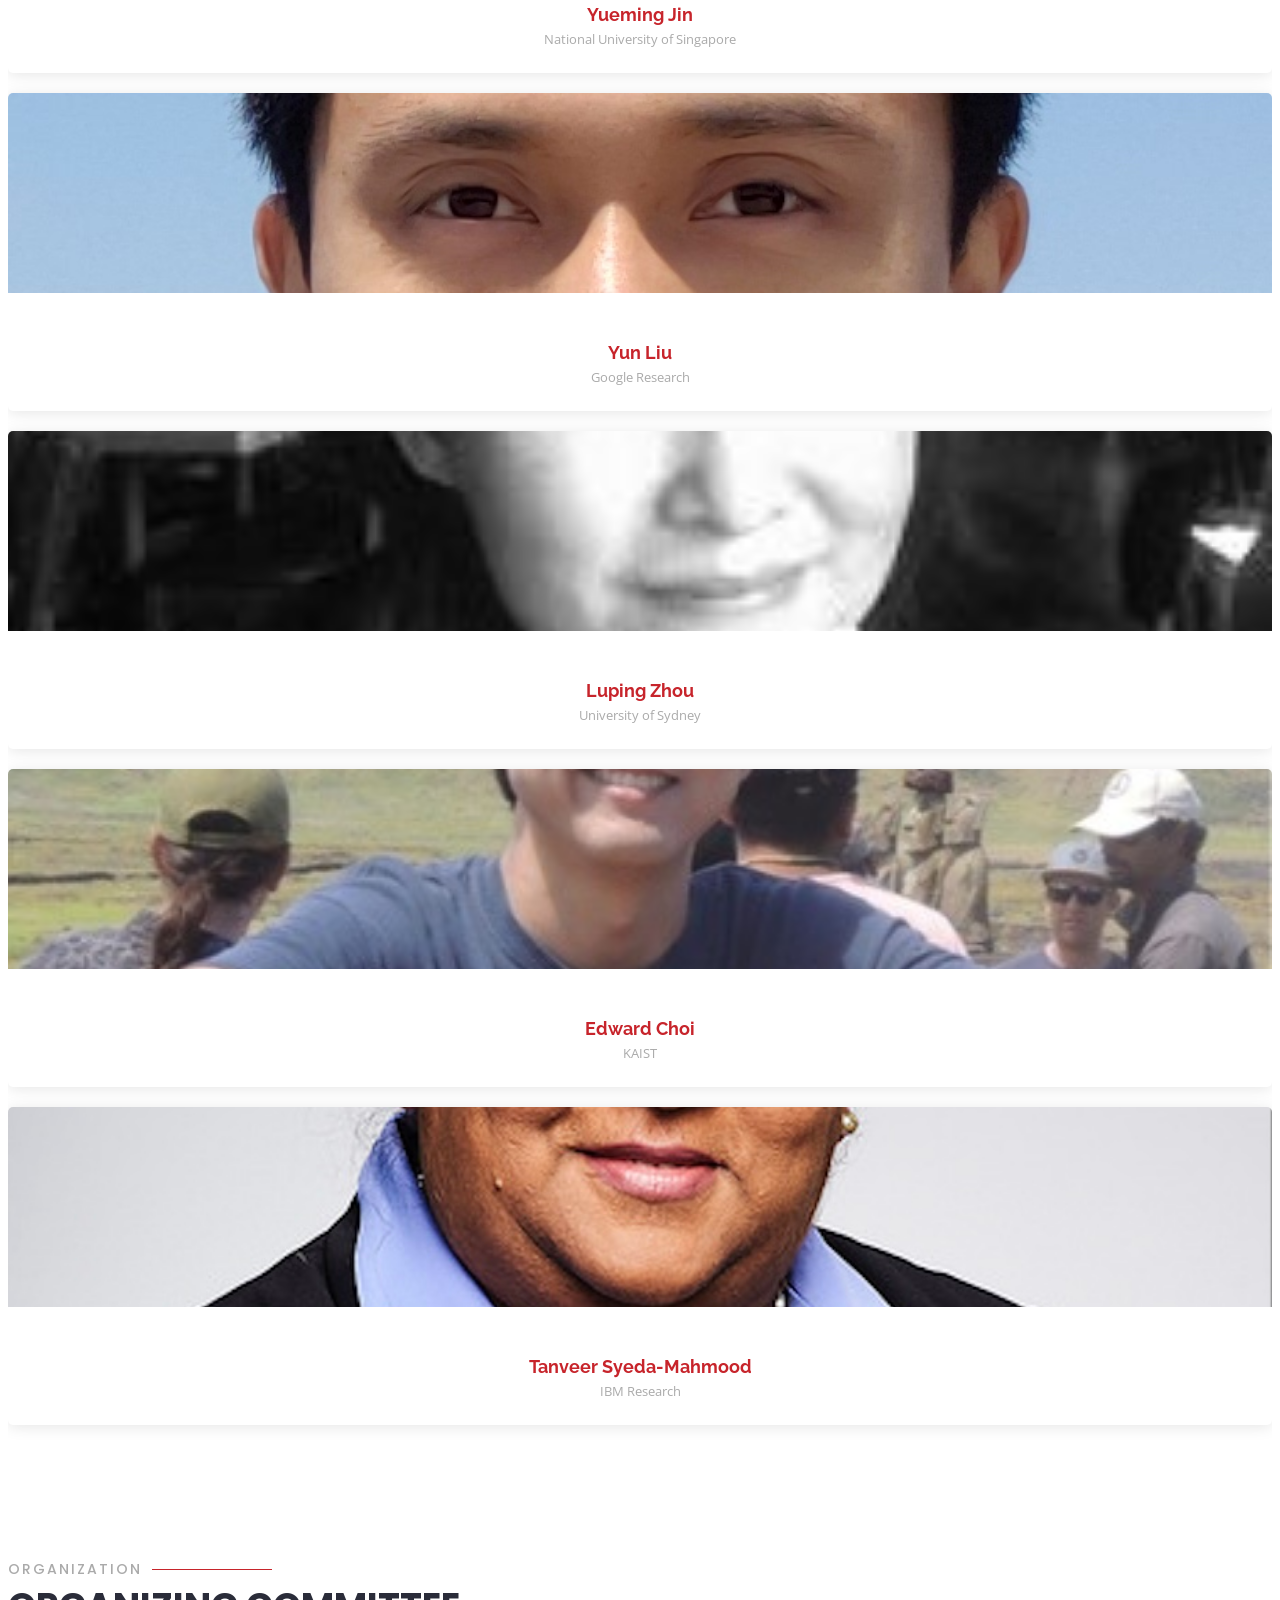
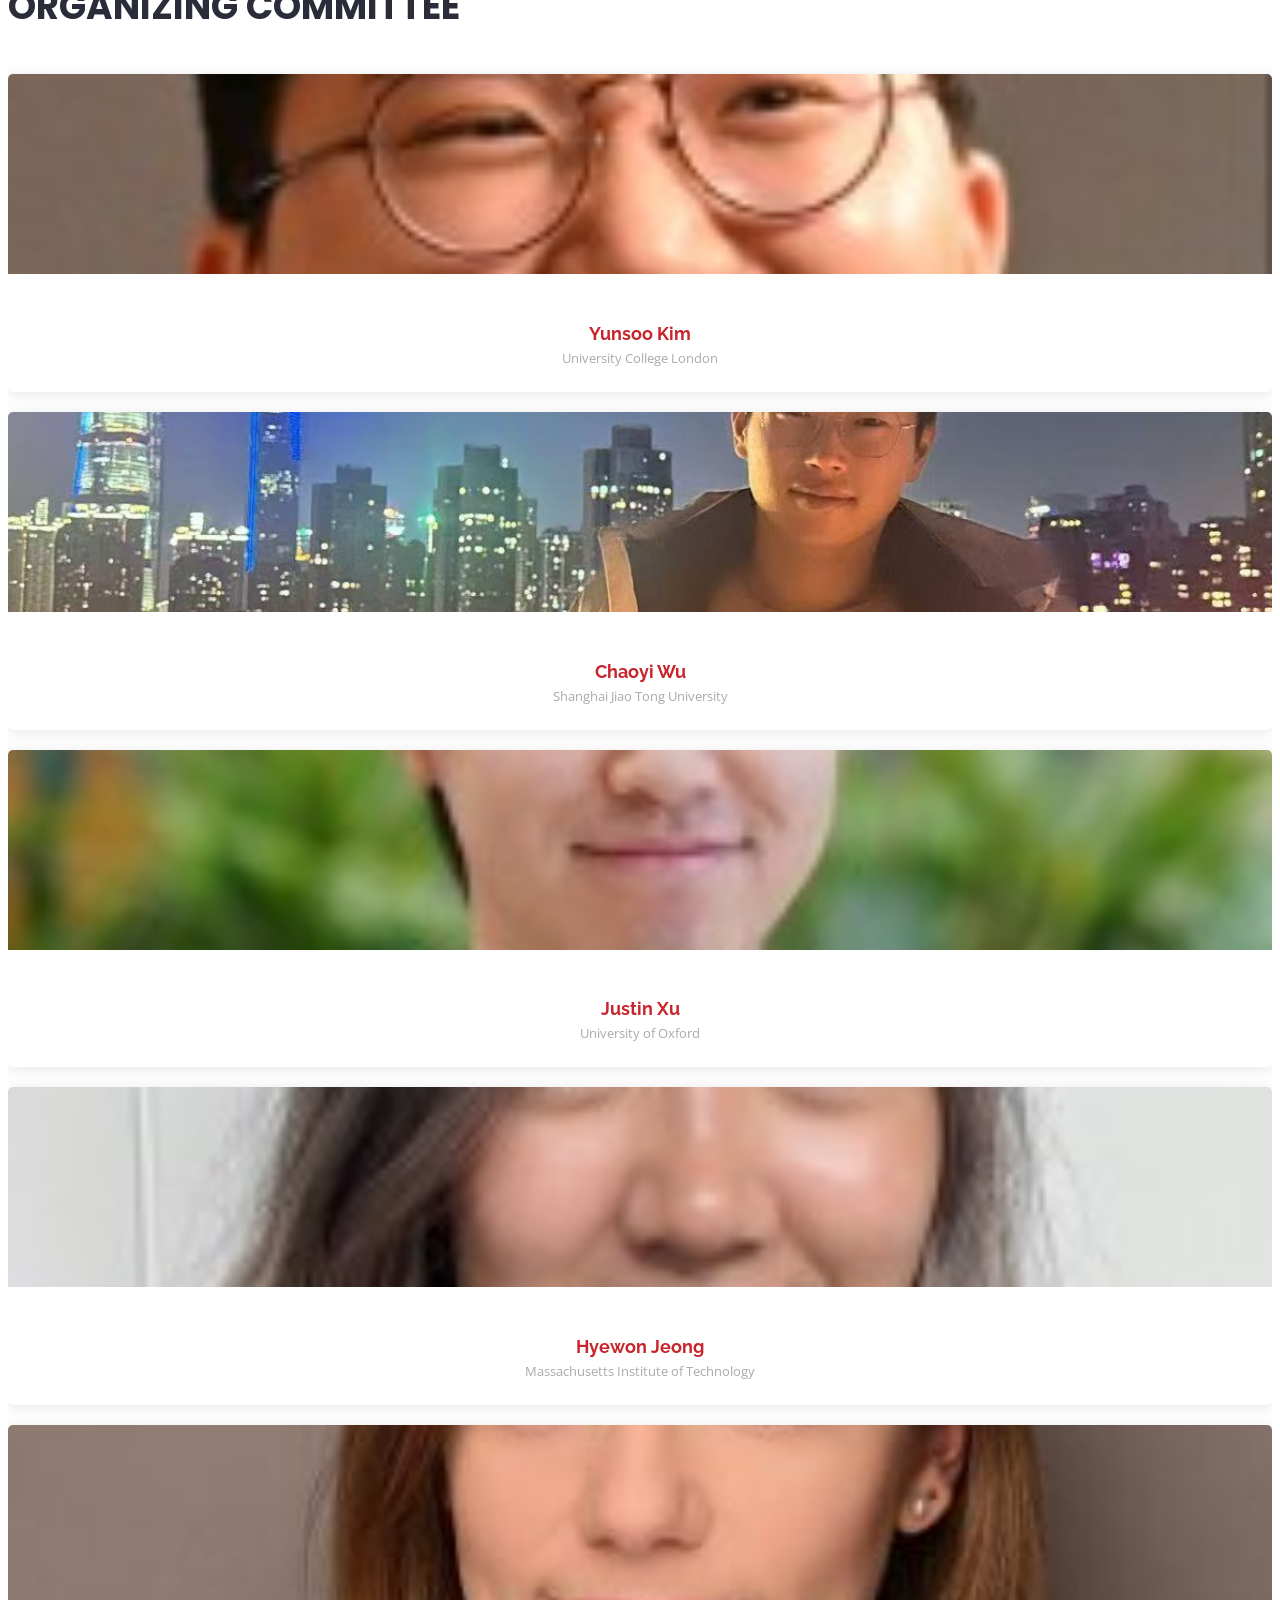
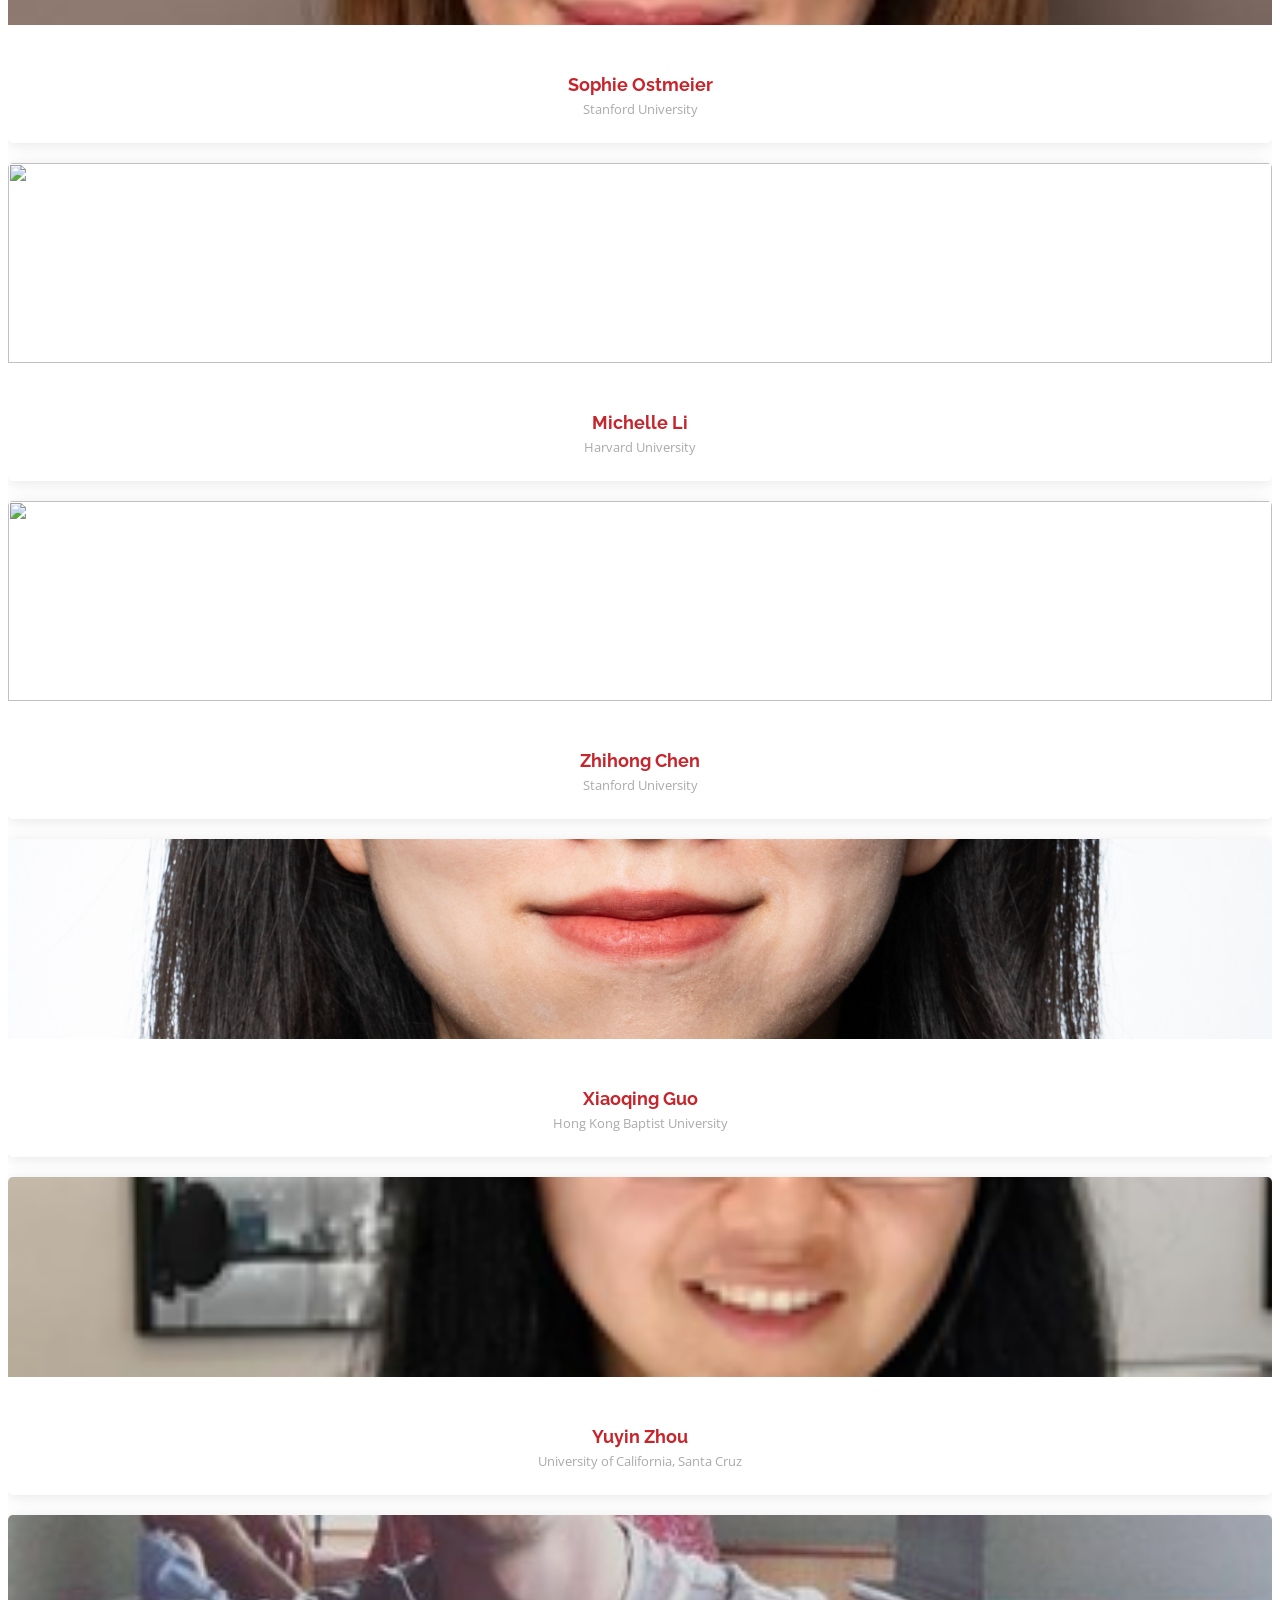
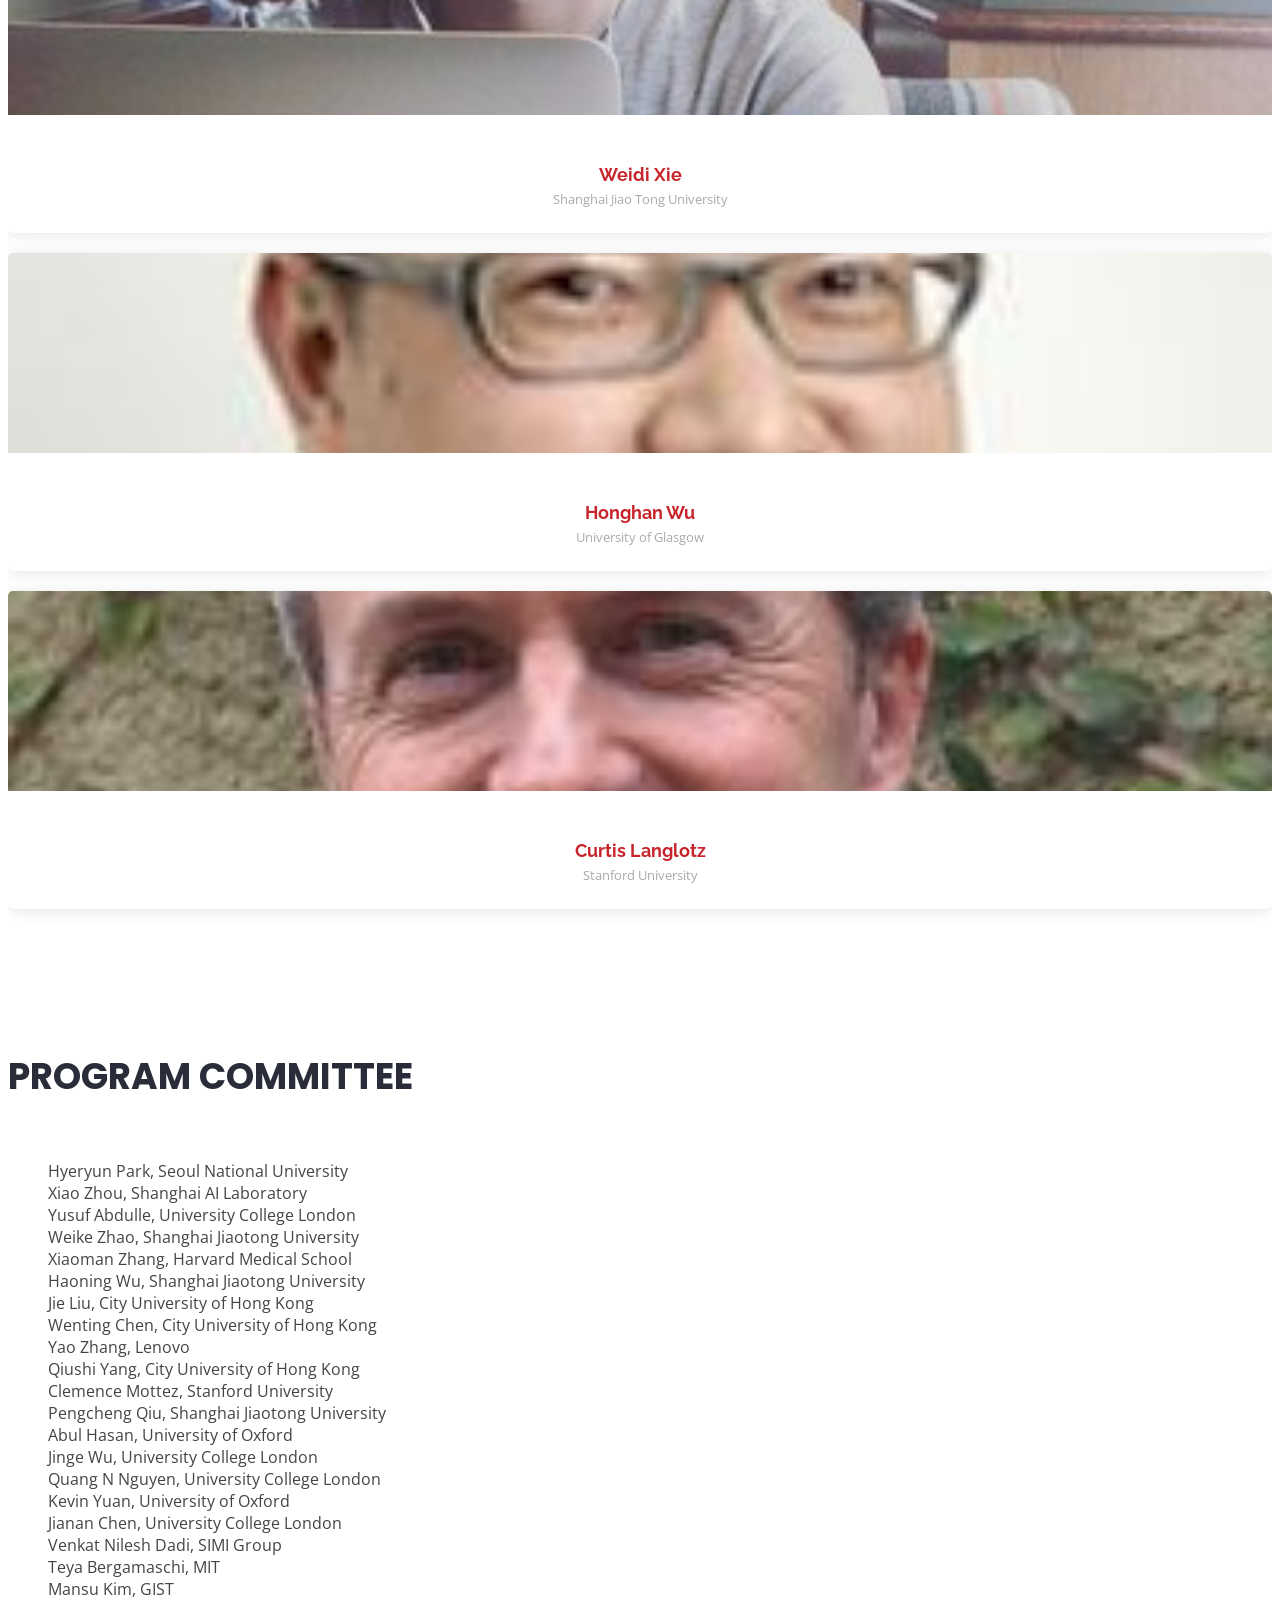
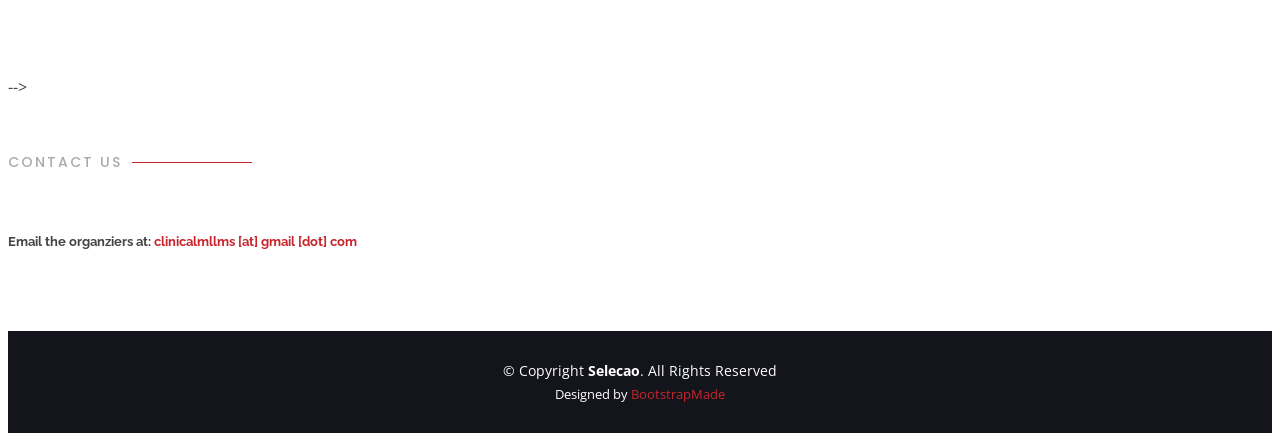
==== commit 0994b594: "Update index.html" ====
--- a/index.html
+++ b/index.html
@@ -192,7 +192,7 @@
           <ul class="list-group list-group-flush">
             <li class="list-group-item"> 08:50 - 09:00 | Opening Remarks  </li>
             <li class="list-group-item"> 09:00 - 09:30 | Invited Talk I by <a href="https://zitniklab.hms.harvard.edu/bio/">Professor Marinka Zitnik</a> 
-				<em>Title: To be confirmed</em>
+				<em>Title: Empowering Biomedical Discovery with “AI Scientists”</em>
                 <!-- - <em>How Grounded is Document-grounded Conversational AI?</em> <a href="https://youtu.be/0LkYoLGRXLE" target="_blank"><i class="bi bi-youtube text-danger large"></i></a> -->
             </li>
             <li class="list-group-item"> 09:30 - 10:00 | Invited Talk II by <a href="https://https://scholar.google.com/citations?user=EojZy50AAAAJ&hl=en/">Dr Yun Liu</a> 
@@ -832,3 +832,4 @@
 
 
 
+
